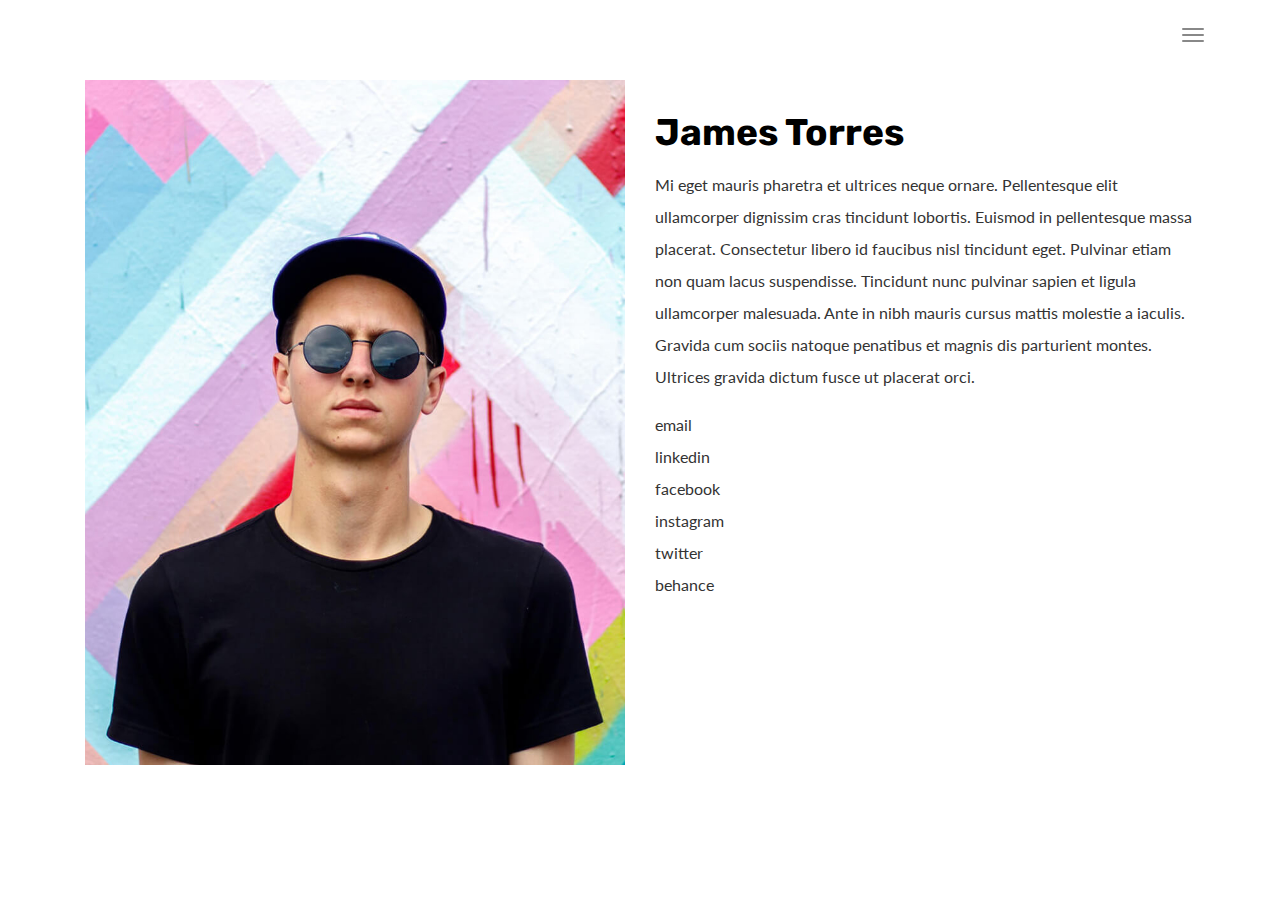
==== complex-html/complex/about.html @ 8cb6ef51 "initial commit" ====
<!DOCTYPE html>
<html lang="en">

<head>
  <meta charset="UTF-8">
  <meta content="IE=edge" http-equiv="X-UA-Compatible">
  <meta content="width=device-width,initial-scale=1" name="viewport">
  <meta content="description" name="description">
  <meta name="google" content="notranslate" />
  <meta content="Mashup templates have been developped by Orson.io team" name="author">

  <!-- Disable tap highlight on IE -->
  <meta name="msapplication-tap-highlight" content="no">
  
  <link rel="apple-touch-icon" sizes="180x180" href="./assets/apple-icon-180x180.png">
  <link href="./assets/favicon.ico" rel="icon">
  
  <title>Abhishek Wagle</title>  

<link href="./main.3da94fde.css" rel="stylesheet"></head>

<body>

<!-- Add your content of header -->

<header>
  <nav class="navbar navbar-fixed-top navbar-default">
    <div class="container">
        <button type="button" class="navbar-toggle">
          <span class="sr-only">Toggle navigation</span>
          <span class="icon-bar"></span>
          <span class="icon-bar"></span>
          <span class="icon-bar"></span>
        </button>
        
      <nav class="navbar-fullscreen" id="navbar-middle">
        <button type="button" class="close" aria-label="Close"><span aria-hidden="true">&times;</span></button>
        <ul class="navbar-fullscreen-links">
          <li><a href="./index.html" title="">Home</a></li>
          <li><a href="./project.html" title="">Project</a></li>
          <li><a href="./about.html" title="">About me</a></li>
          <li><a href="./components.html" title="">Components</a></li>
        </ul>

        <div class="footer-container">
           
          <p><small>© Untitled | Website created with <a href="http://www.mashup-template.com/" title="Create website with free html template">Mashup Template</a>/<a href="https://www.unsplash.com/" title="Beautiful Free Images">Unsplash</a></small></p>
          <p class="footer-share-icons">
              <a href="https://www.twitter.com" class="fa-icon" title="">
                  <i class="fa fa-twitter" aria-hidden="true"></i>
              </a>
              <a href="https://www.linkedin.com" class="fa-icon" title="">
                  <i class="fa fa-instagram" aria-hidden="true"></i>
              </a>
              <a href="https://www.behance.com" class="fa-icon" title="">
                  <i class="fa fa-behance" aria-hidden="true"></i>
              </a>
              <a href="https://www.vimeo.com" class="fa-icon" title="">
                  <i class="fa fa-vimeo" aria-hidden="true"></i>
              </a>
          </p>
                       
        </div>


      </nav> 
    
    </div>
  </nav>
</header>
<div class="section-container content-container">
    <div class="container">
        <div class="row">
            <div class="col-xs-12">
                <div class="col-md-6">
                    <img src="./assets/images/img-profil.jpg" class="img-responsive" alt=""> 
                </div>
                <div class="col-md-6">
                    <h1 class="h2">James Torres</h1>
                    <p>Mi eget mauris pharetra et ultrices neque ornare. Pellentesque elit ullamcorper dignissim cras tincidunt
                        lobortis. Euismod in pellentesque massa placerat. Consectetur libero id faucibus nisl tincidunt eget.
                        Pulvinar etiam non quam lacus suspendisse. Tincidunt nunc pulvinar sapien et ligula ullamcorper malesuada.
                        Ante in nibh mauris cursus mattis molestie a iaculis. Gravida cum sociis natoque penatibus et magnis
                        dis parturient montes. Ultrices gravida dictum fusce ut placerat orci.</p>

                    <ul class="list-unstyled">
                        <li>
                            <a href="mailto:myemail@myemail.com" title="" class="link-like-text">email</a>
                        </li>
                        <li>
                            <a href="https://www.linkedin.com/" title="" class="link-like-text">linkedin</a>
                        </li>
                        <li>
                            <a href="https://www.facebook.com/" title="" class="link-like-text">facebook</a>
                        </li>
                        <li>
                            <a href="https://www.instagram.com/" title="" class="link-like-text">instagram</a>
                        </li>
                        <li>
                            <a href="https://twitter.com/" title="" class="link-like-text">twitter</a>
                        </li>
                        <li>
                            <a href="https://www.behance.net" title="" class="link-like-text">behance</a>
                        </li>
                    </ul>
                </div>
            </div>
        </div>
    </div>
</div>




<script>
    document.addEventListener("DOMContentLoaded", function (event) {
      navbarToggleSidebar();
      closeMenuBeforeGoingToPage();
      navActivePage();
    });
</script>
 <script type="text/javascript" src="./main.4c6e144e.js"></script></body>

</html>
---- complex-html/complex/main.3da94fde.css ----
@import url(https://fonts.googleapis.com/css?family=Lato:300,700|Rubik:400,700);@import url(https://maxcdn.bootstrapcdn.com/font-awesome/4.7.0/css/font-awesome.min.css);/*!
 * Bootstrap v3.3.7 (http://getbootstrap.com)
 * Copyright 2011-2016 Twitter, Inc.
 * Licensed under MIT (https://github.com/twbs/bootstrap/blob/master/LICENSE)
 */
/*! normalize.css v3.0.3 | MIT License | github.com/necolas/normalize.css */html{font-family:sans-serif;-ms-text-size-adjust:100%;-webkit-text-size-adjust:100%}body{margin:0}article,aside,details,figcaption,figure,footer,header,hgroup,main,menu,nav,section,summary{display:block}audio,canvas,progress,video{display:inline-block;vertical-align:baseline}audio:not([controls]){display:none;height:0}[hidden],template{display:none}a{background-color:transparent}a:active,a:hover{outline:0}abbr[title]{border-bottom:1px dotted}b,strong{font-weight:700}dfn{font-style:italic}h1{font-size:2em;margin:.67em 0}mark{background:#ff0;color:#000}small{font-size:80%}sub,sup{font-size:75%;line-height:0;position:relative;vertical-align:baseline}sup{top:-.5em}sub{bottom:-.25em}img{border:0}svg:not(:root){overflow:hidden}figure{margin:1em 40px}hr{box-sizing:content-box;height:0}pre{overflow:auto}code,kbd,pre,samp{font-family:monospace,monospace;font-size:1em}button,input,optgroup,select,textarea{color:inherit;font:inherit;margin:0}button{overflow:visible}button,select{text-transform:none}button,html input[type=button],input[type=reset],input[type=submit]{-webkit-appearance:button;cursor:pointer}button[disabled],html input[disabled]{cursor:default}button::-moz-focus-inner,input::-moz-focus-inner{border:0;padding:0}input{line-height:normal}input[type=checkbox],input[type=radio]{box-sizing:border-box;padding:0}input[type=number]::-webkit-inner-spin-button,input[type=number]::-webkit-outer-spin-button{height:auto}input[type=search]{-webkit-appearance:textfield;box-sizing:content-box}input[type=search]::-webkit-search-cancel-button,input[type=search]::-webkit-search-decoration{-webkit-appearance:none}fieldset{border:1px solid silver;margin:0 2px;padding:.35em .625em .75em}textarea{overflow:auto}optgroup{font-weight:700}table{border-collapse:collapse;border-spacing:0}td,th{padding:0}

/*! Source: https://github.com/h5bp/html5-boilerplate/blob/master/src/css/main.css */@media print{*,:after,:before{background:transparent!important;color:#000!important;box-shadow:none!important;text-shadow:none!important}a,a:visited{text-decoration:underline}a[href]:after{content:" (" attr(href) ")"}abbr[title]:after{content:" (" attr(title) ")"}a[href^="#"]:after,a[href^="javascript:"]:after{content:""}blockquote,pre{border:1px solid #999;page-break-inside:avoid}thead{display:table-header-group}img,tr{page-break-inside:avoid}img{max-width:100%!important}h2,h3,p{orphans:3;widows:3}h2,h3{page-break-after:avoid}.navbar{display:none}.btn>.caret,.dropup>.btn>.caret{border-top-color:#000!important}.label{border:1px solid #000}.table{border-collapse:collapse!important}.table td,.table th{background-color:#fff!important}.table-bordered td,.table-bordered th{border:1px solid #ddd!important}}*,:after,:before{-webkit-box-sizing:border-box;-moz-box-sizing:border-box;box-sizing:border-box}html{font-size:10px;-webkit-tap-highlight-color:transparent}body{font-family:Lato,Helvetica,Arial,sans-serif;font-size:16px;line-height:2;color:#333;background-color:#fff}button,input,select,textarea{font-family:inherit;font-size:inherit;line-height:inherit}a{color:#333;text-decoration:none}a:focus,a:hover{color:#0d0d0d;text-decoration:underline}a:focus{outline:5px auto -webkit-focus-ring-color;outline-offset:-2px}figure{margin:0}img{vertical-align:middle}.img-responsive{display:block;max-width:100%;height:auto}.img-rounded{border-radius:0}.img-thumbnail{padding:4px;line-height:2;background-color:#fff;border:1px solid #ddd;border-radius:0;-webkit-transition:all .2s ease-in-out;-o-transition:all .2s ease-in-out;transition:all .2s ease-in-out;display:inline-block;max-width:100%;height:auto}.img-circle{border-radius:50%}hr{margin-top:32px;margin-bottom:32px;border:0;border-top:1px solid #eee}.sr-only{position:absolute;width:1px;height:1px;margin:-1px;padding:0;overflow:hidden;clip:rect(0,0,0,0);border:0}.sr-only-focusable:active,.sr-only-focusable:focus{position:static;width:auto;height:auto;margin:0;overflow:visible;clip:auto}[role=button]{cursor:pointer}.h1,.h2,.h3,.h4,.h5,.h6,h1,h2,h3,h4,h5,h6{font-family:Rubik,Helvetica,Arial,sans-serif;font-weight:700;line-height:1.1;color:#000}.h1 .small,.h1 small,.h2 .small,.h2 small,.h3 .small,.h3 small,.h4 .small,.h4 small,.h5 .small,.h5 small,.h6 .small,.h6 small,h1 .small,h1 small,h2 .small,h2 small,h3 .small,h3 small,h4 .small,h4 small,h5 .small,h5 small,h6 .small,h6 small{font-weight:400;line-height:1;color:#777}.h1,.h2,.h3,h1,h2,h3{margin-top:32px;margin-bottom:16px}.h1 .small,.h1 small,.h2 .small,.h2 small,.h3 .small,.h3 small,h1 .small,h1 small,h2 .small,h2 small,h3 .small,h3 small{font-size:65%}.h4,.h5,.h6,h4,h5,h6{margin-top:16px;margin-bottom:16px}.h4 .small,.h4 small,.h5 .small,.h5 small,.h6 .small,.h6 small,h4 .small,h4 small,h5 .small,h5 small,h6 .small,h6 small{font-size:75%}.h1,h1{font-size:50px}.h2,h2{font-size:37px}.h3,h3{font-size:29px}.h4,h4{font-size:22px}.h5,h5{font-size:16px}.h6,h6{font-size:14px}p{margin:0 0 16px}.lead{margin-bottom:32px;font-size:18px;font-weight:300;line-height:1.4}@media (min-width:768px){.lead{font-size:24px}}.small,small{font-size:87%}.mark,mark{background-color:#fcf8e3;padding:.2em}.text-left{text-align:left}.text-right{text-align:right}.text-center{text-align:center}.text-justify{text-align:justify}.text-nowrap{white-space:nowrap}.text-lowercase{text-transform:lowercase}.initialism,.text-uppercase{text-transform:uppercase}.text-capitalize{text-transform:capitalize}.text-muted{color:#777}.text-primary{color:#333}a.text-primary:focus,a.text-primary:hover{color:#1a1a1a}.text-success{color:#fff}a.text-success:focus,a.text-success:hover{color:#e6e6e6}.text-info{color:#31708f}a.text-info:focus,a.text-info:hover{color:#245269}.text-warning{color:#8a6d3b}a.text-warning:focus,a.text-warning:hover{color:#66512c}.text-danger{color:#fff}a.text-danger:focus,a.text-danger:hover{color:#e6e6e6}.bg-primary{color:#fff;background-color:#333}a.bg-primary:focus,a.bg-primary:hover{background-color:#1a1a1a}.bg-success{background-color:#684ad7}a.bg-success:focus,a.bg-success:hover{background-color:#4b2bc3}.bg-info{background-color:#d9edf7}a.bg-info:focus,a.bg-info:hover{background-color:#afd9ee}.bg-warning{background-color:#fcf8e3}a.bg-warning:focus,a.bg-warning:hover{background-color:#f7ecb5}.bg-danger{background-color:#d9534f}a.bg-danger:focus,a.bg-danger:hover{background-color:#c9302c}.page-header{padding-bottom:15px;margin:64px 0 32px;border-bottom:1px solid #eee}ol,ul{margin-top:0;margin-bottom:16px}ol ol,ol ul,ul ol,ul ul{margin-bottom:0}.list-inline,.list-unstyled{padding-left:0;list-style:none}.list-inline{margin-left:-5px}.list-inline>li{display:inline-block;padding-left:5px;padding-right:5px}dl{margin-top:0;margin-bottom:32px}dd,dt{line-height:2}dt{font-weight:700}dd{margin-left:0}.dl-horizontal dd:after,.dl-horizontal dd:before{content:" ";display:table}.dl-horizontal dd:after{clear:both}@media (min-width:768px){.dl-horizontal dt{float:left;width:160px;clear:left;text-align:right;overflow:hidden;text-overflow:ellipsis;white-space:nowrap}.dl-horizontal dd{margin-left:180px}}abbr[data-original-title],abbr[title]{cursor:help;border-bottom:1px dotted #777}.initialism{font-size:90%}blockquote{padding:16px 32px;margin:0 0 32px;font-size:20px;border-left:5px solid #eee}blockquote ol:last-child,blockquote p:last-child,blockquote ul:last-child{margin-bottom:0}blockquote .small,blockquote footer,blockquote small{display:block;font-size:80%;line-height:2;color:#777}blockquote .small:before,blockquote footer:before,blockquote small:before{content:"\2014   \A0"}.blockquote-reverse,blockquote.pull-right{padding-right:15px;padding-left:0;border-right:5px solid #eee;border-left:0;text-align:right}.blockquote-reverse .small:before,.blockquote-reverse footer:before,.blockquote-reverse small:before,blockquote.pull-right .small:before,blockquote.pull-right footer:before,blockquote.pull-right small:before{content:""}.blockquote-reverse .small:after,.blockquote-reverse footer:after,.blockquote-reverse small:after,blockquote.pull-right .small:after,blockquote.pull-right footer:after,blockquote.pull-right small:after{content:"\A0   \2014"}address{margin-bottom:32px;font-style:normal;line-height:2}code,kbd,pre,samp{font-family:Menlo,Monaco,Consolas,Courier New,monospace}code{color:#c7254e;background-color:#f9f2f4}code,kbd{padding:2px 4px;font-size:90%;border-radius:0}kbd{color:#fff;background-color:#333;box-shadow:inset 0 -1px 0 rgba(0,0,0,.25)}kbd kbd{padding:0;font-size:100%;font-weight:700;box-shadow:none}pre{display:block;padding:15.5px;margin:0 0 16px;font-size:15px;line-height:2;word-break:break-all;word-wrap:break-word;color:#333;background-color:#f5f5f5;border:1px solid #ccc;border-radius:0}pre code{padding:0;font-size:inherit;color:inherit;white-space:pre-wrap;background-color:transparent;border-radius:0}.pre-scrollable{max-height:340px;overflow-y:scroll}.container{margin-right:auto;margin-left:auto;padding-left:15px;padding-right:15px}.container:after,.container:before{content:" ";display:table}.container:after{clear:both}@media (min-width:768px){.container{width:750px}}@media (min-width:992px){.container{width:970px}}@media (min-width:1200px){.container{width:1170px}}.container-fluid{margin-right:auto;margin-left:auto;padding-left:15px;padding-right:15px}.container-fluid:after,.container-fluid:before{content:" ";display:table}.container-fluid:after{clear:both}.row{margin-left:-15px;margin-right:-15px}.row:after,.row:before{content:" ";display:table}.row:after{clear:both}.col-lg-1,.col-lg-2,.col-lg-3,.col-lg-4,.col-lg-5,.col-lg-6,.col-lg-7,.col-lg-8,.col-lg-9,.col-lg-10,.col-lg-11,.col-lg-12,.col-md-1,.col-md-2,.col-md-3,.col-md-4,.col-md-5,.col-md-6,.col-md-7,.col-md-8,.col-md-9,.col-md-10,.col-md-11,.col-md-12,.col-sm-1,.col-sm-2,.col-sm-3,.col-sm-4,.col-sm-5,.col-sm-6,.col-sm-7,.col-sm-8,.col-sm-9,.col-sm-10,.col-sm-11,.col-sm-12,.col-xs-1,.col-xs-2,.col-xs-3,.col-xs-4,.col-xs-5,.col-xs-6,.col-xs-7,.col-xs-8,.col-xs-9,.col-xs-10,.col-xs-11,.col-xs-12{position:relative;min-height:1px;padding-left:15px;padding-right:15px}.col-xs-1,.col-xs-2,.col-xs-3,.col-xs-4,.col-xs-5,.col-xs-6,.col-xs-7,.col-xs-8,.col-xs-9,.col-xs-10,.col-xs-11,.col-xs-12{float:left}.col-xs-1{width:8.33333%}.col-xs-2{width:16.66667%}.col-xs-3{width:25%}.col-xs-4{width:33.33333%}.col-xs-5{width:41.66667%}.col-xs-6{width:50%}.col-xs-7{width:58.33333%}.col-xs-8{width:66.66667%}.col-xs-9{width:75%}.col-xs-10{width:83.33333%}.col-xs-11{width:91.66667%}.col-xs-12{width:100%}.col-xs-pull-0{right:auto}.col-xs-pull-1{right:8.33333%}.col-xs-pull-2{right:16.66667%}.col-xs-pull-3{right:25%}.col-xs-pull-4{right:33.33333%}.col-xs-pull-5{right:41.66667%}.col-xs-pull-6{right:50%}.col-xs-pull-7{right:58.33333%}.col-xs-pull-8{right:66.66667%}.col-xs-pull-9{right:75%}.col-xs-pull-10{right:83.33333%}.col-xs-pull-11{right:91.66667%}.col-xs-pull-12{right:100%}.col-xs-push-0{left:auto}.col-xs-push-1{left:8.33333%}.col-xs-push-2{left:16.66667%}.col-xs-push-3{left:25%}.col-xs-push-4{left:33.33333%}.col-xs-push-5{left:41.66667%}.col-xs-push-6{left:50%}.col-xs-push-7{left:58.33333%}.col-xs-push-8{left:66.66667%}.col-xs-push-9{left:75%}.col-xs-push-10{left:83.33333%}.col-xs-push-11{left:91.66667%}.col-xs-push-12{left:100%}.col-xs-offset-0{margin-left:0}.col-xs-offset-1{margin-left:8.33333%}.col-xs-offset-2{margin-left:16.66667%}.col-xs-offset-3{margin-left:25%}.col-xs-offset-4{margin-left:33.33333%}.col-xs-offset-5{margin-left:41.66667%}.col-xs-offset-6{margin-left:50%}.col-xs-offset-7{margin-left:58.33333%}.col-xs-offset-8{margin-left:66.66667%}.col-xs-offset-9{margin-left:75%}.col-xs-offset-10{margin-left:83.33333%}.col-xs-offset-11{margin-left:91.66667%}.col-xs-offset-12{margin-left:100%}@media (min-width:768px){.col-sm-1,.col-sm-2,.col-sm-3,.col-sm-4,.col-sm-5,.col-sm-6,.col-sm-7,.col-sm-8,.col-sm-9,.col-sm-10,.col-sm-11,.col-sm-12{float:left}.col-sm-1{width:8.33333%}.col-sm-2{width:16.66667%}.col-sm-3{width:25%}.col-sm-4{width:33.33333%}.col-sm-5{width:41.66667%}.col-sm-6{width:50%}.col-sm-7{width:58.33333%}.col-sm-8{width:66.66667%}.col-sm-9{width:75%}.col-sm-10{width:83.33333%}.col-sm-11{width:91.66667%}.col-sm-12{width:100%}.col-sm-pull-0{right:auto}.col-sm-pull-1{right:8.33333%}.col-sm-pull-2{right:16.66667%}.col-sm-pull-3{right:25%}.col-sm-pull-4{right:33.33333%}.col-sm-pull-5{right:41.66667%}.col-sm-pull-6{right:50%}.col-sm-pull-7{right:58.33333%}.col-sm-pull-8{right:66.66667%}.col-sm-pull-9{right:75%}.col-sm-pull-10{right:83.33333%}.col-sm-pull-11{right:91.66667%}.col-sm-pull-12{right:100%}.col-sm-push-0{left:auto}.col-sm-push-1{left:8.33333%}.col-sm-push-2{left:16.66667%}.col-sm-push-3{left:25%}.col-sm-push-4{left:33.33333%}.col-sm-push-5{left:41.66667%}.col-sm-push-6{left:50%}.col-sm-push-7{left:58.33333%}.col-sm-push-8{left:66.66667%}.col-sm-push-9{left:75%}.col-sm-push-10{left:83.33333%}.col-sm-push-11{left:91.66667%}.col-sm-push-12{left:100%}.col-sm-offset-0{margin-left:0}.col-sm-offset-1{margin-left:8.33333%}.col-sm-offset-2{margin-left:16.66667%}.col-sm-offset-3{margin-left:25%}.col-sm-offset-4{margin-left:33.33333%}.col-sm-offset-5{margin-left:41.66667%}.col-sm-offset-6{margin-left:50%}.col-sm-offset-7{margin-left:58.33333%}.col-sm-offset-8{margin-left:66.66667%}.col-sm-offset-9{margin-left:75%}.col-sm-offset-10{margin-left:83.33333%}.col-sm-offset-11{margin-left:91.66667%}.col-sm-offset-12{margin-left:100%}}@media (min-width:992px){.col-md-1,.col-md-2,.col-md-3,.col-md-4,.col-md-5,.col-md-6,.col-md-7,.col-md-8,.col-md-9,.col-md-10,.col-md-11,.col-md-12{float:left}.col-md-1{width:8.33333%}.col-md-2{width:16.66667%}.col-md-3{width:25%}.col-md-4{width:33.33333%}.col-md-5{width:41.66667%}.col-md-6{width:50%}.col-md-7{width:58.33333%}.col-md-8{width:66.66667%}.col-md-9{width:75%}.col-md-10{width:83.33333%}.col-md-11{width:91.66667%}.col-md-12{width:100%}.col-md-pull-0{right:auto}.col-md-pull-1{right:8.33333%}.col-md-pull-2{right:16.66667%}.col-md-pull-3{right:25%}.col-md-pull-4{right:33.33333%}.col-md-pull-5{right:41.66667%}.col-md-pull-6{right:50%}.col-md-pull-7{right:58.33333%}.col-md-pull-8{right:66.66667%}.col-md-pull-9{right:75%}.col-md-pull-10{right:83.33333%}.col-md-pull-11{right:91.66667%}.col-md-pull-12{right:100%}.col-md-push-0{left:auto}.col-md-push-1{left:8.33333%}.col-md-push-2{left:16.66667%}.col-md-push-3{left:25%}.col-md-push-4{left:33.33333%}.col-md-push-5{left:41.66667%}.col-md-push-6{left:50%}.col-md-push-7{left:58.33333%}.col-md-push-8{left:66.66667%}.col-md-push-9{left:75%}.col-md-push-10{left:83.33333%}.col-md-push-11{left:91.66667%}.col-md-push-12{left:100%}.col-md-offset-0{margin-left:0}.col-md-offset-1{margin-left:8.33333%}.col-md-offset-2{margin-left:16.66667%}.col-md-offset-3{margin-left:25%}.col-md-offset-4{margin-left:33.33333%}.col-md-offset-5{margin-left:41.66667%}.col-md-offset-6{margin-left:50%}.col-md-offset-7{margin-left:58.33333%}.col-md-offset-8{margin-left:66.66667%}.col-md-offset-9{margin-left:75%}.col-md-offset-10{margin-left:83.33333%}.col-md-offset-11{margin-left:91.66667%}.col-md-offset-12{margin-left:100%}}@media (min-width:1200px){.col-lg-1,.col-lg-2,.col-lg-3,.col-lg-4,.col-lg-5,.col-lg-6,.col-lg-7,.col-lg-8,.col-lg-9,.col-lg-10,.col-lg-11,.col-lg-12{float:left}.col-lg-1{width:8.33333%}.col-lg-2{width:16.66667%}.col-lg-3{width:25%}.col-lg-4{width:33.33333%}.col-lg-5{width:41.66667%}.col-lg-6{width:50%}.col-lg-7{width:58.33333%}.col-lg-8{width:66.66667%}.col-lg-9{width:75%}.col-lg-10{width:83.33333%}.col-lg-11{width:91.66667%}.col-lg-12{width:100%}.col-lg-pull-0{right:auto}.col-lg-pull-1{right:8.33333%}.col-lg-pull-2{right:16.66667%}.col-lg-pull-3{right:25%}.col-lg-pull-4{right:33.33333%}.col-lg-pull-5{right:41.66667%}.col-lg-pull-6{right:50%}.col-lg-pull-7{right:58.33333%}.col-lg-pull-8{right:66.66667%}.col-lg-pull-9{right:75%}.col-lg-pull-10{right:83.33333%}.col-lg-pull-11{right:91.66667%}.col-lg-pull-12{right:100%}.col-lg-push-0{left:auto}.col-lg-push-1{left:8.33333%}.col-lg-push-2{left:16.66667%}.col-lg-push-3{left:25%}.col-lg-push-4{left:33.33333%}.col-lg-push-5{left:41.66667%}.col-lg-push-6{left:50%}.col-lg-push-7{left:58.33333%}.col-lg-push-8{left:66.66667%}.col-lg-push-9{left:75%}.col-lg-push-10{left:83.33333%}.col-lg-push-11{left:91.66667%}.col-lg-push-12{left:100%}.col-lg-offset-0{margin-left:0}.col-lg-offset-1{margin-left:8.33333%}.col-lg-offset-2{margin-left:16.66667%}.col-lg-offset-3{margin-left:25%}.col-lg-offset-4{margin-left:33.33333%}.col-lg-offset-5{margin-left:41.66667%}.col-lg-offset-6{margin-left:50%}.col-lg-offset-7{margin-left:58.33333%}.col-lg-offset-8{margin-left:66.66667%}.col-lg-offset-9{margin-left:75%}.col-lg-offset-10{margin-left:83.33333%}.col-lg-offset-11{margin-left:91.66667%}.col-lg-offset-12{margin-left:100%}}table{background-color:transparent}caption{padding-top:8px;padding-bottom:8px;color:#777}caption,th{text-align:left}.table{width:100%;max-width:100%;margin-bottom:32px}.table>tbody>tr>td,.table>tbody>tr>th,.table>tfoot>tr>td,.table>tfoot>tr>th,.table>thead>tr>td,.table>thead>tr>th{padding:8px;line-height:2;vertical-align:top;border-top:1px solid #ddd}.table>thead>tr>th{vertical-align:bottom;border-bottom:2px solid #ddd}.table>caption+thead>tr:first-child>td,.table>caption+thead>tr:first-child>th,.table>colgroup+thead>tr:first-child>td,.table>colgroup+thead>tr:first-child>th,.table>thead:first-child>tr:first-child>td,.table>thead:first-child>tr:first-child>th{border-top:0}.table>tbody+tbody{border-top:2px solid #ddd}.table .table{background-color:#fff}.table-condensed>tbody>tr>td,.table-condensed>tbody>tr>th,.table-condensed>tfoot>tr>td,.table-condensed>tfoot>tr>th,.table-condensed>thead>tr>td,.table-condensed>thead>tr>th{padding:5px}.table-bordered,.table-bordered>tbody>tr>td,.table-bordered>tbody>tr>th,.table-bordered>tfoot>tr>td,.table-bordered>tfoot>tr>th,.table-bordered>thead>tr>td,.table-bordered>thead>tr>th{border:1px solid #ddd}.table-bordered>thead>tr>td,.table-bordered>thead>tr>th{border-bottom-width:2px}.table-striped>tbody>tr:nth-of-type(odd){background-color:#f9f9f9}.table-hover>tbody>tr:hover{background-color:#f5f5f5}table col[class*=col-]{position:static;float:none;display:table-column}table td[class*=col-],table th[class*=col-]{position:static;float:none;display:table-cell}.table>tbody>tr.active>td,.table>tbody>tr.active>th,.table>tbody>tr>td.active,.table>tbody>tr>th.active,.table>tfoot>tr.active>td,.table>tfoot>tr.active>th,.table>tfoot>tr>td.active,.table>tfoot>tr>th.active,.table>thead>tr.active>td,.table>thead>tr.active>th,.table>thead>tr>td.active,.table>thead>tr>th.active{background-color:#f5f5f5}.table-hover>tbody>tr.active:hover>td,.table-hover>tbody>tr.active:hover>th,.table-hover>tbody>tr:hover>.active,.table-hover>tbody>tr>td.active:hover,.table-hover>tbody>tr>th.active:hover{background-color:#e8e8e8}.table>tbody>tr.success>td,.table>tbody>tr.success>th,.table>tbody>tr>td.success,.table>tbody>tr>th.success,.table>tfoot>tr.success>td,.table>tfoot>tr.success>th,.table>tfoot>tr>td.success,.table>tfoot>tr>th.success,.table>thead>tr.success>td,.table>thead>tr.success>th,.table>thead>tr>td.success,.table>thead>tr>th.success{background-color:#684ad7}.table-hover>tbody>tr.success:hover>td,.table-hover>tbody>tr.success:hover>th,.table-hover>tbody>tr:hover>.success,.table-hover>tbody>tr>td.success:hover,.table-hover>tbody>tr>th.success:hover{background-color:#5735d2}.table>tbody>tr.info>td,.table>tbody>tr.info>th,.table>tbody>tr>td.info,.table>tbody>tr>th.info,.table>tfoot>tr.info>td,.table>tfoot>tr.info>th,.table>tfoot>tr>td.info,.table>tfoot>tr>th.info,.table>thead>tr.info>td,.table>thead>tr.info>th,.table>thead>tr>td.info,.table>thead>tr>th.info{background-color:#d9edf7}.table-hover>tbody>tr.info:hover>td,.table-hover>tbody>tr.info:hover>th,.table-hover>tbody>tr:hover>.info,.table-hover>tbody>tr>td.info:hover,.table-hover>tbody>tr>th.info:hover{background-color:#c4e3f3}.table>tbody>tr.warning>td,.table>tbody>tr.warning>th,.table>tbody>tr>td.warning,.table>tbody>tr>th.warning,.table>tfoot>tr.warning>td,.table>tfoot>tr.warning>th,.table>tfoot>tr>td.warning,.table>tfoot>tr>th.warning,.table>thead>tr.warning>td,.table>thead>tr.warning>th,.table>thead>tr>td.warning,.table>thead>tr>th.warning{background-color:#fcf8e3}.table-hover>tbody>tr.warning:hover>td,.table-hover>tbody>tr.warning:hover>th,.table-hover>tbody>tr:hover>.warning,.table-hover>tbody>tr>td.warning:hover,.table-hover>tbody>tr>th.warning:hover{background-color:#faf2cc}.table>tbody>tr.danger>td,.table>tbody>tr.danger>th,.table>tbody>tr>td.danger,.table>tbody>tr>th.danger,.table>tfoot>tr.danger>td,.table>tfoot>tr.danger>th,.table>tfoot>tr>td.danger,.table>tfoot>tr>th.danger,.table>thead>tr.danger>td,.table>thead>tr.danger>th,.table>thead>tr>td.danger,.table>thead>tr>th.danger{background-color:#d9534f}.table-hover>tbody>tr.danger:hover>td,.table-hover>tbody>tr.danger:hover>th,.table-hover>tbody>tr:hover>.danger,.table-hover>tbody>tr>td.danger:hover,.table-hover>tbody>tr>th.danger:hover{background-color:#d43f3a}.table-responsive{overflow-x:auto;min-height:.01%}@media screen and (max-width:767px){.table-responsive{width:100%;margin-bottom:24px;overflow-y:hidden;-ms-overflow-style:-ms-autohiding-scrollbar;border:1px solid #ddd}.table-responsive>.table{margin-bottom:0}.table-responsive>.table>tbody>tr>td,.table-responsive>.table>tbody>tr>th,.table-responsive>.table>tfoot>tr>td,.table-responsive>.table>tfoot>tr>th,.table-responsive>.table>thead>tr>td,.table-responsive>.table>thead>tr>th{white-space:nowrap}.table-responsive>.table-bordered{border:0}.table-responsive>.table-bordered>tbody>tr>td:first-child,.table-responsive>.table-bordered>tbody>tr>th:first-child,.table-responsive>.table-bordered>tfoot>tr>td:first-child,.table-responsive>.table-bordered>tfoot>tr>th:first-child,.table-responsive>.table-bordered>thead>tr>td:first-child,.table-responsive>.table-bordered>thead>tr>th:first-child{border-left:0}.table-responsive>.table-bordered>tbody>tr>td:last-child,.table-responsive>.table-bordered>tbody>tr>th:last-child,.table-responsive>.table-bordered>tfoot>tr>td:last-child,.table-responsive>.table-bordered>tfoot>tr>th:last-child,.table-responsive>.table-bordered>thead>tr>td:last-child,.table-responsive>.table-bordered>thead>tr>th:last-child{border-right:0}.table-responsive>.table-bordered>tbody>tr:last-child>td,.table-responsive>.table-bordered>tbody>tr:last-child>th,.table-responsive>.table-bordered>tfoot>tr:last-child>td,.table-responsive>.table-bordered>tfoot>tr:last-child>th{border-bottom:0}}fieldset{margin:0;min-width:0}fieldset,legend{padding:0;border:0}legend{display:block;width:100%;margin-bottom:32px;font-size:24px;line-height:inherit;color:#333;border-bottom:1px solid #e5e5e5}label{display:inline-block;max-width:100%;margin-bottom:5px;font-weight:700}input[type=search]{-webkit-box-sizing:border-box;-moz-box-sizing:border-box;box-sizing:border-box}input[type=checkbox],input[type=radio]{margin:4px 0 0;margin-top:1px\9;line-height:normal}input[type=file]{display:block}input[type=range]{display:block;width:100%}select[multiple],select[size]{height:auto}input[type=checkbox]:focus,input[type=file]:focus,input[type=radio]:focus{outline:5px auto -webkit-focus-ring-color;outline-offset:-2px}output{padding-top:7px}.form-control,output{display:block;font-size:16px;line-height:2;color:#555}.form-control{width:100%;height:46px;padding:6px 12px;background-color:#fff;background-image:none;border:1px solid #000;border-radius:0;-webkit-box-shadow:inset 0 1px 1px rgba(0,0,0,.075);box-shadow:inset 0 1px 1px rgba(0,0,0,.075);-webkit-transition:border-color .15s ease-in-out,box-shadow .15s ease-in-out;-o-transition:border-color ease-in-out .15s,box-shadow ease-in-out .15s;transition:border-color .15s ease-in-out,box-shadow .15s ease-in-out}.form-control:focus{border-color:#66afe9;outline:0;-webkit-box-shadow:inset 0 1px 1px rgba(0,0,0,.075),0 0 8px rgba(102,175,233,.6);box-shadow:inset 0 1px 1px rgba(0,0,0,.075),0 0 8px rgba(102,175,233,.6)}.form-control::-moz-placeholder{color:#999;opacity:1}.form-control:-ms-input-placeholder{color:#999}.form-control::-webkit-input-placeholder{color:#999}.form-control::-ms-expand{border:0;background-color:transparent}.form-control[disabled],.form-control[readonly],fieldset[disabled] .form-control{background-color:#eee;opacity:1}.form-control[disabled],fieldset[disabled] .form-control{cursor:not-allowed}textarea.form-control{height:auto}input[type=search]{-webkit-appearance:none}@media screen and (-webkit-min-device-pixel-ratio:0){input[type=date].form-control,input[type=datetime-local].form-control,input[type=month].form-control,input[type=time].form-control{line-height:46px}.input-group-sm>.input-group-btn>input[type=date].btn,.input-group-sm>.input-group-btn>input[type=datetime-local].btn,.input-group-sm>.input-group-btn>input[type=month].btn,.input-group-sm>.input-group-btn>input[type=time].btn,.input-group-sm>input[type=date].form-control,.input-group-sm>input[type=date].input-group-addon,.input-group-sm>input[type=datetime-local].form-control,.input-group-sm>input[type=datetime-local].input-group-addon,.input-group-sm>input[type=month].form-control,.input-group-sm>input[type=month].input-group-addon,.input-group-sm>input[type=time].form-control,.input-group-sm>input[type=time].input-group-addon,.input-group-sm input[type=date],.input-group-sm input[type=datetime-local],.input-group-sm input[type=month],.input-group-sm input[type=time],input[type=date].input-sm,input[type=datetime-local].input-sm,input[type=month].input-sm,input[type=time].input-sm{line-height:33px}.input-group-lg>.input-group-btn>input[type=date].btn,.input-group-lg>.input-group-btn>input[type=datetime-local].btn,.input-group-lg>.input-group-btn>input[type=month].btn,.input-group-lg>.input-group-btn>input[type=time].btn,.input-group-lg>input[type=date].form-control,.input-group-lg>input[type=date].input-group-addon,.input-group-lg>input[type=datetime-local].form-control,.input-group-lg>input[type=datetime-local].input-group-addon,.input-group-lg>input[type=month].form-control,.input-group-lg>input[type=month].input-group-addon,.input-group-lg>input[type=time].form-control,.input-group-lg>input[type=time].input-group-addon,.input-group-lg input[type=date],.input-group-lg input[type=datetime-local],.input-group-lg input[type=month],.input-group-lg input[type=time],input[type=date].input-lg,input[type=datetime-local].input-lg,input[type=month].input-lg,input[type=time].input-lg{line-height:49px}}.form-group{margin-bottom:15px}.checkbox,.radio{position:relative;display:block;margin-top:10px;margin-bottom:10px}.checkbox label,.radio label{min-height:32px;padding-left:20px;margin-bottom:0;font-weight:400;cursor:pointer}.checkbox-inline input[type=checkbox],.checkbox input[type=checkbox],.radio-inline input[type=radio],.radio input[type=radio]{position:absolute;margin-left:-20px;margin-top:4px\9}.checkbox+.checkbox,.radio+.radio{margin-top:-5px}.checkbox-inline,.radio-inline{position:relative;display:inline-block;padding-left:20px;margin-bottom:0;vertical-align:middle;font-weight:400;cursor:pointer}.checkbox-inline+.checkbox-inline,.radio-inline+.radio-inline{margin-top:0;margin-left:10px}.checkbox-inline.disabled,.checkbox.disabled label,.radio-inline.disabled,.radio.disabled label,fieldset[disabled] .checkbox-inline,fieldset[disabled] .checkbox label,fieldset[disabled] .radio-inline,fieldset[disabled] .radio label,fieldset[disabled] input[type=checkbox],fieldset[disabled] input[type=radio],input[type=checkbox].disabled,input[type=checkbox][disabled],input[type=radio].disabled,input[type=radio][disabled]{cursor:not-allowed}.form-control-static{padding-top:7px;padding-bottom:7px;margin-bottom:0;min-height:48px}.form-control-static.input-lg,.form-control-static.input-sm,.input-group-lg>.form-control-static.form-control,.input-group-lg>.form-control-static.input-group-addon,.input-group-lg>.input-group-btn>.form-control-static.btn,.input-group-sm>.form-control-static.form-control,.input-group-sm>.form-control-static.input-group-addon,.input-group-sm>.input-group-btn>.form-control-static.btn{padding-left:0;padding-right:0}.input-group-sm>.form-control,.input-group-sm>.input-group-addon,.input-group-sm>.input-group-btn>.btn,.input-sm{height:33px;padding:5px 10px;font-size:14px;line-height:1.5;border-radius:0}.input-group-sm>.input-group-btn>select.btn,.input-group-sm>select.form-control,.input-group-sm>select.input-group-addon,select.input-sm{height:33px;line-height:33px}.input-group-sm>.input-group-btn>select[multiple].btn,.input-group-sm>.input-group-btn>textarea.btn,.input-group-sm>select[multiple].form-control,.input-group-sm>select[multiple].input-group-addon,.input-group-sm>textarea.form-control,.input-group-sm>textarea.input-group-addon,select[multiple].input-sm,textarea.input-sm{height:auto}.form-group-sm .form-control{height:33px;padding:5px 10px;font-size:14px;line-height:1.5;border-radius:0}.form-group-sm select.form-control{height:33px;line-height:33px}.form-group-sm select[multiple].form-control,.form-group-sm textarea.form-control{height:auto}.form-group-sm .form-control-static{height:33px;min-height:46px;padding:6px 10px;font-size:14px;line-height:1.5}.input-group-lg>.form-control,.input-group-lg>.input-group-addon,.input-group-lg>.input-group-btn>.btn,.input-lg{height:49px;padding:10px 16px;font-size:20px;line-height:1.33333;border-radius:0}.input-group-lg>.input-group-btn>select.btn,.input-group-lg>select.form-control,.input-group-lg>select.input-group-addon,select.input-lg{height:49px;line-height:49px}.input-group-lg>.input-group-btn>select[multiple].btn,.input-group-lg>.input-group-btn>textarea.btn,.input-group-lg>select[multiple].form-control,.input-group-lg>select[multiple].input-group-addon,.input-group-lg>textarea.form-control,.input-group-lg>textarea.input-group-addon,select[multiple].input-lg,textarea.input-lg{height:auto}.form-group-lg .form-control{height:49px;padding:10px 16px;font-size:20px;line-height:1.33333;border-radius:0}.form-group-lg select.form-control{height:49px;line-height:49px}.form-group-lg select[multiple].form-control,.form-group-lg textarea.form-control{height:auto}.form-group-lg .form-control-static{height:49px;min-height:52px;padding:11px 16px;font-size:20px;line-height:1.33333}.has-feedback{position:relative}.has-feedback .form-control{padding-right:57.5px}.form-control-feedback{position:absolute;top:0;right:0;z-index:2;display:block;width:46px;height:46px;line-height:46px;text-align:center;pointer-events:none}.form-group-lg .form-control+.form-control-feedback,.input-group-lg+.form-control-feedback,.input-group-lg>.form-control+.form-control-feedback,.input-group-lg>.input-group-addon+.form-control-feedback,.input-group-lg>.input-group-btn>.btn+.form-control-feedback,.input-lg+.form-control-feedback{width:49px;height:49px;line-height:49px}.form-group-sm .form-control+.form-control-feedback,.input-group-sm+.form-control-feedback,.input-group-sm>.form-control+.form-control-feedback,.input-group-sm>.input-group-addon+.form-control-feedback,.input-group-sm>.input-group-btn>.btn+.form-control-feedback,.input-sm+.form-control-feedback{width:33px;height:33px;line-height:33px}.has-success .checkbox,.has-success .checkbox-inline,.has-success.checkbox-inline label,.has-success.checkbox label,.has-success .control-label,.has-success .help-block,.has-success .radio,.has-success .radio-inline,.has-success.radio-inline label,.has-success.radio label{color:#fff}.has-success .form-control{border-color:#fff;-webkit-box-shadow:inset 0 1px 1px rgba(0,0,0,.075);box-shadow:inset 0 1px 1px rgba(0,0,0,.075)}.has-success .form-control:focus{border-color:#e6e6e6;-webkit-box-shadow:inset 0 1px 1px rgba(0,0,0,.075),0 0 6px #fff;box-shadow:inset 0 1px 1px rgba(0,0,0,.075),0 0 6px #fff}.has-success .input-group-addon{color:#fff;border-color:#fff;background-color:#684ad7}.has-success .form-control-feedback{color:#fff}.has-warning .checkbox,.has-warning .checkbox-inline,.has-warning.checkbox-inline label,.has-warning.checkbox label,.has-warning .control-label,.has-warning .help-block,.has-warning .radio,.has-warning .radio-inline,.has-warning.radio-inline label,.has-warning.radio label{color:#8a6d3b}.has-warning .form-control{border-color:#8a6d3b;-webkit-box-shadow:inset 0 1px 1px rgba(0,0,0,.075);box-shadow:inset 0 1px 1px rgba(0,0,0,.075)}.has-warning .form-control:focus{border-color:#66512c;-webkit-box-shadow:inset 0 1px 1px rgba(0,0,0,.075),0 0 6px #c0a16b;box-shadow:inset 0 1px 1px rgba(0,0,0,.075),0 0 6px #c0a16b}.has-warning .input-group-addon{color:#8a6d3b;border-color:#8a6d3b;background-color:#fcf8e3}.has-warning .form-control-feedback{color:#8a6d3b}.has-error .checkbox,.has-error .checkbox-inline,.has-error.checkbox-inline label,.has-error.checkbox label,.has-error .control-label,.has-error .help-block,.has-error .radio,.has-error .radio-inline,.has-error.radio-inline label,.has-error.radio label{color:#fff}.has-error .form-control{border-color:#fff;-webkit-box-shadow:inset 0 1px 1px rgba(0,0,0,.075);box-shadow:inset 0 1px 1px rgba(0,0,0,.075)}.has-error .form-control:focus{border-color:#e6e6e6;-webkit-box-shadow:inset 0 1px 1px rgba(0,0,0,.075),0 0 6px #fff;box-shadow:inset 0 1px 1px rgba(0,0,0,.075),0 0 6px #fff}.has-error .input-group-addon{color:#fff;border-color:#fff;background-color:#d9534f}.has-error .form-control-feedback{color:#fff}.has-feedback label~.form-control-feedback{top:37px}.has-feedback label.sr-only~.form-control-feedback{top:0}.help-block{display:block;margin-top:5px;margin-bottom:10px;color:#737373}@media (min-width:768px){.form-inline .form-group{display:inline-block;margin-bottom:0;vertical-align:middle}.form-inline .form-control{display:inline-block;width:auto;vertical-align:middle}.form-inline .form-control-static{display:inline-block}.form-inline .input-group{display:inline-table;vertical-align:middle}.form-inline .input-group .form-control,.form-inline .input-group .input-group-addon,.form-inline .input-group .input-group-btn{width:auto}.form-inline .input-group>.form-control{width:100%}.form-inline .control-label{margin-bottom:0;vertical-align:middle}.form-inline .checkbox,.form-inline .radio{display:inline-block;margin-top:0;margin-bottom:0;vertical-align:middle}.form-inline .checkbox label,.form-inline .radio label{padding-left:0}.form-inline .checkbox input[type=checkbox],.form-inline .radio input[type=radio]{position:relative;margin-left:0}.form-inline .has-feedback .form-control-feedback{top:0}}.form-horizontal .checkbox,.form-horizontal .checkbox-inline,.form-horizontal .radio,.form-horizontal .radio-inline{margin-top:0;margin-bottom:0;padding-top:7px}.form-horizontal .checkbox,.form-horizontal .radio{min-height:39px}.form-horizontal .form-group{margin-left:-15px;margin-right:-15px}.form-horizontal .form-group:after,.form-horizontal .form-group:before{content:" ";display:table}.form-horizontal .form-group:after{clear:both}@media (min-width:768px){.form-horizontal .control-label{text-align:right;margin-bottom:0;padding-top:7px}}.form-horizontal .has-feedback .form-control-feedback{right:15px}@media (min-width:768px){.form-horizontal .form-group-lg .control-label{padding-top:11px;font-size:20px}}@media (min-width:768px){.form-horizontal .form-group-sm .control-label{padding-top:6px;font-size:14px}}.btn{display:inline-block;margin-bottom:0;font-weight:400;text-align:center;vertical-align:middle;touch-action:manipulation;cursor:pointer;background-image:none;border:1px solid transparent;white-space:nowrap;padding:6px 12px;font-size:16px;line-height:2;border-radius:0;-webkit-user-select:none;-moz-user-select:none;-ms-user-select:none;user-select:none}.btn.active.focus,.btn.active:focus,.btn.focus,.btn:active.focus,.btn:active:focus,.btn:focus{outline:5px auto -webkit-focus-ring-color;outline-offset:-2px}.btn.focus,.btn:focus,.btn:hover{color:#555;text-decoration:none}.btn.active,.btn:active{outline:0;background-image:none;-webkit-box-shadow:inset 0 3px 5px rgba(0,0,0,.125);box-shadow:inset 0 3px 5px rgba(0,0,0,.125)}.btn.disabled,.btn[disabled],fieldset[disabled] .btn{cursor:not-allowed;opacity:.65;filter:alpha(opacity=65);-webkit-box-shadow:none;box-shadow:none}a.btn.disabled,fieldset[disabled] a.btn{pointer-events:none}.btn-default{color:#555;background-color:transparent;border-color:#555}.btn-default.focus,.btn-default:focus{color:#555;background-color:transparent;border-color:#161616}.btn-default.active,.btn-default:active,.btn-default:hover,.open>.btn-default.dropdown-toggle{color:#555;background-color:transparent;border-color:#373737}.btn-default.active.focus,.btn-default.active:focus,.btn-default.active:hover,.btn-default:active.focus,.btn-default:active:focus,.btn-default:active:hover,.open>.btn-default.dropdown-toggle.focus,.open>.btn-default.dropdown-toggle:focus,.open>.btn-default.dropdown-toggle:hover{color:#555;background-color:transparent;border-color:#161616}.btn-default.active,.btn-default:active,.open>.btn-default.dropdown-toggle{background-image:none}.btn-default.disabled.focus,.btn-default.disabled:focus,.btn-default.disabled:hover,.btn-default[disabled].focus,.btn-default[disabled]:focus,.btn-default[disabled]:hover,fieldset[disabled] .btn-default.focus,fieldset[disabled] .btn-default:focus,fieldset[disabled] .btn-default:hover{background-color:transparent;border-color:#555}.btn-default .badge{color:transparent;background-color:#555}.btn-primary{color:#333;background-color:transparent;border-color:#333}.btn-primary.focus,.btn-primary:focus{color:#333;background-color:transparent;border-color:#000}.btn-primary.active,.btn-primary:active,.btn-primary:hover,.open>.btn-primary.dropdown-toggle{color:#333;background-color:transparent;border-color:#141414}.btn-primary.active.focus,.btn-primary.active:focus,.btn-primary.active:hover,.btn-primary:active.focus,.btn-primary:active:focus,.btn-primary:active:hover,.open>.btn-primary.dropdown-toggle.focus,.open>.btn-primary.dropdown-toggle:focus,.open>.btn-primary.dropdown-toggle:hover{color:#333;background-color:transparent;border-color:#000}.btn-primary.active,.btn-primary:active,.open>.btn-primary.dropdown-toggle{background-image:none}.btn-primary.disabled.focus,.btn-primary.disabled:focus,.btn-primary.disabled:hover,.btn-primary[disabled].focus,.btn-primary[disabled]:focus,.btn-primary[disabled]:hover,fieldset[disabled] .btn-primary.focus,fieldset[disabled] .btn-primary:focus,fieldset[disabled] .btn-primary:hover{background-color:transparent;border-color:#333}.btn-primary .badge{color:transparent;background-color:#333}.btn-success{color:#5cb85c;background-color:transparent;border-color:#5cb85c}.btn-success.focus,.btn-success:focus{color:#5cb85c;background-color:transparent;border-color:#2d672d}.btn-success.active,.btn-success:active,.btn-success:hover,.open>.btn-success.dropdown-toggle{color:#5cb85c;background-color:transparent;border-color:#419641}.btn-success.active.focus,.btn-success.active:focus,.btn-success.active:hover,.btn-success:active.focus,.btn-success:active:focus,.btn-success:active:hover,.open>.btn-success.dropdown-toggle.focus,.open>.btn-success.dropdown-toggle:focus,.open>.btn-success.dropdown-toggle:hover{color:#5cb85c;background-color:transparent;border-color:#2d672d}.btn-success.active,.btn-success:active,.open>.btn-success.dropdown-toggle{background-image:none}.btn-success.disabled.focus,.btn-success.disabled:focus,.btn-success.disabled:hover,.btn-success[disabled].focus,.btn-success[disabled]:focus,.btn-success[disabled]:hover,fieldset[disabled] .btn-success.focus,fieldset[disabled] .btn-success:focus,fieldset[disabled] .btn-success:hover{background-color:transparent;border-color:#5cb85c}.btn-success .badge{color:transparent;background-color:#5cb85c}.btn-info{border-color:#684ad7}.btn-info,.btn-info.focus,.btn-info:focus{color:#684ad7;background-color:transparent}.btn-info.focus,.btn-info:focus{border-color:#331d84}.btn-info.active,.btn-info:active,.btn-info:hover,.open>.btn-info.dropdown-toggle{color:#684ad7;background-color:transparent;border-color:#4829bb}.btn-info.active.focus,.btn-info.active:focus,.btn-info.active:hover,.btn-info:active.focus,.btn-info:active:focus,.btn-info:active:hover,.open>.btn-info.dropdown-toggle.focus,.open>.btn-info.dropdown-toggle:focus,.open>.btn-info.dropdown-toggle:hover{color:#684ad7;background-color:transparent;border-color:#331d84}.btn-info.active,.btn-info:active,.open>.btn-info.dropdown-toggle{background-image:none}.btn-info.disabled.focus,.btn-info.disabled:focus,.btn-info.disabled:hover,.btn-info[disabled].focus,.btn-info[disabled]:focus,.btn-info[disabled]:hover,fieldset[disabled] .btn-info.focus,fieldset[disabled] .btn-info:focus,fieldset[disabled] .btn-info:hover{background-color:transparent;border-color:#684ad7}.btn-info .badge{color:transparent;background-color:#684ad7}.btn-warning{color:#f0ad4e;background-color:transparent;border-color:#f0ad4e}.btn-warning.focus,.btn-warning:focus{color:#f0ad4e;background-color:transparent;border-color:#b06d0f}.btn-warning.active,.btn-warning:active,.btn-warning:hover,.open>.btn-warning.dropdown-toggle{color:#f0ad4e;background-color:transparent;border-color:#eb9316}.btn-warning.active.focus,.btn-warning.active:focus,.btn-warning.active:hover,.btn-warning:active.focus,.btn-warning:active:focus,.btn-warning:active:hover,.open>.btn-warning.dropdown-toggle.focus,.open>.btn-warning.dropdown-toggle:focus,.open>.btn-warning.dropdown-toggle:hover{color:#f0ad4e;background-color:transparent;border-color:#b06d0f}.btn-warning.active,.btn-warning:active,.open>.btn-warning.dropdown-toggle{background-image:none}.btn-warning.disabled.focus,.btn-warning.disabled:focus,.btn-warning.disabled:hover,.btn-warning[disabled].focus,.btn-warning[disabled]:focus,.btn-warning[disabled]:hover,fieldset[disabled] .btn-warning.focus,fieldset[disabled] .btn-warning:focus,fieldset[disabled] .btn-warning:hover{background-color:transparent;border-color:#f0ad4e}.btn-warning .badge{color:transparent;background-color:#f0ad4e}.btn-danger{color:#d9534f;background-color:transparent;border-color:#d9534f}.btn-danger.focus,.btn-danger:focus{color:#d9534f;background-color:transparent;border-color:#8b211e}.btn-danger.active,.btn-danger:active,.btn-danger:hover,.open>.btn-danger.dropdown-toggle{color:#d9534f;background-color:transparent;border-color:#c12e2a}.btn-danger.active.focus,.btn-danger.active:focus,.btn-danger.active:hover,.btn-danger:active.focus,.btn-danger:active:focus,.btn-danger:active:hover,.open>.btn-danger.dropdown-toggle.focus,.open>.btn-danger.dropdown-toggle:focus,.open>.btn-danger.dropdown-toggle:hover{color:#d9534f;background-color:transparent;border-color:#8b211e}.btn-danger.active,.btn-danger:active,.open>.btn-danger.dropdown-toggle{background-image:none}.btn-danger.disabled.focus,.btn-danger.disabled:focus,.btn-danger.disabled:hover,.btn-danger[disabled].focus,.btn-danger[disabled]:focus,.btn-danger[disabled]:hover,fieldset[disabled] .btn-danger.focus,fieldset[disabled] .btn-danger:focus,fieldset[disabled] .btn-danger:hover{background-color:transparent;border-color:#d9534f}.btn-danger .badge{color:transparent;background-color:#d9534f}.btn-link{color:#333;font-weight:400;border-radius:0}.btn-link,.btn-link.active,.btn-link:active,.btn-link[disabled],fieldset[disabled] .btn-link{background-color:transparent;-webkit-box-shadow:none;box-shadow:none}.btn-link,.btn-link:active,.btn-link:focus,.btn-link:hover{border-color:transparent}.btn-link:focus,.btn-link:hover{color:#0d0d0d;text-decoration:underline;background-color:transparent}.btn-link[disabled]:focus,.btn-link[disabled]:hover,fieldset[disabled] .btn-link:focus,fieldset[disabled] .btn-link:hover{color:#777;text-decoration:none}.btn-group-lg>.btn,.btn-lg{padding:10px 16px;font-size:20px;line-height:1.33333;border-radius:0}.btn-group-sm>.btn,.btn-sm{padding:5px 10px;font-size:14px;line-height:1.5;border-radius:0}.btn-group-xs>.btn,.btn-xs{padding:1px 5px;font-size:14px;line-height:1.5;border-radius:0}.btn-block{display:block;width:100%}.btn-block+.btn-block{margin-top:5px}input[type=button].btn-block,input[type=reset].btn-block,input[type=submit].btn-block{width:100%}.fade{opacity:0;-webkit-transition:opacity .15s linear;-o-transition:opacity .15s linear;transition:opacity .15s linear}.fade.in{opacity:1}.collapse{display:none}.collapse.in{display:block}tr.collapse.in{display:table-row}tbody.collapse.in{display:table-row-group}.collapsing{position:relative;height:0;overflow:hidden;-webkit-transition-property:height,visibility;transition-property:height,visibility;-webkit-transition-duration:.35s;transition-duration:.35s;-webkit-transition-timing-function:ease;transition-timing-function:ease}.caret{display:inline-block;width:0;height:0;margin-left:2px;vertical-align:middle;border-top:4px dashed;border-top:4px solid\9;border-right:4px solid transparent;border-left:4px solid transparent}.dropdown,.dropup{position:relative}.dropdown-toggle:focus{outline:0}.dropdown-menu{position:absolute;top:100%;left:0;z-index:1000;display:none;float:left;min-width:160px;padding:5px 0;margin:2px 0 0;list-style:none;font-size:16px;text-align:left;background-color:#fff;border:1px solid #ccc;border:1px solid rgba(0,0,0,.15);border-radius:0;-webkit-box-shadow:0 6px 12px rgba(0,0,0,.175);box-shadow:0 6px 12px rgba(0,0,0,.175);background-clip:padding-box}.dropdown-menu.pull-right{right:0;left:auto}.dropdown-menu .divider{height:1px;margin:15px 0;overflow:hidden;background-color:#e5e5e5}.dropdown-menu>li>a{display:block;padding:3px 20px;clear:both;font-weight:400;line-height:2;color:#333;white-space:nowrap}.dropdown-menu>li>a:focus,.dropdown-menu>li>a:hover{text-decoration:none;color:#262626;background-color:#f5f5f5}.dropdown-menu>.active>a,.dropdown-menu>.active>a:focus,.dropdown-menu>.active>a:hover{color:#fff;text-decoration:none;outline:0;background-color:#333}.dropdown-menu>.disabled>a,.dropdown-menu>.disabled>a:focus,.dropdown-menu>.disabled>a:hover{color:#777}.dropdown-menu>.disabled>a:focus,.dropdown-menu>.disabled>a:hover{text-decoration:none;background-color:transparent;background-image:none;filter:progid:DXImageTransform.Microsoft.gradient(enabled = false);cursor:not-allowed}.open>.dropdown-menu{display:block}.open>a{outline:0}.dropdown-menu-right{left:auto;right:0}.dropdown-menu-left{left:0;right:auto}.dropdown-header{display:block;padding:3px 20px;font-size:14px;line-height:2;color:#777;white-space:nowrap}.dropdown-backdrop{position:fixed;left:0;right:0;bottom:0;top:0;z-index:990}.pull-right>.dropdown-menu{right:0;left:auto}.dropup .caret,.navbar-fixed-bottom .dropdown .caret{border-top:0;border-bottom:4px dashed;border-bottom:4px solid\9;content:""}.dropup .dropdown-menu,.navbar-fixed-bottom .dropdown .dropdown-menu{top:auto;bottom:100%;margin-bottom:2px}@media (min-width:768px){.navbar-right .dropdown-menu{right:0;left:auto}.navbar-right .dropdown-menu-left{left:0;right:auto}}.btn-group,.btn-group-vertical{position:relative;display:inline-block;vertical-align:middle}.btn-group-vertical>.btn,.btn-group>.btn{position:relative;float:left}.btn-group-vertical>.btn.active,.btn-group-vertical>.btn:active,.btn-group-vertical>.btn:focus,.btn-group-vertical>.btn:hover,.btn-group>.btn.active,.btn-group>.btn:active,.btn-group>.btn:focus,.btn-group>.btn:hover{z-index:2}.btn-group .btn+.btn,.btn-group .btn+.btn-group,.btn-group .btn-group+.btn,.btn-group .btn-group+.btn-group{margin-left:-1px}.btn-toolbar{margin-left:-5px}.btn-toolbar:after,.btn-toolbar:before{content:" ";display:table}.btn-toolbar:after{clear:both}.btn-toolbar .btn,.btn-toolbar .btn-group,.btn-toolbar .input-group{float:left}.btn-toolbar>.btn,.btn-toolbar>.btn-group,.btn-toolbar>.input-group{margin-left:5px}.btn-group>.btn:not(:first-child):not(:last-child):not(.dropdown-toggle){border-radius:0}.btn-group>.btn:first-child{margin-left:0}.btn-group>.btn:first-child:not(:last-child):not(.dropdown-toggle){border-bottom-right-radius:0;border-top-right-radius:0}.btn-group>.btn:last-child:not(:first-child),.btn-group>.dropdown-toggle:not(:first-child){border-bottom-left-radius:0;border-top-left-radius:0}.btn-group>.btn-group{float:left}.btn-group>.btn-group:not(:first-child):not(:last-child)>.btn{border-radius:0}.btn-group>.btn-group:first-child:not(:last-child)>.btn:last-child,.btn-group>.btn-group:first-child:not(:last-child)>.dropdown-toggle{border-bottom-right-radius:0;border-top-right-radius:0}.btn-group>.btn-group:last-child:not(:first-child)>.btn:first-child{border-bottom-left-radius:0;border-top-left-radius:0}.btn-group .dropdown-toggle:active,.btn-group.open .dropdown-toggle{outline:0}.btn-group>.btn+.dropdown-toggle{padding-left:8px;padding-right:8px}.btn-group-lg.btn-group>.btn+.dropdown-toggle,.btn-group>.btn-lg+.dropdown-toggle{padding-left:12px;padding-right:12px}.btn-group.open .dropdown-toggle{-webkit-box-shadow:inset 0 3px 5px rgba(0,0,0,.125);box-shadow:inset 0 3px 5px rgba(0,0,0,.125)}.btn-group.open .dropdown-toggle.btn-link{-webkit-box-shadow:none;box-shadow:none}.btn .caret{margin-left:0}.btn-group-lg>.btn .caret,.btn-lg .caret{border-width:5px 5px 0;border-bottom-width:0}.dropup .btn-group-lg>.btn .caret,.dropup .btn-lg .caret{border-width:0 5px 5px}.btn-group-vertical>.btn,.btn-group-vertical>.btn-group,.btn-group-vertical>.btn-group>.btn{display:block;float:none;width:100%;max-width:100%}.btn-group-vertical>.btn-group:after,.btn-group-vertical>.btn-group:before{content:" ";display:table}.btn-group-vertical>.btn-group:after{clear:both}.btn-group-vertical>.btn-group>.btn{float:none}.btn-group-vertical>.btn+.btn,.btn-group-vertical>.btn+.btn-group,.btn-group-vertical>.btn-group+.btn,.btn-group-vertical>.btn-group+.btn-group{margin-top:-1px;margin-left:0}.btn-group-vertical>.btn:not(:first-child):not(:last-child){border-radius:0}.btn-group-vertical>.btn:first-child:not(:last-child),.btn-group-vertical>.btn:last-child:not(:first-child){border-top-right-radius:0;border-top-left-radius:0;border-bottom-right-radius:0;border-bottom-left-radius:0}.btn-group-vertical>.btn-group:not(:first-child):not(:last-child)>.btn{border-radius:0}.btn-group-vertical>.btn-group:first-child:not(:last-child)>.btn:last-child,.btn-group-vertical>.btn-group:first-child:not(:last-child)>.dropdown-toggle{border-bottom-right-radius:0;border-bottom-left-radius:0}.btn-group-vertical>.btn-group:last-child:not(:first-child)>.btn:first-child{border-top-right-radius:0;border-top-left-radius:0}.btn-group-justified{display:table;width:100%;table-layout:fixed;border-collapse:separate}.btn-group-justified>.btn,.btn-group-justified>.btn-group{float:none;display:table-cell;width:1%}.btn-group-justified>.btn-group .btn{width:100%}.btn-group-justified>.btn-group .dropdown-menu{left:auto}[data-toggle=buttons]>.btn-group>.btn input[type=checkbox],[data-toggle=buttons]>.btn-group>.btn input[type=radio],[data-toggle=buttons]>.btn input[type=checkbox],[data-toggle=buttons]>.btn input[type=radio]{position:absolute;clip:rect(0,0,0,0);pointer-events:none}.input-group{position:relative;display:table;border-collapse:separate}.input-group[class*=col-]{float:none;padding-left:0;padding-right:0}.input-group .form-control{position:relative;z-index:2;float:left;width:100%;margin-bottom:0}.input-group .form-control:focus{z-index:3}.input-group-addon,.input-group-btn,.input-group .form-control{display:table-cell}.input-group-addon:not(:first-child):not(:last-child),.input-group-btn:not(:first-child):not(:last-child),.input-group .form-control:not(:first-child):not(:last-child){border-radius:0}.input-group-addon,.input-group-btn{width:1%;white-space:nowrap;vertical-align:middle}.input-group-addon{padding:6px 12px;font-size:16px;font-weight:400;line-height:1;color:#555;text-align:center;background-color:#eee;border:1px solid #000;border-radius:0}.input-group-addon.input-sm,.input-group-sm>.input-group-addon,.input-group-sm>.input-group-btn>.input-group-addon.btn{padding:5px 10px;font-size:14px;border-radius:0}.input-group-addon.input-lg,.input-group-lg>.input-group-addon,.input-group-lg>.input-group-btn>.input-group-addon.btn{padding:10px 16px;font-size:20px;border-radius:0}.input-group-addon input[type=checkbox],.input-group-addon input[type=radio]{margin-top:0}.input-group-addon:first-child,.input-group-btn:first-child>.btn,.input-group-btn:first-child>.btn-group>.btn,.input-group-btn:first-child>.dropdown-toggle,.input-group-btn:last-child>.btn-group:not(:last-child)>.btn,.input-group-btn:last-child>.btn:not(:last-child):not(.dropdown-toggle),.input-group .form-control:first-child{border-bottom-right-radius:0;border-top-right-radius:0}.input-group-addon:first-child{border-right:0}.input-group-addon:last-child,.input-group-btn:first-child>.btn-group:not(:first-child)>.btn,.input-group-btn:first-child>.btn:not(:first-child),.input-group-btn:last-child>.btn,.input-group-btn:last-child>.btn-group>.btn,.input-group-btn:last-child>.dropdown-toggle,.input-group .form-control:last-child{border-bottom-left-radius:0;border-top-left-radius:0}.input-group-addon:last-child{border-left:0}.input-group-btn{font-size:0;white-space:nowrap}.input-group-btn,.input-group-btn>.btn{position:relative}.input-group-btn>.btn+.btn{margin-left:-1px}.input-group-btn>.btn:active,.input-group-btn>.btn:focus,.input-group-btn>.btn:hover{z-index:2}.input-group-btn:first-child>.btn,.input-group-btn:first-child>.btn-group{margin-right:-1px}.input-group-btn:last-child>.btn,.input-group-btn:last-child>.btn-group{z-index:2;margin-left:-1px}.nav{margin-bottom:0;padding-left:0;list-style:none}.nav:after,.nav:before{content:" ";display:table}.nav:after{clear:both}.nav>li,.nav>li>a{position:relative;display:block}.nav>li>a{padding:10px 15px}.nav>li>a:focus,.nav>li>a:hover{text-decoration:none;background-color:#eee}.nav>li.disabled>a{color:#777}.nav>li.disabled>a:focus,.nav>li.disabled>a:hover{color:#777;text-decoration:none;background-color:transparent;cursor:not-allowed}.nav .open>a,.nav .open>a:focus,.nav .open>a:hover{background-color:#eee;border-color:#333}.nav .nav-divider{height:1px;margin:15px 0;overflow:hidden;background-color:#e5e5e5}.nav>li>a>img{max-width:none}.nav-tabs{border-bottom:1px solid #ddd}.nav-tabs>li{float:left;margin-bottom:-1px}.nav-tabs>li>a{margin-right:2px;line-height:2;border:1px solid transparent;border-radius:0 0 0 0}.nav-tabs>li>a:hover{border-color:#eee #eee #ddd}.nav-tabs>li.active>a,.nav-tabs>li.active>a:focus,.nav-tabs>li.active>a:hover{color:#555;background-color:#fff;border:1px solid #ddd;border-bottom-color:transparent;cursor:default}.nav-pills>li{float:left}.nav-pills>li>a{border-radius:0}.nav-pills>li+li{margin-left:2px}.nav-pills>li.active>a,.nav-pills>li.active>a:focus,.nav-pills>li.active>a:hover{color:#fff;background-color:#333}.nav-stacked>li{float:none}.nav-stacked>li+li{margin-top:2px;margin-left:0}.nav-justified,.nav-tabs.nav-justified{width:100%}.nav-justified>li,.nav-tabs.nav-justified>li{float:none}.nav-justified>li>a,.nav-tabs.nav-justified>li>a{text-align:center;margin-bottom:5px}.nav-justified>.dropdown .dropdown-menu{top:auto;left:auto}@media (min-width:768px){.nav-justified>li,.nav-tabs.nav-justified>li{display:table-cell;width:1%}.nav-justified>li>a,.nav-tabs.nav-justified>li>a{margin-bottom:0}}.nav-tabs-justified,.nav-tabs.nav-justified{border-bottom:0}.nav-tabs-justified>li>a,.nav-tabs.nav-justified>li>a{margin-right:0;border-radius:0}.nav-tabs-justified>.active>a,.nav-tabs-justified>.active>a:focus,.nav-tabs-justified>.active>a:hover,.nav-tabs.nav-justified>.active>a,.nav-tabs.nav-justified>.active>a:focus,.nav-tabs.nav-justified>.active>a:hover{border:1px solid #ddd}@media (min-width:768px){.nav-tabs-justified>li>a,.nav-tabs.nav-justified>li>a{border-bottom:1px solid #ddd;border-radius:0 0 0 0}.nav-tabs-justified>.active>a,.nav-tabs-justified>.active>a:focus,.nav-tabs-justified>.active>a:hover,.nav-tabs.nav-justified>.active>a,.nav-tabs.nav-justified>.active>a:focus,.nav-tabs.nav-justified>.active>a:hover{border-bottom-color:#fff}}.tab-content>.tab-pane{display:none}.tab-content>.active{display:block}.nav-tabs .dropdown-menu{margin-top:-1px;border-top-right-radius:0;border-top-left-radius:0}.navbar{position:relative;min-height:70px;margin-bottom:32px;border:1px solid transparent}.navbar:after,.navbar:before{content:" ";display:table}.navbar:after{clear:both}@media (min-width:768px){.navbar{border-radius:0}}.navbar-header:after,.navbar-header:before{content:" ";display:table}.navbar-header:after{clear:both}@media (min-width:768px){.navbar-header{float:left}}.navbar-collapse{overflow-x:visible;padding-right:15px;padding-left:15px;border-top:1px solid transparent;box-shadow:inset 0 1px 0 hsla(0,0%,100%,.1);-webkit-overflow-scrolling:touch}.navbar-collapse:after,.navbar-collapse:before{content:" ";display:table}.navbar-collapse:after{clear:both}.navbar-collapse.in{overflow-y:auto}@media (min-width:768px){.navbar-collapse{width:auto;border-top:0;box-shadow:none}.navbar-collapse.collapse{display:block!important;height:auto!important;padding-bottom:0;overflow:visible!important}.navbar-collapse.in{overflow-y:visible}.navbar-fixed-bottom .navbar-collapse,.navbar-fixed-top .navbar-collapse,.navbar-static-top .navbar-collapse{padding-left:0;padding-right:0}}.navbar-fixed-bottom .navbar-collapse,.navbar-fixed-top .navbar-collapse{max-height:340px}@media (max-device-width:480px) and (orientation:landscape){.navbar-fixed-bottom .navbar-collapse,.navbar-fixed-top .navbar-collapse{max-height:200px}}.container-fluid>.navbar-collapse,.container-fluid>.navbar-header,.container>.navbar-collapse,.container>.navbar-header{margin-right:-15px;margin-left:-15px}@media (min-width:768px){.container-fluid>.navbar-collapse,.container-fluid>.navbar-header,.container>.navbar-collapse,.container>.navbar-header{margin-right:0;margin-left:0}}.navbar-static-top{z-index:1000;border-width:0 0 1px}@media (min-width:768px){.navbar-static-top{border-radius:0}}.navbar-fixed-bottom,.navbar-fixed-top{position:fixed;right:0;left:0;z-index:1030}@media (min-width:768px){.navbar-fixed-bottom,.navbar-fixed-top{border-radius:0}}.navbar-fixed-top{top:0;border-width:0 0 1px}.navbar-fixed-bottom{bottom:0;margin-bottom:0;border-width:1px 0 0}.navbar-brand{float:left;padding:19px 15px;font-size:20px;line-height:32px;height:70px}.navbar-brand:focus,.navbar-brand:hover{text-decoration:none}.navbar-brand>img{display:block}@media (min-width:768px){.navbar>.container-fluid .navbar-brand,.navbar>.container .navbar-brand{margin-left:-15px}}.navbar-toggle{position:relative;float:right;margin-right:15px;padding:9px 10px;margin-top:18px;margin-bottom:18px;background-color:transparent;background-image:none;border:1px solid transparent;border-radius:0}.navbar-toggle:focus{outline:0}.navbar-toggle .icon-bar{display:block;width:22px;height:2px;border-radius:1px}.navbar-toggle .icon-bar+.icon-bar{margin-top:4px}@media (min-width:768px){.navbar-toggle{display:none}}.navbar-nav{margin:9.5px -15px}.navbar-nav>li>a{padding-top:10px;padding-bottom:10px;line-height:32px}@media (max-width:767px){.navbar-nav .open .dropdown-menu{position:static;float:none;width:auto;margin-top:0;background-color:transparent;border:0;box-shadow:none}.navbar-nav .open .dropdown-menu .dropdown-header,.navbar-nav .open .dropdown-menu>li>a{padding:5px 15px 5px 25px}.navbar-nav .open .dropdown-menu>li>a{line-height:32px}.navbar-nav .open .dropdown-menu>li>a:focus,.navbar-nav .open .dropdown-menu>li>a:hover{background-image:none}}@media (min-width:768px){.navbar-nav{float:left;margin:0}.navbar-nav>li{float:left}.navbar-nav>li>a{padding-top:19px;padding-bottom:19px}}.navbar-form{margin:12px -15px;padding:10px 15px;border-top:1px solid transparent;border-bottom:1px solid transparent;-webkit-box-shadow:inset 0 1px 0 hsla(0,0%,100%,.1),0 1px 0 hsla(0,0%,100%,.1);box-shadow:inset 0 1px 0 hsla(0,0%,100%,.1),0 1px 0 hsla(0,0%,100%,.1)}@media (min-width:768px){.navbar-form .form-group{display:inline-block;margin-bottom:0;vertical-align:middle}.navbar-form .form-control{display:inline-block;width:auto;vertical-align:middle}.navbar-form .form-control-static{display:inline-block}.navbar-form .input-group{display:inline-table;vertical-align:middle}.navbar-form .input-group .form-control,.navbar-form .input-group .input-group-addon,.navbar-form .input-group .input-group-btn{width:auto}.navbar-form .input-group>.form-control{width:100%}.navbar-form .control-label{margin-bottom:0;vertical-align:middle}.navbar-form .checkbox,.navbar-form .radio{display:inline-block;margin-top:0;margin-bottom:0;vertical-align:middle}.navbar-form .checkbox label,.navbar-form .radio label{padding-left:0}.navbar-form .checkbox input[type=checkbox],.navbar-form .radio input[type=radio]{position:relative;margin-left:0}.navbar-form .has-feedback .form-control-feedback{top:0}}@media (max-width:767px){.navbar-form .form-group{margin-bottom:5px}.navbar-form .form-group:last-child{margin-bottom:0}}@media (min-width:768px){.navbar-form{width:auto;border:0;margin-left:0;margin-right:0;padding-top:0;padding-bottom:0;-webkit-box-shadow:none;box-shadow:none}}.navbar-nav>li>.dropdown-menu{margin-top:0;border-top-right-radius:0;border-top-left-radius:0}.navbar-fixed-bottom .navbar-nav>li>.dropdown-menu{margin-bottom:0;border-top-right-radius:0;border-top-left-radius:0;border-bottom-right-radius:0;border-bottom-left-radius:0}.navbar-btn{margin-top:12px;margin-bottom:12px}.btn-group-sm>.navbar-btn.btn,.navbar-btn.btn-sm{margin-top:18.5px;margin-bottom:18.5px}.btn-group-xs>.navbar-btn.btn,.navbar-btn.btn-xs{margin-top:24px;margin-bottom:24px}.navbar-text{margin-top:19px;margin-bottom:19px}@media (min-width:768px){.navbar-text{float:left;margin-left:15px;margin-right:15px}}@media (min-width:768px){.navbar-left{float:left!important}.navbar-right{float:right!important;margin-right:-15px}.navbar-right~.navbar-right{margin-right:0}}.navbar-default{background-color:#fff;border-color:#eee}.navbar-default .navbar-brand{color:#777}.navbar-default .navbar-brand:focus,.navbar-default .navbar-brand:hover{color:#5e5e5e;background-color:transparent}.navbar-default .navbar-nav>li>a,.navbar-default .navbar-text{color:#777}.navbar-default .navbar-nav>li>a:focus,.navbar-default .navbar-nav>li>a:hover{color:#333;background-color:transparent}.navbar-default .navbar-nav>.active>a,.navbar-default .navbar-nav>.active>a:focus,.navbar-default .navbar-nav>.active>a:hover{color:#555;background-color:#eee}.navbar-default .navbar-nav>.disabled>a,.navbar-default .navbar-nav>.disabled>a:focus,.navbar-default .navbar-nav>.disabled>a:hover{color:#ccc;background-color:transparent}.navbar-default .navbar-toggle{border-color:transparent}.navbar-default .navbar-toggle:focus,.navbar-default .navbar-toggle:hover{background-color:transparent}.navbar-default .navbar-toggle .icon-bar{background-color:#888}.navbar-default .navbar-collapse,.navbar-default .navbar-form{border-color:#eee}.navbar-default .navbar-nav>.open>a,.navbar-default .navbar-nav>.open>a:focus,.navbar-default .navbar-nav>.open>a:hover{background-color:#eee;color:#555}@media (max-width:767px){.navbar-default .navbar-nav .open .dropdown-menu>li>a{color:#777}.navbar-default .navbar-nav .open .dropdown-menu>li>a:focus,.navbar-default .navbar-nav .open .dropdown-menu>li>a:hover{color:#333;background-color:transparent}.navbar-default .navbar-nav .open .dropdown-menu>.active>a,.navbar-default .navbar-nav .open .dropdown-menu>.active>a:focus,.navbar-default .navbar-nav .open .dropdown-menu>.active>a:hover{color:#555;background-color:#eee}.navbar-default .navbar-nav .open .dropdown-menu>.disabled>a,.navbar-default .navbar-nav .open .dropdown-menu>.disabled>a:focus,.navbar-default .navbar-nav .open .dropdown-menu>.disabled>a:hover{color:#ccc;background-color:transparent}}.navbar-default .navbar-link{color:#777}.navbar-default .navbar-link:hover{color:#333}.navbar-default .btn-link{color:#777}.navbar-default .btn-link:focus,.navbar-default .btn-link:hover{color:#333}.navbar-default .btn-link[disabled]:focus,.navbar-default .btn-link[disabled]:hover,fieldset[disabled] .navbar-default .btn-link:focus,fieldset[disabled] .navbar-default .btn-link:hover{color:#ccc}.navbar-inverse{background-color:#222;border-color:#090909}.navbar-inverse .navbar-brand{color:#9d9d9d}.navbar-inverse .navbar-brand:focus,.navbar-inverse .navbar-brand:hover{color:#fff;background-color:transparent}.navbar-inverse .navbar-nav>li>a,.navbar-inverse .navbar-text{color:#9d9d9d}.navbar-inverse .navbar-nav>li>a:focus,.navbar-inverse .navbar-nav>li>a:hover{color:#fff;background-color:transparent}.navbar-inverse .navbar-nav>.active>a,.navbar-inverse .navbar-nav>.active>a:focus,.navbar-inverse .navbar-nav>.active>a:hover{color:#fff;background-color:#090909}.navbar-inverse .navbar-nav>.disabled>a,.navbar-inverse .navbar-nav>.disabled>a:focus,.navbar-inverse .navbar-nav>.disabled>a:hover{color:#444;background-color:transparent}.navbar-inverse .navbar-toggle{border-color:#333}.navbar-inverse .navbar-toggle:focus,.navbar-inverse .navbar-toggle:hover{background-color:#333}.navbar-inverse .navbar-toggle .icon-bar{background-color:#fff}.navbar-inverse .navbar-collapse,.navbar-inverse .navbar-form{border-color:#101010}.navbar-inverse .navbar-nav>.open>a,.navbar-inverse .navbar-nav>.open>a:focus,.navbar-inverse .navbar-nav>.open>a:hover{background-color:#090909;color:#fff}@media (max-width:767px){.navbar-inverse .navbar-nav .open .dropdown-menu>.dropdown-header{border-color:#090909}.navbar-inverse .navbar-nav .open .dropdown-menu .divider{background-color:#090909}.navbar-inverse .navbar-nav .open .dropdown-menu>li>a{color:#9d9d9d}.navbar-inverse .navbar-nav .open .dropdown-menu>li>a:focus,.navbar-inverse .navbar-nav .open .dropdown-menu>li>a:hover{color:#fff;background-color:transparent}.navbar-inverse .navbar-nav .open .dropdown-menu>.active>a,.navbar-inverse .navbar-nav .open .dropdown-menu>.active>a:focus,.navbar-inverse .navbar-nav .open .dropdown-menu>.active>a:hover{color:#fff;background-color:#090909}.navbar-inverse .navbar-nav .open .dropdown-menu>.disabled>a,.navbar-inverse .navbar-nav .open .dropdown-menu>.disabled>a:focus,.navbar-inverse .navbar-nav .open .dropdown-menu>.disabled>a:hover{color:#444;background-color:transparent}}.navbar-inverse .navbar-link{color:#9d9d9d}.navbar-inverse .navbar-link:hover{color:#fff}.navbar-inverse .btn-link{color:#9d9d9d}.navbar-inverse .btn-link:focus,.navbar-inverse .btn-link:hover{color:#fff}.navbar-inverse .btn-link[disabled]:focus,.navbar-inverse .btn-link[disabled]:hover,fieldset[disabled] .navbar-inverse .btn-link:focus,fieldset[disabled] .navbar-inverse .btn-link:hover{color:#444}.label{display:inline;padding:.2em .6em .3em;font-size:75%;font-weight:700;line-height:1;color:#fff;text-align:center;white-space:nowrap;vertical-align:baseline;border-radius:.25em}.label:empty{display:none}.btn .label{position:relative;top:-1px}a.label:focus,a.label:hover{color:#fff;text-decoration:none;cursor:pointer}.label-default{background-color:#777}.label-default[href]:focus,.label-default[href]:hover{background-color:#5e5e5e}.label-primary{background-color:#333}.label-primary[href]:focus,.label-primary[href]:hover{background-color:#1a1a1a}.label-success{background-color:#5cb85c}.label-success[href]:focus,.label-success[href]:hover{background-color:#449d44}.label-info{background-color:#684ad7}.label-info[href]:focus,.label-info[href]:hover{background-color:#4b2bc3}.label-warning{background-color:#f0ad4e}.label-warning[href]:focus,.label-warning[href]:hover{background-color:#ec971f}.label-danger{background-color:#d9534f}.label-danger[href]:focus,.label-danger[href]:hover{background-color:#c9302c}.badge{display:inline-block;min-width:10px;padding:3px 7px;font-size:14px;font-weight:700;color:#fff;line-height:1;vertical-align:middle;white-space:nowrap;text-align:center;background-color:#777;border-radius:10px}.badge:empty{display:none}.btn .badge{position:relative;top:-1px}.btn-group-xs>.btn .badge,.btn-xs .badge{top:0;padding:1px 5px}.list-group-item.active>.badge,.nav-pills>.active>a>.badge{color:#333;background-color:#fff}.list-group-item>.badge{float:right}.list-group-item>.badge+.badge{margin-right:5px}.nav-pills>li>a>.badge{margin-left:3px}a.badge:focus,a.badge:hover{color:#fff;text-decoration:none;cursor:pointer}.alert{padding:15px;margin-bottom:32px;border:1px solid transparent;border-radius:0}.alert h4{margin-top:0;color:inherit}.alert .alert-link{font-weight:700}.alert>p,.alert>ul{margin-bottom:0}.alert>p+p{margin-top:5px}.alert-dismissable,.alert-dismissible{padding-right:35px}.alert-dismissable .close,.alert-dismissible .close{position:relative;top:-2px;right:-21px;color:inherit}.alert-success{background-color:#684ad7;border-color:#684ad7;color:#fff}.alert-success hr{border-top-color:#5735d2}.alert-success .alert-link{color:#e6e6e6}.alert-info{background-color:#d9edf7;border-color:#bce8f1;color:#31708f}.alert-info hr{border-top-color:#a6e1ec}.alert-info .alert-link{color:#245269}.alert-warning{background-color:#fcf8e3;border-color:#faebcc;color:#8a6d3b}.alert-warning hr{border-top-color:#f7e1b5}.alert-warning .alert-link{color:#66512c}.alert-danger{background-color:#d9534f;border-color:#d9534f;color:#fff}.alert-danger hr{border-top-color:#d43f3a}.alert-danger .alert-link{color:#e6e6e6}.embed-responsive{position:relative;display:block;height:0;padding:0;overflow:hidden}.embed-responsive .embed-responsive-item,.embed-responsive embed,.embed-responsive iframe,.embed-responsive object,.embed-responsive video{position:absolute;top:0;left:0;bottom:0;height:100%;width:100%;border:0}.embed-responsive-16by9{padding-bottom:56.25%}.embed-responsive-4by3{padding-bottom:75%}.close{float:right;font-size:24px;font-weight:700;line-height:1;color:#000;text-shadow:0 1px 0 #fff;opacity:.2;filter:alpha(opacity=20)}.close:focus,.close:hover{color:#000;text-decoration:none;cursor:pointer;opacity:.5;filter:alpha(opacity=50)}button.close{padding:0;cursor:pointer;background:transparent;border:0;-webkit-appearance:none}.carousel,.carousel-inner{position:relative}.carousel-inner{overflow:hidden;width:100%}.carousel-inner>.item{display:none;position:relative;-webkit-transition:left .6s ease-in-out;-o-transition:.6s ease-in-out left;transition:left .6s ease-in-out}.carousel-inner>.item>a>img,.carousel-inner>.item>img{display:block;max-width:100%;height:auto;line-height:1}@media (-webkit-transform-3d),(transform-3d){.carousel-inner>.item{-webkit-transition:-webkit-transform .6s ease-in-out;-moz-transition:-moz-transform .6s ease-in-out;-o-transition:-o-transform .6s ease-in-out;transition:transform .6s ease-in-out;-webkit-backface-visibility:hidden;-moz-backface-visibility:hidden;backface-visibility:hidden;-webkit-perspective:1000px;-moz-perspective:1000px;perspective:1000px}.carousel-inner>.item.active.right,.carousel-inner>.item.next{-webkit-transform:translate3d(100%,0,0);transform:translate3d(100%,0,0);left:0}.carousel-inner>.item.active.left,.carousel-inner>.item.prev{-webkit-transform:translate3d(-100%,0,0);transform:translate3d(-100%,0,0);left:0}.carousel-inner>.item.active,.carousel-inner>.item.next.left,.carousel-inner>.item.prev.right{-webkit-transform:translateZ(0);transform:translateZ(0);left:0}}.carousel-inner>.active,.carousel-inner>.next,.carousel-inner>.prev{display:block}.carousel-inner>.active{left:0}.carousel-inner>.next,.carousel-inner>.prev{position:absolute;top:0;width:100%}.carousel-inner>.next{left:100%}.carousel-inner>.prev{left:-100%}.carousel-inner>.next.left,.carousel-inner>.prev.right{left:0}.carousel-inner>.active.left{left:-100%}.carousel-inner>.active.right{left:100%}.carousel-control{position:absolute;top:0;left:0;bottom:0;width:15%;opacity:.5;filter:alpha(opacity=50);font-size:20px;color:#fff;text-align:center;text-shadow:0 1px 2px rgba(0,0,0,.6);background-color:transparent}.carousel-control.left{background-image:-webkit-linear-gradient(left,rgba(0,0,0,.5),rgba(0,0,0,.0001));background-image:-o-linear-gradient(left,rgba(0,0,0,.5) 0,rgba(0,0,0,.0001) 100%);background-image:linear-gradient(90deg,rgba(0,0,0,.5) 0,rgba(0,0,0,.0001));background-repeat:repeat-x;filter:progid:DXImageTransform.Microsoft.gradient(startColorstr="#80000000",endColorstr="#00000000",GradientType=1)}.carousel-control.right{left:auto;right:0;background-image:-webkit-linear-gradient(left,rgba(0,0,0,.0001),rgba(0,0,0,.5));background-image:-o-linear-gradient(left,rgba(0,0,0,.0001) 0,rgba(0,0,0,.5) 100%);background-image:linear-gradient(90deg,rgba(0,0,0,.0001) 0,rgba(0,0,0,.5));background-repeat:repeat-x;filter:progid:DXImageTransform.Microsoft.gradient(startColorstr="#00000000",endColorstr="#80000000",GradientType=1)}.carousel-control:focus,.carousel-control:hover{outline:0;color:#fff;text-decoration:none;opacity:.9;filter:alpha(opacity=90)}.carousel-control .glyphicon-chevron-left,.carousel-control .glyphicon-chevron-right,.carousel-control .icon-next,.carousel-control .icon-prev{position:absolute;top:50%;margin-top:-10px;z-index:5;display:inline-block}.carousel-control .glyphicon-chevron-left,.carousel-control .icon-prev{left:50%;margin-left:-10px}.carousel-control .glyphicon-chevron-right,.carousel-control .icon-next{right:50%;margin-right:-10px}.carousel-control .icon-next,.carousel-control .icon-prev{width:20px;height:20px;line-height:1;font-family:serif}.carousel-control .icon-prev:before{content:"\2039"}.carousel-control .icon-next:before{content:"\203A"}.carousel-indicators{position:absolute;bottom:10px;left:50%;z-index:15;width:60%;margin-left:-30%;padding-left:0;list-style:none;text-align:center}.carousel-indicators li{display:inline-block;width:10px;height:10px;margin:1px;text-indent:-999px;border:1px solid #fff;border-radius:10px;cursor:pointer;background-color:#000\9;background-color:transparent}.carousel-indicators .active{margin:0;width:12px;height:12px;background-color:#fff}.carousel-caption{position:absolute;left:15%;right:15%;bottom:20px;z-index:10;padding-top:20px;padding-bottom:20px;color:#fff;text-align:center;text-shadow:0 1px 2px rgba(0,0,0,.6)}.carousel-caption .btn{text-shadow:none}@media screen and (min-width:768px){.carousel-control .glyphicon-chevron-left,.carousel-control .glyphicon-chevron-right,.carousel-control .icon-next,.carousel-control .icon-prev{width:30px;height:30px;margin-top:-10px;font-size:30px}.carousel-control .glyphicon-chevron-left,.carousel-control .icon-prev{margin-left:-10px}.carousel-control .glyphicon-chevron-right,.carousel-control .icon-next{margin-right:-10px}.carousel-caption{left:20%;right:20%;padding-bottom:30px}.carousel-indicators{bottom:20px}}.clearfix:after,.clearfix:before{content:" ";display:table}.clearfix:after{clear:both}.center-block{display:block;margin-left:auto;margin-right:auto}.pull-right{float:right!important}.pull-left{float:left!important}.hide{display:none!important}.show{display:block!important}.invisible{visibility:hidden}.text-hide{font:0/0 a;color:transparent;text-shadow:none;background-color:transparent;border:0}.hidden{display:none!important}.affix{position:fixed}@-ms-viewport{width:device-width}.visible-lg,.visible-lg-block,.visible-lg-inline,.visible-lg-inline-block,.visible-md,.visible-md-block,.visible-md-inline,.visible-md-inline-block,.visible-sm,.visible-sm-block,.visible-sm-inline,.visible-sm-inline-block,.visible-xs,.visible-xs-block,.visible-xs-inline,.visible-xs-inline-block{display:none!important}@media (max-width:767px){.visible-xs{display:block!important}table.visible-xs{display:table!important}tr.visible-xs{display:table-row!important}td.visible-xs,th.visible-xs{display:table-cell!important}}@media (max-width:767px){.visible-xs-block{display:block!important}}@media (max-width:767px){.visible-xs-inline{display:inline!important}}@media (max-width:767px){.visible-xs-inline-block{display:inline-block!important}}@media (min-width:768px) and (max-width:991px){.visible-sm{display:block!important}table.visible-sm{display:table!important}tr.visible-sm{display:table-row!important}td.visible-sm,th.visible-sm{display:table-cell!important}}@media (min-width:768px) and (max-width:991px){.visible-sm-block{display:block!important}}@media (min-width:768px) and (max-width:991px){.visible-sm-inline{display:inline!important}}@media (min-width:768px) and (max-width:991px){.visible-sm-inline-block{display:inline-block!important}}@media (min-width:992px) and (max-width:1199px){.visible-md{display:block!important}table.visible-md{display:table!important}tr.visible-md{display:table-row!important}td.visible-md,th.visible-md{display:table-cell!important}}@media (min-width:992px) and (max-width:1199px){.visible-md-block{display:block!important}}@media (min-width:992px) and (max-width:1199px){.visible-md-inline{display:inline!important}}@media (min-width:992px) and (max-width:1199px){.visible-md-inline-block{display:inline-block!important}}@media (min-width:1200px){.visible-lg{display:block!important}table.visible-lg{display:table!important}tr.visible-lg{display:table-row!important}td.visible-lg,th.visible-lg{display:table-cell!important}}@media (min-width:1200px){.visible-lg-block{display:block!important}}@media (min-width:1200px){.visible-lg-inline{display:inline!important}}@media (min-width:1200px){.visible-lg-inline-block{display:inline-block!important}}@media (max-width:767px){.hidden-xs{display:none!important}}@media (min-width:768px) and (max-width:991px){.hidden-sm{display:none!important}}@media (min-width:992px) and (max-width:1199px){.hidden-md{display:none!important}}@media (min-width:1200px){.hidden-lg{display:none!important}}.visible-print{display:none!important}@media print{.visible-print{display:block!important}table.visible-print{display:table!important}tr.visible-print{display:table-row!important}td.visible-print,th.visible-print{display:table-cell!important}}.visible-print-block{display:none!important}@media print{.visible-print-block{display:block!important}}.visible-print-inline{display:none!important}@media print{.visible-print-inline{display:inline!important}}.visible-print-inline-block{display:none!important}@media print{.visible-print-inline-block{display:inline-block!important}}@media print{.hidden-print{display:none!important}}.navbar{margin-bottom:0}.navbar-toggle{display:block;position:absolute;right:0}@media (min-width:992px){.navbar-toggle{right:50px}}.navbar-fixed-top{z-index:1040;border-bottom:none}.navbar-text{display:inline-block;float:none}.navbar-fixed-bottom .navbar-nav{float:left}.navbar-fixed-bottom .navbar-right{float:right;margin-right:15px}@media (min-width:768px){.navbar-fixed-bottom .navbar-right{margin-right:0}}.navbar-fullscreen{background:#1a1a1a;position:fixed;top:-100%;height:100%;left:0;right:0;display:flex;align-items:center;transition:all 1s cubic-bezier(.55,.085,0,.99);-webkit-transition-timing-function:cubic-bezier(.55,.085,0,.99);-moz-transition-timing-function:cubic-bezier(.55,.085,0,.99);-o-transition-timing-function:cubic-bezier(.55,.085,0,.99);transition-timing-function:cubic-bezier(.55,.085,0,.99)}.navbar-fullscreen .footer-container{text-align:center;padding:10px 0;position:absolute;left:0;right:0;bottom:0;color:#555}.navbar-fullscreen .footer-container a{color:#555}.navbar-fullscreen .footer-container a:hover{color:#fff}.navbar-fullscreen .footer-container .fa-icon{border-color:#555}.navbar-fullscreen .footer-container .fa-icon:hover{background-color:#555}.navbar-fullscreen .footer-container .email-container{padding:30px 0}.navbar-fullscreen .footer-container .footer-icon{margin-bottom:7px}.navbar-fullscreen .close{color:#fff;text-shadow:none;opacity:1;position:absolute;top:25px;right:25px;font-size:30px;font-weight:400}@media (min-width:992px){.navbar-fullscreen .close{right:75px}}.navbar-fullscreen.active{top:0}.navbar-fullscreen .navbar-fullscreen-links{padding:0;margin:0;text-align:center;font-size:30px;width:100%;list-style:none}.navbar-fullscreen .navbar-fullscreen-links li{padding:5px 0 6px}.navbar-fullscreen .navbar-fullscreen-links a{color:#555}.navbar-fullscreen .navbar-fullscreen-links a.active,.navbar-fullscreen .navbar-fullscreen-links a:focus,.navbar-fullscreen .navbar-fullscreen-links a:hover{color:#fff;text-decoration:none;-webkit-transition:all .2s linear;-o-transition:all .2s linear;transition:all .2s linear}.navbar-default .navbar-text{color:#000;line-height:1;position:relative}.navbar-default .navbar-text .arrow-down{position:absolute;text-align:center;width:100%;left:0;bottom:-25px;animation:MoveUpDown 1.5s linear infinite}.navbar-default .navbar-text.bottom .arrow-down{display:none}@keyframes MoveUpDown{0%{bottom:-25px}50%{bottom:-15px}to{bottom:-25px}}.white-text-container h1,.white-text-container h2,.white-text-container h3,.white-text-container h4,.white-text-container h5,.white-text-container p{color:#fff}.section-container{padding:80px 0}.section-container-spacer{margin-bottom:60px}.background-image-container{background-size:cover;background-repeat:no-repeat;background-position:50%}.img-responsive{margin-bottom:10px}.hero-full-container{height:100vh;position:relative}@media (min-width:992px){.hero-full-container{border:70px solid #fff}}.hero-full-container .hero-full-wrapper .text-content{padding-top:30%}@media (min-width:992px){.hero-full-container .hero-full-wrapper .text-content{padding-top:10%}}.overlay-gradient{position:absolute;top:0;left:0;right:0;bottom:0;background-image:-webkit-linear-gradient(top,rgba(0,0,0,.3),transparent);background-image:-o-linear-gradient(top,rgba(0,0,0,.3) 0,transparent 100%);background-image:linear-gradient(180deg,rgba(0,0,0,.3) 0,transparent);background-repeat:repeat-x;filter:progid:DXImageTransform.Microsoft.gradient(startColorstr="#4D000000",endColorstr="#00000000",GradientType=0)}blockquote{font-weight:700;border-left:none}blockquote small{font-weight:300}blockquote.large-spacing{padding:60px 0}.fa-icon{color:#000;width:32px;height:32px;line-height:29px;font-size:15px;text-align:center;display:inline-block;border-radius:60px;border:1px solid #000}.fa-icon:hover{background-color:#000;color:#fff}.fa-icon .fa{border:none}.footer-share-icons .fa-icon{margin-right:8px}.footer-share-icons .fa-icon:last-of-type{margin-right:0}.project-number{color:#e6e6e6;font-size:3em;position:absolute;width:100%;text-align:center;left:0;z-index:-1;font-weight:300}.h2.with-project-number,h2.with-project-number{position:relative;z-index:1}.h2.with-project-number .project-number,h2.with-project-number .project-number{top:-5rem}.project-nav{position:relative;z-index:1}.project-nav,.project-nav .project-number{-webkit-transition:all .2s linear;-o-transition:all .2s linear;transition:all .2s linear}.project-nav .project-number{font-size:5em}.project-nav:hover .project-number{color:#ccc}@media (min-width:768px){.project-nav.left .project-number{margin-left:-4rem}}.link-like-text,.link-like-text:hover{color:#333}.btn{-webkit-transition:all .2s linear;-o-transition:all .2s linear;transition:all .2s linear}.btn-default:focus,.btn-default:hover{color:#fff;background-color:#555;border-color:#555}.btn-primary:focus,.btn-primary:hover{color:#fff;border-color:#333;background-color:#333}.btn-info:focus,.btn-info:hover{color:#fff;border-color:#684ad7;background-color:#684ad7}.btn-success:focus,.btn-success:hover{color:#fff;border-color:#5cb85c;background-color:#5cb85c}.btn-danger:focus,.btn-danger:hover{color:#fff;border-color:#d9534f;background-color:#d9534f}.btn-warning:focus,.btn-warning:hover{color:#fff;border-color:#f0ad4e;background-color:#f0ad4e}.template-example{margin-bottom:30px}.template-example .template-title-example{font-weight:400;color:#34495e}.template-example .template-title-example:after{display:none}.template-example h2{font-size:32px}.template-example h3{font-size:20px}.template-example .table>tbody>tr>td,.template-example .table>tbody>tr>th,.template-example .table>tfoot>tr>td,.template-example .table>tfoot>tr>th,.template-example .table>thead>tr>td,.template-example .table>thead>tr>th{padding:0 15px}.list-icons{list-style:none;margin:0;padding:0;overflow:hidden}.list-icons li{float:left;margin-right:5px}
/*# sourceMappingURL=main.4c6e144e.map*/
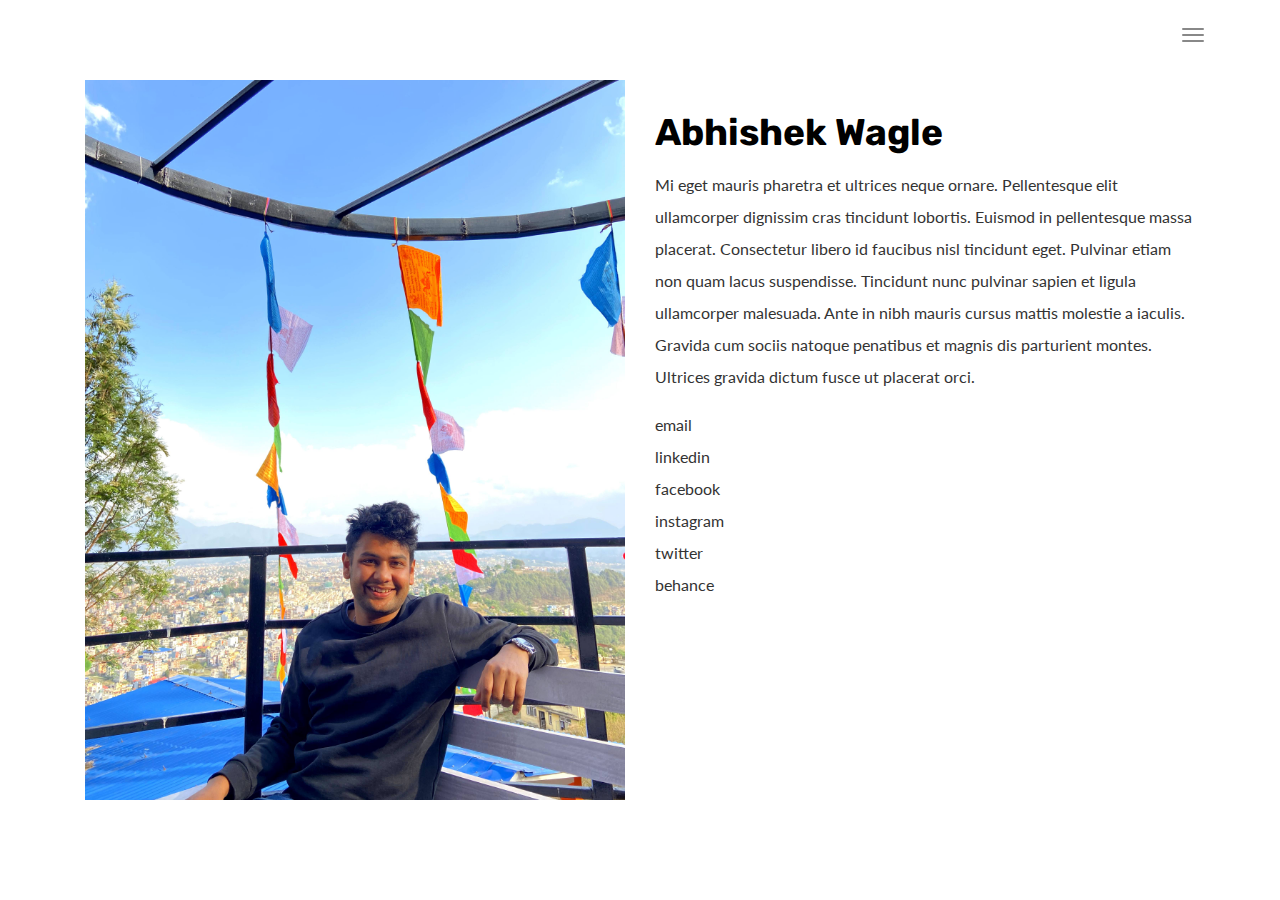
==== commit 07a5bf34: "commenting the unnecessary lines" ====
--- a/complex-html/complex/about.html
+++ b/complex-html/complex/about.html
@@ -73,10 +73,10 @@
         <div class="row">
             <div class="col-xs-12">
                 <div class="col-md-6">
-                    <img src="./assets/images/img-profil.jpg" class="img-responsive" alt=""> 
+                    <img src="./assets/images/img-abhi.jpg" class="img-responsive" alt=""> 
                 </div>
                 <div class="col-md-6">
-                    <h1 class="h2">James Torres</h1>
+                    <h1 class="h2">Abhishek Wagle</h1>
                     <p>Mi eget mauris pharetra et ultrices neque ornare. Pellentesque elit ullamcorper dignissim cras tincidunt
                         lobortis. Euismod in pellentesque massa placerat. Consectetur libero id faucibus nisl tincidunt eget.
                         Pulvinar etiam non quam lacus suspendisse. Tincidunt nunc pulvinar sapien et ligula ullamcorper malesuada.
--- a/complex-html/complex/main.3da94fde.css
+++ b/complex-html/complex/main.3da94fde.css
@@ -5,5 +5,6 @@
  */
 /*! normalize.css v3.0.3 | MIT License | github.com/necolas/normalize.css */html{font-family:sans-serif;-ms-text-size-adjust:100%;-webkit-text-size-adjust:100%}body{margin:0}article,aside,details,figcaption,figure,footer,header,hgroup,main,menu,nav,section,summary{display:block}audio,canvas,progress,video{display:inline-block;vertical-align:baseline}audio:not([controls]){display:none;height:0}[hidden],template{display:none}a{background-color:transparent}a:active,a:hover{outline:0}abbr[title]{border-bottom:1px dotted}b,strong{font-weight:700}dfn{font-style:italic}h1{font-size:2em;margin:.67em 0}mark{background:#ff0;color:#000}small{font-size:80%}sub,sup{font-size:75%;line-height:0;position:relative;vertical-align:baseline}sup{top:-.5em}sub{bottom:-.25em}img{border:0}svg:not(:root){overflow:hidden}figure{margin:1em 40px}hr{box-sizing:content-box;height:0}pre{overflow:auto}code,kbd,pre,samp{font-family:monospace,monospace;font-size:1em}button,input,optgroup,select,textarea{color:inherit;font:inherit;margin:0}button{overflow:visible}button,select{text-transform:none}button,html input[type=button],input[type=reset],input[type=submit]{-webkit-appearance:button;cursor:pointer}button[disabled],html input[disabled]{cursor:default}button::-moz-focus-inner,input::-moz-focus-inner{border:0;padding:0}input{line-height:normal}input[type=checkbox],input[type=radio]{box-sizing:border-box;padding:0}input[type=number]::-webkit-inner-spin-button,input[type=number]::-webkit-outer-spin-button{height:auto}input[type=search]{-webkit-appearance:textfield;box-sizing:content-box}input[type=search]::-webkit-search-cancel-button,input[type=search]::-webkit-search-decoration{-webkit-appearance:none}fieldset{border:1px solid silver;margin:0 2px;padding:.35em .625em .75em}textarea{overflow:auto}optgroup{font-weight:700}table{border-collapse:collapse;border-spacing:0}td,th{padding:0}
 
-/*! Source: https://github.com/h5bp/html5-boilerplate/blob/master/src/css/main.css */@media print{*,:after,:before{background:transparent!important;color:#000!important;box-shadow:none!important;text-shadow:none!important}a,a:visited{text-decoration:underline}a[href]:after{content:" (" attr(href) ")"}abbr[title]:after{content:" (" attr(title) ")"}a[href^="#"]:after,a[href^="javascript:"]:after{content:""}blockquote,pre{border:1px solid #999;page-break-inside:avoid}thead{display:table-header-group}img,tr{page-break-inside:avoid}img{max-width:100%!important}h2,h3,p{orphans:3;widows:3}h2,h3{page-break-after:avoid}.navbar{display:none}.btn>.caret,.dropup>.btn>.caret{border-top-color:#000!important}.label{border:1px solid #000}.table{border-collapse:collapse!important}.table td,.table th{background-color:#fff!important}.table-bordered td,.table-bordered th{border:1px solid #ddd!important}}*,:after,:before{-webkit-box-sizing:border-box;-moz-box-sizing:border-box;box-sizing:border-box}html{font-size:10px;-webkit-tap-highlight-color:transparent}body{font-family:Lato,Helvetica,Arial,sans-serif;font-size:16px;line-height:2;color:#333;background-color:#fff}button,input,select,textarea{font-family:inherit;font-size:inherit;line-height:inherit}a{color:#333;text-decoration:none}a:focus,a:hover{color:#0d0d0d;text-decoration:underline}a:focus{outline:5px auto -webkit-focus-ring-color;outline-offset:-2px}figure{margin:0}img{vertical-align:middle}.img-responsive{display:block;max-width:100%;height:auto}.img-rounded{border-radius:0}.img-thumbnail{padding:4px;line-height:2;background-color:#fff;border:1px solid #ddd;border-radius:0;-webkit-transition:all .2s ease-in-out;-o-transition:all .2s ease-in-out;transition:all .2s ease-in-out;display:inline-block;max-width:100%;height:auto}.img-circle{border-radius:50%}hr{margin-top:32px;margin-bottom:32px;border:0;border-top:1px solid #eee}.sr-only{position:absolute;width:1px;height:1px;margin:-1px;padding:0;overflow:hidden;clip:rect(0,0,0,0);border:0}.sr-only-focusable:active,.sr-only-focusable:focus{position:static;width:auto;height:auto;margin:0;overflow:visible;clip:auto}[role=button]{cursor:pointer}.h1,.h2,.h3,.h4,.h5,.h6,h1,h2,h3,h4,h5,h6{font-family:Rubik,Helvetica,Arial,sans-serif;font-weight:700;line-height:1.1;color:#000}.h1 .small,.h1 small,.h2 .small,.h2 small,.h3 .small,.h3 small,.h4 .small,.h4 small,.h5 .small,.h5 small,.h6 .small,.h6 small,h1 .small,h1 small,h2 .small,h2 small,h3 .small,h3 small,h4 .small,h4 small,h5 .small,h5 small,h6 .small,h6 small{font-weight:400;line-height:1;color:#777}.h1,.h2,.h3,h1,h2,h3{margin-top:32px;margin-bottom:16px}.h1 .small,.h1 small,.h2 .small,.h2 small,.h3 .small,.h3 small,h1 .small,h1 small,h2 .small,h2 small,h3 .small,h3 small{font-size:65%}.h4,.h5,.h6,h4,h5,h6{margin-top:16px;margin-bottom:16px}.h4 .small,.h4 small,.h5 .small,.h5 small,.h6 .small,.h6 small,h4 .small,h4 small,h5 .small,h5 small,h6 .small,h6 small{font-size:75%}.h1,h1{font-size:50px}.h2,h2{font-size:37px}.h3,h3{font-size:29px}.h4,h4{font-size:22px}.h5,h5{font-size:16px}.h6,h6{font-size:14px}p{margin:0 0 16px}.lead{margin-bottom:32px;font-size:18px;font-weight:300;line-height:1.4}@media (min-width:768px){.lead{font-size:24px}}.small,small{font-size:87%}.mark,mark{background-color:#fcf8e3;padding:.2em}.text-left{text-align:left}.text-right{text-align:right}.text-center{text-align:center}.text-justify{text-align:justify}.text-nowrap{white-space:nowrap}.text-lowercase{text-transform:lowercase}.initialism,.text-uppercase{text-transform:uppercase}.text-capitalize{text-transform:capitalize}.text-muted{color:#777}.text-primary{color:#333}a.text-primary:focus,a.text-primary:hover{color:#1a1a1a}.text-success{color:#fff}a.text-success:focus,a.text-success:hover{color:#e6e6e6}.text-info{color:#31708f}a.text-info:focus,a.text-info:hover{color:#245269}.text-warning{color:#8a6d3b}a.text-warning:focus,a.text-warning:hover{color:#66512c}.text-danger{color:#fff}a.text-danger:focus,a.text-danger:hover{color:#e6e6e6}.bg-primary{color:#fff;background-color:#333}a.bg-primary:focus,a.bg-primary:hover{background-color:#1a1a1a}.bg-success{background-color:#684ad7}a.bg-success:focus,a.bg-success:hover{background-color:#4b2bc3}.bg-info{background-color:#d9edf7}a.bg-info:focus,a.bg-info:hover{background-color:#afd9ee}.bg-warning{background-color:#fcf8e3}a.bg-warning:focus,a.bg-warning:hover{background-color:#f7ecb5}.bg-danger{background-color:#d9534f}a.bg-danger:focus,a.bg-danger:hover{background-color:#c9302c}.page-header{padding-bottom:15px;margin:64px 0 32px;border-bottom:1px solid #eee}ol,ul{margin-top:0;margin-bottom:16px}ol ol,ol ul,ul ol,ul ul{margin-bottom:0}.list-inline,.list-unstyled{padding-left:0;list-style:none}.list-inline{margin-left:-5px}.list-inline>li{display:inline-block;padding-left:5px;padding-right:5px}dl{margin-top:0;margin-bottom:32px}dd,dt{line-height:2}dt{font-weight:700}dd{margin-left:0}.dl-horizontal dd:after,.dl-horizontal dd:before{content:" ";display:table}.dl-horizontal dd:after{clear:both}@media (min-width:768px){.dl-horizontal dt{float:left;width:160px;clear:left;text-align:right;overflow:hidden;text-overflow:ellipsis;white-space:nowrap}.dl-horizontal dd{margin-left:180px}}abbr[data-original-title],abbr[title]{cursor:help;border-bottom:1px dotted #777}.initialism{font-size:90%}blockquote{padding:16px 32px;margin:0 0 32px;font-size:20px;border-left:5px solid #eee}blockquote ol:last-child,blockquote p:last-child,blockquote ul:last-child{margin-bottom:0}blockquote .small,blockquote footer,blockquote small{display:block;font-size:80%;line-height:2;color:#777}blockquote .small:before,blockquote footer:before,blockquote small:before{content:"\2014   \A0"}.blockquote-reverse,blockquote.pull-right{padding-right:15px;padding-left:0;border-right:5px solid #eee;border-left:0;text-align:right}.blockquote-reverse .small:before,.blockquote-reverse footer:before,.blockquote-reverse small:before,blockquote.pull-right .small:before,blockquote.pull-right footer:before,blockquote.pull-right small:before{content:""}.blockquote-reverse .small:after,.blockquote-reverse footer:after,.blockquote-reverse small:after,blockquote.pull-right .small:after,blockquote.pull-right footer:after,blockquote.pull-right small:after{content:"\A0   \2014"}address{margin-bottom:32px;font-style:normal;line-height:2}code,kbd,pre,samp{font-family:Menlo,Monaco,Consolas,Courier New,monospace}code{color:#c7254e;background-color:#f9f2f4}code,kbd{padding:2px 4px;font-size:90%;border-radius:0}kbd{color:#fff;background-color:#333;box-shadow:inset 0 -1px 0 rgba(0,0,0,.25)}kbd kbd{padding:0;font-size:100%;font-weight:700;box-shadow:none}pre{display:block;padding:15.5px;margin:0 0 16px;font-size:15px;line-height:2;word-break:break-all;word-wrap:break-word;color:#333;background-color:#f5f5f5;border:1px solid #ccc;border-radius:0}pre code{padding:0;font-size:inherit;color:inherit;white-space:pre-wrap;background-color:transparent;border-radius:0}.pre-scrollable{max-height:340px;overflow-y:scroll}.container{margin-right:auto;margin-left:auto;padding-left:15px;padding-right:15px}.container:after,.container:before{content:" ";display:table}.container:after{clear:both}@media (min-width:768px){.container{width:750px}}@media (min-width:992px){.container{width:970px}}@media (min-width:1200px){.container{width:1170px}}.container-fluid{margin-right:auto;margin-left:auto;padding-left:15px;padding-right:15px}.container-fluid:after,.container-fluid:before{content:" ";display:table}.container-fluid:after{clear:both}.row{margin-left:-15px;margin-right:-15px}.row:after,.row:before{content:" ";display:table}.row:after{clear:both}.col-lg-1,.col-lg-2,.col-lg-3,.col-lg-4,.col-lg-5,.col-lg-6,.col-lg-7,.col-lg-8,.col-lg-9,.col-lg-10,.col-lg-11,.col-lg-12,.col-md-1,.col-md-2,.col-md-3,.col-md-4,.col-md-5,.col-md-6,.col-md-7,.col-md-8,.col-md-9,.col-md-10,.col-md-11,.col-md-12,.col-sm-1,.col-sm-2,.col-sm-3,.col-sm-4,.col-sm-5,.col-sm-6,.col-sm-7,.col-sm-8,.col-sm-9,.col-sm-10,.col-sm-11,.col-sm-12,.col-xs-1,.col-xs-2,.col-xs-3,.col-xs-4,.col-xs-5,.col-xs-6,.col-xs-7,.col-xs-8,.col-xs-9,.col-xs-10,.col-xs-11,.col-xs-12{position:relative;min-height:1px;padding-left:15px;padding-right:15px}.col-xs-1,.col-xs-2,.col-xs-3,.col-xs-4,.col-xs-5,.col-xs-6,.col-xs-7,.col-xs-8,.col-xs-9,.col-xs-10,.col-xs-11,.col-xs-12{float:left}.col-xs-1{width:8.33333%}.col-xs-2{width:16.66667%}.col-xs-3{width:25%}.col-xs-4{width:33.33333%}.col-xs-5{width:41.66667%}.col-xs-6{width:50%}.col-xs-7{width:58.33333%}.col-xs-8{width:66.66667%}.col-xs-9{width:75%}.col-xs-10{width:83.33333%}.col-xs-11{width:91.66667%}.col-xs-12{width:100%}.col-xs-pull-0{right:auto}.col-xs-pull-1{right:8.33333%}.col-xs-pull-2{right:16.66667%}.col-xs-pull-3{right:25%}.col-xs-pull-4{right:33.33333%}.col-xs-pull-5{right:41.66667%}.col-xs-pull-6{right:50%}.col-xs-pull-7{right:58.33333%}.col-xs-pull-8{right:66.66667%}.col-xs-pull-9{right:75%}.col-xs-pull-10{right:83.33333%}.col-xs-pull-11{right:91.66667%}.col-xs-pull-12{right:100%}.col-xs-push-0{left:auto}.col-xs-push-1{left:8.33333%}.col-xs-push-2{left:16.66667%}.col-xs-push-3{left:25%}.col-xs-push-4{left:33.33333%}.col-xs-push-5{left:41.66667%}.col-xs-push-6{left:50%}.col-xs-push-7{left:58.33333%}.col-xs-push-8{left:66.66667%}.col-xs-push-9{left:75%}.col-xs-push-10{left:83.33333%}.col-xs-push-11{left:91.66667%}.col-xs-push-12{left:100%}.col-xs-offset-0{margin-left:0}.col-xs-offset-1{margin-left:8.33333%}.col-xs-offset-2{margin-left:16.66667%}.col-xs-offset-3{margin-left:25%}.col-xs-offset-4{margin-left:33.33333%}.col-xs-offset-5{margin-left:41.66667%}.col-xs-offset-6{margin-left:50%}.col-xs-offset-7{margin-left:58.33333%}.col-xs-offset-8{margin-left:66.66667%}.col-xs-offset-9{margin-left:75%}.col-xs-offset-10{margin-left:83.33333%}.col-xs-offset-11{margin-left:91.66667%}.col-xs-offset-12{margin-left:100%}@media (min-width:768px){.col-sm-1,.col-sm-2,.col-sm-3,.col-sm-4,.col-sm-5,.col-sm-6,.col-sm-7,.col-sm-8,.col-sm-9,.col-sm-10,.col-sm-11,.col-sm-12{float:left}.col-sm-1{width:8.33333%}.col-sm-2{width:16.66667%}.col-sm-3{width:25%}.col-sm-4{width:33.33333%}.col-sm-5{width:41.66667%}.col-sm-6{width:50%}.col-sm-7{width:58.33333%}.col-sm-8{width:66.66667%}.col-sm-9{width:75%}.col-sm-10{width:83.33333%}.col-sm-11{width:91.66667%}.col-sm-12{width:100%}.col-sm-pull-0{right:auto}.col-sm-pull-1{right:8.33333%}.col-sm-pull-2{right:16.66667%}.col-sm-pull-3{right:25%}.col-sm-pull-4{right:33.33333%}.col-sm-pull-5{right:41.66667%}.col-sm-pull-6{right:50%}.col-sm-pull-7{right:58.33333%}.col-sm-pull-8{right:66.66667%}.col-sm-pull-9{right:75%}.col-sm-pull-10{right:83.33333%}.col-sm-pull-11{right:91.66667%}.col-sm-pull-12{right:100%}.col-sm-push-0{left:auto}.col-sm-push-1{left:8.33333%}.col-sm-push-2{left:16.66667%}.col-sm-push-3{left:25%}.col-sm-push-4{left:33.33333%}.col-sm-push-5{left:41.66667%}.col-sm-push-6{left:50%}.col-sm-push-7{left:58.33333%}.col-sm-push-8{left:66.66667%}.col-sm-push-9{left:75%}.col-sm-push-10{left:83.33333%}.col-sm-push-11{left:91.66667%}.col-sm-push-12{left:100%}.col-sm-offset-0{margin-left:0}.col-sm-offset-1{margin-left:8.33333%}.col-sm-offset-2{margin-left:16.66667%}.col-sm-offset-3{margin-left:25%}.col-sm-offset-4{margin-left:33.33333%}.col-sm-offset-5{margin-left:41.66667%}.col-sm-offset-6{margin-left:50%}.col-sm-offset-7{margin-left:58.33333%}.col-sm-offset-8{margin-left:66.66667%}.col-sm-offset-9{margin-left:75%}.col-sm-offset-10{margin-left:83.33333%}.col-sm-offset-11{margin-left:91.66667%}.col-sm-offset-12{margin-left:100%}}@media (min-width:992px){.col-md-1,.col-md-2,.col-md-3,.col-md-4,.col-md-5,.col-md-6,.col-md-7,.col-md-8,.col-md-9,.col-md-10,.col-md-11,.col-md-12{float:left}.col-md-1{width:8.33333%}.col-md-2{width:16.66667%}.col-md-3{width:25%}.col-md-4{width:33.33333%}.col-md-5{width:41.66667%}.col-md-6{width:50%}.col-md-7{width:58.33333%}.col-md-8{width:66.66667%}.col-md-9{width:75%}.col-md-10{width:83.33333%}.col-md-11{width:91.66667%}.col-md-12{width:100%}.col-md-pull-0{right:auto}.col-md-pull-1{right:8.33333%}.col-md-pull-2{right:16.66667%}.col-md-pull-3{right:25%}.col-md-pull-4{right:33.33333%}.col-md-pull-5{right:41.66667%}.col-md-pull-6{right:50%}.col-md-pull-7{right:58.33333%}.col-md-pull-8{right:66.66667%}.col-md-pull-9{right:75%}.col-md-pull-10{right:83.33333%}.col-md-pull-11{right:91.66667%}.col-md-pull-12{right:100%}.col-md-push-0{left:auto}.col-md-push-1{left:8.33333%}.col-md-push-2{left:16.66667%}.col-md-push-3{left:25%}.col-md-push-4{left:33.33333%}.col-md-push-5{left:41.66667%}.col-md-push-6{left:50%}.col-md-push-7{left:58.33333%}.col-md-push-8{left:66.66667%}.col-md-push-9{left:75%}.col-md-push-10{left:83.33333%}.col-md-push-11{left:91.66667%}.col-md-push-12{left:100%}.col-md-offset-0{margin-left:0}.col-md-offset-1{margin-left:8.33333%}.col-md-offset-2{margin-left:16.66667%}.col-md-offset-3{margin-left:25%}.col-md-offset-4{margin-left:33.33333%}.col-md-offset-5{margin-left:41.66667%}.col-md-offset-6{margin-left:50%}.col-md-offset-7{margin-left:58.33333%}.col-md-offset-8{margin-left:66.66667%}.col-md-offset-9{margin-left:75%}.col-md-offset-10{margin-left:83.33333%}.col-md-offset-11{margin-left:91.66667%}.col-md-offset-12{margin-left:100%}}@media (min-width:1200px){.col-lg-1,.col-lg-2,.col-lg-3,.col-lg-4,.col-lg-5,.col-lg-6,.col-lg-7,.col-lg-8,.col-lg-9,.col-lg-10,.col-lg-11,.col-lg-12{float:left}.col-lg-1{width:8.33333%}.col-lg-2{width:16.66667%}.col-lg-3{width:25%}.col-lg-4{width:33.33333%}.col-lg-5{width:41.66667%}.col-lg-6{width:50%}.col-lg-7{width:58.33333%}.col-lg-8{width:66.66667%}.col-lg-9{width:75%}.col-lg-10{width:83.33333%}.col-lg-11{width:91.66667%}.col-lg-12{width:100%}.col-lg-pull-0{right:auto}.col-lg-pull-1{right:8.33333%}.col-lg-pull-2{right:16.66667%}.col-lg-pull-3{right:25%}.col-lg-pull-4{right:33.33333%}.col-lg-pull-5{right:41.66667%}.col-lg-pull-6{right:50%}.col-lg-pull-7{right:58.33333%}.col-lg-pull-8{right:66.66667%}.col-lg-pull-9{right:75%}.col-lg-pull-10{right:83.33333%}.col-lg-pull-11{right:91.66667%}.col-lg-pull-12{right:100%}.col-lg-push-0{left:auto}.col-lg-push-1{left:8.33333%}.col-lg-push-2{left:16.66667%}.col-lg-push-3{left:25%}.col-lg-push-4{left:33.33333%}.col-lg-push-5{left:41.66667%}.col-lg-push-6{left:50%}.col-lg-push-7{left:58.33333%}.col-lg-push-8{left:66.66667%}.col-lg-push-9{left:75%}.col-lg-push-10{left:83.33333%}.col-lg-push-11{left:91.66667%}.col-lg-push-12{left:100%}.col-lg-offset-0{margin-left:0}.col-lg-offset-1{margin-left:8.33333%}.col-lg-offset-2{margin-left:16.66667%}.col-lg-offset-3{margin-left:25%}.col-lg-offset-4{margin-left:33.33333%}.col-lg-offset-5{margin-left:41.66667%}.col-lg-offset-6{margin-left:50%}.col-lg-offset-7{margin-left:58.33333%}.col-lg-offset-8{margin-left:66.66667%}.col-lg-offset-9{margin-left:75%}.col-lg-offset-10{margin-left:83.33333%}.col-lg-offset-11{margin-left:91.66667%}.col-lg-offset-12{margin-left:100%}}table{background-color:transparent}caption{padding-top:8px;padding-bottom:8px;color:#777}caption,th{text-align:left}.table{width:100%;max-width:100%;margin-bottom:32px}.table>tbody>tr>td,.table>tbody>tr>th,.table>tfoot>tr>td,.table>tfoot>tr>th,.table>thead>tr>td,.table>thead>tr>th{padding:8px;line-height:2;vertical-align:top;border-top:1px solid #ddd}.table>thead>tr>th{vertical-align:bottom;border-bottom:2px solid #ddd}.table>caption+thead>tr:first-child>td,.table>caption+thead>tr:first-child>th,.table>colgroup+thead>tr:first-child>td,.table>colgroup+thead>tr:first-child>th,.table>thead:first-child>tr:first-child>td,.table>thead:first-child>tr:first-child>th{border-top:0}.table>tbody+tbody{border-top:2px solid #ddd}.table .table{background-color:#fff}.table-condensed>tbody>tr>td,.table-condensed>tbody>tr>th,.table-condensed>tfoot>tr>td,.table-condensed>tfoot>tr>th,.table-condensed>thead>tr>td,.table-condensed>thead>tr>th{padding:5px}.table-bordered,.table-bordered>tbody>tr>td,.table-bordered>tbody>tr>th,.table-bordered>tfoot>tr>td,.table-bordered>tfoot>tr>th,.table-bordered>thead>tr>td,.table-bordered>thead>tr>th{border:1px solid #ddd}.table-bordered>thead>tr>td,.table-bordered>thead>tr>th{border-bottom-width:2px}.table-striped>tbody>tr:nth-of-type(odd){background-color:#f9f9f9}.table-hover>tbody>tr:hover{background-color:#f5f5f5}table col[class*=col-]{position:static;float:none;display:table-column}table td[class*=col-],table th[class*=col-]{position:static;float:none;display:table-cell}.table>tbody>tr.active>td,.table>tbody>tr.active>th,.table>tbody>tr>td.active,.table>tbody>tr>th.active,.table>tfoot>tr.active>td,.table>tfoot>tr.active>th,.table>tfoot>tr>td.active,.table>tfoot>tr>th.active,.table>thead>tr.active>td,.table>thead>tr.active>th,.table>thead>tr>td.active,.table>thead>tr>th.active{background-color:#f5f5f5}.table-hover>tbody>tr.active:hover>td,.table-hover>tbody>tr.active:hover>th,.table-hover>tbody>tr:hover>.active,.table-hover>tbody>tr>td.active:hover,.table-hover>tbody>tr>th.active:hover{background-color:#e8e8e8}.table>tbody>tr.success>td,.table>tbody>tr.success>th,.table>tbody>tr>td.success,.table>tbody>tr>th.success,.table>tfoot>tr.success>td,.table>tfoot>tr.success>th,.table>tfoot>tr>td.success,.table>tfoot>tr>th.success,.table>thead>tr.success>td,.table>thead>tr.success>th,.table>thead>tr>td.success,.table>thead>tr>th.success{background-color:#684ad7}.table-hover>tbody>tr.success:hover>td,.table-hover>tbody>tr.success:hover>th,.table-hover>tbody>tr:hover>.success,.table-hover>tbody>tr>td.success:hover,.table-hover>tbody>tr>th.success:hover{background-color:#5735d2}.table>tbody>tr.info>td,.table>tbody>tr.info>th,.table>tbody>tr>td.info,.table>tbody>tr>th.info,.table>tfoot>tr.info>td,.table>tfoot>tr.info>th,.table>tfoot>tr>td.info,.table>tfoot>tr>th.info,.table>thead>tr.info>td,.table>thead>tr.info>th,.table>thead>tr>td.info,.table>thead>tr>th.info{background-color:#d9edf7}.table-hover>tbody>tr.info:hover>td,.table-hover>tbody>tr.info:hover>th,.table-hover>tbody>tr:hover>.info,.table-hover>tbody>tr>td.info:hover,.table-hover>tbody>tr>th.info:hover{background-color:#c4e3f3}.table>tbody>tr.warning>td,.table>tbody>tr.warning>th,.table>tbody>tr>td.warning,.table>tbody>tr>th.warning,.table>tfoot>tr.warning>td,.table>tfoot>tr.warning>th,.table>tfoot>tr>td.warning,.table>tfoot>tr>th.warning,.table>thead>tr.warning>td,.table>thead>tr.warning>th,.table>thead>tr>td.warning,.table>thead>tr>th.warning{background-color:#fcf8e3}.table-hover>tbody>tr.warning:hover>td,.table-hover>tbody>tr.warning:hover>th,.table-hover>tbody>tr:hover>.warning,.table-hover>tbody>tr>td.warning:hover,.table-hover>tbody>tr>th.warning:hover{background-color:#faf2cc}.table>tbody>tr.danger>td,.table>tbody>tr.danger>th,.table>tbody>tr>td.danger,.table>tbody>tr>th.danger,.table>tfoot>tr.danger>td,.table>tfoot>tr.danger>th,.table>tfoot>tr>td.danger,.table>tfoot>tr>th.danger,.table>thead>tr.danger>td,.table>thead>tr.danger>th,.table>thead>tr>td.danger,.table>thead>tr>th.danger{background-color:#d9534f}.table-hover>tbody>tr.danger:hover>td,.table-hover>tbody>tr.danger:hover>th,.table-hover>tbody>tr:hover>.danger,.table-hover>tbody>tr>td.danger:hover,.table-hover>tbody>tr>th.danger:hover{background-color:#d43f3a}.table-responsive{overflow-x:auto;min-height:.01%}@media screen and (max-width:767px){.table-responsive{width:100%;margin-bottom:24px;overflow-y:hidden;-ms-overflow-style:-ms-autohiding-scrollbar;border:1px solid #ddd}.table-responsive>.table{margin-bottom:0}.table-responsive>.table>tbody>tr>td,.table-responsive>.table>tbody>tr>th,.table-responsive>.table>tfoot>tr>td,.table-responsive>.table>tfoot>tr>th,.table-responsive>.table>thead>tr>td,.table-responsive>.table>thead>tr>th{white-space:nowrap}.table-responsive>.table-bordered{border:0}.table-responsive>.table-bordered>tbody>tr>td:first-child,.table-responsive>.table-bordered>tbody>tr>th:first-child,.table-responsive>.table-bordered>tfoot>tr>td:first-child,.table-responsive>.table-bordered>tfoot>tr>th:first-child,.table-responsive>.table-bordered>thead>tr>td:first-child,.table-responsive>.table-bordered>thead>tr>th:first-child{border-left:0}.table-responsive>.table-bordered>tbody>tr>td:last-child,.table-responsive>.table-bordered>tbody>tr>th:last-child,.table-responsive>.table-bordered>tfoot>tr>td:last-child,.table-responsive>.table-bordered>tfoot>tr>th:last-child,.table-responsive>.table-bordered>thead>tr>td:last-child,.table-responsive>.table-bordered>thead>tr>th:last-child{border-right:0}.table-responsive>.table-bordered>tbody>tr:last-child>td,.table-responsive>.table-bordered>tbody>tr:last-child>th,.table-responsive>.table-bordered>tfoot>tr:last-child>td,.table-responsive>.table-bordered>tfoot>tr:last-child>th{border-bottom:0}}fieldset{margin:0;min-width:0}fieldset,legend{padding:0;border:0}legend{display:block;width:100%;margin-bottom:32px;font-size:24px;line-height:inherit;color:#333;border-bottom:1px solid #e5e5e5}label{display:inline-block;max-width:100%;margin-bottom:5px;font-weight:700}input[type=search]{-webkit-box-sizing:border-box;-moz-box-sizing:border-box;box-sizing:border-box}input[type=checkbox],input[type=radio]{margin:4px 0 0;margin-top:1px\9;line-height:normal}input[type=file]{display:block}input[type=range]{display:block;width:100%}select[multiple],select[size]{height:auto}input[type=checkbox]:focus,input[type=file]:focus,input[type=radio]:focus{outline:5px auto -webkit-focus-ring-color;outline-offset:-2px}output{padding-top:7px}.form-control,output{display:block;font-size:16px;line-height:2;color:#555}.form-control{width:100%;height:46px;padding:6px 12px;background-color:#fff;background-image:none;border:1px solid #000;border-radius:0;-webkit-box-shadow:inset 0 1px 1px rgba(0,0,0,.075);box-shadow:inset 0 1px 1px rgba(0,0,0,.075);-webkit-transition:border-color .15s ease-in-out,box-shadow .15s ease-in-out;-o-transition:border-color ease-in-out .15s,box-shadow ease-in-out .15s;transition:border-color .15s ease-in-out,box-shadow .15s ease-in-out}.form-control:focus{border-color:#66afe9;outline:0;-webkit-box-shadow:inset 0 1px 1px rgba(0,0,0,.075),0 0 8px rgba(102,175,233,.6);box-shadow:inset 0 1px 1px rgba(0,0,0,.075),0 0 8px rgba(102,175,233,.6)}.form-control::-moz-placeholder{color:#999;opacity:1}.form-control:-ms-input-placeholder{color:#999}.form-control::-webkit-input-placeholder{color:#999}.form-control::-ms-expand{border:0;background-color:transparent}.form-control[disabled],.form-control[readonly],fieldset[disabled] .form-control{background-color:#eee;opacity:1}.form-control[disabled],fieldset[disabled] .form-control{cursor:not-allowed}textarea.form-control{height:auto}input[type=search]{-webkit-appearance:none}@media screen and (-webkit-min-device-pixel-ratio:0){input[type=date].form-control,input[type=datetime-local].form-control,input[type=month].form-control,input[type=time].form-control{line-height:46px}.input-group-sm>.input-group-btn>input[type=date].btn,.input-group-sm>.input-group-btn>input[type=datetime-local].btn,.input-group-sm>.input-group-btn>input[type=month].btn,.input-group-sm>.input-group-btn>input[type=time].btn,.input-group-sm>input[type=date].form-control,.input-group-sm>input[type=date].input-group-addon,.input-group-sm>input[type=datetime-local].form-control,.input-group-sm>input[type=datetime-local].input-group-addon,.input-group-sm>input[type=month].form-control,.input-group-sm>input[type=month].input-group-addon,.input-group-sm>input[type=time].form-control,.input-group-sm>input[type=time].input-group-addon,.input-group-sm input[type=date],.input-group-sm input[type=datetime-local],.input-group-sm input[type=month],.input-group-sm input[type=time],input[type=date].input-sm,input[type=datetime-local].input-sm,input[type=month].input-sm,input[type=time].input-sm{line-height:33px}.input-group-lg>.input-group-btn>input[type=date].btn,.input-group-lg>.input-group-btn>input[type=datetime-local].btn,.input-group-lg>.input-group-btn>input[type=month].btn,.input-group-lg>.input-group-btn>input[type=time].btn,.input-group-lg>input[type=date].form-control,.input-group-lg>input[type=date].input-group-addon,.input-group-lg>input[type=datetime-local].form-control,.input-group-lg>input[type=datetime-local].input-group-addon,.input-group-lg>input[type=month].form-control,.input-group-lg>input[type=month].input-group-addon,.input-group-lg>input[type=time].form-control,.input-group-lg>input[type=time].input-group-addon,.input-group-lg input[type=date],.input-group-lg input[type=datetime-local],.input-group-lg input[type=month],.input-group-lg input[type=time],input[type=date].input-lg,input[type=datetime-local].input-lg,input[type=month].input-lg,input[type=time].input-lg{line-height:49px}}.form-group{margin-bottom:15px}.checkbox,.radio{position:relative;display:block;margin-top:10px;margin-bottom:10px}.checkbox label,.radio label{min-height:32px;padding-left:20px;margin-bottom:0;font-weight:400;cursor:pointer}.checkbox-inline input[type=checkbox],.checkbox input[type=checkbox],.radio-inline input[type=radio],.radio input[type=radio]{position:absolute;margin-left:-20px;margin-top:4px\9}.checkbox+.checkbox,.radio+.radio{margin-top:-5px}.checkbox-inline,.radio-inline{position:relative;display:inline-block;padding-left:20px;margin-bottom:0;vertical-align:middle;font-weight:400;cursor:pointer}.checkbox-inline+.checkbox-inline,.radio-inline+.radio-inline{margin-top:0;margin-left:10px}.checkbox-inline.disabled,.checkbox.disabled label,.radio-inline.disabled,.radio.disabled label,fieldset[disabled] .checkbox-inline,fieldset[disabled] .checkbox label,fieldset[disabled] .radio-inline,fieldset[disabled] .radio label,fieldset[disabled] input[type=checkbox],fieldset[disabled] input[type=radio],input[type=checkbox].disabled,input[type=checkbox][disabled],input[type=radio].disabled,input[type=radio][disabled]{cursor:not-allowed}.form-control-static{padding-top:7px;padding-bottom:7px;margin-bottom:0;min-height:48px}.form-control-static.input-lg,.form-control-static.input-sm,.input-group-lg>.form-control-static.form-control,.input-group-lg>.form-control-static.input-group-addon,.input-group-lg>.input-group-btn>.form-control-static.btn,.input-group-sm>.form-control-static.form-control,.input-group-sm>.form-control-static.input-group-addon,.input-group-sm>.input-group-btn>.form-control-static.btn{padding-left:0;padding-right:0}.input-group-sm>.form-control,.input-group-sm>.input-group-addon,.input-group-sm>.input-group-btn>.btn,.input-sm{height:33px;padding:5px 10px;font-size:14px;line-height:1.5;border-radius:0}.input-group-sm>.input-group-btn>select.btn,.input-group-sm>select.form-control,.input-group-sm>select.input-group-addon,select.input-sm{height:33px;line-height:33px}.input-group-sm>.input-group-btn>select[multiple].btn,.input-group-sm>.input-group-btn>textarea.btn,.input-group-sm>select[multiple].form-control,.input-group-sm>select[multiple].input-group-addon,.input-group-sm>textarea.form-control,.input-group-sm>textarea.input-group-addon,select[multiple].input-sm,textarea.input-sm{height:auto}.form-group-sm .form-control{height:33px;padding:5px 10px;font-size:14px;line-height:1.5;border-radius:0}.form-group-sm select.form-control{height:33px;line-height:33px}.form-group-sm select[multiple].form-control,.form-group-sm textarea.form-control{height:auto}.form-group-sm .form-control-static{height:33px;min-height:46px;padding:6px 10px;font-size:14px;line-height:1.5}.input-group-lg>.form-control,.input-group-lg>.input-group-addon,.input-group-lg>.input-group-btn>.btn,.input-lg{height:49px;padding:10px 16px;font-size:20px;line-height:1.33333;border-radius:0}.input-group-lg>.input-group-btn>select.btn,.input-group-lg>select.form-control,.input-group-lg>select.input-group-addon,select.input-lg{height:49px;line-height:49px}.input-group-lg>.input-group-btn>select[multiple].btn,.input-group-lg>.input-group-btn>textarea.btn,.input-group-lg>select[multiple].form-control,.input-group-lg>select[multiple].input-group-addon,.input-group-lg>textarea.form-control,.input-group-lg>textarea.input-group-addon,select[multiple].input-lg,textarea.input-lg{height:auto}.form-group-lg .form-control{height:49px;padding:10px 16px;font-size:20px;line-height:1.33333;border-radius:0}.form-group-lg select.form-control{height:49px;line-height:49px}.form-group-lg select[multiple].form-control,.form-group-lg textarea.form-control{height:auto}.form-group-lg .form-control-static{height:49px;min-height:52px;padding:11px 16px;font-size:20px;line-height:1.33333}.has-feedback{position:relative}.has-feedback .form-control{padding-right:57.5px}.form-control-feedback{position:absolute;top:0;right:0;z-index:2;display:block;width:46px;height:46px;line-height:46px;text-align:center;pointer-events:none}.form-group-lg .form-control+.form-control-feedback,.input-group-lg+.form-control-feedback,.input-group-lg>.form-control+.form-control-feedback,.input-group-lg>.input-group-addon+.form-control-feedback,.input-group-lg>.input-group-btn>.btn+.form-control-feedback,.input-lg+.form-control-feedback{width:49px;height:49px;line-height:49px}.form-group-sm .form-control+.form-control-feedback,.input-group-sm+.form-control-feedback,.input-group-sm>.form-control+.form-control-feedback,.input-group-sm>.input-group-addon+.form-control-feedback,.input-group-sm>.input-group-btn>.btn+.form-control-feedback,.input-sm+.form-control-feedback{width:33px;height:33px;line-height:33px}.has-success .checkbox,.has-success .checkbox-inline,.has-success.checkbox-inline label,.has-success.checkbox label,.has-success .control-label,.has-success .help-block,.has-success .radio,.has-success .radio-inline,.has-success.radio-inline label,.has-success.radio label{color:#fff}.has-success .form-control{border-color:#fff;-webkit-box-shadow:inset 0 1px 1px rgba(0,0,0,.075);box-shadow:inset 0 1px 1px rgba(0,0,0,.075)}.has-success .form-control:focus{border-color:#e6e6e6;-webkit-box-shadow:inset 0 1px 1px rgba(0,0,0,.075),0 0 6px #fff;box-shadow:inset 0 1px 1px rgba(0,0,0,.075),0 0 6px #fff}.has-success .input-group-addon{color:#fff;border-color:#fff;background-color:#684ad7}.has-success .form-control-feedback{color:#fff}.has-warning .checkbox,.has-warning .checkbox-inline,.has-warning.checkbox-inline label,.has-warning.checkbox label,.has-warning .control-label,.has-warning .help-block,.has-warning .radio,.has-warning .radio-inline,.has-warning.radio-inline label,.has-warning.radio label{color:#8a6d3b}.has-warning .form-control{border-color:#8a6d3b;-webkit-box-shadow:inset 0 1px 1px rgba(0,0,0,.075);box-shadow:inset 0 1px 1px rgba(0,0,0,.075)}.has-warning .form-control:focus{border-color:#66512c;-webkit-box-shadow:inset 0 1px 1px rgba(0,0,0,.075),0 0 6px #c0a16b;box-shadow:inset 0 1px 1px rgba(0,0,0,.075),0 0 6px #c0a16b}.has-warning .input-group-addon{color:#8a6d3b;border-color:#8a6d3b;background-color:#fcf8e3}.has-warning .form-control-feedback{color:#8a6d3b}.has-error .checkbox,.has-error .checkbox-inline,.has-error.checkbox-inline label,.has-error.checkbox label,.has-error .control-label,.has-error .help-block,.has-error .radio,.has-error .radio-inline,.has-error.radio-inline label,.has-error.radio label{color:#fff}.has-error .form-control{border-color:#fff;-webkit-box-shadow:inset 0 1px 1px rgba(0,0,0,.075);box-shadow:inset 0 1px 1px rgba(0,0,0,.075)}.has-error .form-control:focus{border-color:#e6e6e6;-webkit-box-shadow:inset 0 1px 1px rgba(0,0,0,.075),0 0 6px #fff;box-shadow:inset 0 1px 1px rgba(0,0,0,.075),0 0 6px #fff}.has-error .input-group-addon{color:#fff;border-color:#fff;background-color:#d9534f}.has-error .form-control-feedback{color:#fff}.has-feedback label~.form-control-feedback{top:37px}.has-feedback label.sr-only~.form-control-feedback{top:0}.help-block{display:block;margin-top:5px;margin-bottom:10px;color:#737373}@media (min-width:768px){.form-inline .form-group{display:inline-block;margin-bottom:0;vertical-align:middle}.form-inline .form-control{display:inline-block;width:auto;vertical-align:middle}.form-inline .form-control-static{display:inline-block}.form-inline .input-group{display:inline-table;vertical-align:middle}.form-inline .input-group .form-control,.form-inline .input-group .input-group-addon,.form-inline .input-group .input-group-btn{width:auto}.form-inline .input-group>.form-control{width:100%}.form-inline .control-label{margin-bottom:0;vertical-align:middle}.form-inline .checkbox,.form-inline .radio{display:inline-block;margin-top:0;margin-bottom:0;vertical-align:middle}.form-inline .checkbox label,.form-inline .radio label{padding-left:0}.form-inline .checkbox input[type=checkbox],.form-inline .radio input[type=radio]{position:relative;margin-left:0}.form-inline .has-feedback .form-control-feedback{top:0}}.form-horizontal .checkbox,.form-horizontal .checkbox-inline,.form-horizontal .radio,.form-horizontal .radio-inline{margin-top:0;margin-bottom:0;padding-top:7px}.form-horizontal .checkbox,.form-horizontal .radio{min-height:39px}.form-horizontal .form-group{margin-left:-15px;margin-right:-15px}.form-horizontal .form-group:after,.form-horizontal .form-group:before{content:" ";display:table}.form-horizontal .form-group:after{clear:both}@media (min-width:768px){.form-horizontal .control-label{text-align:right;margin-bottom:0;padding-top:7px}}.form-horizontal .has-feedback .form-control-feedback{right:15px}@media (min-width:768px){.form-horizontal .form-group-lg .control-label{padding-top:11px;font-size:20px}}@media (min-width:768px){.form-horizontal .form-group-sm .control-label{padding-top:6px;font-size:14px}}.btn{display:inline-block;margin-bottom:0;font-weight:400;text-align:center;vertical-align:middle;touch-action:manipulation;cursor:pointer;background-image:none;border:1px solid transparent;white-space:nowrap;padding:6px 12px;font-size:16px;line-height:2;border-radius:0;-webkit-user-select:none;-moz-user-select:none;-ms-user-select:none;user-select:none}.btn.active.focus,.btn.active:focus,.btn.focus,.btn:active.focus,.btn:active:focus,.btn:focus{outline:5px auto -webkit-focus-ring-color;outline-offset:-2px}.btn.focus,.btn:focus,.btn:hover{color:#555;text-decoration:none}.btn.active,.btn:active{outline:0;background-image:none;-webkit-box-shadow:inset 0 3px 5px rgba(0,0,0,.125);box-shadow:inset 0 3px 5px rgba(0,0,0,.125)}.btn.disabled,.btn[disabled],fieldset[disabled] .btn{cursor:not-allowed;opacity:.65;filter:alpha(opacity=65);-webkit-box-shadow:none;box-shadow:none}a.btn.disabled,fieldset[disabled] a.btn{pointer-events:none}.btn-default{color:#555;background-color:transparent;border-color:#555}.btn-default.focus,.btn-default:focus{color:#555;background-color:transparent;border-color:#161616}.btn-default.active,.btn-default:active,.btn-default:hover,.open>.btn-default.dropdown-toggle{color:#555;background-color:transparent;border-color:#373737}.btn-default.active.focus,.btn-default.active:focus,.btn-default.active:hover,.btn-default:active.focus,.btn-default:active:focus,.btn-default:active:hover,.open>.btn-default.dropdown-toggle.focus,.open>.btn-default.dropdown-toggle:focus,.open>.btn-default.dropdown-toggle:hover{color:#555;background-color:transparent;border-color:#161616}.btn-default.active,.btn-default:active,.open>.btn-default.dropdown-toggle{background-image:none}.btn-default.disabled.focus,.btn-default.disabled:focus,.btn-default.disabled:hover,.btn-default[disabled].focus,.btn-default[disabled]:focus,.btn-default[disabled]:hover,fieldset[disabled] .btn-default.focus,fieldset[disabled] .btn-default:focus,fieldset[disabled] .btn-default:hover{background-color:transparent;border-color:#555}.btn-default .badge{color:transparent;background-color:#555}.btn-primary{color:#333;background-color:transparent;border-color:#333}.btn-primary.focus,.btn-primary:focus{color:#333;background-color:transparent;border-color:#000}.btn-primary.active,.btn-primary:active,.btn-primary:hover,.open>.btn-primary.dropdown-toggle{color:#333;background-color:transparent;border-color:#141414}.btn-primary.active.focus,.btn-primary.active:focus,.btn-primary.active:hover,.btn-primary:active.focus,.btn-primary:active:focus,.btn-primary:active:hover,.open>.btn-primary.dropdown-toggle.focus,.open>.btn-primary.dropdown-toggle:focus,.open>.btn-primary.dropdown-toggle:hover{color:#333;background-color:transparent;border-color:#000}.btn-primary.active,.btn-primary:active,.open>.btn-primary.dropdown-toggle{background-image:none}.btn-primary.disabled.focus,.btn-primary.disabled:focus,.btn-primary.disabled:hover,.btn-primary[disabled].focus,.btn-primary[disabled]:focus,.btn-primary[disabled]:hover,fieldset[disabled] .btn-primary.focus,fieldset[disabled] .btn-primary:focus,fieldset[disabled] .btn-primary:hover{background-color:transparent;border-color:#333}.btn-primary .badge{color:transparent;background-color:#333}.btn-success{color:#5cb85c;background-color:transparent;border-color:#5cb85c}.btn-success.focus,.btn-success:focus{color:#5cb85c;background-color:transparent;border-color:#2d672d}.btn-success.active,.btn-success:active,.btn-success:hover,.open>.btn-success.dropdown-toggle{color:#5cb85c;background-color:transparent;border-color:#419641}.btn-success.active.focus,.btn-success.active:focus,.btn-success.active:hover,.btn-success:active.focus,.btn-success:active:focus,.btn-success:active:hover,.open>.btn-success.dropdown-toggle.focus,.open>.btn-success.dropdown-toggle:focus,.open>.btn-success.dropdown-toggle:hover{color:#5cb85c;background-color:transparent;border-color:#2d672d}.btn-success.active,.btn-success:active,.open>.btn-success.dropdown-toggle{background-image:none}.btn-success.disabled.focus,.btn-success.disabled:focus,.btn-success.disabled:hover,.btn-success[disabled].focus,.btn-success[disabled]:focus,.btn-success[disabled]:hover,fieldset[disabled] .btn-success.focus,fieldset[disabled] .btn-success:focus,fieldset[disabled] .btn-success:hover{background-color:transparent;border-color:#5cb85c}.btn-success .badge{color:transparent;background-color:#5cb85c}.btn-info{border-color:#684ad7}.btn-info,.btn-info.focus,.btn-info:focus{color:#684ad7;background-color:transparent}.btn-info.focus,.btn-info:focus{border-color:#331d84}.btn-info.active,.btn-info:active,.btn-info:hover,.open>.btn-info.dropdown-toggle{color:#684ad7;background-color:transparent;border-color:#4829bb}.btn-info.active.focus,.btn-info.active:focus,.btn-info.active:hover,.btn-info:active.focus,.btn-info:active:focus,.btn-info:active:hover,.open>.btn-info.dropdown-toggle.focus,.open>.btn-info.dropdown-toggle:focus,.open>.btn-info.dropdown-toggle:hover{color:#684ad7;background-color:transparent;border-color:#331d84}.btn-info.active,.btn-info:active,.open>.btn-info.dropdown-toggle{background-image:none}.btn-info.disabled.focus,.btn-info.disabled:focus,.btn-info.disabled:hover,.btn-info[disabled].focus,.btn-info[disabled]:focus,.btn-info[disabled]:hover,fieldset[disabled] .btn-info.focus,fieldset[disabled] .btn-info:focus,fieldset[disabled] .btn-info:hover{background-color:transparent;border-color:#684ad7}.btn-info .badge{color:transparent;background-color:#684ad7}.btn-warning{color:#f0ad4e;background-color:transparent;border-color:#f0ad4e}.btn-warning.focus,.btn-warning:focus{color:#f0ad4e;background-color:transparent;border-color:#b06d0f}.btn-warning.active,.btn-warning:active,.btn-warning:hover,.open>.btn-warning.dropdown-toggle{color:#f0ad4e;background-color:transparent;border-color:#eb9316}.btn-warning.active.focus,.btn-warning.active:focus,.btn-warning.active:hover,.btn-warning:active.focus,.btn-warning:active:focus,.btn-warning:active:hover,.open>.btn-warning.dropdown-toggle.focus,.open>.btn-warning.dropdown-toggle:focus,.open>.btn-warning.dropdown-toggle:hover{color:#f0ad4e;background-color:transparent;border-color:#b06d0f}.btn-warning.active,.btn-warning:active,.open>.btn-warning.dropdown-toggle{background-image:none}.btn-warning.disabled.focus,.btn-warning.disabled:focus,.btn-warning.disabled:hover,.btn-warning[disabled].focus,.btn-warning[disabled]:focus,.btn-warning[disabled]:hover,fieldset[disabled] .btn-warning.focus,fieldset[disabled] .btn-warning:focus,fieldset[disabled] .btn-warning:hover{background-color:transparent;border-color:#f0ad4e}.btn-warning .badge{color:transparent;background-color:#f0ad4e}.btn-danger{color:#d9534f;background-color:transparent;border-color:#d9534f}.btn-danger.focus,.btn-danger:focus{color:#d9534f;background-color:transparent;border-color:#8b211e}.btn-danger.active,.btn-danger:active,.btn-danger:hover,.open>.btn-danger.dropdown-toggle{color:#d9534f;background-color:transparent;border-color:#c12e2a}.btn-danger.active.focus,.btn-danger.active:focus,.btn-danger.active:hover,.btn-danger:active.focus,.btn-danger:active:focus,.btn-danger:active:hover,.open>.btn-danger.dropdown-toggle.focus,.open>.btn-danger.dropdown-toggle:focus,.open>.btn-danger.dropdown-toggle:hover{color:#d9534f;background-color:transparent;border-color:#8b211e}.btn-danger.active,.btn-danger:active,.open>.btn-danger.dropdown-toggle{background-image:none}.btn-danger.disabled.focus,.btn-danger.disabled:focus,.btn-danger.disabled:hover,.btn-danger[disabled].focus,.btn-danger[disabled]:focus,.btn-danger[disabled]:hover,fieldset[disabled] .btn-danger.focus,fieldset[disabled] .btn-danger:focus,fieldset[disabled] .btn-danger:hover{background-color:transparent;border-color:#d9534f}.btn-danger .badge{color:transparent;background-color:#d9534f}.btn-link{color:#333;font-weight:400;border-radius:0}.btn-link,.btn-link.active,.btn-link:active,.btn-link[disabled],fieldset[disabled] .btn-link{background-color:transparent;-webkit-box-shadow:none;box-shadow:none}.btn-link,.btn-link:active,.btn-link:focus,.btn-link:hover{border-color:transparent}.btn-link:focus,.btn-link:hover{color:#0d0d0d;text-decoration:underline;background-color:transparent}.btn-link[disabled]:focus,.btn-link[disabled]:hover,fieldset[disabled] .btn-link:focus,fieldset[disabled] .btn-link:hover{color:#777;text-decoration:none}.btn-group-lg>.btn,.btn-lg{padding:10px 16px;font-size:20px;line-height:1.33333;border-radius:0}.btn-group-sm>.btn,.btn-sm{padding:5px 10px;font-size:14px;line-height:1.5;border-radius:0}.btn-group-xs>.btn,.btn-xs{padding:1px 5px;font-size:14px;line-height:1.5;border-radius:0}.btn-block{display:block;width:100%}.btn-block+.btn-block{margin-top:5px}input[type=button].btn-block,input[type=reset].btn-block,input[type=submit].btn-block{width:100%}.fade{opacity:0;-webkit-transition:opacity .15s linear;-o-transition:opacity .15s linear;transition:opacity .15s linear}.fade.in{opacity:1}.collapse{display:none}.collapse.in{display:block}tr.collapse.in{display:table-row}tbody.collapse.in{display:table-row-group}.collapsing{position:relative;height:0;overflow:hidden;-webkit-transition-property:height,visibility;transition-property:height,visibility;-webkit-transition-duration:.35s;transition-duration:.35s;-webkit-transition-timing-function:ease;transition-timing-function:ease}.caret{display:inline-block;width:0;height:0;margin-left:2px;vertical-align:middle;border-top:4px dashed;border-top:4px solid\9;border-right:4px solid transparent;border-left:4px solid transparent}.dropdown,.dropup{position:relative}.dropdown-toggle:focus{outline:0}.dropdown-menu{position:absolute;top:100%;left:0;z-index:1000;display:none;float:left;min-width:160px;padding:5px 0;margin:2px 0 0;list-style:none;font-size:16px;text-align:left;background-color:#fff;border:1px solid #ccc;border:1px solid rgba(0,0,0,.15);border-radius:0;-webkit-box-shadow:0 6px 12px rgba(0,0,0,.175);box-shadow:0 6px 12px rgba(0,0,0,.175);background-clip:padding-box}.dropdown-menu.pull-right{right:0;left:auto}.dropdown-menu .divider{height:1px;margin:15px 0;overflow:hidden;background-color:#e5e5e5}.dropdown-menu>li>a{display:block;padding:3px 20px;clear:both;font-weight:400;line-height:2;color:#333;white-space:nowrap}.dropdown-menu>li>a:focus,.dropdown-menu>li>a:hover{text-decoration:none;color:#262626;background-color:#f5f5f5}.dropdown-menu>.active>a,.dropdown-menu>.active>a:focus,.dropdown-menu>.active>a:hover{color:#fff;text-decoration:none;outline:0;background-color:#333}.dropdown-menu>.disabled>a,.dropdown-menu>.disabled>a:focus,.dropdown-menu>.disabled>a:hover{color:#777}.dropdown-menu>.disabled>a:focus,.dropdown-menu>.disabled>a:hover{text-decoration:none;background-color:transparent;background-image:none;filter:progid:DXImageTransform.Microsoft.gradient(enabled = false);cursor:not-allowed}.open>.dropdown-menu{display:block}.open>a{outline:0}.dropdown-menu-right{left:auto;right:0}.dropdown-menu-left{left:0;right:auto}.dropdown-header{display:block;padding:3px 20px;font-size:14px;line-height:2;color:#777;white-space:nowrap}.dropdown-backdrop{position:fixed;left:0;right:0;bottom:0;top:0;z-index:990}.pull-right>.dropdown-menu{right:0;left:auto}.dropup .caret,.navbar-fixed-bottom .dropdown .caret{border-top:0;border-bottom:4px dashed;border-bottom:4px solid\9;content:""}.dropup .dropdown-menu,.navbar-fixed-bottom .dropdown .dropdown-menu{top:auto;bottom:100%;margin-bottom:2px}@media (min-width:768px){.navbar-right .dropdown-menu{right:0;left:auto}.navbar-right .dropdown-menu-left{left:0;right:auto}}.btn-group,.btn-group-vertical{position:relative;display:inline-block;vertical-align:middle}.btn-group-vertical>.btn,.btn-group>.btn{position:relative;float:left}.btn-group-vertical>.btn.active,.btn-group-vertical>.btn:active,.btn-group-vertical>.btn:focus,.btn-group-vertical>.btn:hover,.btn-group>.btn.active,.btn-group>.btn:active,.btn-group>.btn:focus,.btn-group>.btn:hover{z-index:2}.btn-group .btn+.btn,.btn-group .btn+.btn-group,.btn-group .btn-group+.btn,.btn-group .btn-group+.btn-group{margin-left:-1px}.btn-toolbar{margin-left:-5px}.btn-toolbar:after,.btn-toolbar:before{content:" ";display:table}.btn-toolbar:after{clear:both}.btn-toolbar .btn,.btn-toolbar .btn-group,.btn-toolbar .input-group{float:left}.btn-toolbar>.btn,.btn-toolbar>.btn-group,.btn-toolbar>.input-group{margin-left:5px}.btn-group>.btn:not(:first-child):not(:last-child):not(.dropdown-toggle){border-radius:0}.btn-group>.btn:first-child{margin-left:0}.btn-group>.btn:first-child:not(:last-child):not(.dropdown-toggle){border-bottom-right-radius:0;border-top-right-radius:0}.btn-group>.btn:last-child:not(:first-child),.btn-group>.dropdown-toggle:not(:first-child){border-bottom-left-radius:0;border-top-left-radius:0}.btn-group>.btn-group{float:left}.btn-group>.btn-group:not(:first-child):not(:last-child)>.btn{border-radius:0}.btn-group>.btn-group:first-child:not(:last-child)>.btn:last-child,.btn-group>.btn-group:first-child:not(:last-child)>.dropdown-toggle{border-bottom-right-radius:0;border-top-right-radius:0}.btn-group>.btn-group:last-child:not(:first-child)>.btn:first-child{border-bottom-left-radius:0;border-top-left-radius:0}.btn-group .dropdown-toggle:active,.btn-group.open .dropdown-toggle{outline:0}.btn-group>.btn+.dropdown-toggle{padding-left:8px;padding-right:8px}.btn-group-lg.btn-group>.btn+.dropdown-toggle,.btn-group>.btn-lg+.dropdown-toggle{padding-left:12px;padding-right:12px}.btn-group.open .dropdown-toggle{-webkit-box-shadow:inset 0 3px 5px rgba(0,0,0,.125);box-shadow:inset 0 3px 5px rgba(0,0,0,.125)}.btn-group.open .dropdown-toggle.btn-link{-webkit-box-shadow:none;box-shadow:none}.btn .caret{margin-left:0}.btn-group-lg>.btn .caret,.btn-lg .caret{border-width:5px 5px 0;border-bottom-width:0}.dropup .btn-group-lg>.btn .caret,.dropup .btn-lg .caret{border-width:0 5px 5px}.btn-group-vertical>.btn,.btn-group-vertical>.btn-group,.btn-group-vertical>.btn-group>.btn{display:block;float:none;width:100%;max-width:100%}.btn-group-vertical>.btn-group:after,.btn-group-vertical>.btn-group:before{content:" ";display:table}.btn-group-vertical>.btn-group:after{clear:both}.btn-group-vertical>.btn-group>.btn{float:none}.btn-group-vertical>.btn+.btn,.btn-group-vertical>.btn+.btn-group,.btn-group-vertical>.btn-group+.btn,.btn-group-vertical>.btn-group+.btn-group{margin-top:-1px;margin-left:0}.btn-group-vertical>.btn:not(:first-child):not(:last-child){border-radius:0}.btn-group-vertical>.btn:first-child:not(:last-child),.btn-group-vertical>.btn:last-child:not(:first-child){border-top-right-radius:0;border-top-left-radius:0;border-bottom-right-radius:0;border-bottom-left-radius:0}.btn-group-vertical>.btn-group:not(:first-child):not(:last-child)>.btn{border-radius:0}.btn-group-vertical>.btn-group:first-child:not(:last-child)>.btn:last-child,.btn-group-vertical>.btn-group:first-child:not(:last-child)>.dropdown-toggle{border-bottom-right-radius:0;border-bottom-left-radius:0}.btn-group-vertical>.btn-group:last-child:not(:first-child)>.btn:first-child{border-top-right-radius:0;border-top-left-radius:0}.btn-group-justified{display:table;width:100%;table-layout:fixed;border-collapse:separate}.btn-group-justified>.btn,.btn-group-justified>.btn-group{float:none;display:table-cell;width:1%}.btn-group-justified>.btn-group .btn{width:100%}.btn-group-justified>.btn-group .dropdown-menu{left:auto}[data-toggle=buttons]>.btn-group>.btn input[type=checkbox],[data-toggle=buttons]>.btn-group>.btn input[type=radio],[data-toggle=buttons]>.btn input[type=checkbox],[data-toggle=buttons]>.btn input[type=radio]{position:absolute;clip:rect(0,0,0,0);pointer-events:none}.input-group{position:relative;display:table;border-collapse:separate}.input-group[class*=col-]{float:none;padding-left:0;padding-right:0}.input-group .form-control{position:relative;z-index:2;float:left;width:100%;margin-bottom:0}.input-group .form-control:focus{z-index:3}.input-group-addon,.input-group-btn,.input-group .form-control{display:table-cell}.input-group-addon:not(:first-child):not(:last-child),.input-group-btn:not(:first-child):not(:last-child),.input-group .form-control:not(:first-child):not(:last-child){border-radius:0}.input-group-addon,.input-group-btn{width:1%;white-space:nowrap;vertical-align:middle}.input-group-addon{padding:6px 12px;font-size:16px;font-weight:400;line-height:1;color:#555;text-align:center;background-color:#eee;border:1px solid #000;border-radius:0}.input-group-addon.input-sm,.input-group-sm>.input-group-addon,.input-group-sm>.input-group-btn>.input-group-addon.btn{padding:5px 10px;font-size:14px;border-radius:0}.input-group-addon.input-lg,.input-group-lg>.input-group-addon,.input-group-lg>.input-group-btn>.input-group-addon.btn{padding:10px 16px;font-size:20px;border-radius:0}.input-group-addon input[type=checkbox],.input-group-addon input[type=radio]{margin-top:0}.input-group-addon:first-child,.input-group-btn:first-child>.btn,.input-group-btn:first-child>.btn-group>.btn,.input-group-btn:first-child>.dropdown-toggle,.input-group-btn:last-child>.btn-group:not(:last-child)>.btn,.input-group-btn:last-child>.btn:not(:last-child):not(.dropdown-toggle),.input-group .form-control:first-child{border-bottom-right-radius:0;border-top-right-radius:0}.input-group-addon:first-child{border-right:0}.input-group-addon:last-child,.input-group-btn:first-child>.btn-group:not(:first-child)>.btn,.input-group-btn:first-child>.btn:not(:first-child),.input-group-btn:last-child>.btn,.input-group-btn:last-child>.btn-group>.btn,.input-group-btn:last-child>.dropdown-toggle,.input-group .form-control:last-child{border-bottom-left-radius:0;border-top-left-radius:0}.input-group-addon:last-child{border-left:0}.input-group-btn{font-size:0;white-space:nowrap}.input-group-btn,.input-group-btn>.btn{position:relative}.input-group-btn>.btn+.btn{margin-left:-1px}.input-group-btn>.btn:active,.input-group-btn>.btn:focus,.input-group-btn>.btn:hover{z-index:2}.input-group-btn:first-child>.btn,.input-group-btn:first-child>.btn-group{margin-right:-1px}.input-group-btn:last-child>.btn,.input-group-btn:last-child>.btn-group{z-index:2;margin-left:-1px}.nav{margin-bottom:0;padding-left:0;list-style:none}.nav:after,.nav:before{content:" ";display:table}.nav:after{clear:both}.nav>li,.nav>li>a{position:relative;display:block}.nav>li>a{padding:10px 15px}.nav>li>a:focus,.nav>li>a:hover{text-decoration:none;background-color:#eee}.nav>li.disabled>a{color:#777}.nav>li.disabled>a:focus,.nav>li.disabled>a:hover{color:#777;text-decoration:none;background-color:transparent;cursor:not-allowed}.nav .open>a,.nav .open>a:focus,.nav .open>a:hover{background-color:#eee;border-color:#333}.nav .nav-divider{height:1px;margin:15px 0;overflow:hidden;background-color:#e5e5e5}.nav>li>a>img{max-width:none}.nav-tabs{border-bottom:1px solid #ddd}.nav-tabs>li{float:left;margin-bottom:-1px}.nav-tabs>li>a{margin-right:2px;line-height:2;border:1px solid transparent;border-radius:0 0 0 0}.nav-tabs>li>a:hover{border-color:#eee #eee #ddd}.nav-tabs>li.active>a,.nav-tabs>li.active>a:focus,.nav-tabs>li.active>a:hover{color:#555;background-color:#fff;border:1px solid #ddd;border-bottom-color:transparent;cursor:default}.nav-pills>li{float:left}.nav-pills>li>a{border-radius:0}.nav-pills>li+li{margin-left:2px}.nav-pills>li.active>a,.nav-pills>li.active>a:focus,.nav-pills>li.active>a:hover{color:#fff;background-color:#333}.nav-stacked>li{float:none}.nav-stacked>li+li{margin-top:2px;margin-left:0}.nav-justified,.nav-tabs.nav-justified{width:100%}.nav-justified>li,.nav-tabs.nav-justified>li{float:none}.nav-justified>li>a,.nav-tabs.nav-justified>li>a{text-align:center;margin-bottom:5px}.nav-justified>.dropdown .dropdown-menu{top:auto;left:auto}@media (min-width:768px){.nav-justified>li,.nav-tabs.nav-justified>li{display:table-cell;width:1%}.nav-justified>li>a,.nav-tabs.nav-justified>li>a{margin-bottom:0}}.nav-tabs-justified,.nav-tabs.nav-justified{border-bottom:0}.nav-tabs-justified>li>a,.nav-tabs.nav-justified>li>a{margin-right:0;border-radius:0}.nav-tabs-justified>.active>a,.nav-tabs-justified>.active>a:focus,.nav-tabs-justified>.active>a:hover,.nav-tabs.nav-justified>.active>a,.nav-tabs.nav-justified>.active>a:focus,.nav-tabs.nav-justified>.active>a:hover{border:1px solid #ddd}@media (min-width:768px){.nav-tabs-justified>li>a,.nav-tabs.nav-justified>li>a{border-bottom:1px solid #ddd;border-radius:0 0 0 0}.nav-tabs-justified>.active>a,.nav-tabs-justified>.active>a:focus,.nav-tabs-justified>.active>a:hover,.nav-tabs.nav-justified>.active>a,.nav-tabs.nav-justified>.active>a:focus,.nav-tabs.nav-justified>.active>a:hover{border-bottom-color:#fff}}.tab-content>.tab-pane{display:none}.tab-content>.active{display:block}.nav-tabs .dropdown-menu{margin-top:-1px;border-top-right-radius:0;border-top-left-radius:0}.navbar{position:relative;min-height:70px;margin-bottom:32px;border:1px solid transparent}.navbar:after,.navbar:before{content:" ";display:table}.navbar:after{clear:both}@media (min-width:768px){.navbar{border-radius:0}}.navbar-header:after,.navbar-header:before{content:" ";display:table}.navbar-header:after{clear:both}@media (min-width:768px){.navbar-header{float:left}}.navbar-collapse{overflow-x:visible;padding-right:15px;padding-left:15px;border-top:1px solid transparent;box-shadow:inset 0 1px 0 hsla(0,0%,100%,.1);-webkit-overflow-scrolling:touch}.navbar-collapse:after,.navbar-collapse:before{content:" ";display:table}.navbar-collapse:after{clear:both}.navbar-collapse.in{overflow-y:auto}@media (min-width:768px){.navbar-collapse{width:auto;border-top:0;box-shadow:none}.navbar-collapse.collapse{display:block!important;height:auto!important;padding-bottom:0;overflow:visible!important}.navbar-collapse.in{overflow-y:visible}.navbar-fixed-bottom .navbar-collapse,.navbar-fixed-top .navbar-collapse,.navbar-static-top .navbar-collapse{padding-left:0;padding-right:0}}.navbar-fixed-bottom .navbar-collapse,.navbar-fixed-top .navbar-collapse{max-height:340px}@media (max-device-width:480px) and (orientation:landscape){.navbar-fixed-bottom .navbar-collapse,.navbar-fixed-top .navbar-collapse{max-height:200px}}.container-fluid>.navbar-collapse,.container-fluid>.navbar-header,.container>.navbar-collapse,.container>.navbar-header{margin-right:-15px;margin-left:-15px}@media (min-width:768px){.container-fluid>.navbar-collapse,.container-fluid>.navbar-header,.container>.navbar-collapse,.container>.navbar-header{margin-right:0;margin-left:0}}.navbar-static-top{z-index:1000;border-width:0 0 1px}@media (min-width:768px){.navbar-static-top{border-radius:0}}.navbar-fixed-bottom,.navbar-fixed-top{position:fixed;right:0;left:0;z-index:1030}@media (min-width:768px){.navbar-fixed-bottom,.navbar-fixed-top{border-radius:0}}.navbar-fixed-top{top:0;border-width:0 0 1px}.navbar-fixed-bottom{bottom:0;margin-bottom:0;border-width:1px 0 0}.navbar-brand{float:left;padding:19px 15px;font-size:20px;line-height:32px;height:70px}.navbar-brand:focus,.navbar-brand:hover{text-decoration:none}.navbar-brand>img{display:block}@media (min-width:768px){.navbar>.container-fluid .navbar-brand,.navbar>.container .navbar-brand{margin-left:-15px}}.navbar-toggle{position:relative;float:right;margin-right:15px;padding:9px 10px;margin-top:18px;margin-bottom:18px;background-color:transparent;background-image:none;border:1px solid transparent;border-radius:0}.navbar-toggle:focus{outline:0}.navbar-toggle .icon-bar{display:block;width:22px;height:2px;border-radius:1px}.navbar-toggle .icon-bar+.icon-bar{margin-top:4px}@media (min-width:768px){.navbar-toggle{display:none}}.navbar-nav{margin:9.5px -15px}.navbar-nav>li>a{padding-top:10px;padding-bottom:10px;line-height:32px}@media (max-width:767px){.navbar-nav .open .dropdown-menu{position:static;float:none;width:auto;margin-top:0;background-color:transparent;border:0;box-shadow:none}.navbar-nav .open .dropdown-menu .dropdown-header,.navbar-nav .open .dropdown-menu>li>a{padding:5px 15px 5px 25px}.navbar-nav .open .dropdown-menu>li>a{line-height:32px}.navbar-nav .open .dropdown-menu>li>a:focus,.navbar-nav .open .dropdown-menu>li>a:hover{background-image:none}}@media (min-width:768px){.navbar-nav{float:left;margin:0}.navbar-nav>li{float:left}.navbar-nav>li>a{padding-top:19px;padding-bottom:19px}}.navbar-form{margin:12px -15px;padding:10px 15px;border-top:1px solid transparent;border-bottom:1px solid transparent;-webkit-box-shadow:inset 0 1px 0 hsla(0,0%,100%,.1),0 1px 0 hsla(0,0%,100%,.1);box-shadow:inset 0 1px 0 hsla(0,0%,100%,.1),0 1px 0 hsla(0,0%,100%,.1)}@media (min-width:768px){.navbar-form .form-group{display:inline-block;margin-bottom:0;vertical-align:middle}.navbar-form .form-control{display:inline-block;width:auto;vertical-align:middle}.navbar-form .form-control-static{display:inline-block}.navbar-form .input-group{display:inline-table;vertical-align:middle}.navbar-form .input-group .form-control,.navbar-form .input-group .input-group-addon,.navbar-form .input-group .input-group-btn{width:auto}.navbar-form .input-group>.form-control{width:100%}.navbar-form .control-label{margin-bottom:0;vertical-align:middle}.navbar-form .checkbox,.navbar-form .radio{display:inline-block;margin-top:0;margin-bottom:0;vertical-align:middle}.navbar-form .checkbox label,.navbar-form .radio label{padding-left:0}.navbar-form .checkbox input[type=checkbox],.navbar-form .radio input[type=radio]{position:relative;margin-left:0}.navbar-form .has-feedback .form-control-feedback{top:0}}@media (max-width:767px){.navbar-form .form-group{margin-bottom:5px}.navbar-form .form-group:last-child{margin-bottom:0}}@media (min-width:768px){.navbar-form{width:auto;border:0;margin-left:0;margin-right:0;padding-top:0;padding-bottom:0;-webkit-box-shadow:none;box-shadow:none}}.navbar-nav>li>.dropdown-menu{margin-top:0;border-top-right-radius:0;border-top-left-radius:0}.navbar-fixed-bottom .navbar-nav>li>.dropdown-menu{margin-bottom:0;border-top-right-radius:0;border-top-left-radius:0;border-bottom-right-radius:0;border-bottom-left-radius:0}.navbar-btn{margin-top:12px;margin-bottom:12px}.btn-group-sm>.navbar-btn.btn,.navbar-btn.btn-sm{margin-top:18.5px;margin-bottom:18.5px}.btn-group-xs>.navbar-btn.btn,.navbar-btn.btn-xs{margin-top:24px;margin-bottom:24px}.navbar-text{margin-top:19px;margin-bottom:19px}@media (min-width:768px){.navbar-text{float:left;margin-left:15px;margin-right:15px}}@media (min-width:768px){.navbar-left{float:left!important}.navbar-right{float:right!important;margin-right:-15px}.navbar-right~.navbar-right{margin-right:0}}.navbar-default{background-color:#fff;border-color:#eee}.navbar-default .navbar-brand{color:#777}.navbar-default .navbar-brand:focus,.navbar-default .navbar-brand:hover{color:#5e5e5e;background-color:transparent}.navbar-default .navbar-nav>li>a,.navbar-default .navbar-text{color:#777}.navbar-default .navbar-nav>li>a:focus,.navbar-default .navbar-nav>li>a:hover{color:#333;background-color:transparent}.navbar-default .navbar-nav>.active>a,.navbar-default .navbar-nav>.active>a:focus,.navbar-default .navbar-nav>.active>a:hover{color:#555;background-color:#eee}.navbar-default .navbar-nav>.disabled>a,.navbar-default .navbar-nav>.disabled>a:focus,.navbar-default .navbar-nav>.disabled>a:hover{color:#ccc;background-color:transparent}.navbar-default .navbar-toggle{border-color:transparent}.navbar-default .navbar-toggle:focus,.navbar-default .navbar-toggle:hover{background-color:transparent}.navbar-default .navbar-toggle .icon-bar{background-color:#888}.navbar-default .navbar-collapse,.navbar-default .navbar-form{border-color:#eee}.navbar-default .navbar-nav>.open>a,.navbar-default .navbar-nav>.open>a:focus,.navbar-default .navbar-nav>.open>a:hover{background-color:#eee;color:#555}@media (max-width:767px){.navbar-default .navbar-nav .open .dropdown-menu>li>a{color:#777}.navbar-default .navbar-nav .open .dropdown-menu>li>a:focus,.navbar-default .navbar-nav .open .dropdown-menu>li>a:hover{color:#333;background-color:transparent}.navbar-default .navbar-nav .open .dropdown-menu>.active>a,.navbar-default .navbar-nav .open .dropdown-menu>.active>a:focus,.navbar-default .navbar-nav .open .dropdown-menu>.active>a:hover{color:#555;background-color:#eee}.navbar-default .navbar-nav .open .dropdown-menu>.disabled>a,.navbar-default .navbar-nav .open .dropdown-menu>.disabled>a:focus,.navbar-default .navbar-nav .open .dropdown-menu>.disabled>a:hover{color:#ccc;background-color:transparent}}.navbar-default .navbar-link{color:#777}.navbar-default .navbar-link:hover{color:#333}.navbar-default .btn-link{color:#777}.navbar-default .btn-link:focus,.navbar-default .btn-link:hover{color:#333}.navbar-default .btn-link[disabled]:focus,.navbar-default .btn-link[disabled]:hover,fieldset[disabled] .navbar-default .btn-link:focus,fieldset[disabled] .navbar-default .btn-link:hover{color:#ccc}.navbar-inverse{background-color:#222;border-color:#090909}.navbar-inverse .navbar-brand{color:#9d9d9d}.navbar-inverse .navbar-brand:focus,.navbar-inverse .navbar-brand:hover{color:#fff;background-color:transparent}.navbar-inverse .navbar-nav>li>a,.navbar-inverse .navbar-text{color:#9d9d9d}.navbar-inverse .navbar-nav>li>a:focus,.navbar-inverse .navbar-nav>li>a:hover{color:#fff;background-color:transparent}.navbar-inverse .navbar-nav>.active>a,.navbar-inverse .navbar-nav>.active>a:focus,.navbar-inverse .navbar-nav>.active>a:hover{color:#fff;background-color:#090909}.navbar-inverse .navbar-nav>.disabled>a,.navbar-inverse .navbar-nav>.disabled>a:focus,.navbar-inverse .navbar-nav>.disabled>a:hover{color:#444;background-color:transparent}.navbar-inverse .navbar-toggle{border-color:#333}.navbar-inverse .navbar-toggle:focus,.navbar-inverse .navbar-toggle:hover{background-color:#333}.navbar-inverse .navbar-toggle .icon-bar{background-color:#fff}.navbar-inverse .navbar-collapse,.navbar-inverse .navbar-form{border-color:#101010}.navbar-inverse .navbar-nav>.open>a,.navbar-inverse .navbar-nav>.open>a:focus,.navbar-inverse .navbar-nav>.open>a:hover{background-color:#090909;color:#fff}@media (max-width:767px){.navbar-inverse .navbar-nav .open .dropdown-menu>.dropdown-header{border-color:#090909}.navbar-inverse .navbar-nav .open .dropdown-menu .divider{background-color:#090909}.navbar-inverse .navbar-nav .open .dropdown-menu>li>a{color:#9d9d9d}.navbar-inverse .navbar-nav .open .dropdown-menu>li>a:focus,.navbar-inverse .navbar-nav .open .dropdown-menu>li>a:hover{color:#fff;background-color:transparent}.navbar-inverse .navbar-nav .open .dropdown-menu>.active>a,.navbar-inverse .navbar-nav .open .dropdown-menu>.active>a:focus,.navbar-inverse .navbar-nav .open .dropdown-menu>.active>a:hover{color:#fff;background-color:#090909}.navbar-inverse .navbar-nav .open .dropdown-menu>.disabled>a,.navbar-inverse .navbar-nav .open .dropdown-menu>.disabled>a:focus,.navbar-inverse .navbar-nav .open .dropdown-menu>.disabled>a:hover{color:#444;background-color:transparent}}.navbar-inverse .navbar-link{color:#9d9d9d}.navbar-inverse .navbar-link:hover{color:#fff}.navbar-inverse .btn-link{color:#9d9d9d}.navbar-inverse .btn-link:focus,.navbar-inverse .btn-link:hover{color:#fff}.navbar-inverse .btn-link[disabled]:focus,.navbar-inverse .btn-link[disabled]:hover,fieldset[disabled] .navbar-inverse .btn-link:focus,fieldset[disabled] .navbar-inverse .btn-link:hover{color:#444}.label{display:inline;padding:.2em .6em .3em;font-size:75%;font-weight:700;line-height:1;color:#fff;text-align:center;white-space:nowrap;vertical-align:baseline;border-radius:.25em}.label:empty{display:none}.btn .label{position:relative;top:-1px}a.label:focus,a.label:hover{color:#fff;text-decoration:none;cursor:pointer}.label-default{background-color:#777}.label-default[href]:focus,.label-default[href]:hover{background-color:#5e5e5e}.label-primary{background-color:#333}.label-primary[href]:focus,.label-primary[href]:hover{background-color:#1a1a1a}.label-success{background-color:#5cb85c}.label-success[href]:focus,.label-success[href]:hover{background-color:#449d44}.label-info{background-color:#684ad7}.label-info[href]:focus,.label-info[href]:hover{background-color:#4b2bc3}.label-warning{background-color:#f0ad4e}.label-warning[href]:focus,.label-warning[href]:hover{background-color:#ec971f}.label-danger{background-color:#d9534f}.label-danger[href]:focus,.label-danger[href]:hover{background-color:#c9302c}.badge{display:inline-block;min-width:10px;padding:3px 7px;font-size:14px;font-weight:700;color:#fff;line-height:1;vertical-align:middle;white-space:nowrap;text-align:center;background-color:#777;border-radius:10px}.badge:empty{display:none}.btn .badge{position:relative;top:-1px}.btn-group-xs>.btn .badge,.btn-xs .badge{top:0;padding:1px 5px}.list-group-item.active>.badge,.nav-pills>.active>a>.badge{color:#333;background-color:#fff}.list-group-item>.badge{float:right}.list-group-item>.badge+.badge{margin-right:5px}.nav-pills>li>a>.badge{margin-left:3px}a.badge:focus,a.badge:hover{color:#fff;text-decoration:none;cursor:pointer}.alert{padding:15px;margin-bottom:32px;border:1px solid transparent;border-radius:0}.alert h4{margin-top:0;color:inherit}.alert .alert-link{font-weight:700}.alert>p,.alert>ul{margin-bottom:0}.alert>p+p{margin-top:5px}.alert-dismissable,.alert-dismissible{padding-right:35px}.alert-dismissable .close,.alert-dismissible .close{position:relative;top:-2px;right:-21px;color:inherit}.alert-success{background-color:#684ad7;border-color:#684ad7;color:#fff}.alert-success hr{border-top-color:#5735d2}.alert-success .alert-link{color:#e6e6e6}.alert-info{background-color:#d9edf7;border-color:#bce8f1;color:#31708f}.alert-info hr{border-top-color:#a6e1ec}.alert-info .alert-link{color:#245269}.alert-warning{background-color:#fcf8e3;border-color:#faebcc;color:#8a6d3b}.alert-warning hr{border-top-color:#f7e1b5}.alert-warning .alert-link{color:#66512c}.alert-danger{background-color:#d9534f;border-color:#d9534f;color:#fff}.alert-danger hr{border-top-color:#d43f3a}.alert-danger .alert-link{color:#e6e6e6}.embed-responsive{position:relative;display:block;height:0;padding:0;overflow:hidden}.embed-responsive .embed-responsive-item,.embed-responsive embed,.embed-responsive iframe,.embed-responsive object,.embed-responsive video{position:absolute;top:0;left:0;bottom:0;height:100%;width:100%;border:0}.embed-responsive-16by9{padding-bottom:56.25%}.embed-responsive-4by3{padding-bottom:75%}.close{float:right;font-size:24px;font-weight:700;line-height:1;color:#000;text-shadow:0 1px 0 #fff;opacity:.2;filter:alpha(opacity=20)}.close:focus,.close:hover{color:#000;text-decoration:none;cursor:pointer;opacity:.5;filter:alpha(opacity=50)}button.close{padding:0;cursor:pointer;background:transparent;border:0;-webkit-appearance:none}.carousel,.carousel-inner{position:relative}.carousel-inner{overflow:hidden;width:100%}.carousel-inner>.item{display:none;position:relative;-webkit-transition:left .6s ease-in-out;-o-transition:.6s ease-in-out left;transition:left .6s ease-in-out}.carousel-inner>.item>a>img,.carousel-inner>.item>img{display:block;max-width:100%;height:auto;line-height:1}@media (-webkit-transform-3d),(transform-3d){.carousel-inner>.item{-webkit-transition:-webkit-transform .6s ease-in-out;-moz-transition:-moz-transform .6s ease-in-out;-o-transition:-o-transform .6s ease-in-out;transition:transform .6s ease-in-out;-webkit-backface-visibility:hidden;-moz-backface-visibility:hidden;backface-visibility:hidden;-webkit-perspective:1000px;-moz-perspective:1000px;perspective:1000px}.carousel-inner>.item.active.right,.carousel-inner>.item.next{-webkit-transform:translate3d(100%,0,0);transform:translate3d(100%,0,0);left:0}.carousel-inner>.item.active.left,.carousel-inner>.item.prev{-webkit-transform:translate3d(-100%,0,0);transform:translate3d(-100%,0,0);left:0}.carousel-inner>.item.active,.carousel-inner>.item.next.left,.carousel-inner>.item.prev.right{-webkit-transform:translateZ(0);transform:translateZ(0);left:0}}.carousel-inner>.active,.carousel-inner>.next,.carousel-inner>.prev{display:block}.carousel-inner>.active{left:0}.carousel-inner>.next,.carousel-inner>.prev{position:absolute;top:0;width:100%}.carousel-inner>.next{left:100%}.carousel-inner>.prev{left:-100%}.carousel-inner>.next.left,.carousel-inner>.prev.right{left:0}.carousel-inner>.active.left{left:-100%}.carousel-inner>.active.right{left:100%}.carousel-control{position:absolute;top:0;left:0;bottom:0;width:15%;opacity:.5;filter:alpha(opacity=50);font-size:20px;color:#fff;text-align:center;text-shadow:0 1px 2px rgba(0,0,0,.6);background-color:transparent}.carousel-control.left{background-image:-webkit-linear-gradient(left,rgba(0,0,0,.5),rgba(0,0,0,.0001));background-image:-o-linear-gradient(left,rgba(0,0,0,.5) 0,rgba(0,0,0,.0001) 100%);background-image:linear-gradient(90deg,rgba(0,0,0,.5) 0,rgba(0,0,0,.0001));background-repeat:repeat-x;filter:progid:DXImageTransform.Microsoft.gradient(startColorstr="#80000000",endColorstr="#00000000",GradientType=1)}.carousel-control.right{left:auto;right:0;background-image:-webkit-linear-gradient(left,rgba(0,0,0,.0001),rgba(0,0,0,.5));background-image:-o-linear-gradient(left,rgba(0,0,0,.0001) 0,rgba(0,0,0,.5) 100%);background-image:linear-gradient(90deg,rgba(0,0,0,.0001) 0,rgba(0,0,0,.5));background-repeat:repeat-x;filter:progid:DXImageTransform.Microsoft.gradient(startColorstr="#00000000",endColorstr="#80000000",GradientType=1)}.carousel-control:focus,.carousel-control:hover{outline:0;color:#fff;text-decoration:none;opacity:.9;filter:alpha(opacity=90)}.carousel-control .glyphicon-chevron-left,.carousel-control .glyphicon-chevron-right,.carousel-control .icon-next,.carousel-control .icon-prev{position:absolute;top:50%;margin-top:-10px;z-index:5;display:inline-block}.carousel-control .glyphicon-chevron-left,.carousel-control .icon-prev{left:50%;margin-left:-10px}.carousel-control .glyphicon-chevron-right,.carousel-control .icon-next{right:50%;margin-right:-10px}.carousel-control .icon-next,.carousel-control .icon-prev{width:20px;height:20px;line-height:1;font-family:serif}.carousel-control .icon-prev:before{content:"\2039"}.carousel-control .icon-next:before{content:"\203A"}.carousel-indicators{position:absolute;bottom:10px;left:50%;z-index:15;width:60%;margin-left:-30%;padding-left:0;list-style:none;text-align:center}.carousel-indicators li{display:inline-block;width:10px;height:10px;margin:1px;text-indent:-999px;border:1px solid #fff;border-radius:10px;cursor:pointer;background-color:#000\9;background-color:transparent}.carousel-indicators .active{margin:0;width:12px;height:12px;background-color:#fff}.carousel-caption{position:absolute;left:15%;right:15%;bottom:20px;z-index:10;padding-top:20px;padding-bottom:20px;color:#fff;text-align:center;text-shadow:0 1px 2px rgba(0,0,0,.6)}.carousel-caption .btn{text-shadow:none}@media screen and (min-width:768px){.carousel-control .glyphicon-chevron-left,.carousel-control .glyphicon-chevron-right,.carousel-control .icon-next,.carousel-control .icon-prev{width:30px;height:30px;margin-top:-10px;font-size:30px}.carousel-control .glyphicon-chevron-left,.carousel-control .icon-prev{margin-left:-10px}.carousel-control .glyphicon-chevron-right,.carousel-control .icon-next{margin-right:-10px}.carousel-caption{left:20%;right:20%;padding-bottom:30px}.carousel-indicators{bottom:20px}}.clearfix:after,.clearfix:before{content:" ";display:table}.clearfix:after{clear:both}.center-block{display:block;margin-left:auto;margin-right:auto}.pull-right{float:right!important}.pull-left{float:left!important}.hide{display:none!important}.show{display:block!important}.invisible{visibility:hidden}.text-hide{font:0/0 a;color:transparent;text-shadow:none;background-color:transparent;border:0}.hidden{display:none!important}.affix{position:fixed}@-ms-viewport{width:device-width}.visible-lg,.visible-lg-block,.visible-lg-inline,.visible-lg-inline-block,.visible-md,.visible-md-block,.visible-md-inline,.visible-md-inline-block,.visible-sm,.visible-sm-block,.visible-sm-inline,.visible-sm-inline-block,.visible-xs,.visible-xs-block,.visible-xs-inline,.visible-xs-inline-block{display:none!important}@media (max-width:767px){.visible-xs{display:block!important}table.visible-xs{display:table!important}tr.visible-xs{display:table-row!important}td.visible-xs,th.visible-xs{display:table-cell!important}}@media (max-width:767px){.visible-xs-block{display:block!important}}@media (max-width:767px){.visible-xs-inline{display:inline!important}}@media (max-width:767px){.visible-xs-inline-block{display:inline-block!important}}@media (min-width:768px) and (max-width:991px){.visible-sm{display:block!important}table.visible-sm{display:table!important}tr.visible-sm{display:table-row!important}td.visible-sm,th.visible-sm{display:table-cell!important}}@media (min-width:768px) and (max-width:991px){.visible-sm-block{display:block!important}}@media (min-width:768px) and (max-width:991px){.visible-sm-inline{display:inline!important}}@media (min-width:768px) and (max-width:991px){.visible-sm-inline-block{display:inline-block!important}}@media (min-width:992px) and (max-width:1199px){.visible-md{display:block!important}table.visible-md{display:table!important}tr.visible-md{display:table-row!important}td.visible-md,th.visible-md{display:table-cell!important}}@media (min-width:992px) and (max-width:1199px){.visible-md-block{display:block!important}}@media (min-width:992px) and (max-width:1199px){.visible-md-inline{display:inline!important}}@media (min-width:992px) and (max-width:1199px){.visible-md-inline-block{display:inline-block!important}}@media (min-width:1200px){.visible-lg{display:block!important}table.visible-lg{display:table!important}tr.visible-lg{display:table-row!important}td.visible-lg,th.visible-lg{display:table-cell!important}}@media (min-width:1200px){.visible-lg-block{display:block!important}}@media (min-width:1200px){.visible-lg-inline{display:inline!important}}@media (min-width:1200px){.visible-lg-inline-block{display:inline-block!important}}@media (max-width:767px){.hidden-xs{display:none!important}}@media (min-width:768px) and (max-width:991px){.hidden-sm{display:none!important}}@media (min-width:992px) and (max-width:1199px){.hidden-md{display:none!important}}@media (min-width:1200px){.hidden-lg{display:none!important}}.visible-print{display:none!important}@media print{.visible-print{display:block!important}table.visible-print{display:table!important}tr.visible-print{display:table-row!important}td.visible-print,th.visible-print{display:table-cell!important}}.visible-print-block{display:none!important}@media print{.visible-print-block{display:block!important}}.visible-print-inline{display:none!important}@media print{.visible-print-inline{display:inline!important}}.visible-print-inline-block{display:none!important}@media print{.visible-print-inline-block{display:inline-block!important}}@media print{.hidden-print{display:none!important}}.navbar{margin-bottom:0}.navbar-toggle{display:block;position:absolute;right:0}@media (min-width:992px){.navbar-toggle{right:50px}}.navbar-fixed-top{z-index:1040;border-bottom:none}.navbar-text{display:inline-block;float:none}.navbar-fixed-bottom .navbar-nav{float:left}.navbar-fixed-bottom .navbar-right{float:right;margin-right:15px}@media (min-width:768px){.navbar-fixed-bottom .navbar-right{margin-right:0}}.navbar-fullscreen{background:#1a1a1a;position:fixed;top:-100%;height:100%;left:0;right:0;display:flex;align-items:center;transition:all 1s cubic-bezier(.55,.085,0,.99);-webkit-transition-timing-function:cubic-bezier(.55,.085,0,.99);-moz-transition-timing-function:cubic-bezier(.55,.085,0,.99);-o-transition-timing-function:cubic-bezier(.55,.085,0,.99);transition-timing-function:cubic-bezier(.55,.085,0,.99)}.navbar-fullscreen .footer-container{text-align:center;padding:10px 0;position:absolute;left:0;right:0;bottom:0;color:#555}.navbar-fullscreen .footer-container a{color:#555}.navbar-fullscreen .footer-container a:hover{color:#fff}.navbar-fullscreen .footer-container .fa-icon{border-color:#555}.navbar-fullscreen .footer-container .fa-icon:hover{background-color:#555}.navbar-fullscreen .footer-container .email-container{padding:30px 0}.navbar-fullscreen .footer-container .footer-icon{margin-bottom:7px}.navbar-fullscreen .close{color:#fff;text-shadow:none;opacity:1;position:absolute;top:25px;right:25px;font-size:30px;font-weight:400}@media (min-width:992px){.navbar-fullscreen .close{right:75px}}.navbar-fullscreen.active{top:0}.navbar-fullscreen .navbar-fullscreen-links{padding:0;margin:0;text-align:center;font-size:30px;width:100%;list-style:none}.navbar-fullscreen .navbar-fullscreen-links li{padding:5px 0 6px}.navbar-fullscreen .navbar-fullscreen-links a{color:#555}.navbar-fullscreen .navbar-fullscreen-links a.active,.navbar-fullscreen .navbar-fullscreen-links a:focus,.navbar-fullscreen .navbar-fullscreen-links a:hover{color:#fff;text-decoration:none;-webkit-transition:all .2s linear;-o-transition:all .2s linear;transition:all .2s linear}.navbar-default .navbar-text{color:#000;line-height:1;position:relative}.navbar-default .navbar-text .arrow-down{position:absolute;text-align:center;width:100%;left:0;bottom:-25px;animation:MoveUpDown 1.5s linear infinite}.navbar-default .navbar-text.bottom .arrow-down{display:none}@keyframes MoveUpDown{0%{bottom:-25px}50%{bottom:-15px}to{bottom:-25px}}.white-text-container h1,.white-text-container h2,.white-text-container h3,.white-text-container h4,.white-text-container h5,.white-text-container p{color:#fff}.section-container{padding:80px 0}.section-container-spacer{margin-bottom:60px}.background-image-container{background-size:cover;background-repeat:no-repeat;background-position:50%}.img-responsive{margin-bottom:10px}.hero-full-container{height:100vh;position:relative}@media (min-width:992px){.hero-full-container{border:70px solid #fff}}.hero-full-container .hero-full-wrapper .text-content{padding-top:30%}@media (min-width:992px){.hero-full-container .hero-full-wrapper .text-content{padding-top:10%}}.overlay-gradient{position:absolute;top:0;left:0;right:0;bottom:0;background-image:-webkit-linear-gradient(top,rgba(0,0,0,.3),transparent);background-image:-o-linear-gradient(top,rgba(0,0,0,.3) 0,transparent 100%);background-image:linear-gradient(180deg,rgba(0,0,0,.3) 0,transparent);background-repeat:repeat-x;filter:progid:DXImageTransform.Microsoft.gradient(startColorstr="#4D000000",endColorstr="#00000000",GradientType=0)}blockquote{font-weight:700;border-left:none}blockquote small{font-weight:300}blockquote.large-spacing{padding:60px 0}.fa-icon{color:#000;width:32px;height:32px;line-height:29px;font-size:15px;text-align:center;display:inline-block;border-radius:60px;border:1px solid #000}.fa-icon:hover{background-color:#000;color:#fff}.fa-icon .fa{border:none}.footer-share-icons .fa-icon{margin-right:8px}.footer-share-icons .fa-icon:last-of-type{margin-right:0}.project-number{color:#e6e6e6;font-size:3em;position:absolute;width:100%;text-align:center;left:0;z-index:-1;font-weight:300}.h2.with-project-number,h2.with-project-number{position:relative;z-index:1}.h2.with-project-number .project-number,h2.with-project-number .project-number{top:-5rem}.project-nav{position:relative;z-index:1}.project-nav,.project-nav .project-number{-webkit-transition:all .2s linear;-o-transition:all .2s linear;transition:all .2s linear}.project-nav .project-number{font-size:5em}.project-nav:hover .project-number{color:#ccc}@media (min-width:768px){.project-nav.left .project-number{margin-left:-4rem}}.link-like-text,.link-like-text:hover{color:#333}.btn{-webkit-transition:all .2s linear;-o-transition:all .2s linear;transition:all .2s linear}.btn-default:focus,.btn-default:hover{color:#fff;background-color:#555;border-color:#555}.btn-primary:focus,.btn-primary:hover{color:#fff;border-color:#333;background-color:#333}.btn-info:focus,.btn-info:hover{color:#fff;border-color:#684ad7;background-color:#684ad7}.btn-success:focus,.btn-success:hover{color:#fff;border-color:#5cb85c;background-color:#5cb85c}.btn-danger:focus,.btn-danger:hover{color:#fff;border-color:#d9534f;background-color:#d9534f}.btn-warning:focus,.btn-warning:hover{color:#fff;border-color:#f0ad4e;background-color:#f0ad4e}.template-example{margin-bottom:30px}.template-example .template-title-example{font-weight:400;color:#34495e}.template-example .template-title-example:after{display:none}.template-example h2{font-size:32px}.template-example h3{font-size:20px}.template-example .table>tbody>tr>td,.template-example .table>tbody>tr>th,.template-example .table>tfoot>tr>td,.template-example .table>tfoot>tr>th,.template-example .table>thead>tr>td,.template-example .table>thead>tr>th{padding:0 15px}.list-icons{list-style:none;margin:0;padding:0;overflow:hidden}.list-icons li{float:left;margin-right:5px}
+/*! Source: https://github.com/h5bp/html5-boilerplate/blob/master/src/css/main.css */@media print{*,:after,:before{background:transparent!important;color:#000!important;box-shadow:none!important;text-shadow:none!important}a,a:visited{text-decoration:underline}a[href]:after{content:" (" attr(href) ")"}abbr[title]:after{content:" (" attr(title) ")"}a[href^="#"]:after,a[href^="javascript:"]:after{content:""}blockquote,pre{border:1px solid #999;page-break-inside:avoid}thead{display:table-header-group}img,tr{page-break-inside:avoid}img{max-width:100%!important}h2,h3,p{orphans:3;widows:3}h2,h3{page-break-after:avoid}.navbar{display:none}.btn>.caret,.dropup>.btn>.caret{border-top-color:#000!important}.label{border:1px solid #000}.table{border-collapse:collapse!important}.table td,.table th{background-color:#fff!important}.table-bordered td,.table-bordered th{border:1px solid #ddd!important}}*,:after,:before{-webkit-box-sizing:border-box;-moz-box-sizing:border-box;box-sizing:border-box}html{font-size:10px;-webkit-tap-highlight-color:transparent}body{font-family:Lato,Helvetica,Arial,sans-serif;font-size:16px;line-height:2;color:#333;background-color:#fff}button,input,select,textarea{font-family:inherit;font-size:inherit;line-height:inherit}a{color:#333;text-decoration:none}a:focus,a:hover{color:#0d0d0d;text-decoration:underline}a:focus{outline:5px auto -webkit-focus-ring-color;outline-offset:-2px}figure{margin:0}img{vertical-align:middle}.img-responsive{display:block;max-width:100%;height:auto}.img-rounded{border-radius:0}.img-thumbnail{padding:4px;line-height:2;background-color:#fff;border:1px solid #ddd;border-radius:0;-webkit-transition:all .2s ease-in-out;-o-transition:all .2s ease-in-out;transition:all .2s ease-in-out;display:inline-block;max-width:100%;height:auto}.img-circle{border-radius:50%}hr{margin-top:32px;margin-bottom:32px;border:0;border-top:1px solid #eee}.sr-only{position:absolute;width:1px;height:1px;margin:-1px;padding:0;overflow:hidden;clip:rect(0,0,0,0);border:0}.sr-only-focusable:active,.sr-only-focusable:focus{position:static;width:auto;height:auto;margin:0;overflow:visible;clip:auto}[role=button]{cursor:pointer}.h1,.h2,.h3,.h4,.h5,.h6,h1,h2,h3,h4,h5,h6{font-family:Rubik,Helvetica,Arial,sans-serif;font-weight:700;line-height:1.1;color:#000}.h1 .small,.h1 small,.h2 .small,.h2 small,.h3 .small,.h3 small,.h4 .small,.h4 small,.h5 .small,.h5 small,.h6 .small,.h6 small,h1 .small,h1 small,h2 .small,h2 small,h3 .small,h3 small,h4 .small,h4 small,h5 .small,h5 small,h6 .small,h6 small{font-weight:400;line-height:1;color:#777}.h1,.h2,.h3,h1,h2,h3{margin-top:32px;margin-bottom:16px}.h1 .small,.h1 small,.h2 .small,.h2 small,.h3 .small,.h3 small,h1 .small,h1 small,h2 .small,h2 small,h3 .small,h3 small{font-size:65%}.h4,.h5,.h6,h4,h5,h6{margin-top:16px;margin-bottom:16px}.h4 .small,.h4 small,.h5 .small,.h5 small,.h6 .small,.h6 small,h4 .small,h4 small,h5 .small,h5 small,h6 .small,h6 small{font-size:75%}.h1,h1{font-size:50px}.h2,h2{font-size:37px}.h3,h3{font-size:29px}.h4,h4{font-size:22px}.h5,h5{font-size:16px}.h6,h6{font-size:14px}p{margin:0 0 16px}.lead{margin-bottom:32px;font-size:18px;font-weight:300;line-height:1.4}@media (min-width:768px){.lead{font-size:24px}}.small,small{font-size:87%}.mark,mark{background-color:#fcf8e3;padding:.2em}.text-left{text-align:left}.text-right{text-align:right}.text-center{text-align:center}.text-justify{text-align:justify}.text-nowrap{white-space:nowrap}.text-lowercase{text-transform:lowercase}.initialism,.text-uppercase{text-transform:uppercase}.text-capitalize{text-transform:capitalize}.text-muted{color:#777}.text-primary{color:#333}a.text-primary:focus,a.text-primary:hover{color:#1a1a1a}.text-success{color:#fff}a.text-success:focus,a.text-success:hover{color:#e6e6e6}.text-info{color:#31708f}a.text-info:focus,a.text-info:hover{color:#245269}.text-warning{color:#8a6d3b}a.text-warning:focus,a.text-warning:hover{color:#66512c}.text-danger{color:#fff}a.text-danger:focus,a.text-danger:hover{color:#e6e6e6}.bg-primary{color:#fff;background-color:#333}a.bg-primary:focus,a.bg-primary:hover{background-color:#1a1a1a}.bg-success{background-color:#684ad7}a.bg-success:focus,a.bg-success:hover{background-color:#4b2bc3}.bg-info{background-color:#d9edf7}a.bg-info:focus,a.bg-info:hover{background-color:#afd9ee}.bg-warning{background-color:#fcf8e3}a.bg-warning:focus,a.bg-warning:hover{background-color:#f7ecb5}.bg-danger{background-color:#d9534f}a.bg-danger:focus,a.bg-danger:hover{background-color:#c9302c}.page-header{padding-bottom:15px;margin:64px 0 32px;border-bottom:1px solid #eee}ol,ul{margin-top:0;margin-bottom:16px}ol ol,ol ul,ul ol,ul ul{margin-bottom:0}.list-inline,.list-unstyled{padding-left:0;list-style:none}.list-inline{margin-left:-5px}.list-inline>li{display:inline-block;padding-left:5px;padding-right:5px}dl{margin-top:0;margin-bottom:32px}dd,dt{line-height:2}dt{font-weight:700}dd{margin-left:0}.dl-horizontal dd:after,.dl-horizontal dd:before{content:" ";display:table}.dl-horizontal dd:after{clear:both}@media (min-width:768px){.dl-horizontal dt{float:left;width:160px;clear:left;text-align:right;overflow:hidden;text-overflow:ellipsis;white-space:nowrap}.dl-horizontal dd{margin-left:180px}}abbr[data-original-title],abbr[title]{cursor:help;border-bottom:1px dotted #777}.initialism{font-size:90%}blockquote{padding:16px 32px;margin:0 0 32px;font-size:20px;border-left:5px solid #eee}blockquote ol:last-child,blockquote p:last-child,blockquote ul:last-child{margin-bottom:0}blockquote .small,blockquote footer,blockquote small{display:block;font-size:80%;line-height:2;color:#777}blockquote .small:before,blockquote footer:before,blockquote small:before{content:"\2014   \A0"}.blockquote-reverse,blockquote.pull-right{padding-right:15px;padding-left:0;border-right:5px solid #eee;border-left:0;text-align:right}.blockquote-reverse .small:before,.blockquote-reverse footer:before,.blockquote-reverse small:before,blockquote.pull-right .small:before,blockquote.pull-right footer:before,blockquote.pull-right small:before{content:""}.blockquote-reverse .small:after,.blockquote-reverse footer:after,.blockquote-reverse small:after,blockquote.pull-right .small:after,blockquote.pull-right footer:after,blockquote.pull-right small:after{content:"\A0   \2014"}address{margin-bottom:32px;font-style:normal;line-height:2}code,kbd,pre,samp{font-family:Menlo,Monaco,Consolas,Courier New,monospace}code{color:#c7254e;background-color:#f9f2f4}code,kbd{padding:2px 4px;font-size:90%;border-radius:0}kbd{color:#fff;background-color:#333;box-shadow:inset 0 -1px 0 rgba(0,0,0,.25)}kbd kbd{padding:0;font-size:100%;font-weight:700;box-shadow:none}pre{display:block;padding:15.5px;margin:0 0 16px;font-size:15px;line-height:2;word-break:break-all;word-wrap:break-word;color:#333;background-color:#f5f5f5;border:1px solid #ccc;border-radius:0}pre code{padding:0;font-size:inherit;color:inherit;white-space:pre-wrap;background-color:transparent;border-radius:0}.pre-scrollable{max-height:340px;overflow-y:scroll}.container{margin-right:auto;margin-left:auto;padding-left:15px;padding-right:15px}.container:after,.container:before{content:" ";display:table}.container:after{clear:both}@media (min-width:768px){.container{width:750px}}@media (min-width:992px){.container{width:970px}}@media (min-width:1200px){.container{width:1170px}}.container-fluid{margin-right:auto;margin-left:auto;padding-left:15px;padding-right:15px}.container-fluid:after,.container-fluid:before{content:" ";display:table}.container-fluid:after{clear:both}.row{margin-left:-15px;margin-right:-15px}.row:after,.row:before{content:" ";display:table}.row:after{clear:both}.col-lg-1,.col-lg-2,.col-lg-3,.col-lg-4,.col-lg-5,.col-lg-6,.col-lg-7,.col-lg-8,.col-lg-9,.col-lg-10,.col-lg-11,.col-lg-12,.col-md-1,.col-md-2,.col-md-3,.col-md-4,.col-md-5,.col-md-6,.col-md-7,.col-md-8,.col-md-9,.col-md-10,.col-md-11,.col-md-12,.col-sm-1,.col-sm-2,.col-sm-3,.col-sm-4,.col-sm-5,.col-sm-6,.col-sm-7,.col-sm-8,.col-sm-9,.col-sm-10,.col-sm-11,.col-sm-12,.col-xs-1,.col-xs-2,.col-xs-3,.col-xs-4,.col-xs-5,.col-xs-6,.col-xs-7,.col-xs-8,.col-xs-9,.col-xs-10,.col-xs-11,.col-xs-12{position:relative;min-height:1px;padding-left:15px;padding-right:15px}.col-xs-1,.col-xs-2,.col-xs-3,.col-xs-4,.col-xs-5,.col-xs-6,.col-xs-7,.col-xs-8,.col-xs-9,.col-xs-10,.col-xs-11,.col-xs-12{float:left}.col-xs-1{width:8.33333%}.col-xs-2{width:16.66667%}.col-xs-3{width:25%}.col-xs-4{width:33.33333%}.col-xs-5{width:41.66667%}.col-xs-6{width:50%}.col-xs-7{width:58.33333%}.col-xs-8{width:66.66667%}.col-xs-9{width:75%}.col-xs-10{width:83.33333%}.col-xs-11{width:91.66667%}.col-xs-12{width:100%}.col-xs-pull-0{right:auto}.col-xs-pull-1{right:8.33333%}.col-xs-pull-2{right:16.66667%}.col-xs-pull-3{right:25%}.col-xs-pull-4{right:33.33333%}.col-xs-pull-5{right:41.66667%}.col-xs-pull-6{right:50%}.col-xs-pull-7{right:58.33333%}.col-xs-pull-8{right:66.66667%}.col-xs-pull-9{right:75%}.col-xs-pull-10{right:83.33333%}.col-xs-pull-11{right:91.66667%}.col-xs-pull-12{right:100%}.col-xs-push-0{left:auto}.col-xs-push-1{left:8.33333%}.col-xs-push-2{left:16.66667%}.col-xs-push-3{left:25%}.col-xs-push-4{left:33.33333%}.col-xs-push-5{left:41.66667%}.col-xs-push-6{left:50%}.col-xs-push-7{left:58.33333%}.col-xs-push-8{left:66.66667%}.col-xs-push-9{left:75%}.col-xs-push-10{left:83.33333%}.col-xs-push-11{left:91.66667%}.col-xs-push-12{left:100%}.col-xs-offset-0{margin-left:0}.col-xs-offset-1{margin-left:8.33333%}.col-xs-offset-2{margin-left:16.66667%}.col-xs-offset-3{margin-left:25%}.col-xs-offset-4{margin-left:33.33333%}.col-xs-offset-5{margin-left:41.66667%}.col-xs-offset-6{margin-left:50%}.col-xs-offset-7{margin-left:58.33333%}.col-xs-offset-8{margin-left:66.66667%}.col-xs-offset-9{margin-left:75%}.col-xs-offset-10{margin-left:83.33333%}.col-xs-offset-11{margin-left:91.66667%}.col-xs-offset-12{margin-left:100%}@media (min-width:768px){.col-sm-1,.col-sm-2,.col-sm-3,.col-sm-4,.col-sm-5,.col-sm-6,.col-sm-7,.col-sm-8,.col-sm-9,.col-sm-10,.col-sm-11,.col-sm-12{float:left}.col-sm-1{width:8.33333%}.col-sm-2{width:16.66667%}.col-sm-3{width:25%}.col-sm-4{width:33.33333%}.col-sm-5{width:41.66667%}.col-sm-6{width:50%}.col-sm-7{width:58.33333%}.col-sm-8{width:66.66667%}.col-sm-9{width:75%}.col-sm-10{width:83.33333%}.col-sm-11{width:91.66667%}.col-sm-12{width:100%}.col-sm-pull-0{right:auto}.col-sm-pull-1{right:8.33333%}.col-sm-pull-2{right:16.66667%}.col-sm-pull-3{right:25%}.col-sm-pull-4{right:33.33333%}.col-sm-pull-5{right:41.66667%}.col-sm-pull-6{right:50%}.col-sm-pull-7{right:58.33333%}.col-sm-pull-8{right:66.66667%}.col-sm-pull-9{right:75%}.col-sm-pull-10{right:83.33333%}.col-sm-pull-11{right:91.66667%}.col-sm-pull-12{right:100%}.col-sm-push-0{left:auto}.col-sm-push-1{left:8.33333%}.col-sm-push-2{left:16.66667%}.col-sm-push-3{left:25%}.col-sm-push-4{left:33.33333%}.col-sm-push-5{left:41.66667%}.col-sm-push-6{left:50%}.col-sm-push-7{left:58.33333%}.col-sm-push-8{left:66.66667%}.col-sm-push-9{left:75%}.col-sm-push-10{left:83.33333%}.col-sm-push-11{left:91.66667%}.col-sm-push-12{left:100%}.col-sm-offset-0{margin-left:0}.col-sm-offset-1{margin-left:8.33333%}.col-sm-offset-2{margin-left:16.66667%}.col-sm-offset-3{margin-left:25%}.col-sm-offset-4{margin-left:33.33333%}.col-sm-offset-5{margin-left:41.66667%}.col-sm-offset-6{margin-left:50%}.col-sm-offset-7{margin-left:58.33333%}.col-sm-offset-8{margin-left:66.66667%}.col-sm-offset-9{margin-left:75%}.col-sm-offset-10{margin-left:83.33333%}.col-sm-offset-11{margin-left:91.66667%}.col-sm-offset-12{margin-left:100%}}@media (min-width:992px){.col-md-1,.col-md-2,.col-md-3,.col-md-4,.col-md-5,.col-md-6,.col-md-7,.col-md-8,.col-md-9,.col-md-10,.col-md-11,.col-md-12{float:left}.col-md-1{width:8.33333%}.col-md-2{width:16.66667%}.col-md-3{width:25%}.col-md-4{width:33.33333%}.col-md-5{width:41.66667%}.col-md-6{width:50%}.col-md-7{width:58.33333%}.col-md-8{width:66.66667%}.col-md-9{width:75%}.col-md-10{width:83.33333%}.col-md-11{width:91.66667%}.col-md-12{width:100%}.col-md-pull-0{right:auto}.col-md-pull-1{right:8.33333%}.col-md-pull-2{right:16.66667%}.col-md-pull-3{right:25%}.col-md-pull-4{right:33.33333%}.col-md-pull-5{right:41.66667%}.col-md-pull-6{right:50%}.col-md-pull-7{right:58.33333%}.col-md-pull-8{right:66.66667%}.col-md-pull-9{right:75%}.col-md-pull-10{right:83.33333%}.col-md-pull-11{right:91.66667%}.col-md-pull-12{right:100%}.col-md-push-0{left:auto}.col-md-push-1{left:8.33333%}.col-md-push-2{left:16.66667%}.col-md-push-3{left:25%}.col-md-push-4{left:33.33333%}.col-md-push-5{left:41.66667%}.col-md-push-6{left:50%}.col-md-push-7{left:58.33333%}.col-md-push-8{left:66.66667%}.col-md-push-9{left:75%}.col-md-push-10{left:83.33333%}.col-md-push-11{left:91.66667%}.col-md-push-12{left:100%}.col-md-offset-0{margin-left:0}.col-md-offset-1{margin-left:8.33333%}.col-md-offset-2{margin-left:16.66667%}.col-md-offset-3{margin-left:25%}.col-md-offset-4{margin-left:33.33333%}.col-md-offset-5{margin-left:41.66667%}.col-md-offset-6{margin-left:50%}.col-md-offset-7{margin-left:58.33333%}.col-md-offset-8{margin-left:66.66667%}.col-md-offset-9{margin-left:75%}.col-md-offset-10{margin-left:83.33333%}.col-md-offset-11{margin-left:91.66667%}.col-md-offset-12{margin-left:100%}}@media (min-width:1200px){.col-lg-1,.col-lg-2,.col-lg-3,.col-lg-4,.col-lg-5,.col-lg-6,.col-lg-7,.col-lg-8,.col-lg-9,.col-lg-10,.col-lg-11,.col-lg-12{float:left}.col-lg-1{width:8.33333%}.col-lg-2{width:16.66667%}.col-lg-3{width:25%}.col-lg-4{width:33.33333%}.col-lg-5{width:41.66667%}.col-lg-6{width:50%}.col-lg-7{width:58.33333%}.col-lg-8{width:66.66667%}.col-lg-9{width:75%}.col-lg-10{width:83.33333%}.col-lg-11{width:91.66667%}.col-lg-12{width:100%}.col-lg-pull-0{right:auto}.col-lg-pull-1{right:8.33333%}.col-lg-pull-2{right:16.66667%}.col-lg-pull-3{right:25%}.col-lg-pull-4{right:33.33333%}.col-lg-pull-5{right:41.66667%}.col-lg-pull-6{right:50%}.col-lg-pull-7{right:58.33333%}.col-lg-pull-8{right:66.66667%}.col-lg-pull-9{right:75%}.col-lg-pull-10{right:83.33333%}.col-lg-pull-11{right:91.66667%}.col-lg-pull-12{right:100%}.col-lg-push-0{left:auto}.col-lg-push-1{left:8.33333%}.col-lg-push-2{left:16.66667%}.col-lg-push-3{left:25%}.col-lg-push-4{left:33.33333%}.col-lg-push-5{left:41.66667%}.col-lg-push-6{left:50%}.col-lg-push-7{left:58.33333%}.col-lg-push-8{left:66.66667%}.col-lg-push-9{left:75%}.col-lg-push-10{left:83.33333%}.col-lg-push-11{left:91.66667%}.col-lg-push-12{left:100%}.col-lg-offset-0{margin-left:0}.col-lg-offset-1{margin-left:8.33333%}.col-lg-offset-2{margin-left:16.66667%}.col-lg-offset-3{margin-left:25%}.col-lg-offset-4{margin-left:33.33333%}.col-lg-offset-5{margin-left:41.66667%}.col-lg-offset-6{margin-left:50%}.col-lg-offset-7{margin-left:58.33333%}.col-lg-offset-8{margin-left:66.66667%}.col-lg-offset-9{margin-left:75%}.col-lg-offset-10{margin-left:83.33333%}.col-lg-offset-11{margin-left:91.66667%}.col-lg-offset-12{margin-left:100%}}table{background-color:transparent}caption{padding-top:8px;padding-bottom:8px;color:#777}caption,th{text-align:left}.table{width:100%;max-width:100%;margin-bottom:32px}.table>tbody>tr>td,.table>tbody>tr>th,.table>tfoot>tr>td,.table>tfoot>tr>th,.table>thead>tr>td,.table>thead>tr>th{padding:8px;line-height:2;vertical-align:top;border-top:1px solid #ddd}.table>thead>tr>th{vertical-align:bottom;border-bottom:2px solid #ddd}.table>caption+thead>tr:first-child>td,.table>caption+thead>tr:first-child>th,.table>colgroup+thead>tr:first-child>td,.table>colgroup+thead>tr:first-child>th,.table>thead:first-child>tr:first-child>td,.table>thead:first-child>tr:first-child>th{border-top:0}.table>tbody+tbody{border-top:2px solid #ddd}.table .table{background-color:#fff}.table-condensed>tbody>tr>td,.table-condensed>tbody>tr>th,.table-condensed>tfoot>tr>td,.table-condensed>tfoot>tr>th,.table-condensed>thead>tr>td,.table-condensed>thead>tr>th{padding:5px}.table-bordered,.table-bordered>tbody>tr>td,.table-bordered>tbody>tr>th,.table-bordered>tfoot>tr>td,.table-bordered>tfoot>tr>th,.table-bordered>thead>tr>td,.table-bordered>thead>tr>th{border:1px solid #ddd}.table-bordered>thead>tr>td,.table-bordered>thead>tr>th{border-bottom-width:2px}.table-striped>tbody>tr:nth-of-type(odd){background-color:#f9f9f9}.table-hover>tbody>tr:hover{background-color:#f5f5f5}table col[class*=col-]{position:static;float:none;display:table-column}table td[class*=col-],table th[class*=col-]{position:static;float:none;display:table-cell}.table>tbody>tr.active>td,.table>tbody>tr.active>th,.table>tbody>tr>td.active,.table>tbody>tr>th.active,.table>tfoot>tr.active>td,.table>tfoot>tr.active>th,.table>tfoot>tr>td.active,.table>tfoot>tr>th.active,.table>thead>tr.active>td,.table>thead>tr.active>th,.table>thead>tr>td.active,.table>thead>tr>th.active{background-color:#f5f5f5}.table-hover>tbody>tr.active:hover>td,.table-hover>tbody>tr.active:hover>th,.table-hover>tbody>tr:hover>.active,.table-hover>tbody>tr>td.active:hover,.table-hover>tbody>tr>th.active:hover{background-color:#e8e8e8}.table>tbody>tr.success>td,.table>tbody>tr.success>th,.table>tbody>tr>td.success,.table>tbody>tr>th.success,.table>tfoot>tr.success>td,.table>tfoot>tr.success>th,.table>tfoot>tr>td.success,.table>tfoot>tr>th.success,.table>thead>tr.success>td,.table>thead>tr.success>th,.table>thead>tr>td.success,.table>thead>tr>th.success{background-color:#684ad7}.table-hover>tbody>tr.success:hover>td,.table-hover>tbody>tr.success:hover>th,.table-hover>tbody>tr:hover>.success,.table-hover>tbody>tr>td.success:hover,.table-hover>tbody>tr>th.success:hover{background-color:#5735d2}.table>tbody>tr.info>td,.table>tbody>tr.info>th,.table>tbody>tr>td.info,.table>tbody>tr>th.info,.table>tfoot>tr.info>td,.table>tfoot>tr.info>th,.table>tfoot>tr>td.info,.table>tfoot>tr>th.info,.table>thead>tr.info>td,.table>thead>tr.info>th,.table>thead>tr>td.info,.table>thead>tr>th.info{background-color:#d9edf7}.table-hover>tbody>tr.info:hover>td,.table-hover>tbody>tr.info:hover>th,.table-hover>tbody>tr:hover>.info,.table-hover>tbody>tr>td.info:hover,.table-hover>tbody>tr>th.info:hover{background-color:#c4e3f3}.table>tbody>tr.warning>td,.table>tbody>tr.warning>th,.table>tbody>tr>td.warning,.table>tbody>tr>th.warning,.table>tfoot>tr.warning>td,.table>tfoot>tr.warning>th,.table>tfoot>tr>td.warning,.table>tfoot>tr>th.warning,.table>thead>tr.warning>td,.table>thead>tr.warning>th,.table>thead>tr>td.warning,.table>thead>tr>th.warning{background-color:#fcf8e3}.table-hover>tbody>tr.warning:hover>td,.table-hover>tbody>tr.warning:hover>th,.table-hover>tbody>tr:hover>.warning,.table-hover>tbody>tr>td.warning:hover,.table-hover>tbody>tr>th.warning:hover{background-color:#faf2cc}.table>tbody>tr.danger>td,.table>tbody>tr.danger>th,.table>tbody>tr>td.danger,.table>tbody>tr>th.danger,.table>tfoot>tr.danger>td,.table>tfoot>tr.danger>th,.table>tfoot>tr>td.danger,.table>tfoot>tr>th.danger,.table>thead>tr.danger>td,.table>thead>tr.danger>th,.table>thead>tr>td.danger,.table>thead>tr>th.danger{background-color:#d9534f}.table-hover>tbody>tr.danger:hover>td,.table-hover>tbody>tr.danger:hover>th,.table-hover>tbody>tr:hover>.danger,.table-hover>tbody>tr>td.danger:hover,.table-hover>tbody>tr>th.danger:hover{background-color:#d43f3a}.table-responsive{overflow-x:auto;min-height:.01%}@media screen and (max-width:767px){.table-responsive{width:100%;margin-bottom:24px;overflow-y:hidden;-ms-overflow-style:-ms-autohiding-scrollbar;border:1px solid #ddd}.table-responsive>.table{margin-bottom:0}.table-responsive>.table>tbody>tr>td,.table-responsive>.table>tbody>tr>th,.table-responsive>.table>tfoot>tr>td,.table-responsive>.table>tfoot>tr>th,.table-responsive>.table>thead>tr>td,.table-responsive>.table>thead>tr>th{white-space:nowrap}.table-responsive>.table-bordered{border:0}.table-responsive>.table-bordered>tbody>tr>td:first-child,.table-responsive>.table-bordered>tbody>tr>th:first-child,.table-responsive>.table-bordered>tfoot>tr>td:first-child,.table-responsive>.table-bordered>tfoot>tr>th:first-child,.table-responsive>.table-bordered>thead>tr>td:first-child,.table-responsive>.table-bordered>thead>tr>th:first-child{border-left:0}.table-responsive>.table-bordered>tbody>tr>td:last-child,.table-responsive>.table-bordered>tbody>tr>th:last-child,.table-responsive>.table-bordered>tfoot>tr>td:last-child,.table-responsive>.table-bordered>tfoot>tr>th:last-child,.table-responsive>.table-bordered>thead>tr>td:last-child,.table-responsive>.table-bordered>thead>tr>th:last-child{border-right:0}.table-responsive>.table-bordered>tbody>tr:last-child>td,.table-responsive>.table-bordered>tbody>tr:last-child>th,.table-responsive>.table-bordered>tfoot>tr:last-child>td,.table-responsive>.table-bordered>tfoot>tr:last-child>th{border-bottom:0}}fieldset{margin:0;min-width:0}fieldset,legend{padding:0;border:0}legend{display:block;width:100%;margin-bottom:32px;font-size:24px;line-height:inherit;color:#333;border-bottom:1px solid #e5e5e5}label{display:inline-block;max-width:100%;margin-bottom:5px;font-weight:700}input[type=search]{-webkit-box-sizing:border-box;-moz-box-sizing:border-box;box-sizing:border-box}input[type=checkbox],input[type=radio]{margin:4px 0 0;margin-top:1px\9;line-height:normal}input[type=file]{display:block}input[type=range]{display:block;width:100%}select[multiple],select[size]{height:auto}input[type=checkbox]:focus,input[type=file]:focus,input[type=radio]:focus{outline:5px auto -webkit-focus-ring-color;outline-offset:-2px}output{padding-top:7px}.form-control,output{display:block;font-size:16px;line-height:2;color:#555}.form-control{width:100%;height:46px;padding:6px 12px;background-color:#fff;background-image:none;border:1px solid #000;border-radius:0;-webkit-box-shadow:inset 0 1px 1px rgba(0,0,0,.075);box-shadow:inset 0 1px 1px rgba(0,0,0,.075);-webkit-transition:border-color .15s ease-in-out,box-shadow .15s ease-in-out;-o-transition:border-color ease-in-out .15s,box-shadow ease-in-out .15s;transition:border-color .15s ease-in-out,box-shadow .15s ease-in-out}.form-control:focus{border-color:#66afe9;outline:0;-webkit-box-shadow:inset 0 1px 1px rgba(0,0,0,.075),0 0 8px rgba(102,175,233,.6);box-shadow:inset 0 1px 1px rgba(0,0,0,.075),0 0 8px rgba(102,175,233,.6)}.form-control::-moz-placeholder{color:#999;opacity:1}.form-control:-ms-input-placeholder{color:#999}.form-control::-webkit-input-placeholder{color:#999}.form-control::-ms-expand{border:0;background-color:transparent}.form-control[disabled],.form-control[readonly],fieldset[disabled] .form-control{background-color:#eee;opacity:1}.form-control[disabled],fieldset[disabled] .form-control{cursor:not-allowed}textarea.form-control{height:auto}input[type=search]{-webkit-appearance:none}@media screen and (-webkit-min-device-pixel-ratio:0){input[type=date].form-control,input[type=datetime-local].form-control,input[type=month].form-control,input[type=time].form-control{line-height:46px}.input-group-sm>.input-group-btn>input[type=date].btn,.input-group-sm>.input-group-btn>input[type=datetime-local].btn,.input-group-sm>.input-group-btn>input[type=month].btn,.input-group-sm>.input-group-btn>input[type=time].btn,.input-group-sm>input[type=date].form-control,.input-group-sm>input[type=date].input-group-addon,.input-group-sm>input[type=datetime-local].form-control,.input-group-sm>input[type=datetime-local].input-group-addon,.input-group-sm>input[type=month].form-control,.input-group-sm>input[type=month].input-group-addon,.input-group-sm>input[type=time].form-control,.input-group-sm>input[type=time].input-group-addon,.input-group-sm input[type=date],.input-group-sm input[type=datetime-local],.input-group-sm input[type=month],.input-group-sm input[type=time],input[type=date].input-sm,input[type=datetime-local].input-sm,input[type=month].input-sm,input[type=time].input-sm{line-height:33px}.input-group-lg>.input-group-btn>input[type=date].btn,.input-group-lg>.input-group-btn>input[type=datetime-local].btn,.input-group-lg>.input-group-btn>input[type=month].btn,.input-group-lg>.input-group-btn>input[type=time].btn,.input-group-lg>input[type=date].form-control,.input-group-lg>input[type=date].input-group-addon,.input-group-lg>input[type=datetime-local].form-control,.input-group-lg>input[type=datetime-local].input-group-addon,.input-group-lg>input[type=month].form-control,.input-group-lg>input[type=month].input-group-addon,.input-group-lg>input[type=time].form-control,.input-group-lg>input[type=time].input-group-addon,.input-group-lg input[type=date],.input-group-lg input[type=datetime-local],.input-group-lg input[type=month],.input-group-lg input[type=time],input[type=date].input-lg,input[type=datetime-local].input-lg,input[type=month].input-lg,input[type=time].input-lg{line-height:49px}}.form-group{margin-bottom:15px}.checkbox,.radio{position:relative;display:block;margin-top:10px;margin-bottom:10px}.checkbox label,.radio label{min-height:32px;padding-left:20px;margin-bottom:0;font-weight:400;cursor:pointer}.checkbox-inline input[type=checkbox],.checkbox input[type=checkbox],.radio-inline input[type=radio],.radio input[type=radio]{position:absolute;margin-left:-20px;margin-top:4px\9}.checkbox+.checkbox,.radio+.radio{margin-top:-5px}.checkbox-inline,.radio-inline{position:relative;display:inline-block;padding-left:20px;margin-bottom:0;vertical-align:middle;font-weight:400;cursor:pointer}.checkbox-inline+.checkbox-inline,.radio-inline+.radio-inline{margin-top:0;margin-left:10px}.checkbox-inline.disabled,.checkbox.disabled label,.radio-inline.disabled,.radio.disabled label,fieldset[disabled] .checkbox-inline,fieldset[disabled] .checkbox label,fieldset[disabled] .radio-inline,fieldset[disabled] .radio label,fieldset[disabled] input[type=checkbox],fieldset[disabled] input[type=radio],input[type=checkbox].disabled,input[type=checkbox][disabled],input[type=radio].disabled,input[type=radio][disabled]{cursor:not-allowed}.form-control-static{padding-top:7px;padding-bottom:7px;margin-bottom:0;min-height:48px}.form-control-static.input-lg,.form-control-static.input-sm,.input-group-lg>.form-control-static.form-control,.input-group-lg>.form-control-static.input-group-addon,.input-group-lg>.input-group-btn>.form-control-static.btn,.input-group-sm>.form-control-static.form-control,.input-group-sm>.form-control-static.input-group-addon,.input-group-sm>.input-group-btn>.form-control-static.btn{padding-left:0;padding-right:0}.input-group-sm>.form-control,.input-group-sm>.input-group-addon,.input-group-sm>.input-group-btn>.btn,.input-sm{height:33px;padding:5px 10px;font-size:14px;line-height:1.5;border-radius:0}.input-group-sm>.input-group-btn>select.btn,.input-group-sm>select.form-control,.input-group-sm>select.input-group-addon,select.input-sm{height:33px;line-height:33px}.input-group-sm>.input-group-btn>select[multiple].btn,.input-group-sm>.input-group-btn>textarea.btn,.input-group-sm>select[multiple].form-control,.input-group-sm>select[multiple].input-group-addon,.input-group-sm>textarea.form-control,.input-group-sm>textarea.input-group-addon,select[multiple].input-sm,textarea.input-sm{height:auto}.form-group-sm .form-control{height:33px;padding:5px 10px;font-size:14px;line-height:1.5;border-radius:0}.form-group-sm select.form-control{height:33px;line-height:33px}.form-group-sm select[multiple].form-control,.form-group-sm textarea.form-control{height:auto}.form-group-sm .form-control-static{height:33px;min-height:46px;padding:6px 10px;font-size:14px;line-height:1.5}.input-group-lg>.form-control,.input-group-lg>.input-group-addon,.input-group-lg>.input-group-btn>.btn,.input-lg{height:49px;padding:10px 16px;font-size:20px;line-height:1.33333;border-radius:0}.input-group-lg>.input-group-btn>select.btn,.input-group-lg>select.form-control,.input-group-lg>select.input-group-addon,select.input-lg{height:49px;line-height:49px}.input-group-lg>.input-group-btn>select[multiple].btn,.input-group-lg>.input-group-btn>textarea.btn,.input-group-lg>select[multiple].form-control,.input-group-lg>select[multiple].input-group-addon,.input-group-lg>textarea.form-control,.input-group-lg>textarea.input-group-addon,select[multiple].input-lg,textarea.input-lg{height:auto}.form-group-lg .form-control{height:49px;padding:10px 16px;font-size:20px;line-height:1.33333;border-radius:0}.form-group-lg select.form-control{height:49px;line-height:49px}.form-group-lg select[multiple].form-control,.form-group-lg textarea.form-control{height:auto}.form-group-lg .form-control-static{height:49px;min-height:52px;padding:11px 16px;font-size:20px;line-height:1.33333}.has-feedback{position:relative}.has-feedback .form-control{padding-right:57.5px}.form-control-feedback{position:absolute;top:0;right:0;z-index:2;display:block;width:46px;height:46px;line-height:46px;text-align:center;pointer-events:none}.form-group-lg .form-control+.form-control-feedback,.input-group-lg+.form-control-feedback,.input-group-lg>.form-control+.form-control-feedback,.input-group-lg>.input-group-addon+.form-control-feedback,.input-group-lg>.input-group-btn>.btn+.form-control-feedback,.input-lg+.form-control-feedback{width:49px;height:49px;line-height:49px}.form-group-sm .form-control+.form-control-feedback,.input-group-sm+.form-control-feedback,.input-group-sm>.form-control+.form-control-feedback,.input-group-sm>.input-group-addon+.form-control-feedback,.input-group-sm>.input-group-btn>.btn+.form-control-feedback,.input-sm+.form-control-feedback{width:33px;height:33px;line-height:33px}.has-success .checkbox,.has-success .checkbox-inline,.has-success.checkbox-inline label,.has-success.checkbox label,.has-success .control-label,.has-success .help-block,.has-success .radio,.has-success .radio-inline,.has-success.radio-inline label,.has-success.radio label{color:#fff}.has-success .form-control{border-color:#fff;-webkit-box-shadow:inset 0 1px 1px rgba(0,0,0,.075);box-shadow:inset 0 1px 1px rgba(0,0,0,.075)}.has-success .form-control:focus{border-color:#e6e6e6;-webkit-box-shadow:inset 0 1px 1px rgba(0,0,0,.075),0 0 6px #fff;box-shadow:inset 0 1px 1px rgba(0,0,0,.075),0 0 6px #fff}.has-success .input-group-addon{color:#fff;border-color:#fff;background-color:#684ad7}.has-success .form-control-feedback{color:#fff}.has-warning .checkbox,.has-warning .checkbox-inline,.has-warning.checkbox-inline label,.has-warning.checkbox label,.has-warning .control-label,.has-warning .help-block,.has-warning .radio,.has-warning .radio-inline,.has-warning.radio-inline label,.has-warning.radio label{color:#8a6d3b}.has-warning .form-control{border-color:#8a6d3b;-webkit-box-shadow:inset 0 1px 1px rgba(0,0,0,.075);box-shadow:inset 0 1px 1px rgba(0,0,0,.075)}.has-warning .form-control:focus{border-color:#66512c;-webkit-box-shadow:inset 0 1px 1px rgba(0,0,0,.075),0 0 6px #c0a16b;box-shadow:inset 0 1px 1px rgba(0,0,0,.075),0 0 6px #c0a16b}.has-warning .input-group-addon{color:#8a6d3b;border-color:#8a6d3b;background-color:#fcf8e3}.has-warning .form-control-feedback{color:#8a6d3b}.has-error .checkbox,.has-error .checkbox-inline,.has-error.checkbox-inline label,.has-error.checkbox label,.has-error .control-label,.has-error .help-block,.has-error .radio,.has-error .radio-inline,.has-error.radio-inline label,.has-error.radio label{color:#fff}.has-error .form-control{border-color:#fff;-webkit-box-shadow:inset 0 1px 1px rgba(0,0,0,.075);box-shadow:inset 0 1px 1px rgba(0,0,0,.075)}.has-error .form-control:focus{border-color:#e6e6e6;-webkit-box-shadow:inset 0 1px 1px rgba(0,0,0,.075),0 0 6px #fff;box-shadow:inset 0 1px 1px rgba(0,0,0,.075),0 0 6px #fff}.has-error .input-group-addon{color:#fff;border-color:#fff;background-color:#d9534f}.has-error .form-control-feedback{color:#fff}.has-feedback label~.form-control-feedback{top:37px}.has-feedback label.sr-only~.form-control-feedback{top:0}.help-block{display:block;margin-top:5px;margin-bottom:10px;color:#737373}@media (min-width:768px){.form-inline .form-group{display:inline-block;margin-bottom:0;vertical-align:middle}.form-inline .form-control{display:inline-block;width:auto;vertical-align:middle}.form-inline .form-control-static{display:inline-block}.form-inline .input-group{display:inline-table;vertical-align:middle}.form-inline .input-group .form-control,.form-inline .input-group .input-group-addon,.form-inline .input-group .input-group-btn{width:auto}.form-inline .input-group>.form-control{width:100%}.form-inline .control-label{margin-bottom:0;vertical-align:middle}.form-inline .checkbox,.form-inline .radio{display:inline-block;margin-top:0;margin-bottom:0;vertical-align:middle}.form-inline .checkbox label,.form-inline .radio label{padding-left:0}.form-inline .checkbox input[type=checkbox],.form-inline .radio input[type=radio]{position:relative;margin-left:0}.form-inline .has-feedback .form-control-feedback{top:0}}.form-horizontal .checkbox,.form-horizontal .checkbox-inline,.form-horizontal .radio,.form-horizontal .radio-inline{margin-top:0;margin-bottom:0;padding-top:7px}.form-horizontal .checkbox,.form-horizontal .radio{min-height:39px}.form-horizontal .form-group{margin-left:-15px;margin-right:-15px}.form-horizontal .form-group:after,.form-horizontal .form-group:before{content:" ";display:table}.form-horizontal .form-group:after{clear:both}@media (min-width:768px){.form-horizontal .control-label{text-align:right;margin-bottom:0;padding-top:7px}}.form-horizontal .has-feedback .form-control-feedback{right:15px}@media (min-width:768px){.form-horizontal .form-group-lg .control-label{padding-top:11px;font-size:20px}}@media (min-width:768px){.form-horizontal .form-group-sm .control-label{padding-top:6px;font-size:14px}}.btn{display:inline-block;margin-bottom:0;font-weight:400;text-align:center;vertical-align:middle;touch-action:manipulation;cursor:pointer;background-image:none;border:1px solid transparent;white-space:nowrap;padding:6px 12px;font-size:16px;line-height:2;border-radius:0;-webkit-user-select:none;-moz-user-select:none;-ms-user-select:none;user-select:none}.btn.active.focus,.btn.active:focus,.btn.focus,.btn:active.focus,.btn:active:focus,.btn:focus{outline:5px auto -webkit-focus-ring-color;outline-offset:-2px}.btn.focus,.btn:focus,.btn:hover{color:#555;text-decoration:none}.btn.active,.btn:active{outline:0;background-image:none;-webkit-box-shadow:inset 0 3px 5px rgba(0,0,0,.125);box-shadow:inset 0 3px 5px rgba(0,0,0,.125)}.btn.disabled,.btn[disabled],fieldset[disabled] .btn{cursor:not-allowed;opacity:.65;filter:alpha(opacity=65);-webkit-box-shadow:none;box-shadow:none}a.btn.disabled,fieldset[disabled] a.btn{pointer-events:none}.btn-default{color:#555;background-color:transparent;border-color:#555}.btn-default.focus,.btn-default:focus{color:#555;background-color:transparent;border-color:#161616}.btn-default.active,.btn-default:active,.btn-default:hover,.open>.btn-default.dropdown-toggle{color:#555;background-color:transparent;border-color:#373737}.btn-default.active.focus,.btn-default.active:focus,.btn-default.active:hover,.btn-default:active.focus,.btn-default:active:focus,.btn-default:active:hover,.open>.btn-default.dropdown-toggle.focus,.open>.btn-default.dropdown-toggle:focus,.open>.btn-default.dropdown-toggle:hover{color:#555;background-color:transparent;border-color:#161616}.btn-default.active,.btn-default:active,.open>.btn-default.dropdown-toggle{background-image:none}.btn-default.disabled.focus,.btn-default.disabled:focus,.btn-default.disabled:hover,.btn-default[disabled].focus,.btn-default[disabled]:focus,.btn-default[disabled]:hover,fieldset[disabled] .btn-default.focus,fieldset[disabled] .btn-default:focus,fieldset[disabled] .btn-default:hover{background-color:transparent;border-color:#555}.btn-default .badge{color:transparent;background-color:#555}.btn-primary{color:#333;background-color:transparent;border-color:#333}.btn-primary.focus,.btn-primary:focus{color:#333;background-color:transparent;border-color:#000}.btn-primary.active,.btn-primary:active,.btn-primary:hover,.open>.btn-primary.dropdown-toggle{color:#333;background-color:transparent;border-color:#141414}.btn-primary.active.focus,.btn-primary.active:focus,.btn-primary.active:hover,.btn-primary:active.focus,.btn-primary:active:focus,.btn-primary:active:hover,.open>.btn-primary.dropdown-toggle.focus,.open>.btn-primary.dropdown-toggle:focus,.open>.btn-primary.dropdown-toggle:hover{color:#333;background-color:transparent;border-color:#000}.btn-primary.active,.btn-primary:active,.open>.btn-primary.dropdown-toggle{background-image:none}.btn-primary.disabled.focus,.btn-primary.disabled:focus,.btn-primary.disabled:hover,.btn-primary[disabled].focus,.btn-primary[disabled]:focus,.btn-primary[disabled]:hover,fieldset[disabled] .btn-primary.focus,fieldset[disabled] .btn-primary:focus,fieldset[disabled] .btn-primary:hover{background-color:transparent;border-color:#333}.btn-primary .badge{color:transparent;background-color:#333}.btn-success{color:#5cb85c;background-color:transparent;border-color:#5cb85c}.btn-success.focus,.btn-success:focus{color:#5cb85c;background-color:transparent;border-color:#2d672d}.btn-success.active,.btn-success:active,.btn-success:hover,.open>.btn-success.dropdown-toggle{color:#5cb85c;background-color:transparent;border-color:#419641}.btn-success.active.focus,.btn-success.active:focus,.btn-success.active:hover,.btn-success:active.focus,.btn-success:active:focus,.btn-success:active:hover,.open>.btn-success.dropdown-toggle.focus,.open>.btn-success.dropdown-toggle:focus,.open>.btn-success.dropdown-toggle:hover{color:#5cb85c;background-color:transparent;border-color:#2d672d}.btn-success.active,.btn-success:active,.open>.btn-success.dropdown-toggle{background-image:none}.btn-success.disabled.focus,.btn-success.disabled:focus,.btn-success.disabled:hover,.btn-success[disabled].focus,.btn-success[disabled]:focus,.btn-success[disabled]:hover,fieldset[disabled] .btn-success.focus,fieldset[disabled] .btn-success:focus,fieldset[disabled] .btn-success:hover{background-color:transparent;border-color:#5cb85c}.btn-success .badge{color:transparent;background-color:#5cb85c}.btn-info{border-color:#684ad7}.btn-info,.btn-info.focus,.btn-info:focus{color:#684ad7;background-color:transparent}.btn-info.focus,.btn-info:focus{border-color:#331d84}.btn-info.active,.btn-info:active,.btn-info:hover,.open>.btn-info.dropdown-toggle{color:#684ad7;background-color:transparent;border-color:#4829bb}.btn-info.active.focus,.btn-info.active:focus,.btn-info.active:hover,.btn-info:active.focus,.btn-info:active:focus,.btn-info:active:hover,.open>.btn-info.dropdown-toggle.focus,.open>.btn-info.dropdown-toggle:focus,.open>.btn-info.dropdown-toggle:hover{color:#684ad7;background-color:transparent;border-color:#331d84}.btn-info.active,.btn-info:active,.open>.btn-info.dropdown-toggle{background-image:none}.btn-info.disabled.focus,.btn-info.disabled:focus,.btn-info.disabled:hover,.btn-info[disabled].focus,.btn-info[disabled]:focus,.btn-info[disabled]:hover,fieldset[disabled] .btn-info.focus,fieldset[disabled] .btn-info:focus,fieldset[disabled] .btn-info:hover{background-color:transparent;border-color:#684ad7}.btn-info .badge{color:transparent;background-color:#684ad7}.btn-warning{color:#f0ad4e;background-color:transparent;border-color:#f0ad4e}.btn-warning.focus,.btn-warning:focus{color:#f0ad4e;background-color:transparent;border-color:#b06d0f}.btn-warning.active,.btn-warning:active,.btn-warning:hover,.open>.btn-warning.dropdown-toggle{color:#f0ad4e;background-color:transparent;border-color:#eb9316}.btn-warning.active.focus,.btn-warning.active:focus,.btn-warning.active:hover,.btn-warning:active.focus,.btn-warning:active:focus,.btn-warning:active:hover,.open>.btn-warning.dropdown-toggle.focus,.open>.btn-warning.dropdown-toggle:focus,.open>.btn-warning.dropdown-toggle:hover{color:#f0ad4e;background-color:transparent;border-color:#b06d0f}.btn-warning.active,.btn-warning:active,.open>.btn-warning.dropdown-toggle{background-image:none}.btn-warning.disabled.focus,.btn-warning.disabled:focus,.btn-warning.disabled:hover,.btn-warning[disabled].focus,.btn-warning[disabled]:focus,.btn-warning[disabled]:hover,fieldset[disabled] .btn-warning.focus,fieldset[disabled] .btn-warning:focus,fieldset[disabled] .btn-warning:hover{background-color:transparent;border-color:#f0ad4e}.btn-warning .badge{color:transparent;background-color:#f0ad4e}.btn-danger{color:#d9534f;background-color:transparent;border-color:#d9534f}.btn-danger.focus,.btn-danger:focus{color:#d9534f;background-color:transparent;border-color:#8b211e}.btn-danger.active,.btn-danger:active,.btn-danger:hover,.open>.btn-danger.dropdown-toggle{color:#d9534f;background-color:transparent;border-color:#c12e2a}.btn-danger.active.focus,.btn-danger.active:focus,.btn-danger.active:hover,.btn-danger:active.focus,.btn-danger:active:focus,.btn-danger:active:hover,.open>.btn-danger.dropdown-toggle.focus,.open>.btn-danger.dropdown-toggle:focus,.open>.btn-danger.dropdown-toggle:hover{color:#d9534f;background-color:transparent;border-color:#8b211e}.btn-danger.active,.btn-danger:active,.open>.btn-danger.dropdown-toggle{background-image:none}.btn-danger.disabled.focus,.btn-danger.disabled:focus,.btn-danger.disabled:hover,.btn-danger[disabled].focus,.btn-danger[disabled]:focus,.btn-danger[disabled]:hover,fieldset[disabled] .btn-danger.focus,fieldset[disabled] .btn-danger:focus,fieldset[disabled] .btn-danger:hover{background-color:transparent;border-color:#d9534f}.btn-danger .badge{color:transparent;background-color:#d9534f}.btn-link{color:#333;font-weight:400;border-radius:0}.btn-link,.btn-link.active,.btn-link:active,.btn-link[disabled],fieldset[disabled] .btn-link{background-color:transparent;-webkit-box-shadow:none;box-shadow:none}.btn-link,.btn-link:active,.btn-link:focus,.btn-link:hover{border-color:transparent}.btn-link:focus,.btn-link:hover{color:#0d0d0d;text-decoration:underline;background-color:transparent}.btn-link[disabled]:focus,.btn-link[disabled]:hover,fieldset[disabled] .btn-link:focus,fieldset[disabled] .btn-link:hover{color:#777;text-decoration:none}.btn-group-lg>.btn,.btn-lg{padding:10px 16px;font-size:20px;line-height:1.33333;border-radius:0}.btn-group-sm>.btn,.btn-sm{padding:5px 10px;font-size:14px;line-height:1.5;border-radius:0}.btn-group-xs>.btn,.btn-xs{padding:1px 5px;font-size:14px;line-height:1.5;border-radius:0}.btn-block{display:block;width:100%}.btn-block+.btn-block{margin-top:5px}input[type=button].btn-block,input[type=reset].btn-block,input[type=submit].btn-block{width:100%}.fade{opacity:0;-webkit-transition:opacity .15s linear;-o-transition:opacity .15s linear;transition:opacity .15s linear}.fade.in{opacity:1}.collapse{display:none}.collapse.in{display:block}tr.collapse.in{display:table-row}tbody.collapse.in{display:table-row-group}.collapsing{position:relative;height:0;overflow:hidden;-webkit-transition-property:height,visibility;transition-property:height,visibility;-webkit-transition-duration:.35s;transition-duration:.35s;-webkit-transition-timing-function:ease;transition-timing-function:ease}.caret{display:inline-block;width:0;height:0;margin-left:2px;vertical-align:middle;border-top:4px dashed;border-top:4px solid\9;border-right:4px solid transparent;border-left:4px solid transparent}.dropdown,.dropup{position:relative}.dropdown-toggle:focus{outline:0}.dropdown-menu{position:absolute;top:100%;left:0;z-index:1000;display:none;float:left;min-width:160px;padding:5px 0;margin:2px 0 0;list-style:none;font-size:16px;text-align:left;background-color:#fff;border:1px solid #ccc;border:1px solid rgba(0,0,0,.15);border-radius:0;-webkit-box-shadow:0 6px 12px rgba(0,0,0,.175);box-shadow:0 6px 12px rgba(0,0,0,.175);background-clip:padding-box}.dropdown-menu.pull-right{right:0;left:auto}.dropdown-menu .divider{height:1px;margin:15px 0;overflow:hidden;background-color:#e5e5e5}.dropdown-menu>li>a{display:block;padding:3px 20px;clear:both;font-weight:400;line-height:2;color:#333;white-space:nowrap}.dropdown-menu>li>a:focus,.dropdown-menu>li>a:hover{text-decoration:none;color:#262626;background-color:#f5f5f5}.dropdown-menu>.active>a,.dropdown-menu>.active>a:focus,.dropdown-menu>.active>a:hover{color:#fff;text-decoration:none;outline:0;background-color:#333}.dropdown-menu>.disabled>a,.dropdown-menu>.disabled>a:focus,.dropdown-menu>.disabled>a:hover{color:#777}.dropdown-menu>.disabled>a:focus,.dropdown-menu>.disabled>a:hover{text-decoration:none;background-color:transparent;background-image:none;filter:progid:DXImageTransform.Microsoft.gradient(enabled = false);cursor:not-allowed}.open>.dropdown-menu{display:block}.open>a{outline:0}.dropdown-menu-right{left:auto;right:0}.dropdown-menu-left{left:0;right:auto}.dropdown-header{display:block;padding:3px 20px;font-size:14px;line-height:2;color:#777;white-space:nowrap}.dropdown-backdrop{position:fixed;left:0;right:0;bottom:0;top:0;z-index:990}.pull-right>.dropdown-menu{right:0;left:auto}.dropup .caret,.navbar-fixed-bottom .dropdown .caret{border-top:0;border-bottom:4px dashed;border-bottom:4px solid\9;content:""}.dropup .dropdown-menu,.navbar-fixed-bottom .dropdown .dropdown-menu{top:auto;bottom:100%;margin-bottom:2px}@media (min-width:768px){.navbar-right .dropdown-menu{right:0;left:auto}.navbar-right .dropdown-menu-left{left:0;right:auto}}.btn-group,.btn-group-vertical{position:relative;display:inline-block;vertical-align:middle}.btn-group-vertical>.btn,.btn-group>.btn{position:relative;float:left}.btn-group-vertical>.btn.active,.btn-group-vertical>.btn:active,.btn-group-vertical>.btn:focus,.btn-group-vertical>.btn:hover,.btn-group>.btn.active,.btn-group>.btn:active,.btn-group>.btn:focus,.btn-group>.btn:hover{z-index:2}.btn-group .btn+.btn,.btn-group .btn+.btn-group,.btn-group .btn-group+.btn,.btn-group .btn-group+.btn-group{margin-left:-1px}.btn-toolbar{margin-left:-5px}.btn-toolbar:after,.btn-toolbar:before{content:" ";display:table}.btn-toolbar:after{clear:both}.btn-toolbar .btn,.btn-toolbar .btn-group,.btn-toolbar .input-group{float:left}.btn-toolbar>.btn,.btn-toolbar>.btn-group,.btn-toolbar>.input-group{margin-left:5px}.btn-group>.btn:not(:first-child):not(:last-child):not(.dropdown-toggle){border-radius:0}.btn-group>.btn:first-child{margin-left:0}.btn-group>.btn:first-child:not(:last-child):not(.dropdown-toggle){border-bottom-right-radius:0;border-top-right-radius:0}.btn-group>.btn:last-child:not(:first-child),.btn-group>.dropdown-toggle:not(:first-child){border-bottom-left-radius:0;border-top-left-radius:0}.btn-group>.btn-group{float:left}.btn-group>.btn-group:not(:first-child):not(:last-child)>.btn{border-radius:0}.btn-group>.btn-group:first-child:not(:last-child)>.btn:last-child,.btn-group>.btn-group:first-child:not(:last-child)>.dropdown-toggle{border-bottom-right-radius:0;border-top-right-radius:0}.btn-group>.btn-group:last-child:not(:first-child)>.btn:first-child{border-bottom-left-radius:0;border-top-left-radius:0}.btn-group .dropdown-toggle:active,.btn-group.open .dropdown-toggle{outline:0}.btn-group>.btn+.dropdown-toggle{padding-left:8px;padding-right:8px}.btn-group-lg.btn-group>.btn+.dropdown-toggle,.btn-group>.btn-lg+.dropdown-toggle{padding-left:12px;padding-right:12px}.btn-group.open .dropdown-toggle{-webkit-box-shadow:inset 0 3px 5px rgba(0,0,0,.125);box-shadow:inset 0 3px 5px rgba(0,0,0,.125)}.btn-group.open .dropdown-toggle.btn-link{-webkit-box-shadow:none;box-shadow:none}.btn .caret{margin-left:0}.btn-group-lg>.btn .caret,.btn-lg .caret{border-width:5px 5px 0;border-bottom-width:0}.dropup .btn-group-lg>.btn .caret,.dropup .btn-lg .caret{border-width:0 5px 5px}.btn-group-vertical>.btn,.btn-group-vertical>.btn-group,.btn-group-vertical>.btn-group>.btn{display:block;float:none;width:100%;max-width:100%}.btn-group-vertical>.btn-group:after,.btn-group-vertical>.btn-group:before{content:" ";display:table}.btn-group-vertical>.btn-group:after{clear:both}.btn-group-vertical>.btn-group>.btn{float:none}.btn-group-vertical>.btn+.btn,.btn-group-vertical>.btn+.btn-group,.btn-group-vertical>.btn-group+.btn,.btn-group-vertical>.btn-group+.btn-group{margin-top:-1px;margin-left:0}.btn-group-vertical>.btn:not(:first-child):not(:last-child){border-radius:0}.btn-group-vertical>.btn:first-child:not(:last-child),.btn-group-vertical>.btn:last-child:not(:first-child){border-top-right-radius:0;border-top-left-radius:0;border-bottom-right-radius:0;border-bottom-left-radius:0}.btn-group-vertical>.btn-group:not(:first-child):not(:last-child)>.btn{border-radius:0}.btn-group-vertical>.btn-group:first-child:not(:last-child)>.btn:last-child,.btn-group-vertical>.btn-group:first-child:not(:last-child)>.dropdown-toggle{border-bottom-right-radius:0;border-bottom-left-radius:0}.btn-group-vertical>.btn-group:last-child:not(:first-child)>.btn:first-child{border-top-right-radius:0;border-top-left-radius:0}.btn-group-justified{display:table;width:100%;table-layout:fixed;border-collapse:separate}.btn-group-justified>.btn,.btn-group-justified>.btn-group{float:none;display:table-cell;width:1%}.btn-group-justified>.btn-group .btn{width:100%}.btn-group-justified>.btn-group .dropdown-menu{left:auto}[data-toggle=buttons]>.btn-group>.btn input[type=checkbox],[data-toggle=buttons]>.btn-group>.btn input[type=radio],[data-toggle=buttons]>.btn input[type=checkbox],[data-toggle=buttons]>.btn input[type=radio]{position:absolute;clip:rect(0,0,0,0);pointer-events:none}.input-group{position:relative;display:table;border-collapse:separate}.input-group[class*=col-]{float:none;padding-left:0;padding-right:0}.input-group .form-control{position:relative;z-index:2;float:left;width:100%;margin-bottom:0}.input-group .form-control:focus{z-index:3}.input-group-addon,.input-group-btn,.input-group .form-control{display:table-cell}.input-group-addon:not(:first-child):not(:last-child),.input-group-btn:not(:first-child):not(:last-child),.input-group .form-control:not(:first-child):not(:last-child){border-radius:0}.input-group-addon,.input-group-btn{width:1%;white-space:nowrap;vertical-align:middle}.input-group-addon{padding:6px 12px;font-size:16px;font-weight:400;line-height:1;color:#555;text-align:center;background-color:#eee;border:1px solid #000;border-radius:0}.input-group-addon.input-sm,.input-group-sm>.input-group-addon,.input-group-sm>.input-group-btn>.input-group-addon.btn{padding:5px 10px;font-size:14px;border-radius:0}.input-group-addon.input-lg,.input-group-lg>.input-group-addon,.input-group-lg>.input-group-btn>.input-group-addon.btn{padding:10px 16px;font-size:20px;border-radius:0}.input-group-addon input[type=checkbox],.input-group-addon input[type=radio]{margin-top:0}.input-group-addon:first-child,.input-group-btn:first-child>.btn,.input-group-btn:first-child>.btn-group>.btn,.input-group-btn:first-child>.dropdown-toggle,.input-group-btn:last-child>.btn-group:not(:last-child)>.btn,.input-group-btn:last-child>.btn:not(:last-child):not(.dropdown-toggle),.input-group .form-control:first-child{border-bottom-right-radius:0;border-top-right-radius:0}.input-group-addon:first-child{border-right:0}.input-group-addon:last-child,.input-group-btn:first-child>.btn-group:not(:first-child)>.btn,.input-group-btn:first-child>.btn:not(:first-child),.input-group-btn:last-child>.btn,.input-group-btn:last-child>.btn-group>.btn,.input-group-btn:last-child>.dropdown-toggle,.input-group .form-control:last-child{border-bottom-left-radius:0;border-top-left-radius:0}.input-group-addon:last-child{border-left:0}.input-group-btn{font-size:0;white-space:nowrap}.input-group-btn,.input-group-btn>.btn{position:relative}.input-group-btn>.btn+.btn{margin-left:-1px}.input-group-btn>.btn:active,.input-group-btn>.btn:focus,.input-group-btn>.btn:hover{z-index:2}.input-group-btn:first-child>.btn,.input-group-btn:first-child>.btn-group{margin-right:-1px}.input-group-btn:last-child>.btn,.input-group-btn:last-child>.btn-group{z-index:2;margin-left:-1px}.nav{margin-bottom:0;padding-left:0;list-style:none}.nav:after,.nav:before{content:" ";display:table}.nav:after{clear:both}.nav>li,.nav>li>a{position:relative;display:block}.nav>li>a{padding:10px 15px}.nav>li>a:focus,.nav>li>a:hover{text-decoration:none;background-color:#eee}.nav>li.disabled>a{color:#777}.nav>li.disabled>a:focus,.nav>li.disabled>a:hover{color:#777;text-decoration:none;background-color:transparent;cursor:not-allowed}.nav .open>a,.nav .open>a:focus,.nav .open>a:hover{background-color:#eee;border-color:#333}.nav .nav-divider{height:1px;margin:15px 0;overflow:hidden;background-color:#e5e5e5}.nav>li>a>img{max-width:none}.nav-tabs{border-bottom:1px solid #ddd}.nav-tabs>li{float:left;margin-bottom:-1px}.nav-tabs>li>a{margin-right:2px;line-height:2;border:1px solid transparent;border-radius:0 0 0 0}.nav-tabs>li>a:hover{border-color:#eee #eee #ddd}.nav-tabs>li.active>a,.nav-tabs>li.active>a:focus,.nav-tabs>li.active>a:hover{color:#555;background-color:#fff;border:1px solid #ddd;border-bottom-color:transparent;cursor:default}.nav-pills>li{float:left}.nav-pills>li>a{border-radius:0}.nav-pills>li+li{margin-left:2px}.nav-pills>li.active>a,.nav-pills>li.active>a:focus,.nav-pills>li.active>a:hover{color:#fff;background-color:#333}.nav-stacked>li{float:none}.nav-stacked>li+li{margin-top:2px;margin-left:0}.nav-justified,.nav-tabs.nav-justified{width:100%}.nav-justified>li,.nav-tabs.nav-justified>li{float:none}.nav-justified>li>a,.nav-tabs.nav-justified>li>a{text-align:center;margin-bottom:5px}.nav-justified>.dropdown .dropdown-menu{top:auto;left:auto}@media (min-width:768px){.nav-justified>li,.nav-tabs.nav-justified>li{display:table-cell;width:1%}.nav-justified>li>a,.nav-tabs.nav-justified>li>a{margin-bottom:0}}.nav-tabs-justified,.nav-tabs.nav-justified{border-bottom:0}.nav-tabs-justified>li>a,.nav-tabs.nav-justified>li>a{margin-right:0;border-radius:0}.nav-tabs-justified>.active>a,.nav-tabs-justified>.active>a:focus,.nav-tabs-justified>.active>a:hover,.nav-tabs.nav-justified>.active>a,.nav-tabs.nav-justified>.active>a:focus,.nav-tabs.nav-justified>.active>a:hover{border:1px solid #ddd}@media (min-width:768px){.nav-tabs-justified>li>a,.nav-tabs.nav-justified>li>a{border-bottom:1px solid #ddd;border-radius:0 0 0 0}.nav-tabs-justified>.active>a,.nav-tabs-justified>.active>a:focus,.nav-tabs-justified>.active>a:hover,.nav-tabs.nav-justified>.active>a,.nav-tabs.nav-justified>.active>a:focus,.nav-tabs.nav-justified>.active>a:hover{border-bottom-color:#fff}}.tab-content>.tab-pane{display:none}.tab-content>.active{display:block}.nav-tabs .dropdown-menu{margin-top:-1px;border-top-right-radius:0;border-top-left-radius:0}.navbar{position:relative;min-height:70px;margin-bottom:32px;border:1px solid transparent}.navbar:after,.navbar:before{content:" ";display:table}.navbar:after{clear:both}@media (min-width:768px){.navbar{border-radius:0}}.navbar-header:after,.navbar-header:before{content:" ";display:table}.navbar-header:after{clear:both}@media (min-width:768px){.navbar-header{float:left}}.navbar-collapse{overflow-x:visible;padding-right:15px;padding-left:15px;border-top:1px solid transparent;box-shadow:inset 0 1px 0 hsla(0,0%,100%,.1);-webkit-overflow-scrolling:touch}.navbar-collapse:after,.navbar-collapse:before{content:" ";display:table}.navbar-collapse:after{clear:both}.navbar-collapse.in{overflow-y:auto}@media (min-width:768px){.navbar-collapse{width:auto;border-top:0;box-shadow:none}.navbar-collapse.collapse{display:block!important;height:auto!important;padding-bottom:0;overflow:visible!important}.navbar-collapse.in{overflow-y:visible}.navbar-fixed-bottom .navbar-collapse,.navbar-fixed-top .navbar-collapse,.navbar-static-top .navbar-collapse{padding-left:0;padding-right:0}}.navbar-fixed-bottom .navbar-collapse,.navbar-fixed-top .navbar-collapse{max-height:340px}@media (max-device-width:480px) and (orientation:landscape){.navbar-fixed-bottom .navbar-collapse,.navbar-fixed-top .navbar-collapse{max-height:200px}}.container-fluid>.navbar-collapse,.container-fluid>.navbar-header,.container>.navbar-collapse,.container>.navbar-header{margin-right:-15px;margin-left:-15px}@media (min-width:768px){.container-fluid>.navbar-collapse,.container-fluid>.navbar-header,.container>.navbar-collapse,.container>.navbar-header{margin-right:0;margin-left:0}}.navbar-static-top{z-index:1000;border-width:0 0 1px}@media (min-width:768px){.navbar-static-top{border-radius:0}}.navbar-fixed-bottom,.navbar-fixed-top{position:fixed;right:0;left:0;z-index:1030}@media (min-width:768px){.navbar-fixed-bottom,.navbar-fixed-top{border-radius:0}}.navbar-fixed-top{top:0;border-width:0 0 1px}.navbar-fixed-bottom{bottom:0;margin-bottom:0;border-width:1px 0 0}.navbar-brand{float:left;padding:19px 15px;font-size:20px;line-height:32px;height:70px}.navbar-brand:focus,.navbar-brand:hover{text-decoration:none}.navbar-brand>img{display:block}@media (min-width:768px){.navbar>.container-fluid .navbar-brand,.navbar>.container .navbar-brand{margin-left:-15px}}.navbar-toggle{position:relative;float:right;margin-right:15px;padding:9px 10px;margin-top:18px;margin-bottom:18px;background-color:transparent;background-image:none;border:1px solid transparent;border-radius:0}.navbar-toggle:focus{outline:0}.navbar-toggle .icon-bar{display:block;width:22px;height:2px;border-radius:1px}.navbar-toggle .icon-bar+.icon-bar{margin-top:4px}@media (min-width:768px){.navbar-toggle{display:none}}.navbar-nav{margin:9.5px -15px}.navbar-nav>li>a{padding-top:10px;padding-bottom:10px;line-height:32px}@media (max-width:767px){.navbar-nav .open .dropdown-menu{position:static;float:none;width:auto;margin-top:0;background-color:transparent;border:0;box-shadow:none}.navbar-nav .open .dropdown-menu .dropdown-header,.navbar-nav .open .dropdown-menu>li>a{padding:5px 15px 5px 25px}.navbar-nav .open .dropdown-menu>li>a{line-height:32px}.navbar-nav .open .dropdown-menu>li>a:focus,.navbar-nav .open .dropdown-menu>li>a:hover{background-image:none}}@media (min-width:768px){.navbar-nav{float:left;margin:0}.navbar-nav>li{float:left}.navbar-nav>li>a{padding-top:19px;padding-bottom:19px}}.navbar-form{margin:12px -15px;padding:10px 15px;border-top:1px solid transparent;border-bottom:1px solid transparent;-webkit-box-shadow:inset 0 1px 0 hsla(0,0%,100%,.1),0 1px 0 hsla(0,0%,100%,.1);box-shadow:inset 0 1px 0 hsla(0,0%,100%,.1),0 1px 0 hsla(0,0%,100%,.1)}@media (min-width:768px){.navbar-form .form-group{display:inline-block;margin-bottom:0;vertical-align:middle}.navbar-form .form-control{display:inline-block;width:auto;vertical-align:middle}.navbar-form .form-control-static{display:inline-block}.navbar-form .input-group{display:inline-table;vertical-align:middle}.navbar-form .input-group .form-control,.navbar-form .input-group .input-group-addon,.navbar-form .input-group .input-group-btn{width:auto}.navbar-form .input-group>.form-control{width:100%}.navbar-form .control-label{margin-bottom:0;vertical-align:middle}.navbar-form .checkbox,.navbar-form .radio{display:inline-block;margin-top:0;margin-bottom:0;vertical-align:middle}.navbar-form .checkbox label,.navbar-form .radio label{padding-left:0}.navbar-form .checkbox input[type=checkbox],.navbar-form .radio input[type=radio]{position:relative;margin-left:0}.navbar-form .has-feedback .form-control-feedback{top:0}}@media (max-width:767px){.navbar-form .form-group{margin-bottom:5px}.navbar-form .form-group:last-child{margin-bottom:0}}@media (min-width:768px){.navbar-form{width:auto;border:0;margin-left:0;margin-right:0;padding-top:0;padding-bottom:0;-webkit-box-shadow:none;box-shadow:none}}.navbar-nav>li>.dropdown-menu{margin-top:0;border-top-right-radius:0;border-top-left-radius:0}.navbar-fixed-bottom .navbar-nav>li>.dropdown-menu{margin-bottom:0;border-top-right-radius:0;border-top-left-radius:0;border-bottom-right-radius:0;border-bottom-left-radius:0}.navbar-btn{margin-top:12px;margin-bottom:12px}.btn-group-sm>.navbar-btn.btn,.navbar-btn.btn-sm{margin-top:18.5px;margin-bottom:18.5px}.btn-group-xs>.navbar-btn.btn,.navbar-btn.btn-xs{margin-top:24px;margin-bottom:24px}.navbar-text{margin-top:19px;margin-bottom:19px}@media (min-width:768px){.navbar-text{float:left;margin-left:15px;margin-right:15px}}@media (min-width:768px){.navbar-left{float:left!important}.navbar-right{float:right!important;margin-right:-15px}.navbar-right~.navbar-right{margin-right:0}}.navbar-default{background-color:#fff;border-color:#eee}.navbar-default .navbar-brand{color:#777}.navbar-default .navbar-brand:focus,.navbar-default .navbar-brand:hover{color:#5e5e5e;background-color:transparent}.navbar-default .navbar-nav>li>a,.navbar-default .navbar-text{color:#777}.navbar-default .navbar-nav>li>a:focus,.navbar-default .navbar-nav>li>a:hover{color:#333;background-color:transparent}.navbar-default .navbar-nav>.active>a,.navbar-default .navbar-nav>.active>a:focus,.navbar-default .navbar-nav>.active>a:hover{color:#555;background-color:#eee}.navbar-default .navbar-nav>.disabled>a,.navbar-default .navbar-nav>.disabled>a:focus,.navbar-default .navbar-nav>.disabled>a:hover{color:#ccc;background-color:transparent}.navbar-default .navbar-toggle{border-color:transparent}.navbar-default .navbar-toggle:focus,.navbar-default .navbar-toggle:hover{background-color:transparent}.navbar-default .navbar-toggle .icon-bar{background-color:#888}.navbar-default .navbar-collapse,.navbar-default .navbar-form{border-color:#eee}.navbar-default .navbar-nav>.open>a,.navbar-default .navbar-nav>.open>a:focus,.navbar-default .navbar-nav>.open>a:hover{background-color:#eee;color:#555}@media (max-width:767px){.navbar-default .navbar-nav .open .dropdown-menu>li>a{color:#777}.navbar-default .navbar-nav .open .dropdown-menu>li>a:focus,.navbar-default .navbar-nav .open .dropdown-menu>li>a:hover{color:#333;background-color:transparent}.navbar-default .navbar-nav .open .dropdown-menu>.active>a,.navbar-default .navbar-nav .open .dropdown-menu>.active>a:focus,.navbar-default .navbar-nav .open .dropdown-menu>.active>a:hover{color:#555;background-color:#eee}.navbar-default .navbar-nav .open .dropdown-menu>.disabled>a,.navbar-default .navbar-nav .open .dropdown-menu>.disabled>a:focus,.navbar-default .navbar-nav .open .dropdown-menu>.disabled>a:hover{color:#ccc;background-color:transparent}}.navbar-default .navbar-link{color:#777}.navbar-default .navbar-link:hover{color:#333}.navbar-default .btn-link{color:#777}.navbar-default .btn-link:focus,.navbar-default .btn-link:hover{color:#333}.navbar-default .btn-link[disabled]:focus,.navbar-default .btn-link[disabled]:hover,fieldset[disabled] .navbar-default .btn-link:focus,fieldset[disabled] .navbar-default .btn-link:hover{color:#ccc}.navbar-inverse{background-color:#222;border-color:#090909}.navbar-inverse .navbar-brand{color:#9d9d9d}.navbar-inverse .navbar-brand:focus,.navbar-inverse .navbar-brand:hover{color:#fff;background-color:transparent}.navbar-inverse .navbar-nav>li>a,.navbar-inverse .navbar-text{color:#9d9d9d}.navbar-inverse .navbar-nav>li>a:focus,.navbar-inverse .navbar-nav>li>a:hover{color:#fff;background-color:transparent}.navbar-inverse .navbar-nav>.active>a,.navbar-inverse .navbar-nav>.active>a:focus,.navbar-inverse .navbar-nav>.active>a:hover{color:#fff;background-color:#090909}.navbar-inverse .navbar-nav>.disabled>a,.navbar-inverse .navbar-nav>.disabled>a:focus,.navbar-inverse .navbar-nav>.disabled>a:hover{color:#444;background-color:transparent}.navbar-inverse .navbar-toggle{border-color:#333}.navbar-inverse .navbar-toggle:focus,.navbar-inverse .navbar-toggle:hover{background-color:#333}.navbar-inverse .navbar-toggle .icon-bar{background-color:#fff}.navbar-inverse .navbar-collapse,.navbar-inverse .navbar-form{border-color:#101010}.navbar-inverse .navbar-nav>.open>a,.navbar-inverse .navbar-nav>.open>a:focus,.navbar-inverse .navbar-nav>.open>a:hover{background-color:#090909;color:#fff}@media (max-width:767px){.navbar-inverse .navbar-nav .open .dropdown-menu>.dropdown-header{border-color:#090909}.navbar-inverse .navbar-nav .open .dropdown-menu .divider{background-color:#090909}.navbar-inverse .navbar-nav .open .dropdown-menu>li>a{color:#9d9d9d}.navbar-inverse .navbar-nav .open .dropdown-menu>li>a:focus,.navbar-inverse .navbar-nav .open .dropdown-menu>li>a:hover{color:#fff;background-color:transparent}.navbar-inverse .navbar-nav .open .dropdown-menu>.active>a,.navbar-inverse .navbar-nav .open .dropdown-menu>.active>a:focus,.navbar-inverse .navbar-nav .open .dropdown-menu>.active>a:hover{color:#fff;background-color:#090909}.navbar-inverse .navbar-nav .open .dropdown-menu>.disabled>a,.navbar-inverse .navbar-nav .open .dropdown-menu>.disabled>a:focus,.navbar-inverse .navbar-nav .open .dropdown-menu>.disabled>a:hover{color:#444;background-color:transparent}}.navbar-inverse .navbar-link{color:#9d9d9d}.navbar-inverse .navbar-link:hover{color:#fff}.navbar-inverse .btn-link{color:#9d9d9d}.navbar-inverse .btn-link:focus,.navbar-inverse .btn-link:hover{color:#fff}.navbar-inverse .btn-link[disabled]:focus,.navbar-inverse .btn-link[disabled]:hover,fieldset[disabled] .navbar-inverse .btn-link:focus,fieldset[disabled] .navbar-inverse .btn-link:hover{color:#444}.label{display:inline;padding:.2em .6em .3em;font-size:75%;font-weight:700;line-height:1;color:#fff;text-align:center;white-space:nowrap;vertical-align:baseline;border-radius:.25em}.label:empty{display:none}.btn .label{position:relative;top:-1px}a.label:focus,a.label:hover{color:#fff;text-decoration:none;cursor:pointer}.label-default{background-color:#777}.label-default[href]:focus,.label-default[href]:hover{background-color:#5e5e5e}.label-primary{background-color:#333}.label-primary[href]:focus,.label-primary[href]:hover{background-color:#1a1a1a}.label-success{background-color:#5cb85c}.label-success[href]:focus,.label-success[href]:hover{background-color:#449d44}.label-info{background-color:#684ad7}.label-info[href]:focus,.label-info[href]:hover{background-color:#4b2bc3}.label-warning{background-color:#f0ad4e}.label-warning[href]:focus,.label-warning[href]:hover{background-color:#ec971f}.label-danger{background-color:#d9534f}.label-danger[href]:focus,.label-danger[href]:hover{background-color:#c9302c}.badge{display:inline-block;min-width:10px;padding:3px 7px;font-size:14px;font-weight:700;color:#fff;line-height:1;vertical-align:middle;white-space:nowrap;text-align:center;background-color:#777;border-radius:10px}.badge:empty{display:none}.btn .badge{position:relative;top:-1px}.btn-group-xs>.btn .badge,.btn-xs .badge{top:0;padding:1px 5px}.list-group-item.active>.badge,.nav-pills>.active>a>.badge{color:#333;background-color:#fff}.list-group-item>.badge{float:right}.list-group-item>.badge+.badge{margin-right:5px}.nav-pills>li>a>.badge{margin-left:3px}a.badge:focus,a.badge:hover{color:#fff;text-decoration:none;cursor:pointer}.alert{padding:15px;margin-bottom:32px;border:1px solid transparent;border-radius:0}.alert h4{margin-top:0;color:inherit}.alert .alert-link{font-weight:700}.alert>p,.alert>ul{margin-bottom:0}.alert>p+p{margin-top:5px}.alert-dismissable,.alert-dismissible{padding-right:35px}.alert-dismissable .close,.alert-dismissible .close{position:relative;top:-2px;right:-21px;color:inherit}.alert-success{background-color:#684ad7;border-color:#684ad7;color:#fff}.alert-success hr{border-top-color:#5735d2}.alert-success .alert-link{color:#e6e6e6}.alert-info{background-color:#d9edf7;border-color:#bce8f1;color:#31708f}.alert-info hr{border-top-color:#a6e1ec}.alert-info .alert-link{color:#245269}.alert-warning{background-color:#fcf8e3;border-color:#faebcc;color:#8a6d3b}.alert-warning hr{border-top-color:#f7e1b5}.alert-warning .alert-link{color:#66512c}.alert-danger{background-color:#d9534f;border-color:#d9534f;color:#fff}.alert-danger hr{border-top-color:#d43f3a}.alert-danger .alert-link{color:#e6e6e6}.embed-responsive{position:relative;display:block;height:0;padding:0;overflow:hidden}.embed-responsive .embed-responsive-item,.embed-responsive embed,.embed-responsive iframe,.embed-responsive object,.embed-responsive video{position:absolute;top:0;left:0;bottom:0;height:100%;width:100%;border:0}.embed-responsive-16by9{padding-bottom:56.25%}.embed-responsive-4by3{padding-bottom:75%}.close{float:right;font-size:24px;font-weight:700;line-height:1;color:#000;text-shadow:0 1px 0 #fff;opacity:.2;filter:alpha(opacity=20)}.close:focus,.close:hover{color:#000;text-decoration:none;cursor:pointer;opacity:.5;filter:alpha(opacity=50)}button.close{padding:0;cursor:pointer;background:transparent;border:0;-webkit-appearance:none}.carousel,.carousel-inner{position:relative}.carousel-inner{overflow:hidden;width:100%}.carousel-inner>.item{display:none;position:relative;-webkit-transition:left .6s ease-in-out;-o-transition:.6s ease-in-out left;transition:left .6s ease-in-out}.carousel-inner>.item>a>img,.carousel-inner>.item>img{display:block;max-width:100%;height:auto;line-height:1}@media (-webkit-transform-3d),(transform-3d){.carousel-inner>.item{-webkit-transition:-webkit-transform .6s ease-in-out;-moz-transition:-moz-transform .6s ease-in-out;-o-transition:-o-transform .6s ease-in-out;transition:transform .6s ease-in-out;-webkit-backface-visibility:hidden;-moz-backface-visibility:hidden;backface-visibility:hidden;-webkit-perspective:1000px;-moz-perspective:1000px;perspective:1000px}.carousel-inner>.item.active.right,.carousel-inner>.item.next{-webkit-transform:translate3d(100%,0,0);transform:translate3d(100%,0,0);left:0}.carousel-inner>.item.active.left,.carousel-inner>.item.prev{-webkit-transform:translate3d(-100%,0,0);transform:translate3d(-100%,0,0);left:0}.carousel-inner>.item.active,.carousel-inner>.item.next.left,.carousel-inner>.item.prev.right{-webkit-transform:translateZ(0);transform:translateZ(0);left:0}}.carousel-inner>.active,.carousel-inner>.next,.carousel-inner>.prev{display:block}.carousel-inner>.active{left:0}.carousel-inner>.next,.carousel-inner>.prev{position:absolute;top:0;width:100%}.carousel-inner>.next{left:100%}.carousel-inner>.prev{left:-100%}.carousel-inner>.next.left,.carousel-inner>.prev.right{left:0}.carousel-inner>.active.left{left:-100%}.carousel-inner>.active.right{left:100%}.carousel-control{position:absolute;top:0;left:0;bottom:0;width:15%;opacity:.5;filter:alpha(opacity=50);font-size:20px;color:#fff;text-align:center;text-shadow:0 1px 2px rgba(0,0,0,.6);background-color:transparent}.carousel-control.left{background-image:-webkit-linear-gradient(left,rgba(0,0,0,.5),rgba(0,0,0,.0001));background-image:-o-linear-gradient(left,rgba(0,0,0,.5) 0,rgba(0,0,0,.0001) 100%);background-image:linear-gradient(90deg,rgba(0,0,0,.5) 0,rgba(0,0,0,.0001));background-repeat:repeat-x;filter:progid:DXImageTransform.Microsoft.gradient(startColorstr="#80000000",endColorstr="#00000000",GradientType=1)}.carousel-control.right{left:auto;right:0;background-image:-webkit-linear-gradient(left,rgba(0,0,0,.0001),rgba(0,0,0,.5));background-image:-o-linear-gradient(left,rgba(0,0,0,.0001) 0,rgba(0,0,0,.5) 100%);background-image:linear-gradient(90deg,rgba(0,0,0,.0001) 0,rgba(0,0,0,.5));background-repeat:repeat-x;filter:progid:DXImageTransform.Microsoft.gradient(startColorstr="#00000000",endColorstr="#80000000",GradientType=1)}.carousel-control:focus,.carousel-control:hover{outline:0;color:#fff;text-decoration:none;opacity:.9;filter:alpha(opacity=90)}.carousel-control .glyphicon-chevron-left,.carousel-control .glyphicon-chevron-right,.carousel-control .icon-next,.carousel-control .icon-prev{position:absolute;top:50%;margin-top:-10px;z-index:5;display:inline-block}.carousel-control .glyphicon-chevron-left,.carousel-control .icon-prev{left:50%;margin-left:-10px}.carousel-control .glyphicon-chevron-right,.carousel-control .icon-next{right:50%;margin-right:-10px}.carousel-control .icon-next,.carousel-control .icon-prev{width:20px;height:20px;line-height:1;font-family:serif}.carousel-control .icon-prev:before{content:"\2039"}.carousel-control .icon-next:before{content:"\203A"}.carousel-indicators{position:absolute;bottom:10px;left:50%;z-index:15;width:60%;margin-left:-30%;padding-left:0;list-style:none;text-align:center}.carousel-indicators li{display:inline-block;width:10px;height:10px;margin:1px;text-indent:-999px;border:1px solid #fff;border-radius:10px;cursor:pointer;background-color:#000\9;background-color:transparent}.carousel-indicators .active{margin:0;width:12px;height:12px;background-color:#fff}.carousel-caption{position:absolute;left:15%;right:15%;bottom:20px;z-index:10;padding-top:20px;padding-bottom:20px;color:#fff;text-align:center;text-shadow:0 1px 2px rgba(0,0,0,.6)}.carousel-caption .btn{text-shadow:none}@media screen and (min-width:768px){.carousel-control .glyphicon-chevron-left,.carousel-control .glyphicon-chevron-right,.carousel-control .icon-next,.carousel-control .icon-prev{width:30px;height:30px;margin-top:-10px;font-size:30px}.carousel-control .glyphicon-chevron-left,.carousel-control .icon-prev{margin-left:-10px}.carousel-control .glyphicon-chevron-right,.carousel-control .icon-next{margin-right:-10px}.carousel-caption{left:20%;right:20%;padding-bottom:30px}.carousel-indicators{bottom:20px}}.clearfix:after,.clearfix:before{content:" ";display:table}.clearfix:after{clear:both}.center-block{display:block;margin-left:auto;margin-right:auto}.pull-right{float:right!important}.pull-left{float:left!important}.hide{display:none!important}.show{display:block!important}.invisible{visibility:hidden}.text-hide{font:0/0 a;color:transparent;text-shadow:none;background-color:transparent;border:0}.hidden{display:none!important}.affix{position:fixed}@-ms-viewport{width:device-width}.visible-lg,.visible-lg-block,.visible-lg-inline,.visible-lg-inline-block,.visible-md,.visible-md-block,.visible-md-inline,.visible-md-inline-block,.visible-sm,.visible-sm-block,.visible-sm-inline,.visible-sm-inline-block,.visible-xs,.visible-xs-block,.visible-xs-inline,.visible-xs-inline-block{display:none!important}@media (max-width:767px){.visible-xs{display:block!important}table.visible-xs{display:table!important}tr.visible-xs{display:table-row!important}td.visible-xs,th.visible-xs{display:table-cell!important}}@media (max-width:767px){.visible-xs-block{display:block!important}}@media (max-width:767px){.visible-xs-inline{display:inline!important}}@media (max-width:767px){.visible-xs-inline-block{display:inline-block!important}}@media (min-width:768px) and (max-width:991px){.visible-sm{display:block!important}table.visible-sm{display:table!important}tr.visible-sm{display:table-row!important}td.visible-sm,th.visible-sm{display:table-cell!important}}@media (min-width:768px) and (max-width:991px){.visible-sm-block{display:block!important}}@media (min-width:768px) and (max-width:991px){.visible-sm-inline{display:inline!important}}@media (min-width:768px) and (max-width:991px){.visible-sm-inline-block{display:inline-block!important}}@media (min-width:992px) and (max-width:1199px){.visible-md{display:block!important}table.visible-md{display:table!important}tr.visible-md{display:table-row!important}td.visible-md,th.visible-md{display:table-cell!important}}@media (min-width:992px) and (max-width:1199px){.visible-md-block{display:block!important}}@media (min-width:992px) and (max-width:1199px){.visible-md-inline{display:inline!important}}@media (min-width:992px) and (max-width:1199px){.visible-md-inline-block{display:inline-block!important}}@media (min-width:1200px){.visible-lg{display:block!important}table.visible-lg{display:table!important}tr.visible-lg{display:table-row!important}td.visible-lg,th.visible-lg{display:table-cell!important}}@media (min-width:1200px){.visible-lg-block{display:block!important}}@media (min-width:1200px){.visible-lg-inline{display:inline!important}}@media (min-width:1200px){.visible-lg-inline-block{display:inline-block!important}}@media (max-width:767px){.hidden-xs{display:none!important}}@media (min-width:768px) and (max-width:991px){.hidden-sm{display:none!important}}@media (min-width:992px) and (max-width:1199px){.hidden-md{display:none!important}}@media (min-width:1200px){.hidden-lg{display:none!important}}.visible-print{display:none!important}@media print{.visible-print{display:block!important}table.visible-print{display:table!important}tr.visible-print{display:table-row!important}td.visible-print,th.visible-print{display:table-cell!important}}.visible-print-block{display:none!important}@media print{.visible-print-block{display:block!important}}.visible-print-inline{display:none!important}@media print{.visible-print-inline{display:inline!important}}.visible-print-inline-block{display:none!important}@media print{.visible-print-inline-block{display:inline-block!important}}@media print{.hidden-print{display:none!important}}.navbar{margin-bottom:0}.navbar-toggle{display:block;position:absolute;right:0}@media (min-width:992px){.navbar-toggle{right:50px}}.navbar-fixed-top{z-index:1040;border-bottom:none}.navbar-text{display:inline-block;float:none}.navbar-fixed-bottom .navbar-nav{float:left}.navbar-fixed-bottom .navbar-right{float:right;margin-right:15px}@media (min-width:768px){.navbar-fixed-bottom .navbar-right{margin-right:0}}.navbar-fullscreen{background:#1a1a1a;position:fixed;top:-100%;height:100%;left:0;right:0;display:flex;align-items:center;transition:all 1s cubic-bezier(.55,.085,0,.99);-webkit-transition-timing-function:cubic-bezier(.55,.085,0,.99);-moz-transition-timing-function:cubic-bezier(.55,.085,0,.99);-o-transition-timing-function:cubic-bezier(.55,.085,0,.99);transition-timing-function:cubic-bezier(.55,.085,0,.99)}.navbar-fullscreen .footer-container{text-align:center;padding:10px 0;position:absolute;left:0;right:0;bottom:0;color:#555}.navbar-fullscreen .footer-container a{color:#555}.navbar-fullscreen .footer-container a:hover{color:#fff}.navbar-fullscreen .footer-container .fa-icon{border-color:#555}.navbar-fullscreen .footer-container .fa-icon:hover{background-color:#555}.navbar-fullscreen .footer-container .email-container{padding:30px 0}.navbar-fullscreen .footer-container .footer-icon{margin-bottom:7px}.navbar-fullscreen .close{color:#fff;text-shadow:none;opacity:1;position:absolute;top:25px;right:25px;font-size:30px;font-weight:400}@media (min-width:992px){.navbar-fullscreen .close{right:75px}}.navbar-fullscreen.active{top:0}.navbar-fullscreen .navbar-fullscreen-links{padding:0;margin:0;text-align:center;font-size:30px;width:100%;list-style:none}.navbar-fullscreen .navbar-fullscreen-links li{padding:5px 0 6px}.navbar-fullscreen .navbar-fullscreen-links a{color:#555}.navbar-fullscreen .navbar-fullscreen-links a.active,.navbar-fullscreen .navbar-fullscreen-links a:focus,.navbar-fullscreen .navbar-fullscreen-links a:hover{color:#fff;text-decoration:none;-webkit-transition:all .2s linear;-o-transition:all .2s linear;transition:all .2s linear}.navbar-default .navbar-text{color:#000;line-height:1;position:relative}.navbar-default .navbar-text .arrow-down{position:absolute;text-align:center;width:100%;left:0;bottom:-25px;animation:MoveUpDown 1.5s linear infinite}.navbar-default .navbar-text.bottom .arrow-down{display:none}@keyframes MoveUpDown{0%{bottom:-25px}50%{bottom:-15px}to{bottom:-25px}}.white-text-container h1,.white-text-container h2,.white-text-container h3,.white-text-container h4,.white-text-container h5,.white-text-container p{color:#fff}.section-container{padding:80px 0}.section-container-spacer{margin-bottom:60px}.background-image-container
+{background-size:cover;background-repeat:no-repeat;background-position:50%}.img-responsive{margin-bottom:10px}.hero-full-container{height:100vh;position:relative}@media (min-width:990px){.hero-full-container{border:70px solid #fff}}.hero-full-container .hero-full-wrapper .text-content{padding-top:30%;margin-left:-90px;margin-top: 40px;}@media (min-width:992px){.hero-full-container .hero-full-wrapper .text-content{padding-top:10%}}.overlay-gradient{position:absolute;top:0;left:0;right:0;bottom:0;background-image:-webkit-linear-gradient(top,rgba(0,0,0,.3),transparent);background-image:-o-linear-gradient(top,rgba(0,0,0,.3) 0,transparent 100%);background-image:linear-gradient(180deg,rgba(0,0,0,.3) 0,transparent);background-repeat:repeat-x;filter:progid:DXImageTransform.Microsoft.gradient(startColorstr="#4D000000",endColorstr="#00000000",GradientType=0)}blockquote{font-weight:700;border-left:none}blockquote small{font-weight:300}blockquote.large-spacing{padding:60px 0}.fa-icon{color:#000;width:32px;height:32px;line-height:29px;font-size:15px;text-align:center;display:inline-block;border-radius:60px;border:1px solid #000}.fa-icon:hover{background-color:#000;color:#fff}.fa-icon .fa{border:none}.footer-share-icons .fa-icon{margin-right:8px}.footer-share-icons .fa-icon:last-of-type{margin-right:0}.project-number{color:#e6e6e6;font-size:3em;position:absolute;width:100%;text-align:center;left:0;z-index:-1;font-weight:300}.h2.with-project-number,h2.with-project-number{position:relative;z-index:1}.h2.with-project-number .project-number,h2.with-project-number .project-number{top:-5rem}.project-nav{position:relative;z-index:1}.project-nav,.project-nav .project-number{-webkit-transition:all .2s linear;-o-transition:all .2s linear;transition:all .2s linear}.project-nav .project-number{font-size:5em}.project-nav:hover .project-number{color:#ccc}@media (min-width:768px){.project-nav.left .project-number{margin-left:-4rem}}.link-like-text,.link-like-text:hover{color:#333}.btn{-webkit-transition:all .2s linear;-o-transition:all .2s linear;transition:all .2s linear}.btn-default:focus,.btn-default:hover{color:#fff;background-color:#555;border-color:#555}.btn-primary:focus,.btn-primary:hover{color:#fff;border-color:#333;background-color:#333}.btn-info:focus,.btn-info:hover{color:#fff;border-color:#684ad7;background-color:#684ad7}.btn-success:focus,.btn-success:hover{color:#fff;border-color:#5cb85c;background-color:#5cb85c}.btn-danger:focus,.btn-danger:hover{color:#fff;border-color:#d9534f;background-color:#d9534f}.btn-warning:focus,.btn-warning:hover{color:#fff;border-color:#f0ad4e;background-color:#f0ad4e}.template-example{margin-bottom:30px}.template-example .template-title-example{font-weight:400;color:#34495e}.template-example .template-title-example:after{display:none}.template-example h2{font-size:32px}.template-example h3{font-size:20px}.template-example .table>tbody>tr>td,.template-example .table>tbody>tr>th,.template-example .table>tfoot>tr>td,.template-example .table>tfoot>tr>th,.template-example .table>thead>tr>td,.template-example .table>thead>tr>th{padding:0 15px}.list-icons{list-style:none;margin:0;padding:0;overflow:hidden}.list-icons li{float:left;margin-right:5px}
 /*# sourceMappingURL=main.4c6e144e.map*/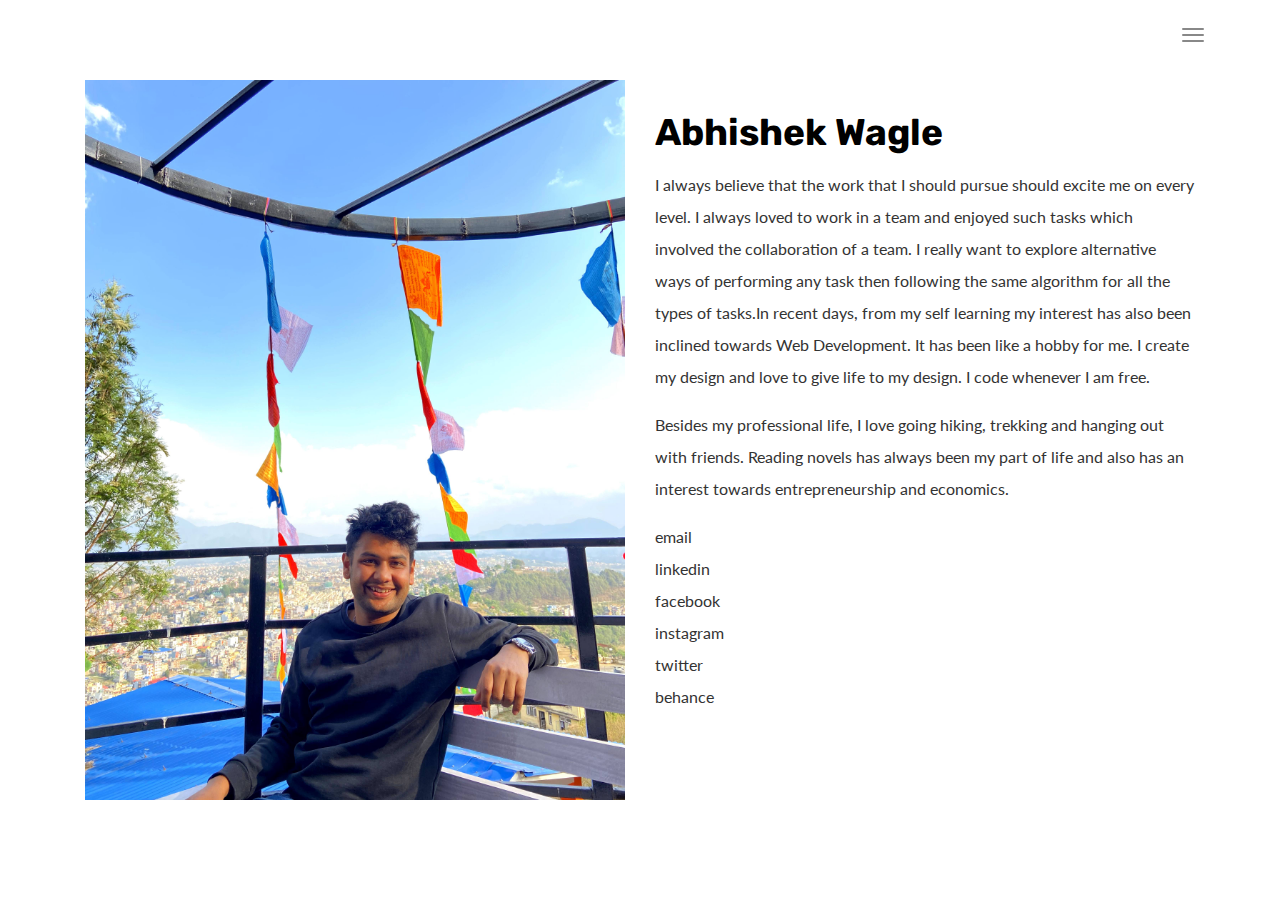
==== commit 8d3db4a5: "addition of self introduction" ====
--- a/complex-html/complex/about.html
+++ b/complex-html/complex/about.html
@@ -77,18 +77,17 @@
                 </div>
                 <div class="col-md-6">
                     <h1 class="h2">Abhishek Wagle</h1>
-                    <p>Mi eget mauris pharetra et ultrices neque ornare. Pellentesque elit ullamcorper dignissim cras tincidunt
-                        lobortis. Euismod in pellentesque massa placerat. Consectetur libero id faucibus nisl tincidunt eget.
-                        Pulvinar etiam non quam lacus suspendisse. Tincidunt nunc pulvinar sapien et ligula ullamcorper malesuada.
-                        Ante in nibh mauris cursus mattis molestie a iaculis. Gravida cum sociis natoque penatibus et magnis
-                        dis parturient montes. Ultrices gravida dictum fusce ut placerat orci.</p>
+                    <p> I always believe that the work that I should pursue should excite me on every level. I always loved to work in a team and enjoyed such tasks which involved the collaboration of a team.  I really want to explore alternative ways of performing any task then following the same algorithm for all the types of tasks.In recent days, from my self learning my interest has also been inclined towards Web Development. It has been like a hobby for me. I create my design and love to give life to my design. I code whenever I am free.
+                        </p>
+                    <p> Besides my professional life, I love going hiking, trekking and hanging out with friends. Reading novels has always been my part of life and also has an interest towards entrepreneurship and economics.
+                    </p>
 
                     <ul class="list-unstyled">
                         <li>
-                            <a href="mailto:myemail@myemail.com" title="" class="link-like-text">email</a>
+                            <a href="mailto:abhishekwagle37@gmail.com" title="" class="link-like-text">email</a>
                         </li>
                         <li>
-                            <a href="https://www.linkedin.com/" title="" class="link-like-text">linkedin</a>
+                            <a href="https://www.linkedin.com/in/abhishek-wagle-992376176/" title="" class="link-like-text">linkedin</a>
                         </li>
                         <li>
                             <a href="https://www.facebook.com/" title="" class="link-like-text">facebook</a>
--- a/complex-html/complex/main.3da94fde.css
+++ b/complex-html/complex/main.3da94fde.css
@@ -6,5 +6,5 @@
 /*! normalize.css v3.0.3 | MIT License | github.com/necolas/normalize.css */html{font-family:sans-serif;-ms-text-size-adjust:100%;-webkit-text-size-adjust:100%}body{margin:0}article,aside,details,figcaption,figure,footer,header,hgroup,main,menu,nav,section,summary{display:block}audio,canvas,progress,video{display:inline-block;vertical-align:baseline}audio:not([controls]){display:none;height:0}[hidden],template{display:none}a{background-color:transparent}a:active,a:hover{outline:0}abbr[title]{border-bottom:1px dotted}b,strong{font-weight:700}dfn{font-style:italic}h1{font-size:2em;margin:.67em 0}mark{background:#ff0;color:#000}small{font-size:80%}sub,sup{font-size:75%;line-height:0;position:relative;vertical-align:baseline}sup{top:-.5em}sub{bottom:-.25em}img{border:0}svg:not(:root){overflow:hidden}figure{margin:1em 40px}hr{box-sizing:content-box;height:0}pre{overflow:auto}code,kbd,pre,samp{font-family:monospace,monospace;font-size:1em}button,input,optgroup,select,textarea{color:inherit;font:inherit;margin:0}button{overflow:visible}button,select{text-transform:none}button,html input[type=button],input[type=reset],input[type=submit]{-webkit-appearance:button;cursor:pointer}button[disabled],html input[disabled]{cursor:default}button::-moz-focus-inner,input::-moz-focus-inner{border:0;padding:0}input{line-height:normal}input[type=checkbox],input[type=radio]{box-sizing:border-box;padding:0}input[type=number]::-webkit-inner-spin-button,input[type=number]::-webkit-outer-spin-button{height:auto}input[type=search]{-webkit-appearance:textfield;box-sizing:content-box}input[type=search]::-webkit-search-cancel-button,input[type=search]::-webkit-search-decoration{-webkit-appearance:none}fieldset{border:1px solid silver;margin:0 2px;padding:.35em .625em .75em}textarea{overflow:auto}optgroup{font-weight:700}table{border-collapse:collapse;border-spacing:0}td,th{padding:0}
 
 /*! Source: https://github.com/h5bp/html5-boilerplate/blob/master/src/css/main.css */@media print{*,:after,:before{background:transparent!important;color:#000!important;box-shadow:none!important;text-shadow:none!important}a,a:visited{text-decoration:underline}a[href]:after{content:" (" attr(href) ")"}abbr[title]:after{content:" (" attr(title) ")"}a[href^="#"]:after,a[href^="javascript:"]:after{content:""}blockquote,pre{border:1px solid #999;page-break-inside:avoid}thead{display:table-header-group}img,tr{page-break-inside:avoid}img{max-width:100%!important}h2,h3,p{orphans:3;widows:3}h2,h3{page-break-after:avoid}.navbar{display:none}.btn>.caret,.dropup>.btn>.caret{border-top-color:#000!important}.label{border:1px solid #000}.table{border-collapse:collapse!important}.table td,.table th{background-color:#fff!important}.table-bordered td,.table-bordered th{border:1px solid #ddd!important}}*,:after,:before{-webkit-box-sizing:border-box;-moz-box-sizing:border-box;box-sizing:border-box}html{font-size:10px;-webkit-tap-highlight-color:transparent}body{font-family:Lato,Helvetica,Arial,sans-serif;font-size:16px;line-height:2;color:#333;background-color:#fff}button,input,select,textarea{font-family:inherit;font-size:inherit;line-height:inherit}a{color:#333;text-decoration:none}a:focus,a:hover{color:#0d0d0d;text-decoration:underline}a:focus{outline:5px auto -webkit-focus-ring-color;outline-offset:-2px}figure{margin:0}img{vertical-align:middle}.img-responsive{display:block;max-width:100%;height:auto}.img-rounded{border-radius:0}.img-thumbnail{padding:4px;line-height:2;background-color:#fff;border:1px solid #ddd;border-radius:0;-webkit-transition:all .2s ease-in-out;-o-transition:all .2s ease-in-out;transition:all .2s ease-in-out;display:inline-block;max-width:100%;height:auto}.img-circle{border-radius:50%}hr{margin-top:32px;margin-bottom:32px;border:0;border-top:1px solid #eee}.sr-only{position:absolute;width:1px;height:1px;margin:-1px;padding:0;overflow:hidden;clip:rect(0,0,0,0);border:0}.sr-only-focusable:active,.sr-only-focusable:focus{position:static;width:auto;height:auto;margin:0;overflow:visible;clip:auto}[role=button]{cursor:pointer}.h1,.h2,.h3,.h4,.h5,.h6,h1,h2,h3,h4,h5,h6{font-family:Rubik,Helvetica,Arial,sans-serif;font-weight:700;line-height:1.1;color:#000}.h1 .small,.h1 small,.h2 .small,.h2 small,.h3 .small,.h3 small,.h4 .small,.h4 small,.h5 .small,.h5 small,.h6 .small,.h6 small,h1 .small,h1 small,h2 .small,h2 small,h3 .small,h3 small,h4 .small,h4 small,h5 .small,h5 small,h6 .small,h6 small{font-weight:400;line-height:1;color:#777}.h1,.h2,.h3,h1,h2,h3{margin-top:32px;margin-bottom:16px}.h1 .small,.h1 small,.h2 .small,.h2 small,.h3 .small,.h3 small,h1 .small,h1 small,h2 .small,h2 small,h3 .small,h3 small{font-size:65%}.h4,.h5,.h6,h4,h5,h6{margin-top:16px;margin-bottom:16px}.h4 .small,.h4 small,.h5 .small,.h5 small,.h6 .small,.h6 small,h4 .small,h4 small,h5 .small,h5 small,h6 .small,h6 small{font-size:75%}.h1,h1{font-size:50px}.h2,h2{font-size:37px}.h3,h3{font-size:29px}.h4,h4{font-size:22px}.h5,h5{font-size:16px}.h6,h6{font-size:14px}p{margin:0 0 16px}.lead{margin-bottom:32px;font-size:18px;font-weight:300;line-height:1.4}@media (min-width:768px){.lead{font-size:24px}}.small,small{font-size:87%}.mark,mark{background-color:#fcf8e3;padding:.2em}.text-left{text-align:left}.text-right{text-align:right}.text-center{text-align:center}.text-justify{text-align:justify}.text-nowrap{white-space:nowrap}.text-lowercase{text-transform:lowercase}.initialism,.text-uppercase{text-transform:uppercase}.text-capitalize{text-transform:capitalize}.text-muted{color:#777}.text-primary{color:#333}a.text-primary:focus,a.text-primary:hover{color:#1a1a1a}.text-success{color:#fff}a.text-success:focus,a.text-success:hover{color:#e6e6e6}.text-info{color:#31708f}a.text-info:focus,a.text-info:hover{color:#245269}.text-warning{color:#8a6d3b}a.text-warning:focus,a.text-warning:hover{color:#66512c}.text-danger{color:#fff}a.text-danger:focus,a.text-danger:hover{color:#e6e6e6}.bg-primary{color:#fff;background-color:#333}a.bg-primary:focus,a.bg-primary:hover{background-color:#1a1a1a}.bg-success{background-color:#684ad7}a.bg-success:focus,a.bg-success:hover{background-color:#4b2bc3}.bg-info{background-color:#d9edf7}a.bg-info:focus,a.bg-info:hover{background-color:#afd9ee}.bg-warning{background-color:#fcf8e3}a.bg-warning:focus,a.bg-warning:hover{background-color:#f7ecb5}.bg-danger{background-color:#d9534f}a.bg-danger:focus,a.bg-danger:hover{background-color:#c9302c}.page-header{padding-bottom:15px;margin:64px 0 32px;border-bottom:1px solid #eee}ol,ul{margin-top:0;margin-bottom:16px}ol ol,ol ul,ul ol,ul ul{margin-bottom:0}.list-inline,.list-unstyled{padding-left:0;list-style:none}.list-inline{margin-left:-5px}.list-inline>li{display:inline-block;padding-left:5px;padding-right:5px}dl{margin-top:0;margin-bottom:32px}dd,dt{line-height:2}dt{font-weight:700}dd{margin-left:0}.dl-horizontal dd:after,.dl-horizontal dd:before{content:" ";display:table}.dl-horizontal dd:after{clear:both}@media (min-width:768px){.dl-horizontal dt{float:left;width:160px;clear:left;text-align:right;overflow:hidden;text-overflow:ellipsis;white-space:nowrap}.dl-horizontal dd{margin-left:180px}}abbr[data-original-title],abbr[title]{cursor:help;border-bottom:1px dotted #777}.initialism{font-size:90%}blockquote{padding:16px 32px;margin:0 0 32px;font-size:20px;border-left:5px solid #eee}blockquote ol:last-child,blockquote p:last-child,blockquote ul:last-child{margin-bottom:0}blockquote .small,blockquote footer,blockquote small{display:block;font-size:80%;line-height:2;color:#777}blockquote .small:before,blockquote footer:before,blockquote small:before{content:"\2014   \A0"}.blockquote-reverse,blockquote.pull-right{padding-right:15px;padding-left:0;border-right:5px solid #eee;border-left:0;text-align:right}.blockquote-reverse .small:before,.blockquote-reverse footer:before,.blockquote-reverse small:before,blockquote.pull-right .small:before,blockquote.pull-right footer:before,blockquote.pull-right small:before{content:""}.blockquote-reverse .small:after,.blockquote-reverse footer:after,.blockquote-reverse small:after,blockquote.pull-right .small:after,blockquote.pull-right footer:after,blockquote.pull-right small:after{content:"\A0   \2014"}address{margin-bottom:32px;font-style:normal;line-height:2}code,kbd,pre,samp{font-family:Menlo,Monaco,Consolas,Courier New,monospace}code{color:#c7254e;background-color:#f9f2f4}code,kbd{padding:2px 4px;font-size:90%;border-radius:0}kbd{color:#fff;background-color:#333;box-shadow:inset 0 -1px 0 rgba(0,0,0,.25)}kbd kbd{padding:0;font-size:100%;font-weight:700;box-shadow:none}pre{display:block;padding:15.5px;margin:0 0 16px;font-size:15px;line-height:2;word-break:break-all;word-wrap:break-word;color:#333;background-color:#f5f5f5;border:1px solid #ccc;border-radius:0}pre code{padding:0;font-size:inherit;color:inherit;white-space:pre-wrap;background-color:transparent;border-radius:0}.pre-scrollable{max-height:340px;overflow-y:scroll}.container{margin-right:auto;margin-left:auto;padding-left:15px;padding-right:15px}.container:after,.container:before{content:" ";display:table}.container:after{clear:both}@media (min-width:768px){.container{width:750px}}@media (min-width:992px){.container{width:970px}}@media (min-width:1200px){.container{width:1170px}}.container-fluid{margin-right:auto;margin-left:auto;padding-left:15px;padding-right:15px}.container-fluid:after,.container-fluid:before{content:" ";display:table}.container-fluid:after{clear:both}.row{margin-left:-15px;margin-right:-15px}.row:after,.row:before{content:" ";display:table}.row:after{clear:both}.col-lg-1,.col-lg-2,.col-lg-3,.col-lg-4,.col-lg-5,.col-lg-6,.col-lg-7,.col-lg-8,.col-lg-9,.col-lg-10,.col-lg-11,.col-lg-12,.col-md-1,.col-md-2,.col-md-3,.col-md-4,.col-md-5,.col-md-6,.col-md-7,.col-md-8,.col-md-9,.col-md-10,.col-md-11,.col-md-12,.col-sm-1,.col-sm-2,.col-sm-3,.col-sm-4,.col-sm-5,.col-sm-6,.col-sm-7,.col-sm-8,.col-sm-9,.col-sm-10,.col-sm-11,.col-sm-12,.col-xs-1,.col-xs-2,.col-xs-3,.col-xs-4,.col-xs-5,.col-xs-6,.col-xs-7,.col-xs-8,.col-xs-9,.col-xs-10,.col-xs-11,.col-xs-12{position:relative;min-height:1px;padding-left:15px;padding-right:15px}.col-xs-1,.col-xs-2,.col-xs-3,.col-xs-4,.col-xs-5,.col-xs-6,.col-xs-7,.col-xs-8,.col-xs-9,.col-xs-10,.col-xs-11,.col-xs-12{float:left}.col-xs-1{width:8.33333%}.col-xs-2{width:16.66667%}.col-xs-3{width:25%}.col-xs-4{width:33.33333%}.col-xs-5{width:41.66667%}.col-xs-6{width:50%}.col-xs-7{width:58.33333%}.col-xs-8{width:66.66667%}.col-xs-9{width:75%}.col-xs-10{width:83.33333%}.col-xs-11{width:91.66667%}.col-xs-12{width:100%}.col-xs-pull-0{right:auto}.col-xs-pull-1{right:8.33333%}.col-xs-pull-2{right:16.66667%}.col-xs-pull-3{right:25%}.col-xs-pull-4{right:33.33333%}.col-xs-pull-5{right:41.66667%}.col-xs-pull-6{right:50%}.col-xs-pull-7{right:58.33333%}.col-xs-pull-8{right:66.66667%}.col-xs-pull-9{right:75%}.col-xs-pull-10{right:83.33333%}.col-xs-pull-11{right:91.66667%}.col-xs-pull-12{right:100%}.col-xs-push-0{left:auto}.col-xs-push-1{left:8.33333%}.col-xs-push-2{left:16.66667%}.col-xs-push-3{left:25%}.col-xs-push-4{left:33.33333%}.col-xs-push-5{left:41.66667%}.col-xs-push-6{left:50%}.col-xs-push-7{left:58.33333%}.col-xs-push-8{left:66.66667%}.col-xs-push-9{left:75%}.col-xs-push-10{left:83.33333%}.col-xs-push-11{left:91.66667%}.col-xs-push-12{left:100%}.col-xs-offset-0{margin-left:0}.col-xs-offset-1{margin-left:8.33333%}.col-xs-offset-2{margin-left:16.66667%}.col-xs-offset-3{margin-left:25%}.col-xs-offset-4{margin-left:33.33333%}.col-xs-offset-5{margin-left:41.66667%}.col-xs-offset-6{margin-left:50%}.col-xs-offset-7{margin-left:58.33333%}.col-xs-offset-8{margin-left:66.66667%}.col-xs-offset-9{margin-left:75%}.col-xs-offset-10{margin-left:83.33333%}.col-xs-offset-11{margin-left:91.66667%}.col-xs-offset-12{margin-left:100%}@media (min-width:768px){.col-sm-1,.col-sm-2,.col-sm-3,.col-sm-4,.col-sm-5,.col-sm-6,.col-sm-7,.col-sm-8,.col-sm-9,.col-sm-10,.col-sm-11,.col-sm-12{float:left}.col-sm-1{width:8.33333%}.col-sm-2{width:16.66667%}.col-sm-3{width:25%}.col-sm-4{width:33.33333%}.col-sm-5{width:41.66667%}.col-sm-6{width:50%}.col-sm-7{width:58.33333%}.col-sm-8{width:66.66667%}.col-sm-9{width:75%}.col-sm-10{width:83.33333%}.col-sm-11{width:91.66667%}.col-sm-12{width:100%}.col-sm-pull-0{right:auto}.col-sm-pull-1{right:8.33333%}.col-sm-pull-2{right:16.66667%}.col-sm-pull-3{right:25%}.col-sm-pull-4{right:33.33333%}.col-sm-pull-5{right:41.66667%}.col-sm-pull-6{right:50%}.col-sm-pull-7{right:58.33333%}.col-sm-pull-8{right:66.66667%}.col-sm-pull-9{right:75%}.col-sm-pull-10{right:83.33333%}.col-sm-pull-11{right:91.66667%}.col-sm-pull-12{right:100%}.col-sm-push-0{left:auto}.col-sm-push-1{left:8.33333%}.col-sm-push-2{left:16.66667%}.col-sm-push-3{left:25%}.col-sm-push-4{left:33.33333%}.col-sm-push-5{left:41.66667%}.col-sm-push-6{left:50%}.col-sm-push-7{left:58.33333%}.col-sm-push-8{left:66.66667%}.col-sm-push-9{left:75%}.col-sm-push-10{left:83.33333%}.col-sm-push-11{left:91.66667%}.col-sm-push-12{left:100%}.col-sm-offset-0{margin-left:0}.col-sm-offset-1{margin-left:8.33333%}.col-sm-offset-2{margin-left:16.66667%}.col-sm-offset-3{margin-left:25%}.col-sm-offset-4{margin-left:33.33333%}.col-sm-offset-5{margin-left:41.66667%}.col-sm-offset-6{margin-left:50%}.col-sm-offset-7{margin-left:58.33333%}.col-sm-offset-8{margin-left:66.66667%}.col-sm-offset-9{margin-left:75%}.col-sm-offset-10{margin-left:83.33333%}.col-sm-offset-11{margin-left:91.66667%}.col-sm-offset-12{margin-left:100%}}@media (min-width:992px){.col-md-1,.col-md-2,.col-md-3,.col-md-4,.col-md-5,.col-md-6,.col-md-7,.col-md-8,.col-md-9,.col-md-10,.col-md-11,.col-md-12{float:left}.col-md-1{width:8.33333%}.col-md-2{width:16.66667%}.col-md-3{width:25%}.col-md-4{width:33.33333%}.col-md-5{width:41.66667%}.col-md-6{width:50%}.col-md-7{width:58.33333%}.col-md-8{width:66.66667%}.col-md-9{width:75%}.col-md-10{width:83.33333%}.col-md-11{width:91.66667%}.col-md-12{width:100%}.col-md-pull-0{right:auto}.col-md-pull-1{right:8.33333%}.col-md-pull-2{right:16.66667%}.col-md-pull-3{right:25%}.col-md-pull-4{right:33.33333%}.col-md-pull-5{right:41.66667%}.col-md-pull-6{right:50%}.col-md-pull-7{right:58.33333%}.col-md-pull-8{right:66.66667%}.col-md-pull-9{right:75%}.col-md-pull-10{right:83.33333%}.col-md-pull-11{right:91.66667%}.col-md-pull-12{right:100%}.col-md-push-0{left:auto}.col-md-push-1{left:8.33333%}.col-md-push-2{left:16.66667%}.col-md-push-3{left:25%}.col-md-push-4{left:33.33333%}.col-md-push-5{left:41.66667%}.col-md-push-6{left:50%}.col-md-push-7{left:58.33333%}.col-md-push-8{left:66.66667%}.col-md-push-9{left:75%}.col-md-push-10{left:83.33333%}.col-md-push-11{left:91.66667%}.col-md-push-12{left:100%}.col-md-offset-0{margin-left:0}.col-md-offset-1{margin-left:8.33333%}.col-md-offset-2{margin-left:16.66667%}.col-md-offset-3{margin-left:25%}.col-md-offset-4{margin-left:33.33333%}.col-md-offset-5{margin-left:41.66667%}.col-md-offset-6{margin-left:50%}.col-md-offset-7{margin-left:58.33333%}.col-md-offset-8{margin-left:66.66667%}.col-md-offset-9{margin-left:75%}.col-md-offset-10{margin-left:83.33333%}.col-md-offset-11{margin-left:91.66667%}.col-md-offset-12{margin-left:100%}}@media (min-width:1200px){.col-lg-1,.col-lg-2,.col-lg-3,.col-lg-4,.col-lg-5,.col-lg-6,.col-lg-7,.col-lg-8,.col-lg-9,.col-lg-10,.col-lg-11,.col-lg-12{float:left}.col-lg-1{width:8.33333%}.col-lg-2{width:16.66667%}.col-lg-3{width:25%}.col-lg-4{width:33.33333%}.col-lg-5{width:41.66667%}.col-lg-6{width:50%}.col-lg-7{width:58.33333%}.col-lg-8{width:66.66667%}.col-lg-9{width:75%}.col-lg-10{width:83.33333%}.col-lg-11{width:91.66667%}.col-lg-12{width:100%}.col-lg-pull-0{right:auto}.col-lg-pull-1{right:8.33333%}.col-lg-pull-2{right:16.66667%}.col-lg-pull-3{right:25%}.col-lg-pull-4{right:33.33333%}.col-lg-pull-5{right:41.66667%}.col-lg-pull-6{right:50%}.col-lg-pull-7{right:58.33333%}.col-lg-pull-8{right:66.66667%}.col-lg-pull-9{right:75%}.col-lg-pull-10{right:83.33333%}.col-lg-pull-11{right:91.66667%}.col-lg-pull-12{right:100%}.col-lg-push-0{left:auto}.col-lg-push-1{left:8.33333%}.col-lg-push-2{left:16.66667%}.col-lg-push-3{left:25%}.col-lg-push-4{left:33.33333%}.col-lg-push-5{left:41.66667%}.col-lg-push-6{left:50%}.col-lg-push-7{left:58.33333%}.col-lg-push-8{left:66.66667%}.col-lg-push-9{left:75%}.col-lg-push-10{left:83.33333%}.col-lg-push-11{left:91.66667%}.col-lg-push-12{left:100%}.col-lg-offset-0{margin-left:0}.col-lg-offset-1{margin-left:8.33333%}.col-lg-offset-2{margin-left:16.66667%}.col-lg-offset-3{margin-left:25%}.col-lg-offset-4{margin-left:33.33333%}.col-lg-offset-5{margin-left:41.66667%}.col-lg-offset-6{margin-left:50%}.col-lg-offset-7{margin-left:58.33333%}.col-lg-offset-8{margin-left:66.66667%}.col-lg-offset-9{margin-left:75%}.col-lg-offset-10{margin-left:83.33333%}.col-lg-offset-11{margin-left:91.66667%}.col-lg-offset-12{margin-left:100%}}table{background-color:transparent}caption{padding-top:8px;padding-bottom:8px;color:#777}caption,th{text-align:left}.table{width:100%;max-width:100%;margin-bottom:32px}.table>tbody>tr>td,.table>tbody>tr>th,.table>tfoot>tr>td,.table>tfoot>tr>th,.table>thead>tr>td,.table>thead>tr>th{padding:8px;line-height:2;vertical-align:top;border-top:1px solid #ddd}.table>thead>tr>th{vertical-align:bottom;border-bottom:2px solid #ddd}.table>caption+thead>tr:first-child>td,.table>caption+thead>tr:first-child>th,.table>colgroup+thead>tr:first-child>td,.table>colgroup+thead>tr:first-child>th,.table>thead:first-child>tr:first-child>td,.table>thead:first-child>tr:first-child>th{border-top:0}.table>tbody+tbody{border-top:2px solid #ddd}.table .table{background-color:#fff}.table-condensed>tbody>tr>td,.table-condensed>tbody>tr>th,.table-condensed>tfoot>tr>td,.table-condensed>tfoot>tr>th,.table-condensed>thead>tr>td,.table-condensed>thead>tr>th{padding:5px}.table-bordered,.table-bordered>tbody>tr>td,.table-bordered>tbody>tr>th,.table-bordered>tfoot>tr>td,.table-bordered>tfoot>tr>th,.table-bordered>thead>tr>td,.table-bordered>thead>tr>th{border:1px solid #ddd}.table-bordered>thead>tr>td,.table-bordered>thead>tr>th{border-bottom-width:2px}.table-striped>tbody>tr:nth-of-type(odd){background-color:#f9f9f9}.table-hover>tbody>tr:hover{background-color:#f5f5f5}table col[class*=col-]{position:static;float:none;display:table-column}table td[class*=col-],table th[class*=col-]{position:static;float:none;display:table-cell}.table>tbody>tr.active>td,.table>tbody>tr.active>th,.table>tbody>tr>td.active,.table>tbody>tr>th.active,.table>tfoot>tr.active>td,.table>tfoot>tr.active>th,.table>tfoot>tr>td.active,.table>tfoot>tr>th.active,.table>thead>tr.active>td,.table>thead>tr.active>th,.table>thead>tr>td.active,.table>thead>tr>th.active{background-color:#f5f5f5}.table-hover>tbody>tr.active:hover>td,.table-hover>tbody>tr.active:hover>th,.table-hover>tbody>tr:hover>.active,.table-hover>tbody>tr>td.active:hover,.table-hover>tbody>tr>th.active:hover{background-color:#e8e8e8}.table>tbody>tr.success>td,.table>tbody>tr.success>th,.table>tbody>tr>td.success,.table>tbody>tr>th.success,.table>tfoot>tr.success>td,.table>tfoot>tr.success>th,.table>tfoot>tr>td.success,.table>tfoot>tr>th.success,.table>thead>tr.success>td,.table>thead>tr.success>th,.table>thead>tr>td.success,.table>thead>tr>th.success{background-color:#684ad7}.table-hover>tbody>tr.success:hover>td,.table-hover>tbody>tr.success:hover>th,.table-hover>tbody>tr:hover>.success,.table-hover>tbody>tr>td.success:hover,.table-hover>tbody>tr>th.success:hover{background-color:#5735d2}.table>tbody>tr.info>td,.table>tbody>tr.info>th,.table>tbody>tr>td.info,.table>tbody>tr>th.info,.table>tfoot>tr.info>td,.table>tfoot>tr.info>th,.table>tfoot>tr>td.info,.table>tfoot>tr>th.info,.table>thead>tr.info>td,.table>thead>tr.info>th,.table>thead>tr>td.info,.table>thead>tr>th.info{background-color:#d9edf7}.table-hover>tbody>tr.info:hover>td,.table-hover>tbody>tr.info:hover>th,.table-hover>tbody>tr:hover>.info,.table-hover>tbody>tr>td.info:hover,.table-hover>tbody>tr>th.info:hover{background-color:#c4e3f3}.table>tbody>tr.warning>td,.table>tbody>tr.warning>th,.table>tbody>tr>td.warning,.table>tbody>tr>th.warning,.table>tfoot>tr.warning>td,.table>tfoot>tr.warning>th,.table>tfoot>tr>td.warning,.table>tfoot>tr>th.warning,.table>thead>tr.warning>td,.table>thead>tr.warning>th,.table>thead>tr>td.warning,.table>thead>tr>th.warning{background-color:#fcf8e3}.table-hover>tbody>tr.warning:hover>td,.table-hover>tbody>tr.warning:hover>th,.table-hover>tbody>tr:hover>.warning,.table-hover>tbody>tr>td.warning:hover,.table-hover>tbody>tr>th.warning:hover{background-color:#faf2cc}.table>tbody>tr.danger>td,.table>tbody>tr.danger>th,.table>tbody>tr>td.danger,.table>tbody>tr>th.danger,.table>tfoot>tr.danger>td,.table>tfoot>tr.danger>th,.table>tfoot>tr>td.danger,.table>tfoot>tr>th.danger,.table>thead>tr.danger>td,.table>thead>tr.danger>th,.table>thead>tr>td.danger,.table>thead>tr>th.danger{background-color:#d9534f}.table-hover>tbody>tr.danger:hover>td,.table-hover>tbody>tr.danger:hover>th,.table-hover>tbody>tr:hover>.danger,.table-hover>tbody>tr>td.danger:hover,.table-hover>tbody>tr>th.danger:hover{background-color:#d43f3a}.table-responsive{overflow-x:auto;min-height:.01%}@media screen and (max-width:767px){.table-responsive{width:100%;margin-bottom:24px;overflow-y:hidden;-ms-overflow-style:-ms-autohiding-scrollbar;border:1px solid #ddd}.table-responsive>.table{margin-bottom:0}.table-responsive>.table>tbody>tr>td,.table-responsive>.table>tbody>tr>th,.table-responsive>.table>tfoot>tr>td,.table-responsive>.table>tfoot>tr>th,.table-responsive>.table>thead>tr>td,.table-responsive>.table>thead>tr>th{white-space:nowrap}.table-responsive>.table-bordered{border:0}.table-responsive>.table-bordered>tbody>tr>td:first-child,.table-responsive>.table-bordered>tbody>tr>th:first-child,.table-responsive>.table-bordered>tfoot>tr>td:first-child,.table-responsive>.table-bordered>tfoot>tr>th:first-child,.table-responsive>.table-bordered>thead>tr>td:first-child,.table-responsive>.table-bordered>thead>tr>th:first-child{border-left:0}.table-responsive>.table-bordered>tbody>tr>td:last-child,.table-responsive>.table-bordered>tbody>tr>th:last-child,.table-responsive>.table-bordered>tfoot>tr>td:last-child,.table-responsive>.table-bordered>tfoot>tr>th:last-child,.table-responsive>.table-bordered>thead>tr>td:last-child,.table-responsive>.table-bordered>thead>tr>th:last-child{border-right:0}.table-responsive>.table-bordered>tbody>tr:last-child>td,.table-responsive>.table-bordered>tbody>tr:last-child>th,.table-responsive>.table-bordered>tfoot>tr:last-child>td,.table-responsive>.table-bordered>tfoot>tr:last-child>th{border-bottom:0}}fieldset{margin:0;min-width:0}fieldset,legend{padding:0;border:0}legend{display:block;width:100%;margin-bottom:32px;font-size:24px;line-height:inherit;color:#333;border-bottom:1px solid #e5e5e5}label{display:inline-block;max-width:100%;margin-bottom:5px;font-weight:700}input[type=search]{-webkit-box-sizing:border-box;-moz-box-sizing:border-box;box-sizing:border-box}input[type=checkbox],input[type=radio]{margin:4px 0 0;margin-top:1px\9;line-height:normal}input[type=file]{display:block}input[type=range]{display:block;width:100%}select[multiple],select[size]{height:auto}input[type=checkbox]:focus,input[type=file]:focus,input[type=radio]:focus{outline:5px auto -webkit-focus-ring-color;outline-offset:-2px}output{padding-top:7px}.form-control,output{display:block;font-size:16px;line-height:2;color:#555}.form-control{width:100%;height:46px;padding:6px 12px;background-color:#fff;background-image:none;border:1px solid #000;border-radius:0;-webkit-box-shadow:inset 0 1px 1px rgba(0,0,0,.075);box-shadow:inset 0 1px 1px rgba(0,0,0,.075);-webkit-transition:border-color .15s ease-in-out,box-shadow .15s ease-in-out;-o-transition:border-color ease-in-out .15s,box-shadow ease-in-out .15s;transition:border-color .15s ease-in-out,box-shadow .15s ease-in-out}.form-control:focus{border-color:#66afe9;outline:0;-webkit-box-shadow:inset 0 1px 1px rgba(0,0,0,.075),0 0 8px rgba(102,175,233,.6);box-shadow:inset 0 1px 1px rgba(0,0,0,.075),0 0 8px rgba(102,175,233,.6)}.form-control::-moz-placeholder{color:#999;opacity:1}.form-control:-ms-input-placeholder{color:#999}.form-control::-webkit-input-placeholder{color:#999}.form-control::-ms-expand{border:0;background-color:transparent}.form-control[disabled],.form-control[readonly],fieldset[disabled] .form-control{background-color:#eee;opacity:1}.form-control[disabled],fieldset[disabled] .form-control{cursor:not-allowed}textarea.form-control{height:auto}input[type=search]{-webkit-appearance:none}@media screen and (-webkit-min-device-pixel-ratio:0){input[type=date].form-control,input[type=datetime-local].form-control,input[type=month].form-control,input[type=time].form-control{line-height:46px}.input-group-sm>.input-group-btn>input[type=date].btn,.input-group-sm>.input-group-btn>input[type=datetime-local].btn,.input-group-sm>.input-group-btn>input[type=month].btn,.input-group-sm>.input-group-btn>input[type=time].btn,.input-group-sm>input[type=date].form-control,.input-group-sm>input[type=date].input-group-addon,.input-group-sm>input[type=datetime-local].form-control,.input-group-sm>input[type=datetime-local].input-group-addon,.input-group-sm>input[type=month].form-control,.input-group-sm>input[type=month].input-group-addon,.input-group-sm>input[type=time].form-control,.input-group-sm>input[type=time].input-group-addon,.input-group-sm input[type=date],.input-group-sm input[type=datetime-local],.input-group-sm input[type=month],.input-group-sm input[type=time],input[type=date].input-sm,input[type=datetime-local].input-sm,input[type=month].input-sm,input[type=time].input-sm{line-height:33px}.input-group-lg>.input-group-btn>input[type=date].btn,.input-group-lg>.input-group-btn>input[type=datetime-local].btn,.input-group-lg>.input-group-btn>input[type=month].btn,.input-group-lg>.input-group-btn>input[type=time].btn,.input-group-lg>input[type=date].form-control,.input-group-lg>input[type=date].input-group-addon,.input-group-lg>input[type=datetime-local].form-control,.input-group-lg>input[type=datetime-local].input-group-addon,.input-group-lg>input[type=month].form-control,.input-group-lg>input[type=month].input-group-addon,.input-group-lg>input[type=time].form-control,.input-group-lg>input[type=time].input-group-addon,.input-group-lg input[type=date],.input-group-lg input[type=datetime-local],.input-group-lg input[type=month],.input-group-lg input[type=time],input[type=date].input-lg,input[type=datetime-local].input-lg,input[type=month].input-lg,input[type=time].input-lg{line-height:49px}}.form-group{margin-bottom:15px}.checkbox,.radio{position:relative;display:block;margin-top:10px;margin-bottom:10px}.checkbox label,.radio label{min-height:32px;padding-left:20px;margin-bottom:0;font-weight:400;cursor:pointer}.checkbox-inline input[type=checkbox],.checkbox input[type=checkbox],.radio-inline input[type=radio],.radio input[type=radio]{position:absolute;margin-left:-20px;margin-top:4px\9}.checkbox+.checkbox,.radio+.radio{margin-top:-5px}.checkbox-inline,.radio-inline{position:relative;display:inline-block;padding-left:20px;margin-bottom:0;vertical-align:middle;font-weight:400;cursor:pointer}.checkbox-inline+.checkbox-inline,.radio-inline+.radio-inline{margin-top:0;margin-left:10px}.checkbox-inline.disabled,.checkbox.disabled label,.radio-inline.disabled,.radio.disabled label,fieldset[disabled] .checkbox-inline,fieldset[disabled] .checkbox label,fieldset[disabled] .radio-inline,fieldset[disabled] .radio label,fieldset[disabled] input[type=checkbox],fieldset[disabled] input[type=radio],input[type=checkbox].disabled,input[type=checkbox][disabled],input[type=radio].disabled,input[type=radio][disabled]{cursor:not-allowed}.form-control-static{padding-top:7px;padding-bottom:7px;margin-bottom:0;min-height:48px}.form-control-static.input-lg,.form-control-static.input-sm,.input-group-lg>.form-control-static.form-control,.input-group-lg>.form-control-static.input-group-addon,.input-group-lg>.input-group-btn>.form-control-static.btn,.input-group-sm>.form-control-static.form-control,.input-group-sm>.form-control-static.input-group-addon,.input-group-sm>.input-group-btn>.form-control-static.btn{padding-left:0;padding-right:0}.input-group-sm>.form-control,.input-group-sm>.input-group-addon,.input-group-sm>.input-group-btn>.btn,.input-sm{height:33px;padding:5px 10px;font-size:14px;line-height:1.5;border-radius:0}.input-group-sm>.input-group-btn>select.btn,.input-group-sm>select.form-control,.input-group-sm>select.input-group-addon,select.input-sm{height:33px;line-height:33px}.input-group-sm>.input-group-btn>select[multiple].btn,.input-group-sm>.input-group-btn>textarea.btn,.input-group-sm>select[multiple].form-control,.input-group-sm>select[multiple].input-group-addon,.input-group-sm>textarea.form-control,.input-group-sm>textarea.input-group-addon,select[multiple].input-sm,textarea.input-sm{height:auto}.form-group-sm .form-control{height:33px;padding:5px 10px;font-size:14px;line-height:1.5;border-radius:0}.form-group-sm select.form-control{height:33px;line-height:33px}.form-group-sm select[multiple].form-control,.form-group-sm textarea.form-control{height:auto}.form-group-sm .form-control-static{height:33px;min-height:46px;padding:6px 10px;font-size:14px;line-height:1.5}.input-group-lg>.form-control,.input-group-lg>.input-group-addon,.input-group-lg>.input-group-btn>.btn,.input-lg{height:49px;padding:10px 16px;font-size:20px;line-height:1.33333;border-radius:0}.input-group-lg>.input-group-btn>select.btn,.input-group-lg>select.form-control,.input-group-lg>select.input-group-addon,select.input-lg{height:49px;line-height:49px}.input-group-lg>.input-group-btn>select[multiple].btn,.input-group-lg>.input-group-btn>textarea.btn,.input-group-lg>select[multiple].form-control,.input-group-lg>select[multiple].input-group-addon,.input-group-lg>textarea.form-control,.input-group-lg>textarea.input-group-addon,select[multiple].input-lg,textarea.input-lg{height:auto}.form-group-lg .form-control{height:49px;padding:10px 16px;font-size:20px;line-height:1.33333;border-radius:0}.form-group-lg select.form-control{height:49px;line-height:49px}.form-group-lg select[multiple].form-control,.form-group-lg textarea.form-control{height:auto}.form-group-lg .form-control-static{height:49px;min-height:52px;padding:11px 16px;font-size:20px;line-height:1.33333}.has-feedback{position:relative}.has-feedback .form-control{padding-right:57.5px}.form-control-feedback{position:absolute;top:0;right:0;z-index:2;display:block;width:46px;height:46px;line-height:46px;text-align:center;pointer-events:none}.form-group-lg .form-control+.form-control-feedback,.input-group-lg+.form-control-feedback,.input-group-lg>.form-control+.form-control-feedback,.input-group-lg>.input-group-addon+.form-control-feedback,.input-group-lg>.input-group-btn>.btn+.form-control-feedback,.input-lg+.form-control-feedback{width:49px;height:49px;line-height:49px}.form-group-sm .form-control+.form-control-feedback,.input-group-sm+.form-control-feedback,.input-group-sm>.form-control+.form-control-feedback,.input-group-sm>.input-group-addon+.form-control-feedback,.input-group-sm>.input-group-btn>.btn+.form-control-feedback,.input-sm+.form-control-feedback{width:33px;height:33px;line-height:33px}.has-success .checkbox,.has-success .checkbox-inline,.has-success.checkbox-inline label,.has-success.checkbox label,.has-success .control-label,.has-success .help-block,.has-success .radio,.has-success .radio-inline,.has-success.radio-inline label,.has-success.radio label{color:#fff}.has-success .form-control{border-color:#fff;-webkit-box-shadow:inset 0 1px 1px rgba(0,0,0,.075);box-shadow:inset 0 1px 1px rgba(0,0,0,.075)}.has-success .form-control:focus{border-color:#e6e6e6;-webkit-box-shadow:inset 0 1px 1px rgba(0,0,0,.075),0 0 6px #fff;box-shadow:inset 0 1px 1px rgba(0,0,0,.075),0 0 6px #fff}.has-success .input-group-addon{color:#fff;border-color:#fff;background-color:#684ad7}.has-success .form-control-feedback{color:#fff}.has-warning .checkbox,.has-warning .checkbox-inline,.has-warning.checkbox-inline label,.has-warning.checkbox label,.has-warning .control-label,.has-warning .help-block,.has-warning .radio,.has-warning .radio-inline,.has-warning.radio-inline label,.has-warning.radio label{color:#8a6d3b}.has-warning .form-control{border-color:#8a6d3b;-webkit-box-shadow:inset 0 1px 1px rgba(0,0,0,.075);box-shadow:inset 0 1px 1px rgba(0,0,0,.075)}.has-warning .form-control:focus{border-color:#66512c;-webkit-box-shadow:inset 0 1px 1px rgba(0,0,0,.075),0 0 6px #c0a16b;box-shadow:inset 0 1px 1px rgba(0,0,0,.075),0 0 6px #c0a16b}.has-warning .input-group-addon{color:#8a6d3b;border-color:#8a6d3b;background-color:#fcf8e3}.has-warning .form-control-feedback{color:#8a6d3b}.has-error .checkbox,.has-error .checkbox-inline,.has-error.checkbox-inline label,.has-error.checkbox label,.has-error .control-label,.has-error .help-block,.has-error .radio,.has-error .radio-inline,.has-error.radio-inline label,.has-error.radio label{color:#fff}.has-error .form-control{border-color:#fff;-webkit-box-shadow:inset 0 1px 1px rgba(0,0,0,.075);box-shadow:inset 0 1px 1px rgba(0,0,0,.075)}.has-error .form-control:focus{border-color:#e6e6e6;-webkit-box-shadow:inset 0 1px 1px rgba(0,0,0,.075),0 0 6px #fff;box-shadow:inset 0 1px 1px rgba(0,0,0,.075),0 0 6px #fff}.has-error .input-group-addon{color:#fff;border-color:#fff;background-color:#d9534f}.has-error .form-control-feedback{color:#fff}.has-feedback label~.form-control-feedback{top:37px}.has-feedback label.sr-only~.form-control-feedback{top:0}.help-block{display:block;margin-top:5px;margin-bottom:10px;color:#737373}@media (min-width:768px){.form-inline .form-group{display:inline-block;margin-bottom:0;vertical-align:middle}.form-inline .form-control{display:inline-block;width:auto;vertical-align:middle}.form-inline .form-control-static{display:inline-block}.form-inline .input-group{display:inline-table;vertical-align:middle}.form-inline .input-group .form-control,.form-inline .input-group .input-group-addon,.form-inline .input-group .input-group-btn{width:auto}.form-inline .input-group>.form-control{width:100%}.form-inline .control-label{margin-bottom:0;vertical-align:middle}.form-inline .checkbox,.form-inline .radio{display:inline-block;margin-top:0;margin-bottom:0;vertical-align:middle}.form-inline .checkbox label,.form-inline .radio label{padding-left:0}.form-inline .checkbox input[type=checkbox],.form-inline .radio input[type=radio]{position:relative;margin-left:0}.form-inline .has-feedback .form-control-feedback{top:0}}.form-horizontal .checkbox,.form-horizontal .checkbox-inline,.form-horizontal .radio,.form-horizontal .radio-inline{margin-top:0;margin-bottom:0;padding-top:7px}.form-horizontal .checkbox,.form-horizontal .radio{min-height:39px}.form-horizontal .form-group{margin-left:-15px;margin-right:-15px}.form-horizontal .form-group:after,.form-horizontal .form-group:before{content:" ";display:table}.form-horizontal .form-group:after{clear:both}@media (min-width:768px){.form-horizontal .control-label{text-align:right;margin-bottom:0;padding-top:7px}}.form-horizontal .has-feedback .form-control-feedback{right:15px}@media (min-width:768px){.form-horizontal .form-group-lg .control-label{padding-top:11px;font-size:20px}}@media (min-width:768px){.form-horizontal .form-group-sm .control-label{padding-top:6px;font-size:14px}}.btn{display:inline-block;margin-bottom:0;font-weight:400;text-align:center;vertical-align:middle;touch-action:manipulation;cursor:pointer;background-image:none;border:1px solid transparent;white-space:nowrap;padding:6px 12px;font-size:16px;line-height:2;border-radius:0;-webkit-user-select:none;-moz-user-select:none;-ms-user-select:none;user-select:none}.btn.active.focus,.btn.active:focus,.btn.focus,.btn:active.focus,.btn:active:focus,.btn:focus{outline:5px auto -webkit-focus-ring-color;outline-offset:-2px}.btn.focus,.btn:focus,.btn:hover{color:#555;text-decoration:none}.btn.active,.btn:active{outline:0;background-image:none;-webkit-box-shadow:inset 0 3px 5px rgba(0,0,0,.125);box-shadow:inset 0 3px 5px rgba(0,0,0,.125)}.btn.disabled,.btn[disabled],fieldset[disabled] .btn{cursor:not-allowed;opacity:.65;filter:alpha(opacity=65);-webkit-box-shadow:none;box-shadow:none}a.btn.disabled,fieldset[disabled] a.btn{pointer-events:none}.btn-default{color:#555;background-color:transparent;border-color:#555}.btn-default.focus,.btn-default:focus{color:#555;background-color:transparent;border-color:#161616}.btn-default.active,.btn-default:active,.btn-default:hover,.open>.btn-default.dropdown-toggle{color:#555;background-color:transparent;border-color:#373737}.btn-default.active.focus,.btn-default.active:focus,.btn-default.active:hover,.btn-default:active.focus,.btn-default:active:focus,.btn-default:active:hover,.open>.btn-default.dropdown-toggle.focus,.open>.btn-default.dropdown-toggle:focus,.open>.btn-default.dropdown-toggle:hover{color:#555;background-color:transparent;border-color:#161616}.btn-default.active,.btn-default:active,.open>.btn-default.dropdown-toggle{background-image:none}.btn-default.disabled.focus,.btn-default.disabled:focus,.btn-default.disabled:hover,.btn-default[disabled].focus,.btn-default[disabled]:focus,.btn-default[disabled]:hover,fieldset[disabled] .btn-default.focus,fieldset[disabled] .btn-default:focus,fieldset[disabled] .btn-default:hover{background-color:transparent;border-color:#555}.btn-default .badge{color:transparent;background-color:#555}.btn-primary{color:#333;background-color:transparent;border-color:#333}.btn-primary.focus,.btn-primary:focus{color:#333;background-color:transparent;border-color:#000}.btn-primary.active,.btn-primary:active,.btn-primary:hover,.open>.btn-primary.dropdown-toggle{color:#333;background-color:transparent;border-color:#141414}.btn-primary.active.focus,.btn-primary.active:focus,.btn-primary.active:hover,.btn-primary:active.focus,.btn-primary:active:focus,.btn-primary:active:hover,.open>.btn-primary.dropdown-toggle.focus,.open>.btn-primary.dropdown-toggle:focus,.open>.btn-primary.dropdown-toggle:hover{color:#333;background-color:transparent;border-color:#000}.btn-primary.active,.btn-primary:active,.open>.btn-primary.dropdown-toggle{background-image:none}.btn-primary.disabled.focus,.btn-primary.disabled:focus,.btn-primary.disabled:hover,.btn-primary[disabled].focus,.btn-primary[disabled]:focus,.btn-primary[disabled]:hover,fieldset[disabled] .btn-primary.focus,fieldset[disabled] .btn-primary:focus,fieldset[disabled] .btn-primary:hover{background-color:transparent;border-color:#333}.btn-primary .badge{color:transparent;background-color:#333}.btn-success{color:#5cb85c;background-color:transparent;border-color:#5cb85c}.btn-success.focus,.btn-success:focus{color:#5cb85c;background-color:transparent;border-color:#2d672d}.btn-success.active,.btn-success:active,.btn-success:hover,.open>.btn-success.dropdown-toggle{color:#5cb85c;background-color:transparent;border-color:#419641}.btn-success.active.focus,.btn-success.active:focus,.btn-success.active:hover,.btn-success:active.focus,.btn-success:active:focus,.btn-success:active:hover,.open>.btn-success.dropdown-toggle.focus,.open>.btn-success.dropdown-toggle:focus,.open>.btn-success.dropdown-toggle:hover{color:#5cb85c;background-color:transparent;border-color:#2d672d}.btn-success.active,.btn-success:active,.open>.btn-success.dropdown-toggle{background-image:none}.btn-success.disabled.focus,.btn-success.disabled:focus,.btn-success.disabled:hover,.btn-success[disabled].focus,.btn-success[disabled]:focus,.btn-success[disabled]:hover,fieldset[disabled] .btn-success.focus,fieldset[disabled] .btn-success:focus,fieldset[disabled] .btn-success:hover{background-color:transparent;border-color:#5cb85c}.btn-success .badge{color:transparent;background-color:#5cb85c}.btn-info{border-color:#684ad7}.btn-info,.btn-info.focus,.btn-info:focus{color:#684ad7;background-color:transparent}.btn-info.focus,.btn-info:focus{border-color:#331d84}.btn-info.active,.btn-info:active,.btn-info:hover,.open>.btn-info.dropdown-toggle{color:#684ad7;background-color:transparent;border-color:#4829bb}.btn-info.active.focus,.btn-info.active:focus,.btn-info.active:hover,.btn-info:active.focus,.btn-info:active:focus,.btn-info:active:hover,.open>.btn-info.dropdown-toggle.focus,.open>.btn-info.dropdown-toggle:focus,.open>.btn-info.dropdown-toggle:hover{color:#684ad7;background-color:transparent;border-color:#331d84}.btn-info.active,.btn-info:active,.open>.btn-info.dropdown-toggle{background-image:none}.btn-info.disabled.focus,.btn-info.disabled:focus,.btn-info.disabled:hover,.btn-info[disabled].focus,.btn-info[disabled]:focus,.btn-info[disabled]:hover,fieldset[disabled] .btn-info.focus,fieldset[disabled] .btn-info:focus,fieldset[disabled] .btn-info:hover{background-color:transparent;border-color:#684ad7}.btn-info .badge{color:transparent;background-color:#684ad7}.btn-warning{color:#f0ad4e;background-color:transparent;border-color:#f0ad4e}.btn-warning.focus,.btn-warning:focus{color:#f0ad4e;background-color:transparent;border-color:#b06d0f}.btn-warning.active,.btn-warning:active,.btn-warning:hover,.open>.btn-warning.dropdown-toggle{color:#f0ad4e;background-color:transparent;border-color:#eb9316}.btn-warning.active.focus,.btn-warning.active:focus,.btn-warning.active:hover,.btn-warning:active.focus,.btn-warning:active:focus,.btn-warning:active:hover,.open>.btn-warning.dropdown-toggle.focus,.open>.btn-warning.dropdown-toggle:focus,.open>.btn-warning.dropdown-toggle:hover{color:#f0ad4e;background-color:transparent;border-color:#b06d0f}.btn-warning.active,.btn-warning:active,.open>.btn-warning.dropdown-toggle{background-image:none}.btn-warning.disabled.focus,.btn-warning.disabled:focus,.btn-warning.disabled:hover,.btn-warning[disabled].focus,.btn-warning[disabled]:focus,.btn-warning[disabled]:hover,fieldset[disabled] .btn-warning.focus,fieldset[disabled] .btn-warning:focus,fieldset[disabled] .btn-warning:hover{background-color:transparent;border-color:#f0ad4e}.btn-warning .badge{color:transparent;background-color:#f0ad4e}.btn-danger{color:#d9534f;background-color:transparent;border-color:#d9534f}.btn-danger.focus,.btn-danger:focus{color:#d9534f;background-color:transparent;border-color:#8b211e}.btn-danger.active,.btn-danger:active,.btn-danger:hover,.open>.btn-danger.dropdown-toggle{color:#d9534f;background-color:transparent;border-color:#c12e2a}.btn-danger.active.focus,.btn-danger.active:focus,.btn-danger.active:hover,.btn-danger:active.focus,.btn-danger:active:focus,.btn-danger:active:hover,.open>.btn-danger.dropdown-toggle.focus,.open>.btn-danger.dropdown-toggle:focus,.open>.btn-danger.dropdown-toggle:hover{color:#d9534f;background-color:transparent;border-color:#8b211e}.btn-danger.active,.btn-danger:active,.open>.btn-danger.dropdown-toggle{background-image:none}.btn-danger.disabled.focus,.btn-danger.disabled:focus,.btn-danger.disabled:hover,.btn-danger[disabled].focus,.btn-danger[disabled]:focus,.btn-danger[disabled]:hover,fieldset[disabled] .btn-danger.focus,fieldset[disabled] .btn-danger:focus,fieldset[disabled] .btn-danger:hover{background-color:transparent;border-color:#d9534f}.btn-danger .badge{color:transparent;background-color:#d9534f}.btn-link{color:#333;font-weight:400;border-radius:0}.btn-link,.btn-link.active,.btn-link:active,.btn-link[disabled],fieldset[disabled] .btn-link{background-color:transparent;-webkit-box-shadow:none;box-shadow:none}.btn-link,.btn-link:active,.btn-link:focus,.btn-link:hover{border-color:transparent}.btn-link:focus,.btn-link:hover{color:#0d0d0d;text-decoration:underline;background-color:transparent}.btn-link[disabled]:focus,.btn-link[disabled]:hover,fieldset[disabled] .btn-link:focus,fieldset[disabled] .btn-link:hover{color:#777;text-decoration:none}.btn-group-lg>.btn,.btn-lg{padding:10px 16px;font-size:20px;line-height:1.33333;border-radius:0}.btn-group-sm>.btn,.btn-sm{padding:5px 10px;font-size:14px;line-height:1.5;border-radius:0}.btn-group-xs>.btn,.btn-xs{padding:1px 5px;font-size:14px;line-height:1.5;border-radius:0}.btn-block{display:block;width:100%}.btn-block+.btn-block{margin-top:5px}input[type=button].btn-block,input[type=reset].btn-block,input[type=submit].btn-block{width:100%}.fade{opacity:0;-webkit-transition:opacity .15s linear;-o-transition:opacity .15s linear;transition:opacity .15s linear}.fade.in{opacity:1}.collapse{display:none}.collapse.in{display:block}tr.collapse.in{display:table-row}tbody.collapse.in{display:table-row-group}.collapsing{position:relative;height:0;overflow:hidden;-webkit-transition-property:height,visibility;transition-property:height,visibility;-webkit-transition-duration:.35s;transition-duration:.35s;-webkit-transition-timing-function:ease;transition-timing-function:ease}.caret{display:inline-block;width:0;height:0;margin-left:2px;vertical-align:middle;border-top:4px dashed;border-top:4px solid\9;border-right:4px solid transparent;border-left:4px solid transparent}.dropdown,.dropup{position:relative}.dropdown-toggle:focus{outline:0}.dropdown-menu{position:absolute;top:100%;left:0;z-index:1000;display:none;float:left;min-width:160px;padding:5px 0;margin:2px 0 0;list-style:none;font-size:16px;text-align:left;background-color:#fff;border:1px solid #ccc;border:1px solid rgba(0,0,0,.15);border-radius:0;-webkit-box-shadow:0 6px 12px rgba(0,0,0,.175);box-shadow:0 6px 12px rgba(0,0,0,.175);background-clip:padding-box}.dropdown-menu.pull-right{right:0;left:auto}.dropdown-menu .divider{height:1px;margin:15px 0;overflow:hidden;background-color:#e5e5e5}.dropdown-menu>li>a{display:block;padding:3px 20px;clear:both;font-weight:400;line-height:2;color:#333;white-space:nowrap}.dropdown-menu>li>a:focus,.dropdown-menu>li>a:hover{text-decoration:none;color:#262626;background-color:#f5f5f5}.dropdown-menu>.active>a,.dropdown-menu>.active>a:focus,.dropdown-menu>.active>a:hover{color:#fff;text-decoration:none;outline:0;background-color:#333}.dropdown-menu>.disabled>a,.dropdown-menu>.disabled>a:focus,.dropdown-menu>.disabled>a:hover{color:#777}.dropdown-menu>.disabled>a:focus,.dropdown-menu>.disabled>a:hover{text-decoration:none;background-color:transparent;background-image:none;filter:progid:DXImageTransform.Microsoft.gradient(enabled = false);cursor:not-allowed}.open>.dropdown-menu{display:block}.open>a{outline:0}.dropdown-menu-right{left:auto;right:0}.dropdown-menu-left{left:0;right:auto}.dropdown-header{display:block;padding:3px 20px;font-size:14px;line-height:2;color:#777;white-space:nowrap}.dropdown-backdrop{position:fixed;left:0;right:0;bottom:0;top:0;z-index:990}.pull-right>.dropdown-menu{right:0;left:auto}.dropup .caret,.navbar-fixed-bottom .dropdown .caret{border-top:0;border-bottom:4px dashed;border-bottom:4px solid\9;content:""}.dropup .dropdown-menu,.navbar-fixed-bottom .dropdown .dropdown-menu{top:auto;bottom:100%;margin-bottom:2px}@media (min-width:768px){.navbar-right .dropdown-menu{right:0;left:auto}.navbar-right .dropdown-menu-left{left:0;right:auto}}.btn-group,.btn-group-vertical{position:relative;display:inline-block;vertical-align:middle}.btn-group-vertical>.btn,.btn-group>.btn{position:relative;float:left}.btn-group-vertical>.btn.active,.btn-group-vertical>.btn:active,.btn-group-vertical>.btn:focus,.btn-group-vertical>.btn:hover,.btn-group>.btn.active,.btn-group>.btn:active,.btn-group>.btn:focus,.btn-group>.btn:hover{z-index:2}.btn-group .btn+.btn,.btn-group .btn+.btn-group,.btn-group .btn-group+.btn,.btn-group .btn-group+.btn-group{margin-left:-1px}.btn-toolbar{margin-left:-5px}.btn-toolbar:after,.btn-toolbar:before{content:" ";display:table}.btn-toolbar:after{clear:both}.btn-toolbar .btn,.btn-toolbar .btn-group,.btn-toolbar .input-group{float:left}.btn-toolbar>.btn,.btn-toolbar>.btn-group,.btn-toolbar>.input-group{margin-left:5px}.btn-group>.btn:not(:first-child):not(:last-child):not(.dropdown-toggle){border-radius:0}.btn-group>.btn:first-child{margin-left:0}.btn-group>.btn:first-child:not(:last-child):not(.dropdown-toggle){border-bottom-right-radius:0;border-top-right-radius:0}.btn-group>.btn:last-child:not(:first-child),.btn-group>.dropdown-toggle:not(:first-child){border-bottom-left-radius:0;border-top-left-radius:0}.btn-group>.btn-group{float:left}.btn-group>.btn-group:not(:first-child):not(:last-child)>.btn{border-radius:0}.btn-group>.btn-group:first-child:not(:last-child)>.btn:last-child,.btn-group>.btn-group:first-child:not(:last-child)>.dropdown-toggle{border-bottom-right-radius:0;border-top-right-radius:0}.btn-group>.btn-group:last-child:not(:first-child)>.btn:first-child{border-bottom-left-radius:0;border-top-left-radius:0}.btn-group .dropdown-toggle:active,.btn-group.open .dropdown-toggle{outline:0}.btn-group>.btn+.dropdown-toggle{padding-left:8px;padding-right:8px}.btn-group-lg.btn-group>.btn+.dropdown-toggle,.btn-group>.btn-lg+.dropdown-toggle{padding-left:12px;padding-right:12px}.btn-group.open .dropdown-toggle{-webkit-box-shadow:inset 0 3px 5px rgba(0,0,0,.125);box-shadow:inset 0 3px 5px rgba(0,0,0,.125)}.btn-group.open .dropdown-toggle.btn-link{-webkit-box-shadow:none;box-shadow:none}.btn .caret{margin-left:0}.btn-group-lg>.btn .caret,.btn-lg .caret{border-width:5px 5px 0;border-bottom-width:0}.dropup .btn-group-lg>.btn .caret,.dropup .btn-lg .caret{border-width:0 5px 5px}.btn-group-vertical>.btn,.btn-group-vertical>.btn-group,.btn-group-vertical>.btn-group>.btn{display:block;float:none;width:100%;max-width:100%}.btn-group-vertical>.btn-group:after,.btn-group-vertical>.btn-group:before{content:" ";display:table}.btn-group-vertical>.btn-group:after{clear:both}.btn-group-vertical>.btn-group>.btn{float:none}.btn-group-vertical>.btn+.btn,.btn-group-vertical>.btn+.btn-group,.btn-group-vertical>.btn-group+.btn,.btn-group-vertical>.btn-group+.btn-group{margin-top:-1px;margin-left:0}.btn-group-vertical>.btn:not(:first-child):not(:last-child){border-radius:0}.btn-group-vertical>.btn:first-child:not(:last-child),.btn-group-vertical>.btn:last-child:not(:first-child){border-top-right-radius:0;border-top-left-radius:0;border-bottom-right-radius:0;border-bottom-left-radius:0}.btn-group-vertical>.btn-group:not(:first-child):not(:last-child)>.btn{border-radius:0}.btn-group-vertical>.btn-group:first-child:not(:last-child)>.btn:last-child,.btn-group-vertical>.btn-group:first-child:not(:last-child)>.dropdown-toggle{border-bottom-right-radius:0;border-bottom-left-radius:0}.btn-group-vertical>.btn-group:last-child:not(:first-child)>.btn:first-child{border-top-right-radius:0;border-top-left-radius:0}.btn-group-justified{display:table;width:100%;table-layout:fixed;border-collapse:separate}.btn-group-justified>.btn,.btn-group-justified>.btn-group{float:none;display:table-cell;width:1%}.btn-group-justified>.btn-group .btn{width:100%}.btn-group-justified>.btn-group .dropdown-menu{left:auto}[data-toggle=buttons]>.btn-group>.btn input[type=checkbox],[data-toggle=buttons]>.btn-group>.btn input[type=radio],[data-toggle=buttons]>.btn input[type=checkbox],[data-toggle=buttons]>.btn input[type=radio]{position:absolute;clip:rect(0,0,0,0);pointer-events:none}.input-group{position:relative;display:table;border-collapse:separate}.input-group[class*=col-]{float:none;padding-left:0;padding-right:0}.input-group .form-control{position:relative;z-index:2;float:left;width:100%;margin-bottom:0}.input-group .form-control:focus{z-index:3}.input-group-addon,.input-group-btn,.input-group .form-control{display:table-cell}.input-group-addon:not(:first-child):not(:last-child),.input-group-btn:not(:first-child):not(:last-child),.input-group .form-control:not(:first-child):not(:last-child){border-radius:0}.input-group-addon,.input-group-btn{width:1%;white-space:nowrap;vertical-align:middle}.input-group-addon{padding:6px 12px;font-size:16px;font-weight:400;line-height:1;color:#555;text-align:center;background-color:#eee;border:1px solid #000;border-radius:0}.input-group-addon.input-sm,.input-group-sm>.input-group-addon,.input-group-sm>.input-group-btn>.input-group-addon.btn{padding:5px 10px;font-size:14px;border-radius:0}.input-group-addon.input-lg,.input-group-lg>.input-group-addon,.input-group-lg>.input-group-btn>.input-group-addon.btn{padding:10px 16px;font-size:20px;border-radius:0}.input-group-addon input[type=checkbox],.input-group-addon input[type=radio]{margin-top:0}.input-group-addon:first-child,.input-group-btn:first-child>.btn,.input-group-btn:first-child>.btn-group>.btn,.input-group-btn:first-child>.dropdown-toggle,.input-group-btn:last-child>.btn-group:not(:last-child)>.btn,.input-group-btn:last-child>.btn:not(:last-child):not(.dropdown-toggle),.input-group .form-control:first-child{border-bottom-right-radius:0;border-top-right-radius:0}.input-group-addon:first-child{border-right:0}.input-group-addon:last-child,.input-group-btn:first-child>.btn-group:not(:first-child)>.btn,.input-group-btn:first-child>.btn:not(:first-child),.input-group-btn:last-child>.btn,.input-group-btn:last-child>.btn-group>.btn,.input-group-btn:last-child>.dropdown-toggle,.input-group .form-control:last-child{border-bottom-left-radius:0;border-top-left-radius:0}.input-group-addon:last-child{border-left:0}.input-group-btn{font-size:0;white-space:nowrap}.input-group-btn,.input-group-btn>.btn{position:relative}.input-group-btn>.btn+.btn{margin-left:-1px}.input-group-btn>.btn:active,.input-group-btn>.btn:focus,.input-group-btn>.btn:hover{z-index:2}.input-group-btn:first-child>.btn,.input-group-btn:first-child>.btn-group{margin-right:-1px}.input-group-btn:last-child>.btn,.input-group-btn:last-child>.btn-group{z-index:2;margin-left:-1px}.nav{margin-bottom:0;padding-left:0;list-style:none}.nav:after,.nav:before{content:" ";display:table}.nav:after{clear:both}.nav>li,.nav>li>a{position:relative;display:block}.nav>li>a{padding:10px 15px}.nav>li>a:focus,.nav>li>a:hover{text-decoration:none;background-color:#eee}.nav>li.disabled>a{color:#777}.nav>li.disabled>a:focus,.nav>li.disabled>a:hover{color:#777;text-decoration:none;background-color:transparent;cursor:not-allowed}.nav .open>a,.nav .open>a:focus,.nav .open>a:hover{background-color:#eee;border-color:#333}.nav .nav-divider{height:1px;margin:15px 0;overflow:hidden;background-color:#e5e5e5}.nav>li>a>img{max-width:none}.nav-tabs{border-bottom:1px solid #ddd}.nav-tabs>li{float:left;margin-bottom:-1px}.nav-tabs>li>a{margin-right:2px;line-height:2;border:1px solid transparent;border-radius:0 0 0 0}.nav-tabs>li>a:hover{border-color:#eee #eee #ddd}.nav-tabs>li.active>a,.nav-tabs>li.active>a:focus,.nav-tabs>li.active>a:hover{color:#555;background-color:#fff;border:1px solid #ddd;border-bottom-color:transparent;cursor:default}.nav-pills>li{float:left}.nav-pills>li>a{border-radius:0}.nav-pills>li+li{margin-left:2px}.nav-pills>li.active>a,.nav-pills>li.active>a:focus,.nav-pills>li.active>a:hover{color:#fff;background-color:#333}.nav-stacked>li{float:none}.nav-stacked>li+li{margin-top:2px;margin-left:0}.nav-justified,.nav-tabs.nav-justified{width:100%}.nav-justified>li,.nav-tabs.nav-justified>li{float:none}.nav-justified>li>a,.nav-tabs.nav-justified>li>a{text-align:center;margin-bottom:5px}.nav-justified>.dropdown .dropdown-menu{top:auto;left:auto}@media (min-width:768px){.nav-justified>li,.nav-tabs.nav-justified>li{display:table-cell;width:1%}.nav-justified>li>a,.nav-tabs.nav-justified>li>a{margin-bottom:0}}.nav-tabs-justified,.nav-tabs.nav-justified{border-bottom:0}.nav-tabs-justified>li>a,.nav-tabs.nav-justified>li>a{margin-right:0;border-radius:0}.nav-tabs-justified>.active>a,.nav-tabs-justified>.active>a:focus,.nav-tabs-justified>.active>a:hover,.nav-tabs.nav-justified>.active>a,.nav-tabs.nav-justified>.active>a:focus,.nav-tabs.nav-justified>.active>a:hover{border:1px solid #ddd}@media (min-width:768px){.nav-tabs-justified>li>a,.nav-tabs.nav-justified>li>a{border-bottom:1px solid #ddd;border-radius:0 0 0 0}.nav-tabs-justified>.active>a,.nav-tabs-justified>.active>a:focus,.nav-tabs-justified>.active>a:hover,.nav-tabs.nav-justified>.active>a,.nav-tabs.nav-justified>.active>a:focus,.nav-tabs.nav-justified>.active>a:hover{border-bottom-color:#fff}}.tab-content>.tab-pane{display:none}.tab-content>.active{display:block}.nav-tabs .dropdown-menu{margin-top:-1px;border-top-right-radius:0;border-top-left-radius:0}.navbar{position:relative;min-height:70px;margin-bottom:32px;border:1px solid transparent}.navbar:after,.navbar:before{content:" ";display:table}.navbar:after{clear:both}@media (min-width:768px){.navbar{border-radius:0}}.navbar-header:after,.navbar-header:before{content:" ";display:table}.navbar-header:after{clear:both}@media (min-width:768px){.navbar-header{float:left}}.navbar-collapse{overflow-x:visible;padding-right:15px;padding-left:15px;border-top:1px solid transparent;box-shadow:inset 0 1px 0 hsla(0,0%,100%,.1);-webkit-overflow-scrolling:touch}.navbar-collapse:after,.navbar-collapse:before{content:" ";display:table}.navbar-collapse:after{clear:both}.navbar-collapse.in{overflow-y:auto}@media (min-width:768px){.navbar-collapse{width:auto;border-top:0;box-shadow:none}.navbar-collapse.collapse{display:block!important;height:auto!important;padding-bottom:0;overflow:visible!important}.navbar-collapse.in{overflow-y:visible}.navbar-fixed-bottom .navbar-collapse,.navbar-fixed-top .navbar-collapse,.navbar-static-top .navbar-collapse{padding-left:0;padding-right:0}}.navbar-fixed-bottom .navbar-collapse,.navbar-fixed-top .navbar-collapse{max-height:340px}@media (max-device-width:480px) and (orientation:landscape){.navbar-fixed-bottom .navbar-collapse,.navbar-fixed-top .navbar-collapse{max-height:200px}}.container-fluid>.navbar-collapse,.container-fluid>.navbar-header,.container>.navbar-collapse,.container>.navbar-header{margin-right:-15px;margin-left:-15px}@media (min-width:768px){.container-fluid>.navbar-collapse,.container-fluid>.navbar-header,.container>.navbar-collapse,.container>.navbar-header{margin-right:0;margin-left:0}}.navbar-static-top{z-index:1000;border-width:0 0 1px}@media (min-width:768px){.navbar-static-top{border-radius:0}}.navbar-fixed-bottom,.navbar-fixed-top{position:fixed;right:0;left:0;z-index:1030}@media (min-width:768px){.navbar-fixed-bottom,.navbar-fixed-top{border-radius:0}}.navbar-fixed-top{top:0;border-width:0 0 1px}.navbar-fixed-bottom{bottom:0;margin-bottom:0;border-width:1px 0 0}.navbar-brand{float:left;padding:19px 15px;font-size:20px;line-height:32px;height:70px}.navbar-brand:focus,.navbar-brand:hover{text-decoration:none}.navbar-brand>img{display:block}@media (min-width:768px){.navbar>.container-fluid .navbar-brand,.navbar>.container .navbar-brand{margin-left:-15px}}.navbar-toggle{position:relative;float:right;margin-right:15px;padding:9px 10px;margin-top:18px;margin-bottom:18px;background-color:transparent;background-image:none;border:1px solid transparent;border-radius:0}.navbar-toggle:focus{outline:0}.navbar-toggle .icon-bar{display:block;width:22px;height:2px;border-radius:1px}.navbar-toggle .icon-bar+.icon-bar{margin-top:4px}@media (min-width:768px){.navbar-toggle{display:none}}.navbar-nav{margin:9.5px -15px}.navbar-nav>li>a{padding-top:10px;padding-bottom:10px;line-height:32px}@media (max-width:767px){.navbar-nav .open .dropdown-menu{position:static;float:none;width:auto;margin-top:0;background-color:transparent;border:0;box-shadow:none}.navbar-nav .open .dropdown-menu .dropdown-header,.navbar-nav .open .dropdown-menu>li>a{padding:5px 15px 5px 25px}.navbar-nav .open .dropdown-menu>li>a{line-height:32px}.navbar-nav .open .dropdown-menu>li>a:focus,.navbar-nav .open .dropdown-menu>li>a:hover{background-image:none}}@media (min-width:768px){.navbar-nav{float:left;margin:0}.navbar-nav>li{float:left}.navbar-nav>li>a{padding-top:19px;padding-bottom:19px}}.navbar-form{margin:12px -15px;padding:10px 15px;border-top:1px solid transparent;border-bottom:1px solid transparent;-webkit-box-shadow:inset 0 1px 0 hsla(0,0%,100%,.1),0 1px 0 hsla(0,0%,100%,.1);box-shadow:inset 0 1px 0 hsla(0,0%,100%,.1),0 1px 0 hsla(0,0%,100%,.1)}@media (min-width:768px){.navbar-form .form-group{display:inline-block;margin-bottom:0;vertical-align:middle}.navbar-form .form-control{display:inline-block;width:auto;vertical-align:middle}.navbar-form .form-control-static{display:inline-block}.navbar-form .input-group{display:inline-table;vertical-align:middle}.navbar-form .input-group .form-control,.navbar-form .input-group .input-group-addon,.navbar-form .input-group .input-group-btn{width:auto}.navbar-form .input-group>.form-control{width:100%}.navbar-form .control-label{margin-bottom:0;vertical-align:middle}.navbar-form .checkbox,.navbar-form .radio{display:inline-block;margin-top:0;margin-bottom:0;vertical-align:middle}.navbar-form .checkbox label,.navbar-form .radio label{padding-left:0}.navbar-form .checkbox input[type=checkbox],.navbar-form .radio input[type=radio]{position:relative;margin-left:0}.navbar-form .has-feedback .form-control-feedback{top:0}}@media (max-width:767px){.navbar-form .form-group{margin-bottom:5px}.navbar-form .form-group:last-child{margin-bottom:0}}@media (min-width:768px){.navbar-form{width:auto;border:0;margin-left:0;margin-right:0;padding-top:0;padding-bottom:0;-webkit-box-shadow:none;box-shadow:none}}.navbar-nav>li>.dropdown-menu{margin-top:0;border-top-right-radius:0;border-top-left-radius:0}.navbar-fixed-bottom .navbar-nav>li>.dropdown-menu{margin-bottom:0;border-top-right-radius:0;border-top-left-radius:0;border-bottom-right-radius:0;border-bottom-left-radius:0}.navbar-btn{margin-top:12px;margin-bottom:12px}.btn-group-sm>.navbar-btn.btn,.navbar-btn.btn-sm{margin-top:18.5px;margin-bottom:18.5px}.btn-group-xs>.navbar-btn.btn,.navbar-btn.btn-xs{margin-top:24px;margin-bottom:24px}.navbar-text{margin-top:19px;margin-bottom:19px}@media (min-width:768px){.navbar-text{float:left;margin-left:15px;margin-right:15px}}@media (min-width:768px){.navbar-left{float:left!important}.navbar-right{float:right!important;margin-right:-15px}.navbar-right~.navbar-right{margin-right:0}}.navbar-default{background-color:#fff;border-color:#eee}.navbar-default .navbar-brand{color:#777}.navbar-default .navbar-brand:focus,.navbar-default .navbar-brand:hover{color:#5e5e5e;background-color:transparent}.navbar-default .navbar-nav>li>a,.navbar-default .navbar-text{color:#777}.navbar-default .navbar-nav>li>a:focus,.navbar-default .navbar-nav>li>a:hover{color:#333;background-color:transparent}.navbar-default .navbar-nav>.active>a,.navbar-default .navbar-nav>.active>a:focus,.navbar-default .navbar-nav>.active>a:hover{color:#555;background-color:#eee}.navbar-default .navbar-nav>.disabled>a,.navbar-default .navbar-nav>.disabled>a:focus,.navbar-default .navbar-nav>.disabled>a:hover{color:#ccc;background-color:transparent}.navbar-default .navbar-toggle{border-color:transparent}.navbar-default .navbar-toggle:focus,.navbar-default .navbar-toggle:hover{background-color:transparent}.navbar-default .navbar-toggle .icon-bar{background-color:#888}.navbar-default .navbar-collapse,.navbar-default .navbar-form{border-color:#eee}.navbar-default .navbar-nav>.open>a,.navbar-default .navbar-nav>.open>a:focus,.navbar-default .navbar-nav>.open>a:hover{background-color:#eee;color:#555}@media (max-width:767px){.navbar-default .navbar-nav .open .dropdown-menu>li>a{color:#777}.navbar-default .navbar-nav .open .dropdown-menu>li>a:focus,.navbar-default .navbar-nav .open .dropdown-menu>li>a:hover{color:#333;background-color:transparent}.navbar-default .navbar-nav .open .dropdown-menu>.active>a,.navbar-default .navbar-nav .open .dropdown-menu>.active>a:focus,.navbar-default .navbar-nav .open .dropdown-menu>.active>a:hover{color:#555;background-color:#eee}.navbar-default .navbar-nav .open .dropdown-menu>.disabled>a,.navbar-default .navbar-nav .open .dropdown-menu>.disabled>a:focus,.navbar-default .navbar-nav .open .dropdown-menu>.disabled>a:hover{color:#ccc;background-color:transparent}}.navbar-default .navbar-link{color:#777}.navbar-default .navbar-link:hover{color:#333}.navbar-default .btn-link{color:#777}.navbar-default .btn-link:focus,.navbar-default .btn-link:hover{color:#333}.navbar-default .btn-link[disabled]:focus,.navbar-default .btn-link[disabled]:hover,fieldset[disabled] .navbar-default .btn-link:focus,fieldset[disabled] .navbar-default .btn-link:hover{color:#ccc}.navbar-inverse{background-color:#222;border-color:#090909}.navbar-inverse .navbar-brand{color:#9d9d9d}.navbar-inverse .navbar-brand:focus,.navbar-inverse .navbar-brand:hover{color:#fff;background-color:transparent}.navbar-inverse .navbar-nav>li>a,.navbar-inverse .navbar-text{color:#9d9d9d}.navbar-inverse .navbar-nav>li>a:focus,.navbar-inverse .navbar-nav>li>a:hover{color:#fff;background-color:transparent}.navbar-inverse .navbar-nav>.active>a,.navbar-inverse .navbar-nav>.active>a:focus,.navbar-inverse .navbar-nav>.active>a:hover{color:#fff;background-color:#090909}.navbar-inverse .navbar-nav>.disabled>a,.navbar-inverse .navbar-nav>.disabled>a:focus,.navbar-inverse .navbar-nav>.disabled>a:hover{color:#444;background-color:transparent}.navbar-inverse .navbar-toggle{border-color:#333}.navbar-inverse .navbar-toggle:focus,.navbar-inverse .navbar-toggle:hover{background-color:#333}.navbar-inverse .navbar-toggle .icon-bar{background-color:#fff}.navbar-inverse .navbar-collapse,.navbar-inverse .navbar-form{border-color:#101010}.navbar-inverse .navbar-nav>.open>a,.navbar-inverse .navbar-nav>.open>a:focus,.navbar-inverse .navbar-nav>.open>a:hover{background-color:#090909;color:#fff}@media (max-width:767px){.navbar-inverse .navbar-nav .open .dropdown-menu>.dropdown-header{border-color:#090909}.navbar-inverse .navbar-nav .open .dropdown-menu .divider{background-color:#090909}.navbar-inverse .navbar-nav .open .dropdown-menu>li>a{color:#9d9d9d}.navbar-inverse .navbar-nav .open .dropdown-menu>li>a:focus,.navbar-inverse .navbar-nav .open .dropdown-menu>li>a:hover{color:#fff;background-color:transparent}.navbar-inverse .navbar-nav .open .dropdown-menu>.active>a,.navbar-inverse .navbar-nav .open .dropdown-menu>.active>a:focus,.navbar-inverse .navbar-nav .open .dropdown-menu>.active>a:hover{color:#fff;background-color:#090909}.navbar-inverse .navbar-nav .open .dropdown-menu>.disabled>a,.navbar-inverse .navbar-nav .open .dropdown-menu>.disabled>a:focus,.navbar-inverse .navbar-nav .open .dropdown-menu>.disabled>a:hover{color:#444;background-color:transparent}}.navbar-inverse .navbar-link{color:#9d9d9d}.navbar-inverse .navbar-link:hover{color:#fff}.navbar-inverse .btn-link{color:#9d9d9d}.navbar-inverse .btn-link:focus,.navbar-inverse .btn-link:hover{color:#fff}.navbar-inverse .btn-link[disabled]:focus,.navbar-inverse .btn-link[disabled]:hover,fieldset[disabled] .navbar-inverse .btn-link:focus,fieldset[disabled] .navbar-inverse .btn-link:hover{color:#444}.label{display:inline;padding:.2em .6em .3em;font-size:75%;font-weight:700;line-height:1;color:#fff;text-align:center;white-space:nowrap;vertical-align:baseline;border-radius:.25em}.label:empty{display:none}.btn .label{position:relative;top:-1px}a.label:focus,a.label:hover{color:#fff;text-decoration:none;cursor:pointer}.label-default{background-color:#777}.label-default[href]:focus,.label-default[href]:hover{background-color:#5e5e5e}.label-primary{background-color:#333}.label-primary[href]:focus,.label-primary[href]:hover{background-color:#1a1a1a}.label-success{background-color:#5cb85c}.label-success[href]:focus,.label-success[href]:hover{background-color:#449d44}.label-info{background-color:#684ad7}.label-info[href]:focus,.label-info[href]:hover{background-color:#4b2bc3}.label-warning{background-color:#f0ad4e}.label-warning[href]:focus,.label-warning[href]:hover{background-color:#ec971f}.label-danger{background-color:#d9534f}.label-danger[href]:focus,.label-danger[href]:hover{background-color:#c9302c}.badge{display:inline-block;min-width:10px;padding:3px 7px;font-size:14px;font-weight:700;color:#fff;line-height:1;vertical-align:middle;white-space:nowrap;text-align:center;background-color:#777;border-radius:10px}.badge:empty{display:none}.btn .badge{position:relative;top:-1px}.btn-group-xs>.btn .badge,.btn-xs .badge{top:0;padding:1px 5px}.list-group-item.active>.badge,.nav-pills>.active>a>.badge{color:#333;background-color:#fff}.list-group-item>.badge{float:right}.list-group-item>.badge+.badge{margin-right:5px}.nav-pills>li>a>.badge{margin-left:3px}a.badge:focus,a.badge:hover{color:#fff;text-decoration:none;cursor:pointer}.alert{padding:15px;margin-bottom:32px;border:1px solid transparent;border-radius:0}.alert h4{margin-top:0;color:inherit}.alert .alert-link{font-weight:700}.alert>p,.alert>ul{margin-bottom:0}.alert>p+p{margin-top:5px}.alert-dismissable,.alert-dismissible{padding-right:35px}.alert-dismissable .close,.alert-dismissible .close{position:relative;top:-2px;right:-21px;color:inherit}.alert-success{background-color:#684ad7;border-color:#684ad7;color:#fff}.alert-success hr{border-top-color:#5735d2}.alert-success .alert-link{color:#e6e6e6}.alert-info{background-color:#d9edf7;border-color:#bce8f1;color:#31708f}.alert-info hr{border-top-color:#a6e1ec}.alert-info .alert-link{color:#245269}.alert-warning{background-color:#fcf8e3;border-color:#faebcc;color:#8a6d3b}.alert-warning hr{border-top-color:#f7e1b5}.alert-warning .alert-link{color:#66512c}.alert-danger{background-color:#d9534f;border-color:#d9534f;color:#fff}.alert-danger hr{border-top-color:#d43f3a}.alert-danger .alert-link{color:#e6e6e6}.embed-responsive{position:relative;display:block;height:0;padding:0;overflow:hidden}.embed-responsive .embed-responsive-item,.embed-responsive embed,.embed-responsive iframe,.embed-responsive object,.embed-responsive video{position:absolute;top:0;left:0;bottom:0;height:100%;width:100%;border:0}.embed-responsive-16by9{padding-bottom:56.25%}.embed-responsive-4by3{padding-bottom:75%}.close{float:right;font-size:24px;font-weight:700;line-height:1;color:#000;text-shadow:0 1px 0 #fff;opacity:.2;filter:alpha(opacity=20)}.close:focus,.close:hover{color:#000;text-decoration:none;cursor:pointer;opacity:.5;filter:alpha(opacity=50)}button.close{padding:0;cursor:pointer;background:transparent;border:0;-webkit-appearance:none}.carousel,.carousel-inner{position:relative}.carousel-inner{overflow:hidden;width:100%}.carousel-inner>.item{display:none;position:relative;-webkit-transition:left .6s ease-in-out;-o-transition:.6s ease-in-out left;transition:left .6s ease-in-out}.carousel-inner>.item>a>img,.carousel-inner>.item>img{display:block;max-width:100%;height:auto;line-height:1}@media (-webkit-transform-3d),(transform-3d){.carousel-inner>.item{-webkit-transition:-webkit-transform .6s ease-in-out;-moz-transition:-moz-transform .6s ease-in-out;-o-transition:-o-transform .6s ease-in-out;transition:transform .6s ease-in-out;-webkit-backface-visibility:hidden;-moz-backface-visibility:hidden;backface-visibility:hidden;-webkit-perspective:1000px;-moz-perspective:1000px;perspective:1000px}.carousel-inner>.item.active.right,.carousel-inner>.item.next{-webkit-transform:translate3d(100%,0,0);transform:translate3d(100%,0,0);left:0}.carousel-inner>.item.active.left,.carousel-inner>.item.prev{-webkit-transform:translate3d(-100%,0,0);transform:translate3d(-100%,0,0);left:0}.carousel-inner>.item.active,.carousel-inner>.item.next.left,.carousel-inner>.item.prev.right{-webkit-transform:translateZ(0);transform:translateZ(0);left:0}}.carousel-inner>.active,.carousel-inner>.next,.carousel-inner>.prev{display:block}.carousel-inner>.active{left:0}.carousel-inner>.next,.carousel-inner>.prev{position:absolute;top:0;width:100%}.carousel-inner>.next{left:100%}.carousel-inner>.prev{left:-100%}.carousel-inner>.next.left,.carousel-inner>.prev.right{left:0}.carousel-inner>.active.left{left:-100%}.carousel-inner>.active.right{left:100%}.carousel-control{position:absolute;top:0;left:0;bottom:0;width:15%;opacity:.5;filter:alpha(opacity=50);font-size:20px;color:#fff;text-align:center;text-shadow:0 1px 2px rgba(0,0,0,.6);background-color:transparent}.carousel-control.left{background-image:-webkit-linear-gradient(left,rgba(0,0,0,.5),rgba(0,0,0,.0001));background-image:-o-linear-gradient(left,rgba(0,0,0,.5) 0,rgba(0,0,0,.0001) 100%);background-image:linear-gradient(90deg,rgba(0,0,0,.5) 0,rgba(0,0,0,.0001));background-repeat:repeat-x;filter:progid:DXImageTransform.Microsoft.gradient(startColorstr="#80000000",endColorstr="#00000000",GradientType=1)}.carousel-control.right{left:auto;right:0;background-image:-webkit-linear-gradient(left,rgba(0,0,0,.0001),rgba(0,0,0,.5));background-image:-o-linear-gradient(left,rgba(0,0,0,.0001) 0,rgba(0,0,0,.5) 100%);background-image:linear-gradient(90deg,rgba(0,0,0,.0001) 0,rgba(0,0,0,.5));background-repeat:repeat-x;filter:progid:DXImageTransform.Microsoft.gradient(startColorstr="#00000000",endColorstr="#80000000",GradientType=1)}.carousel-control:focus,.carousel-control:hover{outline:0;color:#fff;text-decoration:none;opacity:.9;filter:alpha(opacity=90)}.carousel-control .glyphicon-chevron-left,.carousel-control .glyphicon-chevron-right,.carousel-control .icon-next,.carousel-control .icon-prev{position:absolute;top:50%;margin-top:-10px;z-index:5;display:inline-block}.carousel-control .glyphicon-chevron-left,.carousel-control .icon-prev{left:50%;margin-left:-10px}.carousel-control .glyphicon-chevron-right,.carousel-control .icon-next{right:50%;margin-right:-10px}.carousel-control .icon-next,.carousel-control .icon-prev{width:20px;height:20px;line-height:1;font-family:serif}.carousel-control .icon-prev:before{content:"\2039"}.carousel-control .icon-next:before{content:"\203A"}.carousel-indicators{position:absolute;bottom:10px;left:50%;z-index:15;width:60%;margin-left:-30%;padding-left:0;list-style:none;text-align:center}.carousel-indicators li{display:inline-block;width:10px;height:10px;margin:1px;text-indent:-999px;border:1px solid #fff;border-radius:10px;cursor:pointer;background-color:#000\9;background-color:transparent}.carousel-indicators .active{margin:0;width:12px;height:12px;background-color:#fff}.carousel-caption{position:absolute;left:15%;right:15%;bottom:20px;z-index:10;padding-top:20px;padding-bottom:20px;color:#fff;text-align:center;text-shadow:0 1px 2px rgba(0,0,0,.6)}.carousel-caption .btn{text-shadow:none}@media screen and (min-width:768px){.carousel-control .glyphicon-chevron-left,.carousel-control .glyphicon-chevron-right,.carousel-control .icon-next,.carousel-control .icon-prev{width:30px;height:30px;margin-top:-10px;font-size:30px}.carousel-control .glyphicon-chevron-left,.carousel-control .icon-prev{margin-left:-10px}.carousel-control .glyphicon-chevron-right,.carousel-control .icon-next{margin-right:-10px}.carousel-caption{left:20%;right:20%;padding-bottom:30px}.carousel-indicators{bottom:20px}}.clearfix:after,.clearfix:before{content:" ";display:table}.clearfix:after{clear:both}.center-block{display:block;margin-left:auto;margin-right:auto}.pull-right{float:right!important}.pull-left{float:left!important}.hide{display:none!important}.show{display:block!important}.invisible{visibility:hidden}.text-hide{font:0/0 a;color:transparent;text-shadow:none;background-color:transparent;border:0}.hidden{display:none!important}.affix{position:fixed}@-ms-viewport{width:device-width}.visible-lg,.visible-lg-block,.visible-lg-inline,.visible-lg-inline-block,.visible-md,.visible-md-block,.visible-md-inline,.visible-md-inline-block,.visible-sm,.visible-sm-block,.visible-sm-inline,.visible-sm-inline-block,.visible-xs,.visible-xs-block,.visible-xs-inline,.visible-xs-inline-block{display:none!important}@media (max-width:767px){.visible-xs{display:block!important}table.visible-xs{display:table!important}tr.visible-xs{display:table-row!important}td.visible-xs,th.visible-xs{display:table-cell!important}}@media (max-width:767px){.visible-xs-block{display:block!important}}@media (max-width:767px){.visible-xs-inline{display:inline!important}}@media (max-width:767px){.visible-xs-inline-block{display:inline-block!important}}@media (min-width:768px) and (max-width:991px){.visible-sm{display:block!important}table.visible-sm{display:table!important}tr.visible-sm{display:table-row!important}td.visible-sm,th.visible-sm{display:table-cell!important}}@media (min-width:768px) and (max-width:991px){.visible-sm-block{display:block!important}}@media (min-width:768px) and (max-width:991px){.visible-sm-inline{display:inline!important}}@media (min-width:768px) and (max-width:991px){.visible-sm-inline-block{display:inline-block!important}}@media (min-width:992px) and (max-width:1199px){.visible-md{display:block!important}table.visible-md{display:table!important}tr.visible-md{display:table-row!important}td.visible-md,th.visible-md{display:table-cell!important}}@media (min-width:992px) and (max-width:1199px){.visible-md-block{display:block!important}}@media (min-width:992px) and (max-width:1199px){.visible-md-inline{display:inline!important}}@media (min-width:992px) and (max-width:1199px){.visible-md-inline-block{display:inline-block!important}}@media (min-width:1200px){.visible-lg{display:block!important}table.visible-lg{display:table!important}tr.visible-lg{display:table-row!important}td.visible-lg,th.visible-lg{display:table-cell!important}}@media (min-width:1200px){.visible-lg-block{display:block!important}}@media (min-width:1200px){.visible-lg-inline{display:inline!important}}@media (min-width:1200px){.visible-lg-inline-block{display:inline-block!important}}@media (max-width:767px){.hidden-xs{display:none!important}}@media (min-width:768px) and (max-width:991px){.hidden-sm{display:none!important}}@media (min-width:992px) and (max-width:1199px){.hidden-md{display:none!important}}@media (min-width:1200px){.hidden-lg{display:none!important}}.visible-print{display:none!important}@media print{.visible-print{display:block!important}table.visible-print{display:table!important}tr.visible-print{display:table-row!important}td.visible-print,th.visible-print{display:table-cell!important}}.visible-print-block{display:none!important}@media print{.visible-print-block{display:block!important}}.visible-print-inline{display:none!important}@media print{.visible-print-inline{display:inline!important}}.visible-print-inline-block{display:none!important}@media print{.visible-print-inline-block{display:inline-block!important}}@media print{.hidden-print{display:none!important}}.navbar{margin-bottom:0}.navbar-toggle{display:block;position:absolute;right:0}@media (min-width:992px){.navbar-toggle{right:50px}}.navbar-fixed-top{z-index:1040;border-bottom:none}.navbar-text{display:inline-block;float:none}.navbar-fixed-bottom .navbar-nav{float:left}.navbar-fixed-bottom .navbar-right{float:right;margin-right:15px}@media (min-width:768px){.navbar-fixed-bottom .navbar-right{margin-right:0}}.navbar-fullscreen{background:#1a1a1a;position:fixed;top:-100%;height:100%;left:0;right:0;display:flex;align-items:center;transition:all 1s cubic-bezier(.55,.085,0,.99);-webkit-transition-timing-function:cubic-bezier(.55,.085,0,.99);-moz-transition-timing-function:cubic-bezier(.55,.085,0,.99);-o-transition-timing-function:cubic-bezier(.55,.085,0,.99);transition-timing-function:cubic-bezier(.55,.085,0,.99)}.navbar-fullscreen .footer-container{text-align:center;padding:10px 0;position:absolute;left:0;right:0;bottom:0;color:#555}.navbar-fullscreen .footer-container a{color:#555}.navbar-fullscreen .footer-container a:hover{color:#fff}.navbar-fullscreen .footer-container .fa-icon{border-color:#555}.navbar-fullscreen .footer-container .fa-icon:hover{background-color:#555}.navbar-fullscreen .footer-container .email-container{padding:30px 0}.navbar-fullscreen .footer-container .footer-icon{margin-bottom:7px}.navbar-fullscreen .close{color:#fff;text-shadow:none;opacity:1;position:absolute;top:25px;right:25px;font-size:30px;font-weight:400}@media (min-width:992px){.navbar-fullscreen .close{right:75px}}.navbar-fullscreen.active{top:0}.navbar-fullscreen .navbar-fullscreen-links{padding:0;margin:0;text-align:center;font-size:30px;width:100%;list-style:none}.navbar-fullscreen .navbar-fullscreen-links li{padding:5px 0 6px}.navbar-fullscreen .navbar-fullscreen-links a{color:#555}.navbar-fullscreen .navbar-fullscreen-links a.active,.navbar-fullscreen .navbar-fullscreen-links a:focus,.navbar-fullscreen .navbar-fullscreen-links a:hover{color:#fff;text-decoration:none;-webkit-transition:all .2s linear;-o-transition:all .2s linear;transition:all .2s linear}.navbar-default .navbar-text{color:#000;line-height:1;position:relative}.navbar-default .navbar-text .arrow-down{position:absolute;text-align:center;width:100%;left:0;bottom:-25px;animation:MoveUpDown 1.5s linear infinite}.navbar-default .navbar-text.bottom .arrow-down{display:none}@keyframes MoveUpDown{0%{bottom:-25px}50%{bottom:-15px}to{bottom:-25px}}.white-text-container h1,.white-text-container h2,.white-text-container h3,.white-text-container h4,.white-text-container h5,.white-text-container p{color:#fff}.section-container{padding:80px 0}.section-container-spacer{margin-bottom:60px}.background-image-container
-{background-size:cover;background-repeat:no-repeat;background-position:50%}.img-responsive{margin-bottom:10px}.hero-full-container{height:100vh;position:relative}@media (min-width:990px){.hero-full-container{border:70px solid #fff}}.hero-full-container .hero-full-wrapper .text-content{padding-top:30%;margin-left:-90px;margin-top: 40px;}@media (min-width:992px){.hero-full-container .hero-full-wrapper .text-content{padding-top:10%}}.overlay-gradient{position:absolute;top:0;left:0;right:0;bottom:0;background-image:-webkit-linear-gradient(top,rgba(0,0,0,.3),transparent);background-image:-o-linear-gradient(top,rgba(0,0,0,.3) 0,transparent 100%);background-image:linear-gradient(180deg,rgba(0,0,0,.3) 0,transparent);background-repeat:repeat-x;filter:progid:DXImageTransform.Microsoft.gradient(startColorstr="#4D000000",endColorstr="#00000000",GradientType=0)}blockquote{font-weight:700;border-left:none}blockquote small{font-weight:300}blockquote.large-spacing{padding:60px 0}.fa-icon{color:#000;width:32px;height:32px;line-height:29px;font-size:15px;text-align:center;display:inline-block;border-radius:60px;border:1px solid #000}.fa-icon:hover{background-color:#000;color:#fff}.fa-icon .fa{border:none}.footer-share-icons .fa-icon{margin-right:8px}.footer-share-icons .fa-icon:last-of-type{margin-right:0}.project-number{color:#e6e6e6;font-size:3em;position:absolute;width:100%;text-align:center;left:0;z-index:-1;font-weight:300}.h2.with-project-number,h2.with-project-number{position:relative;z-index:1}.h2.with-project-number .project-number,h2.with-project-number .project-number{top:-5rem}.project-nav{position:relative;z-index:1}.project-nav,.project-nav .project-number{-webkit-transition:all .2s linear;-o-transition:all .2s linear;transition:all .2s linear}.project-nav .project-number{font-size:5em}.project-nav:hover .project-number{color:#ccc}@media (min-width:768px){.project-nav.left .project-number{margin-left:-4rem}}.link-like-text,.link-like-text:hover{color:#333}.btn{-webkit-transition:all .2s linear;-o-transition:all .2s linear;transition:all .2s linear}.btn-default:focus,.btn-default:hover{color:#fff;background-color:#555;border-color:#555}.btn-primary:focus,.btn-primary:hover{color:#fff;border-color:#333;background-color:#333}.btn-info:focus,.btn-info:hover{color:#fff;border-color:#684ad7;background-color:#684ad7}.btn-success:focus,.btn-success:hover{color:#fff;border-color:#5cb85c;background-color:#5cb85c}.btn-danger:focus,.btn-danger:hover{color:#fff;border-color:#d9534f;background-color:#d9534f}.btn-warning:focus,.btn-warning:hover{color:#fff;border-color:#f0ad4e;background-color:#f0ad4e}.template-example{margin-bottom:30px}.template-example .template-title-example{font-weight:400;color:#34495e}.template-example .template-title-example:after{display:none}.template-example h2{font-size:32px}.template-example h3{font-size:20px}.template-example .table>tbody>tr>td,.template-example .table>tbody>tr>th,.template-example .table>tfoot>tr>td,.template-example .table>tfoot>tr>th,.template-example .table>thead>tr>td,.template-example .table>thead>tr>th{padding:0 15px}.list-icons{list-style:none;margin:0;padding:0;overflow:hidden}.list-icons li{float:left;margin-right:5px}
+{background-size:cover;background-repeat:no-repeat;background-position:50%}.img-responsive{margin-bottom:10px}.hero-full-container{height:100vh;position:relative}@media (min-width:992px){.hero-full-container{border:70px solid #fff}}.hero-full-container .hero-full-wrapper .text-content{padding-top:30%;margin-left:0px;margin-top:0px;}@media (min-width:992px){.hero-full-container .hero-full-wrapper .text-content{padding-top:10%,font-size:0.5em;}}.overlay-gradient{position:absolute;top:0;left:0;right:0;bottom:0;background-image:-webkit-linear-gradient(top,rgba(0,0,0,.3),transparent);background-image:-o-linear-gradient(top,rgba(0,0,0,.3) 0,transparent 100%);background-image:linear-gradient(180deg,rgba(0,0,0,.3) 0,transparent);background-repeat:repeat-x;filter:progid:DXImageTransform.Microsoft.gradient(startColorstr="#4D000000",endColorstr="#00000000",GradientType=0)}blockquote{font-weight:700;border-left:none}blockquote small{font-weight:300}blockquote.large-spacing{padding:60px 0}.fa-icon{color:#000;width:32px;height:32px;line-height:29px;font-size:15px;text-align:center;display:inline-block;border-radius:60px;border:1px solid #000}.fa-icon:hover{background-color:#000;color:#fff}.fa-icon .fa{border:none}.footer-share-icons .fa-icon{margin-right:8px}.footer-share-icons .fa-icon:last-of-type{margin-right:0}.project-number{color:#e6e6e6;font-size:3em;position:absolute;width:100%;text-align:center;left:0;z-index:-1;font-weight:300}.h2.with-project-number,h2.with-project-number{position:relative;z-index:1}.h2.with-project-number .project-number,h2.with-project-number .project-number{top:-5rem}.project-nav{position:relative;z-index:1}.project-nav,.project-nav .project-number{-webkit-transition:all .2s linear;-o-transition:all .2s linear;transition:all .2s linear}.project-nav .project-number{font-size:5em}.project-nav:hover .project-number{color:#ccc}@media (min-width:768px){.project-nav.left .project-number{margin-left:-4rem}}.link-like-text,.link-like-text:hover{color:#333}.btn{-webkit-transition:all .2s linear;-o-transition:all .2s linear;transition:all .2s linear}.btn-default:focus,.btn-default:hover{color:#fff;background-color:#555;border-color:#555}.btn-primary:focus,.btn-primary:hover{color:#fff;border-color:#333;background-color:#333}.btn-info:focus,.btn-info:hover{color:#fff;border-color:#684ad7;background-color:#684ad7}.btn-success:focus,.btn-success:hover{color:#fff;border-color:#5cb85c;background-color:#5cb85c}.btn-danger:focus,.btn-danger:hover{color:#fff;border-color:#d9534f;background-color:#d9534f}.btn-warning:focus,.btn-warning:hover{color:#fff;border-color:#f0ad4e;background-color:#f0ad4e}.template-example{margin-bottom:30px}.template-example .template-title-example{font-weight:400;color:#34495e}.template-example .template-title-example:after{display:none}.template-example h2{font-size:32px}.template-example h3{font-size:20px}.template-example .table>tbody>tr>td,.template-example .table>tbody>tr>th,.template-example .table>tfoot>tr>td,.template-example .table>tfoot>tr>th,.template-example .table>thead>tr>td,.template-example .table>thead>tr>th{padding:0 15px}.list-icons{list-style:none;margin:0;padding:0;overflow:hidden}.list-icons li{float:left;margin-right:5px}
 /*# sourceMappingURL=main.4c6e144e.map*/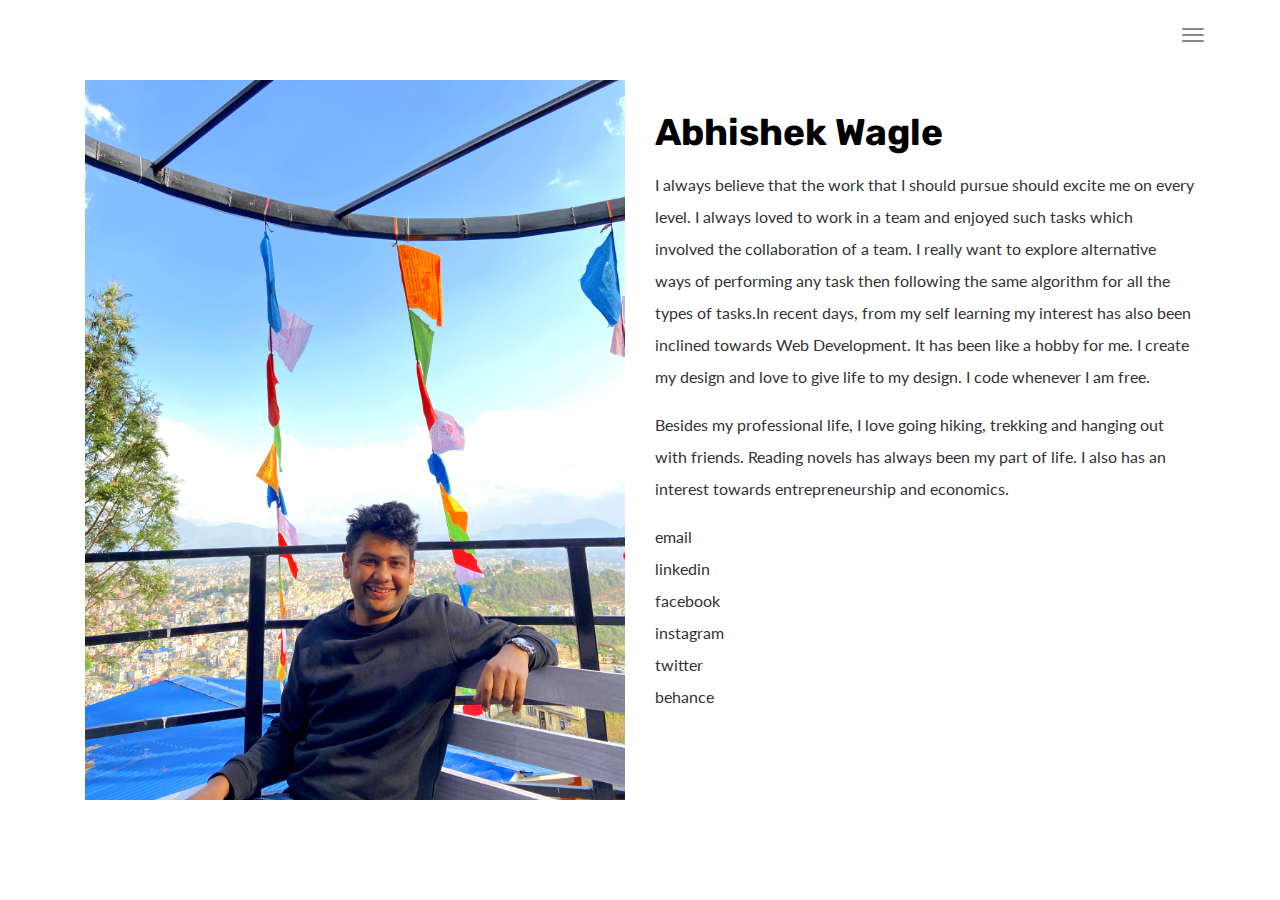
==== commit 5f830d2b: "removal of message" ====
--- a/complex-html/complex/about.html
+++ b/complex-html/complex/about.html
@@ -39,12 +39,12 @@
           <li><a href="./index.html" title="">Home</a></li>
           <li><a href="./project.html" title="">Project</a></li>
           <li><a href="./about.html" title="">About me</a></li>
-          <li><a href="./components.html" title="">Components</a></li>
+          <li><a href="./components.html" title="">Resume</a></li>
         </ul>
 
         <div class="footer-container">
            
-          <p><small>© Untitled | Website created with <a href="http://www.mashup-template.com/" title="Create website with free html template">Mashup Template</a>/<a href="https://www.unsplash.com/" title="Beautiful Free Images">Unsplash</a></small></p>
+         <!-- <p><small>© Untitled | Website created with <a href="http://www.mashup-template.com/" title="Create website with free html template">Mashup Template</a>/<a href="https://www.unsplash.com/" title="Beautiful Free Images">Unsplash</a></small></p>-->
           <p class="footer-share-icons">
               <a href="https://www.twitter.com" class="fa-icon" title="">
                   <i class="fa fa-twitter" aria-hidden="true"></i>
@@ -79,7 +79,7 @@
                     <h1 class="h2">Abhishek Wagle</h1>
                     <p> I always believe that the work that I should pursue should excite me on every level. I always loved to work in a team and enjoyed such tasks which involved the collaboration of a team.  I really want to explore alternative ways of performing any task then following the same algorithm for all the types of tasks.In recent days, from my self learning my interest has also been inclined towards Web Development. It has been like a hobby for me. I create my design and love to give life to my design. I code whenever I am free.
                         </p>
-                    <p> Besides my professional life, I love going hiking, trekking and hanging out with friends. Reading novels has always been my part of life and also has an interest towards entrepreneurship and economics.
+                    <p> Besides my professional life, I love going hiking, trekking and hanging out with friends. Reading novels has always been my part of life. I also has an interest towards entrepreneurship and economics.
                     </p>
 
                     <ul class="list-unstyled">
